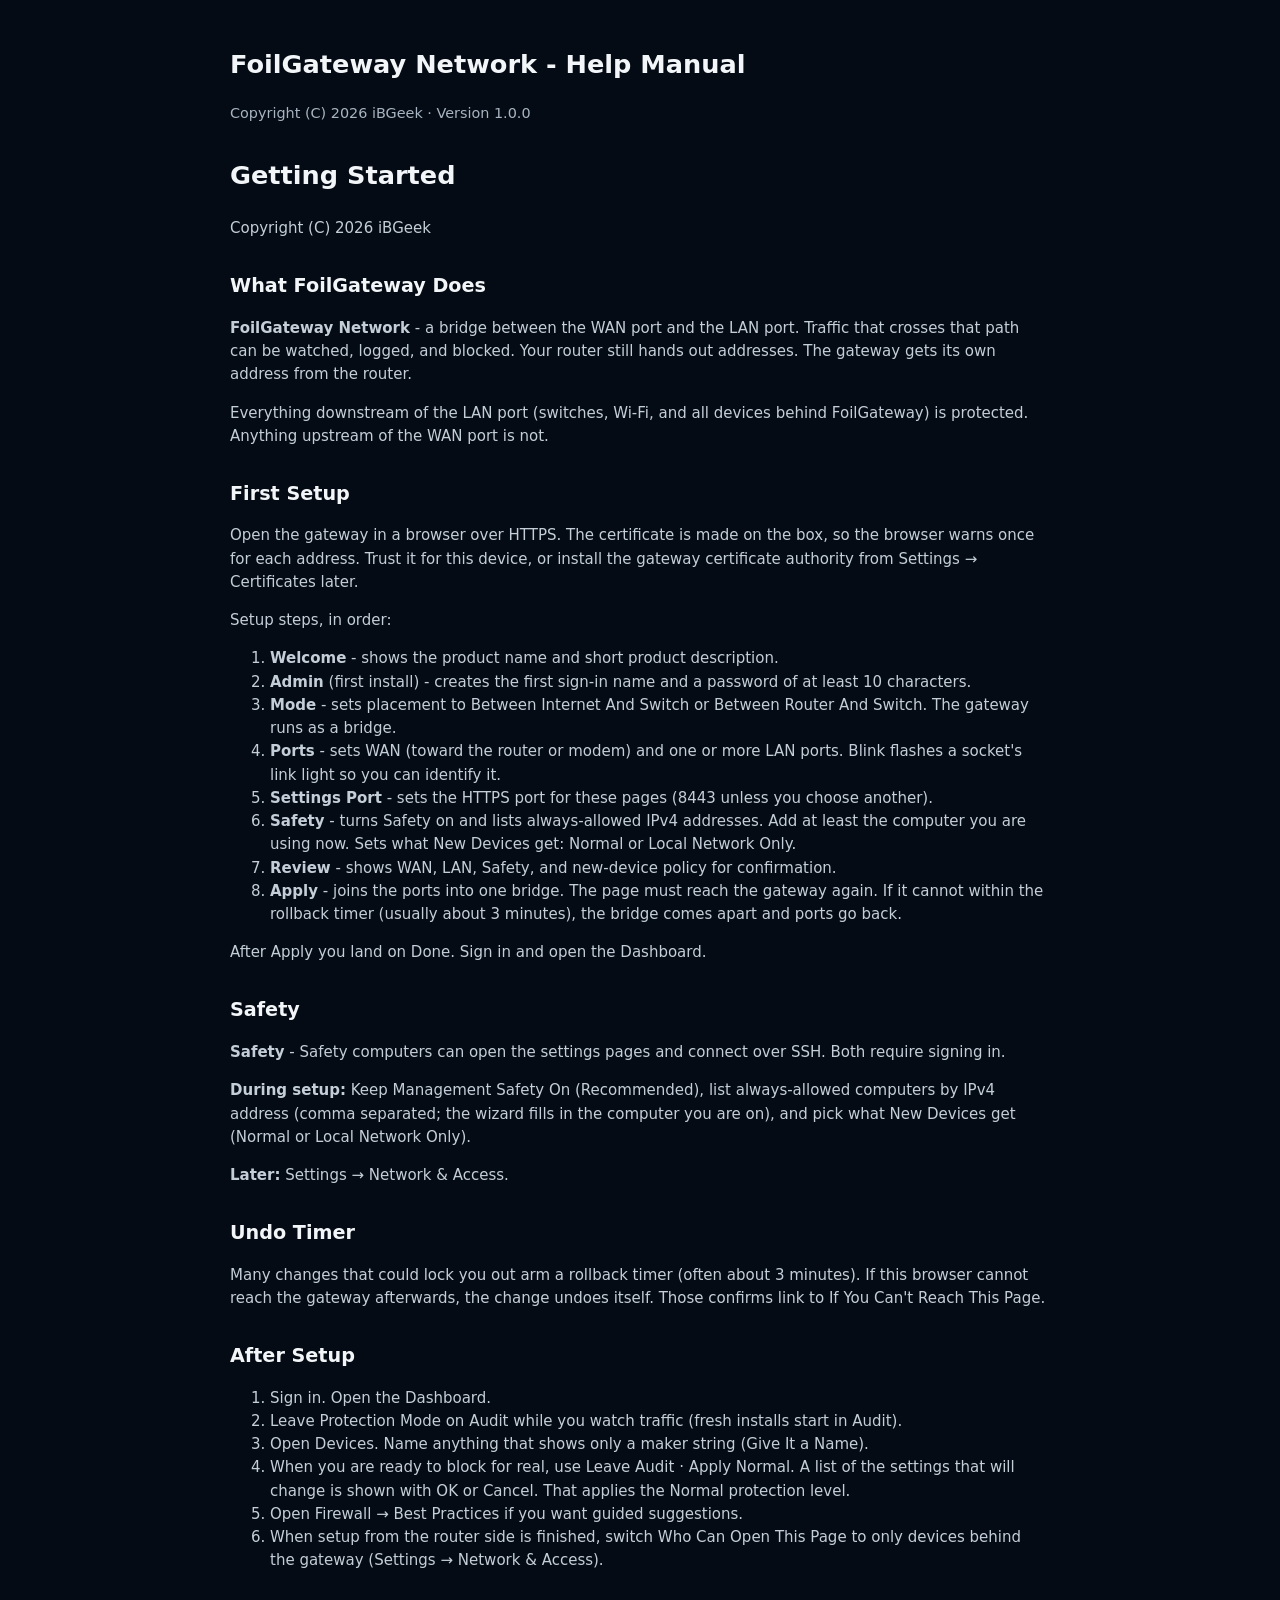
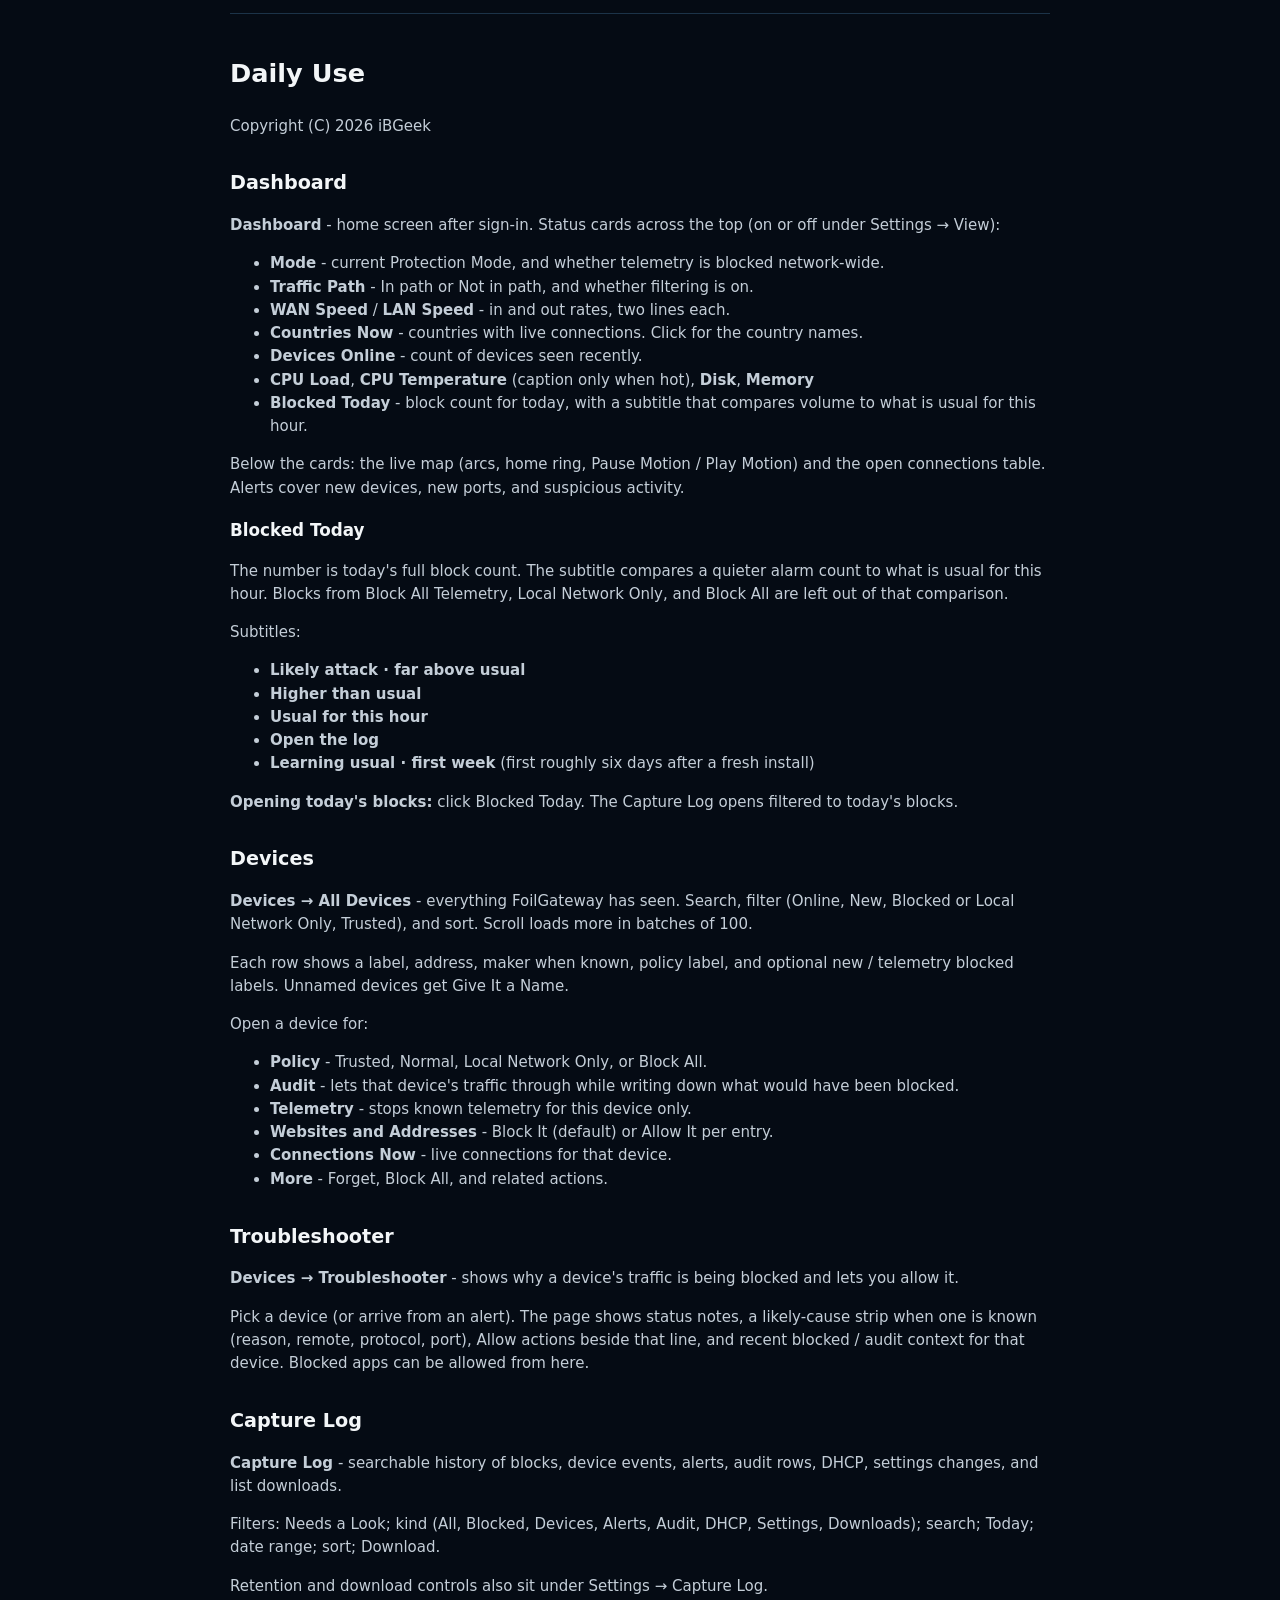
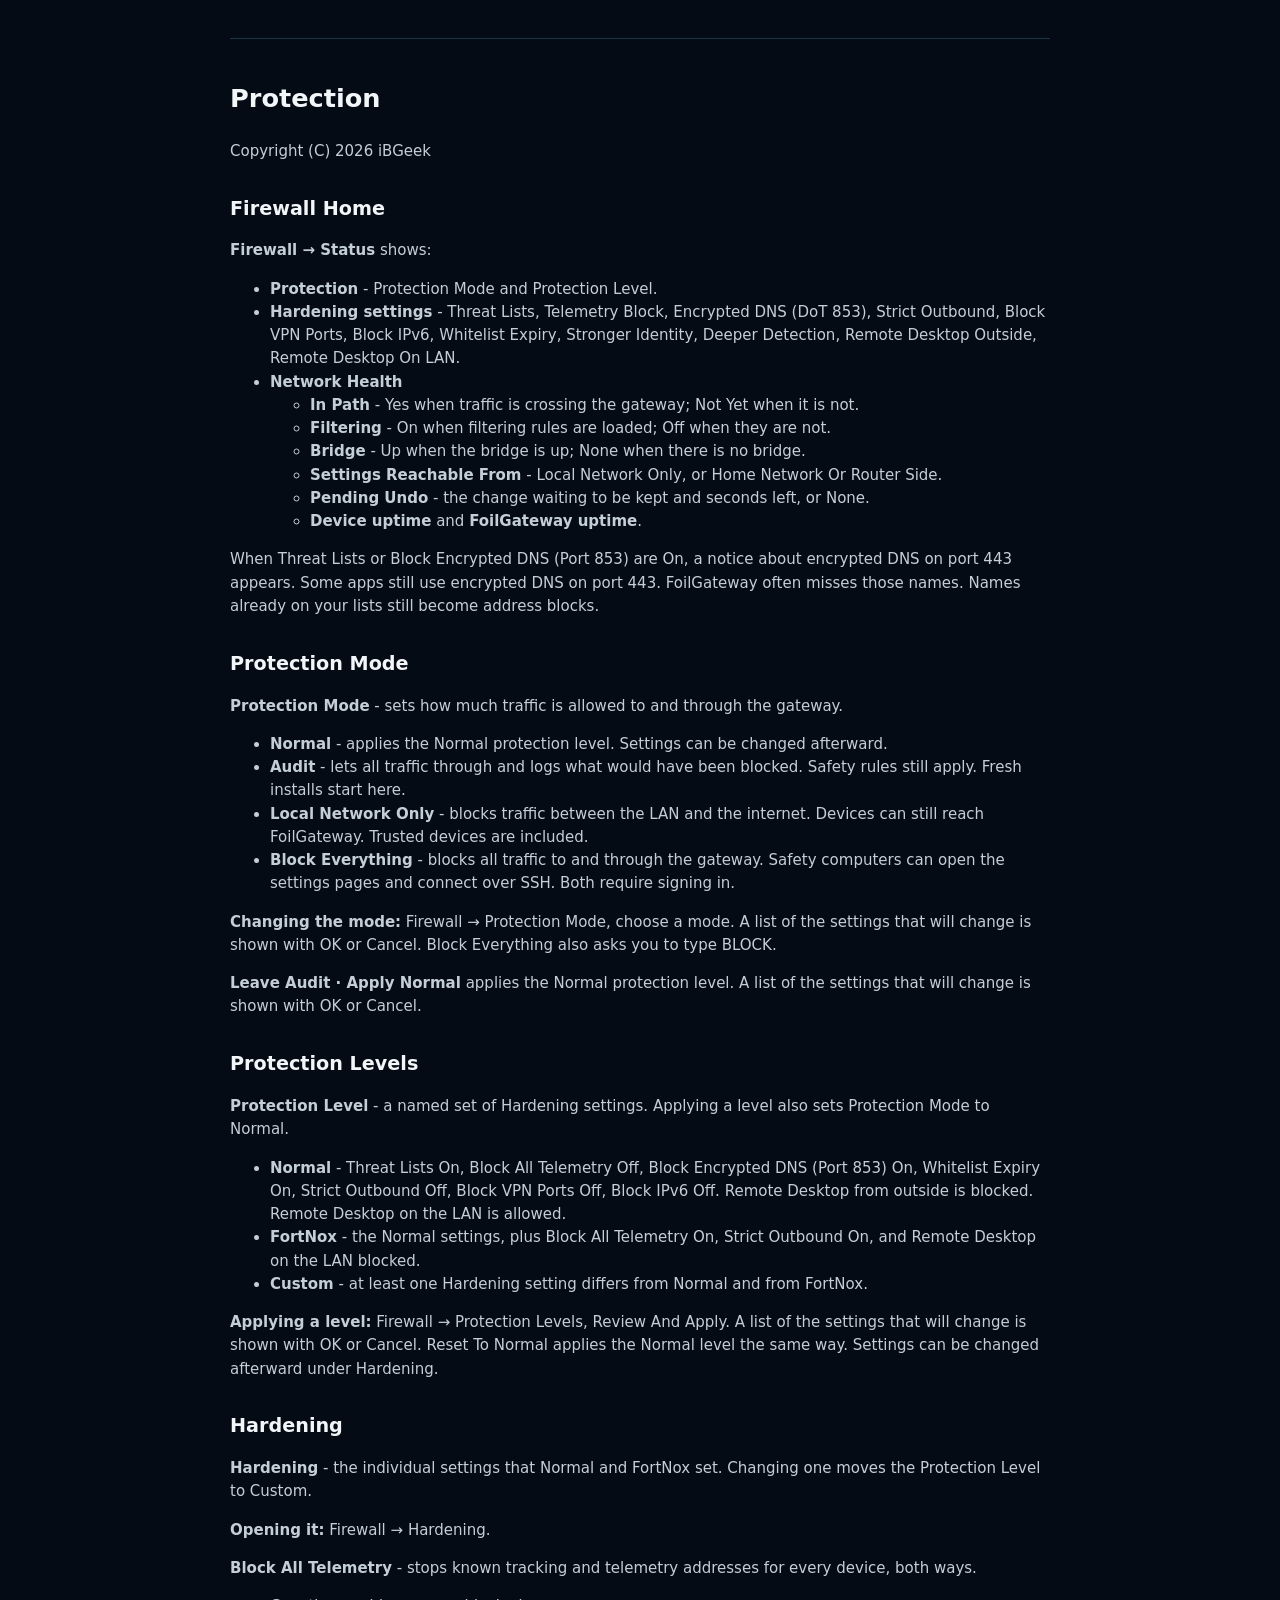
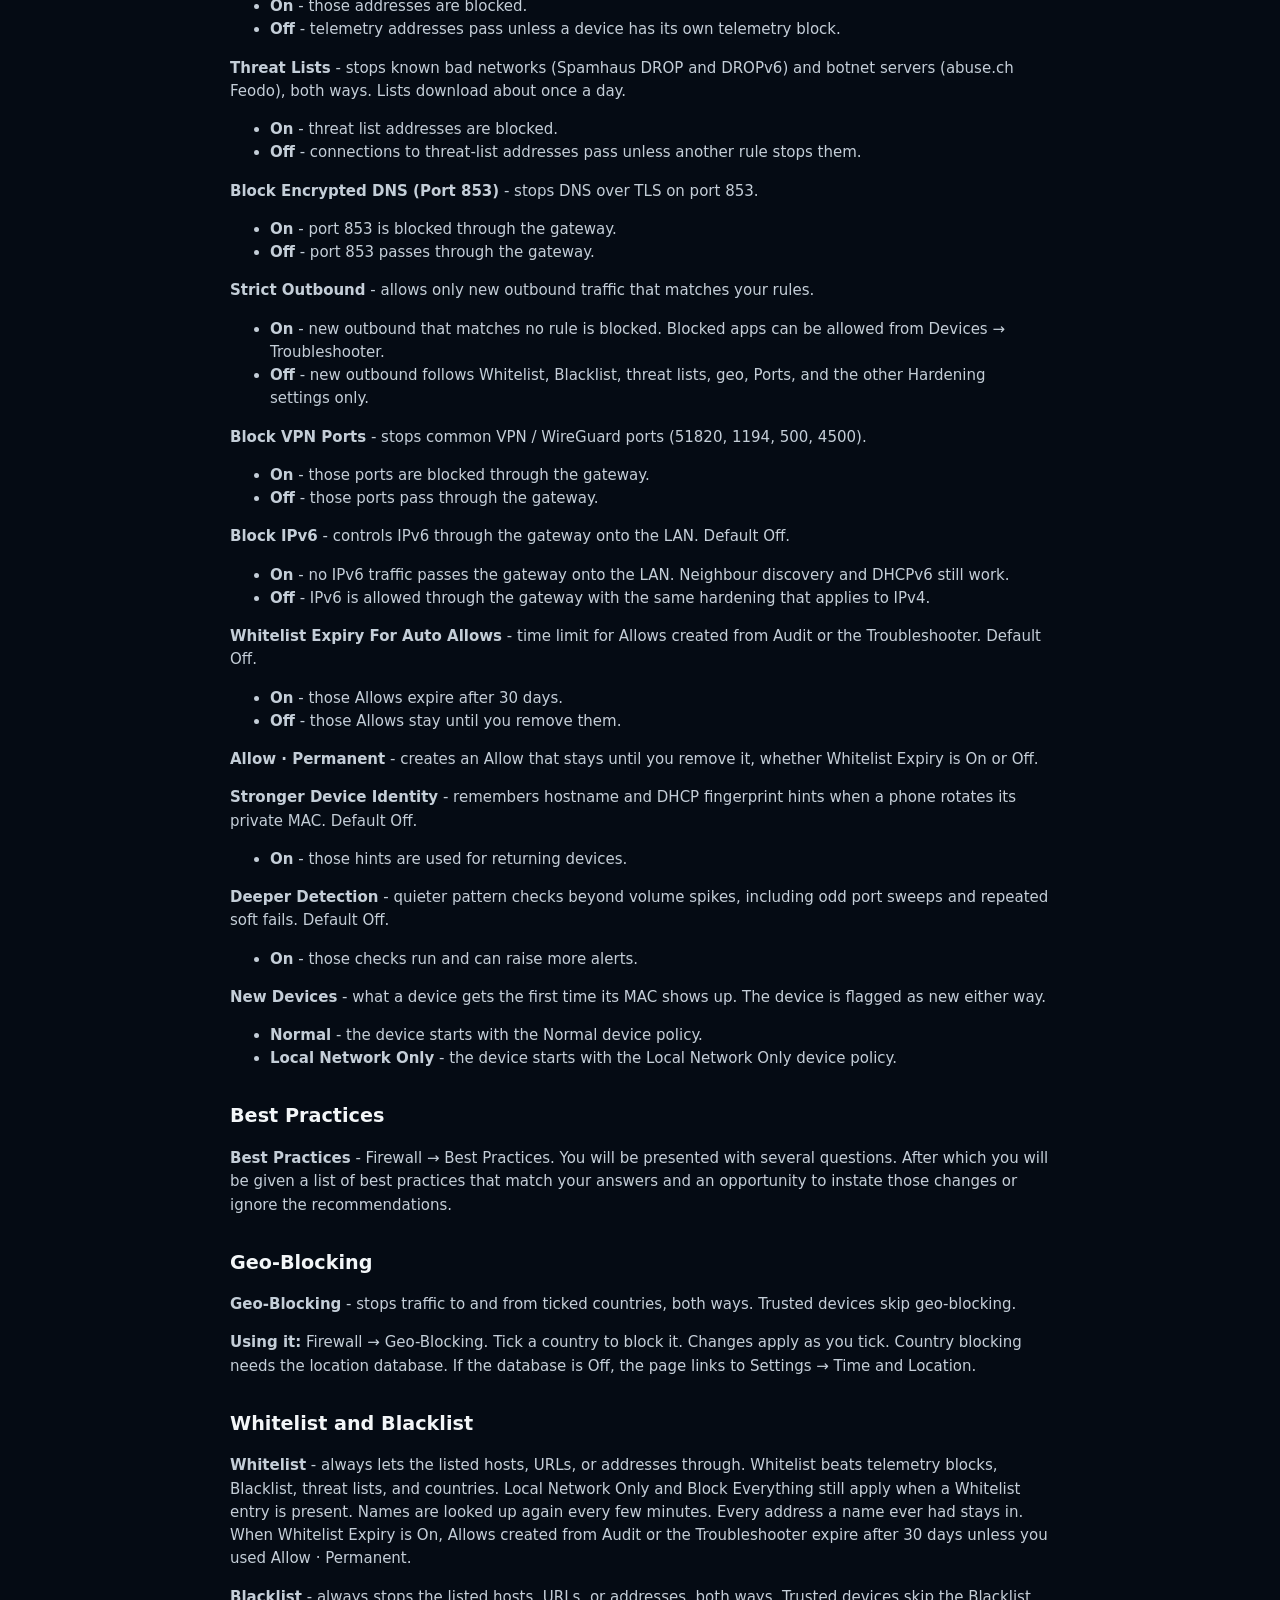
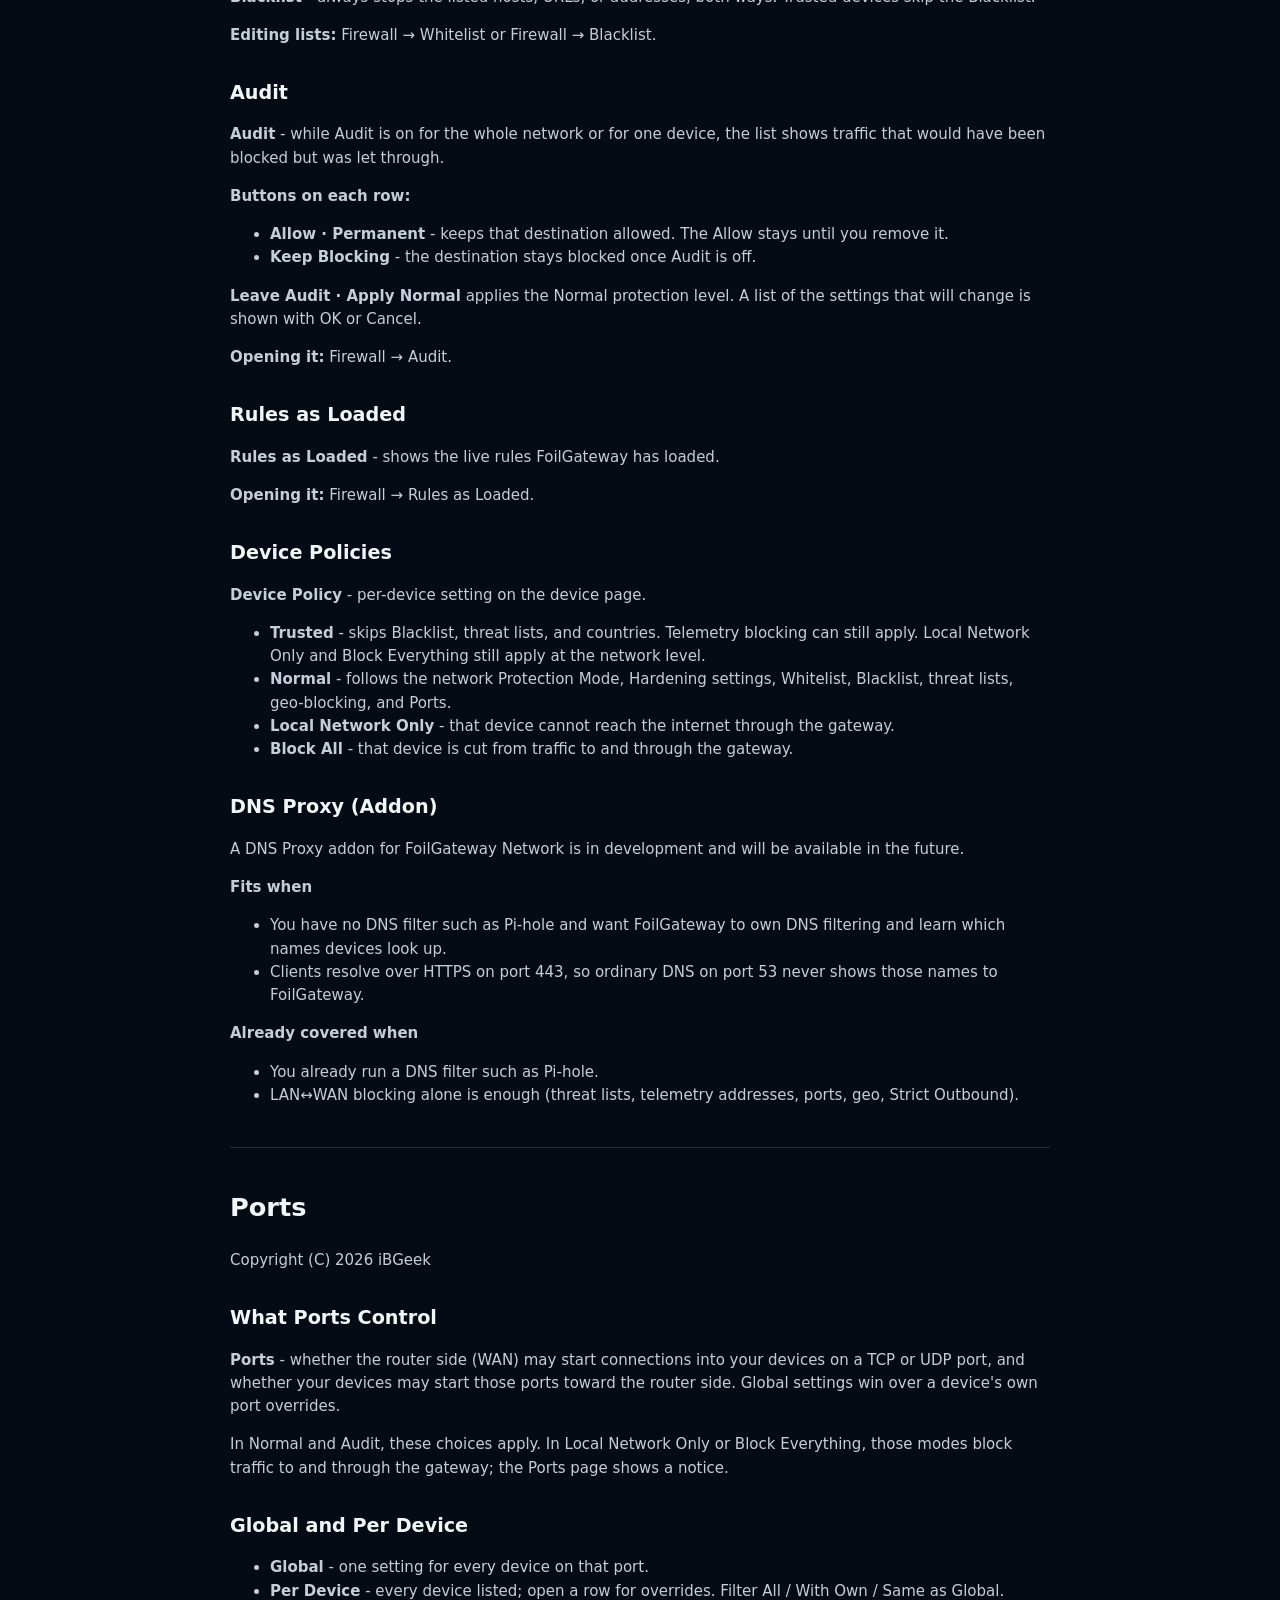
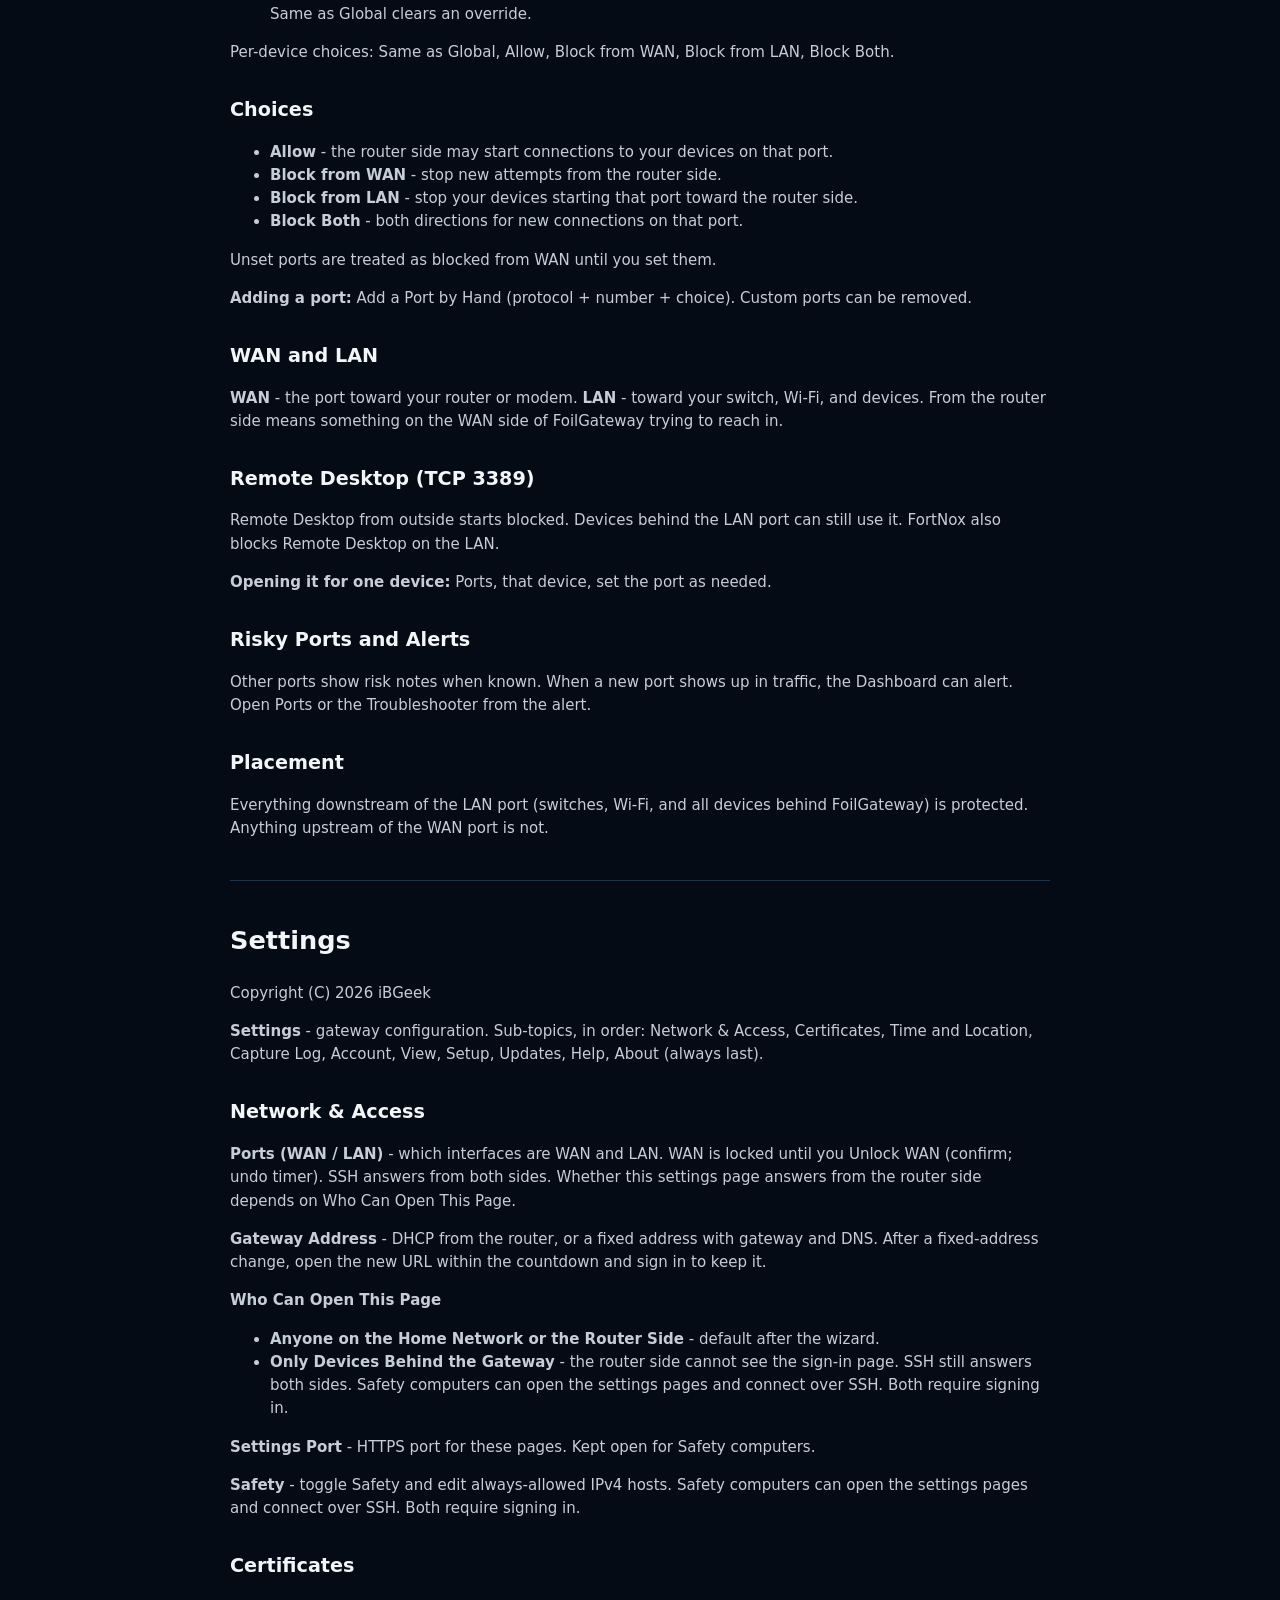
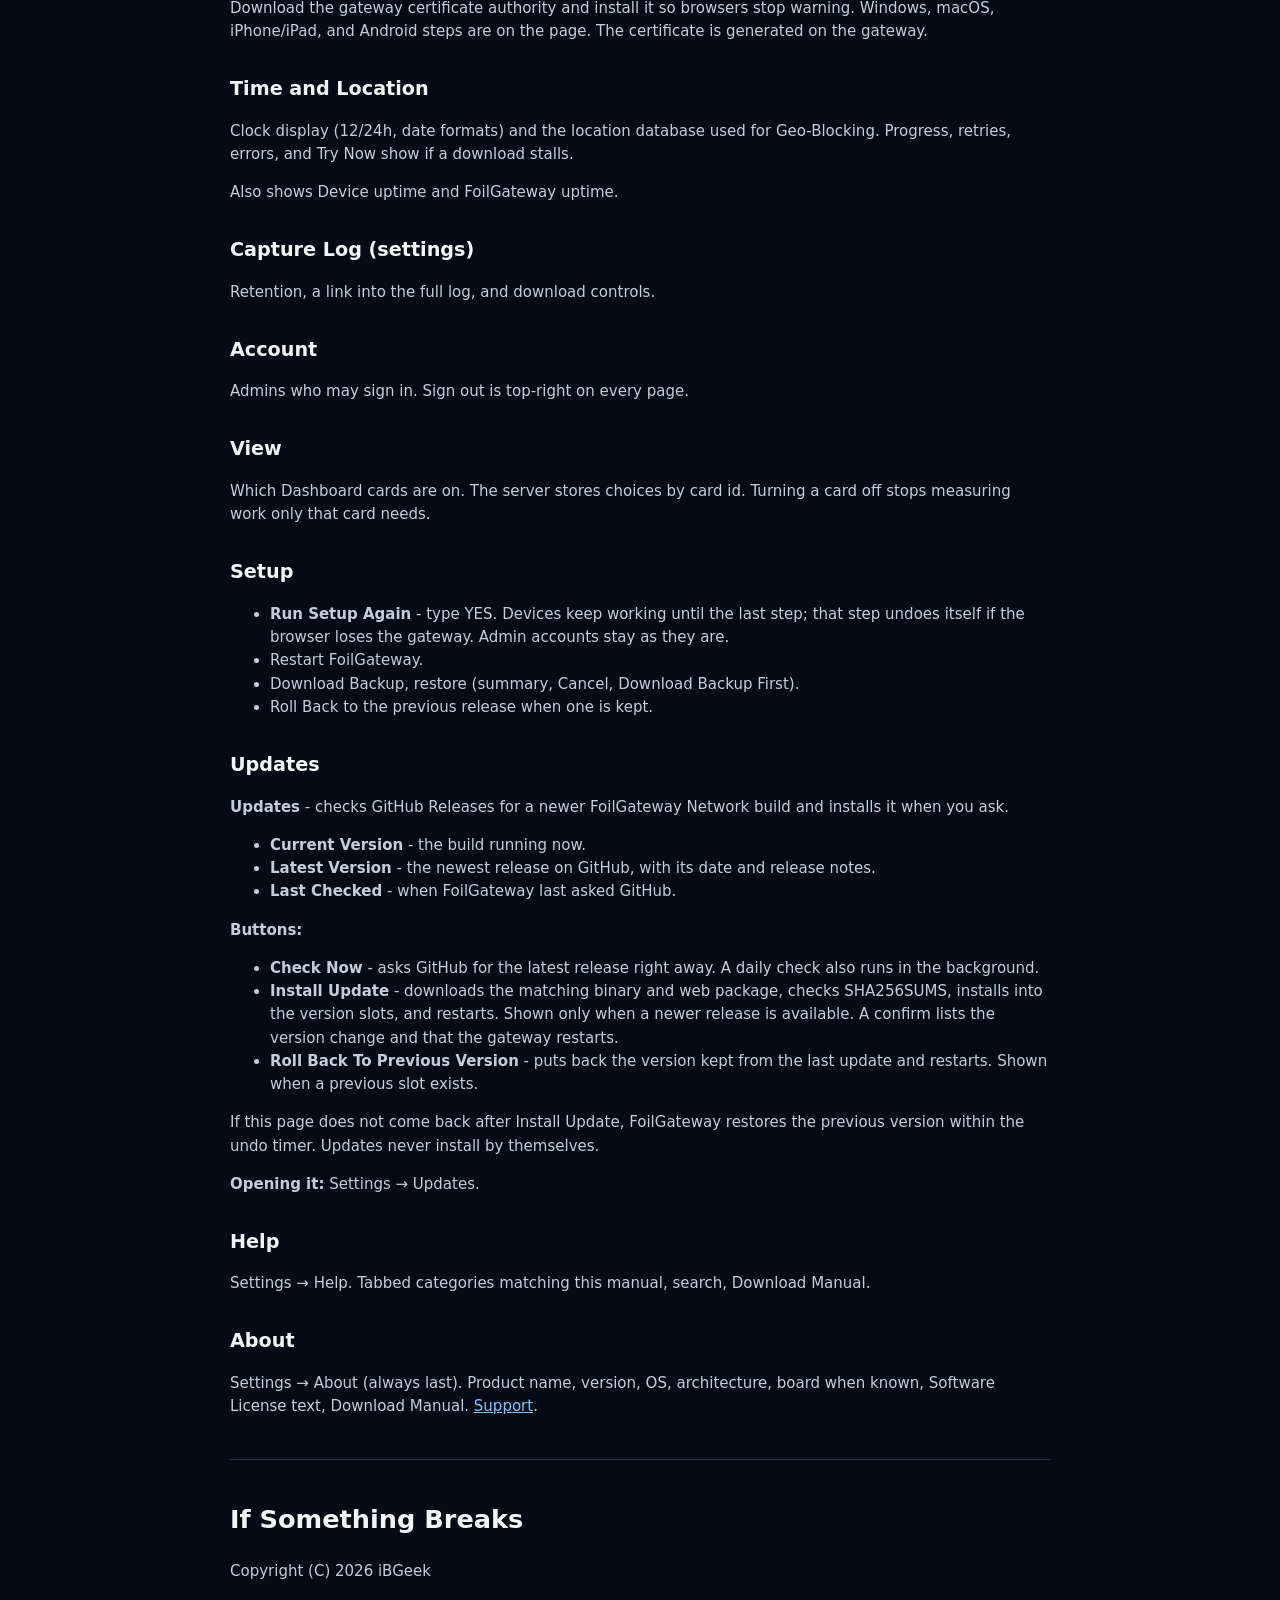
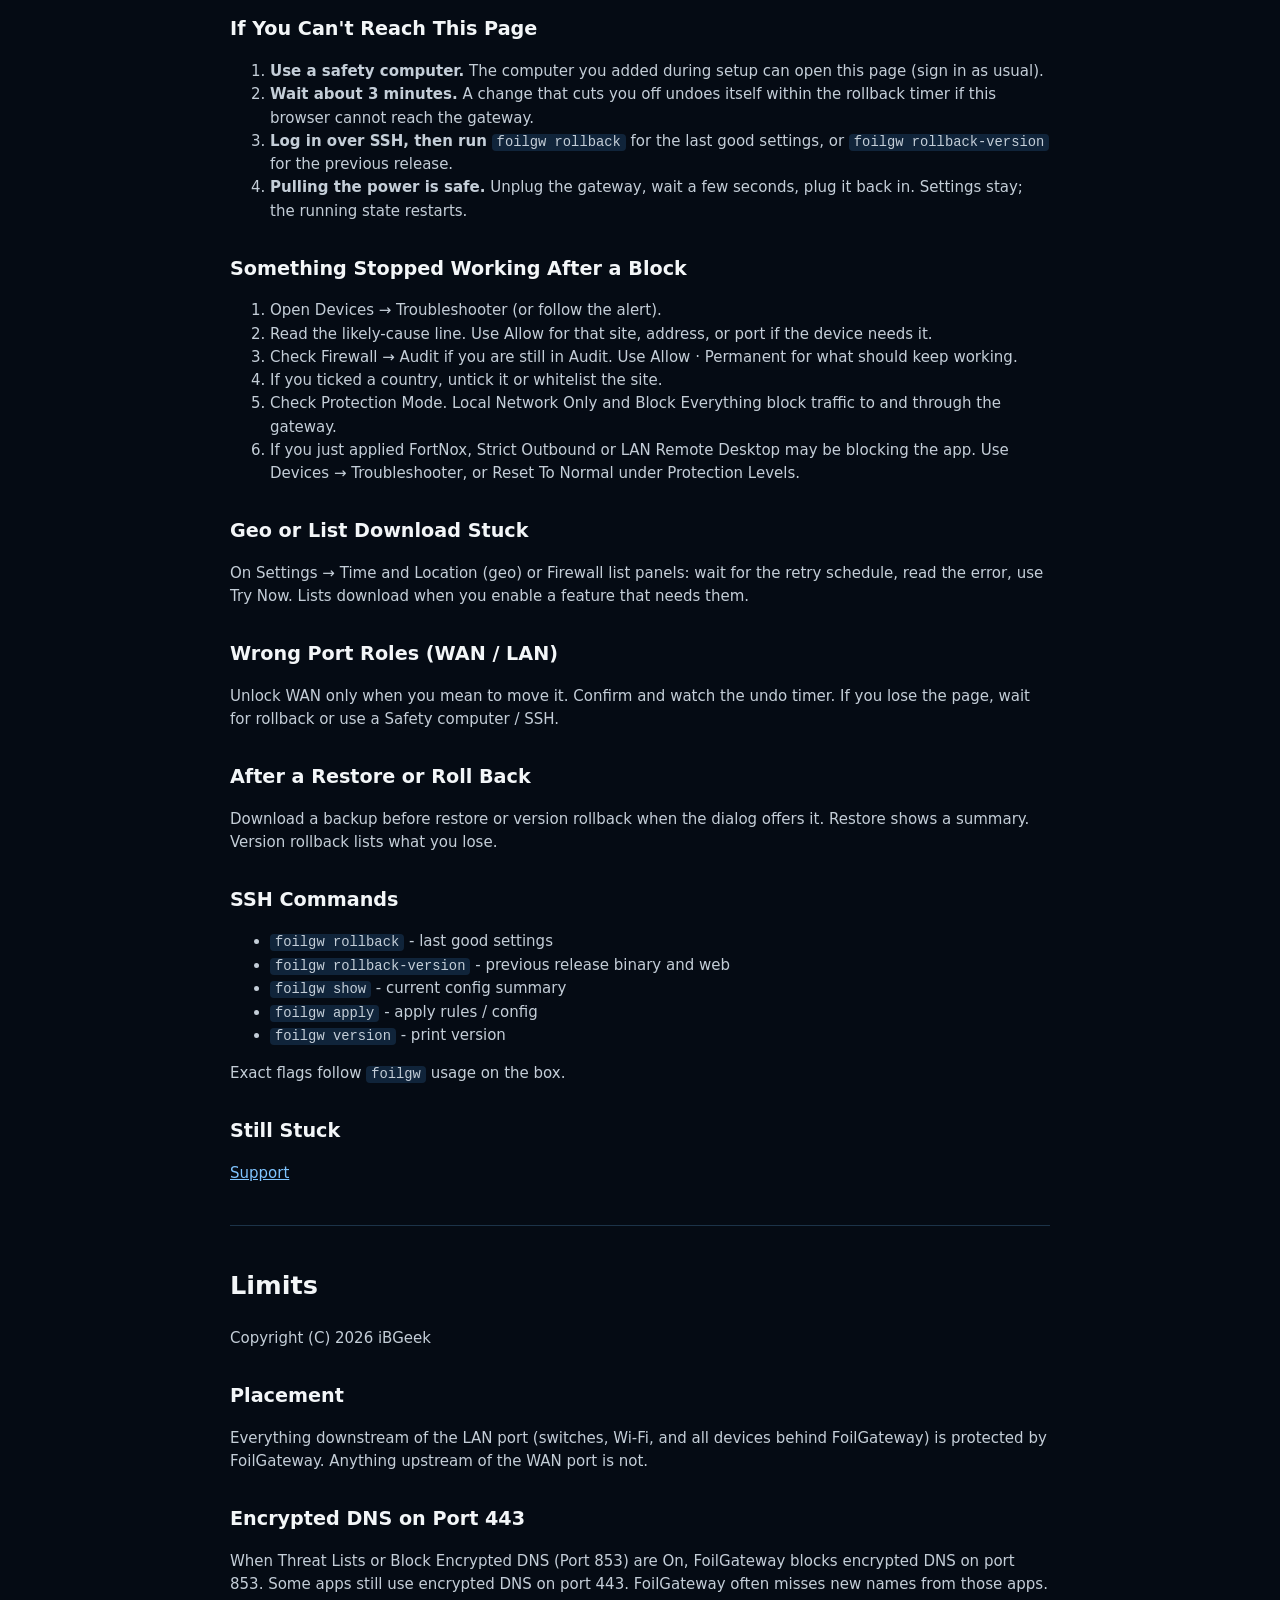
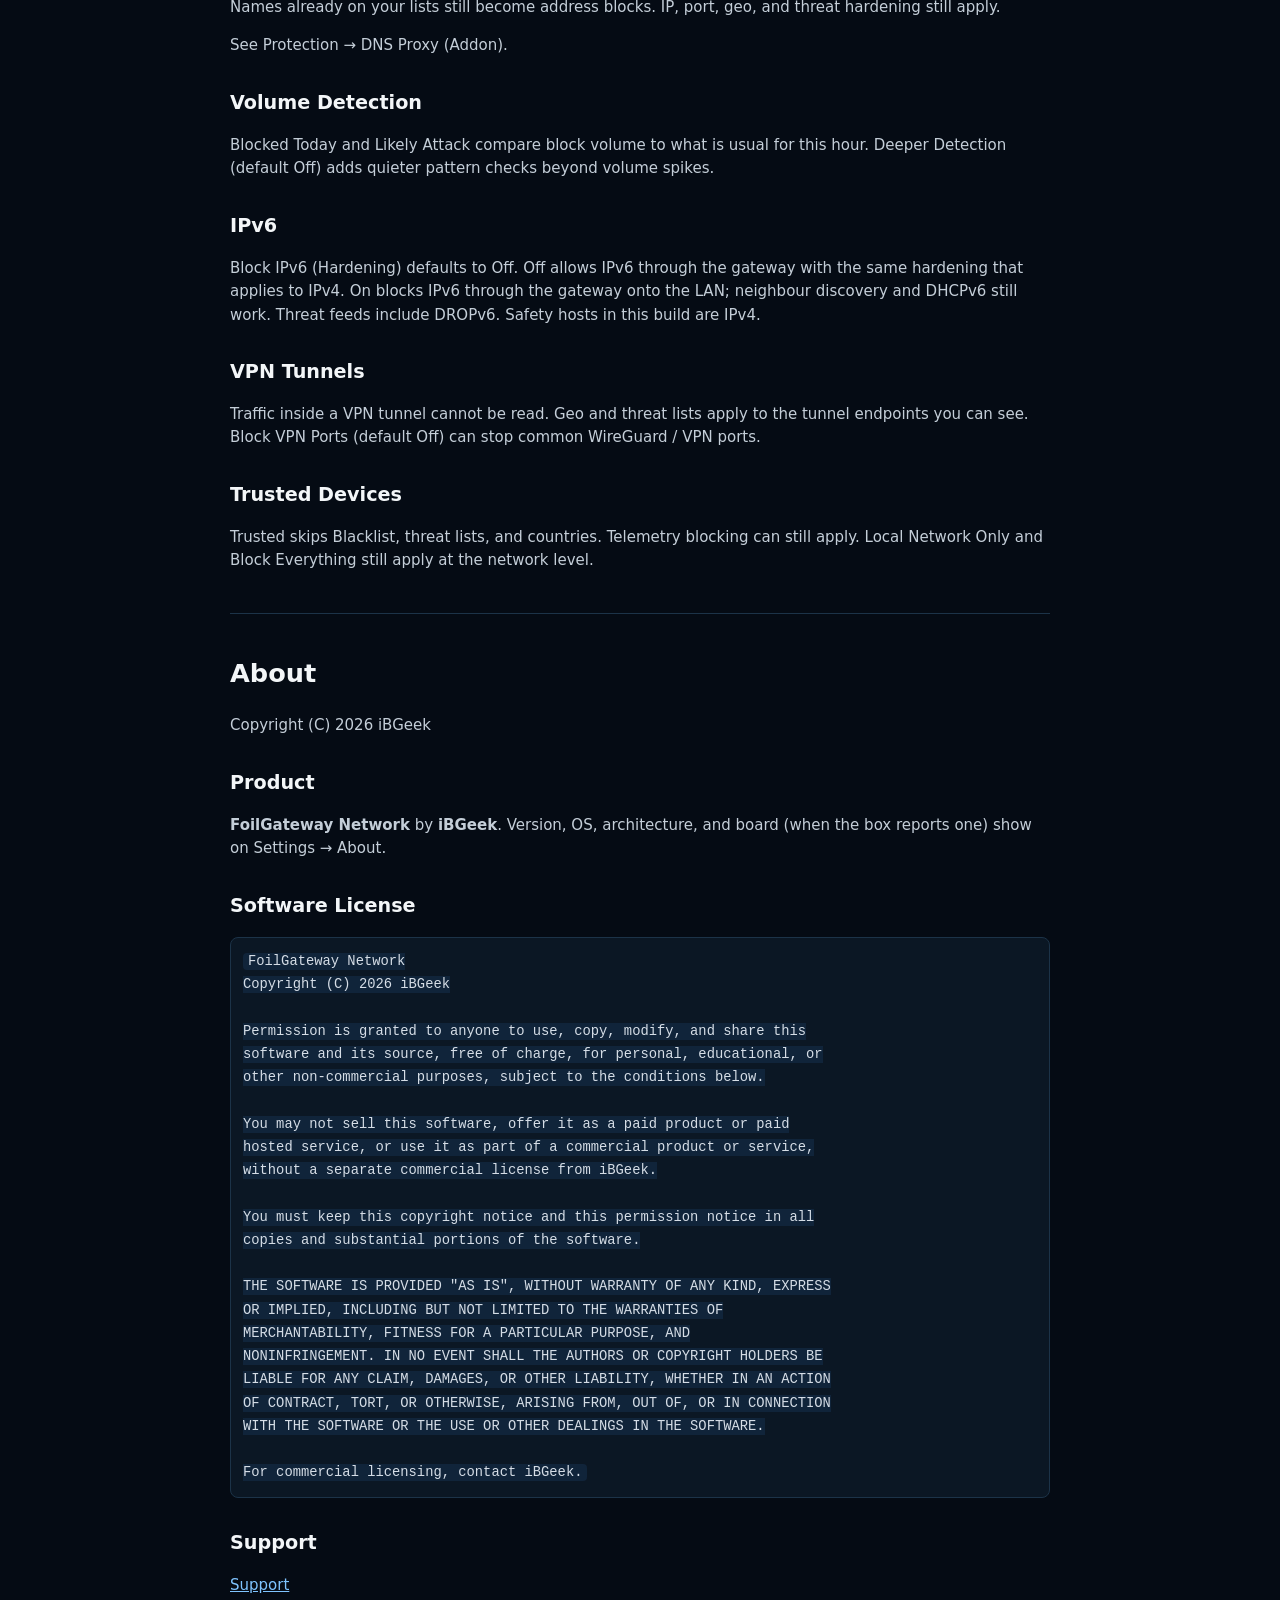
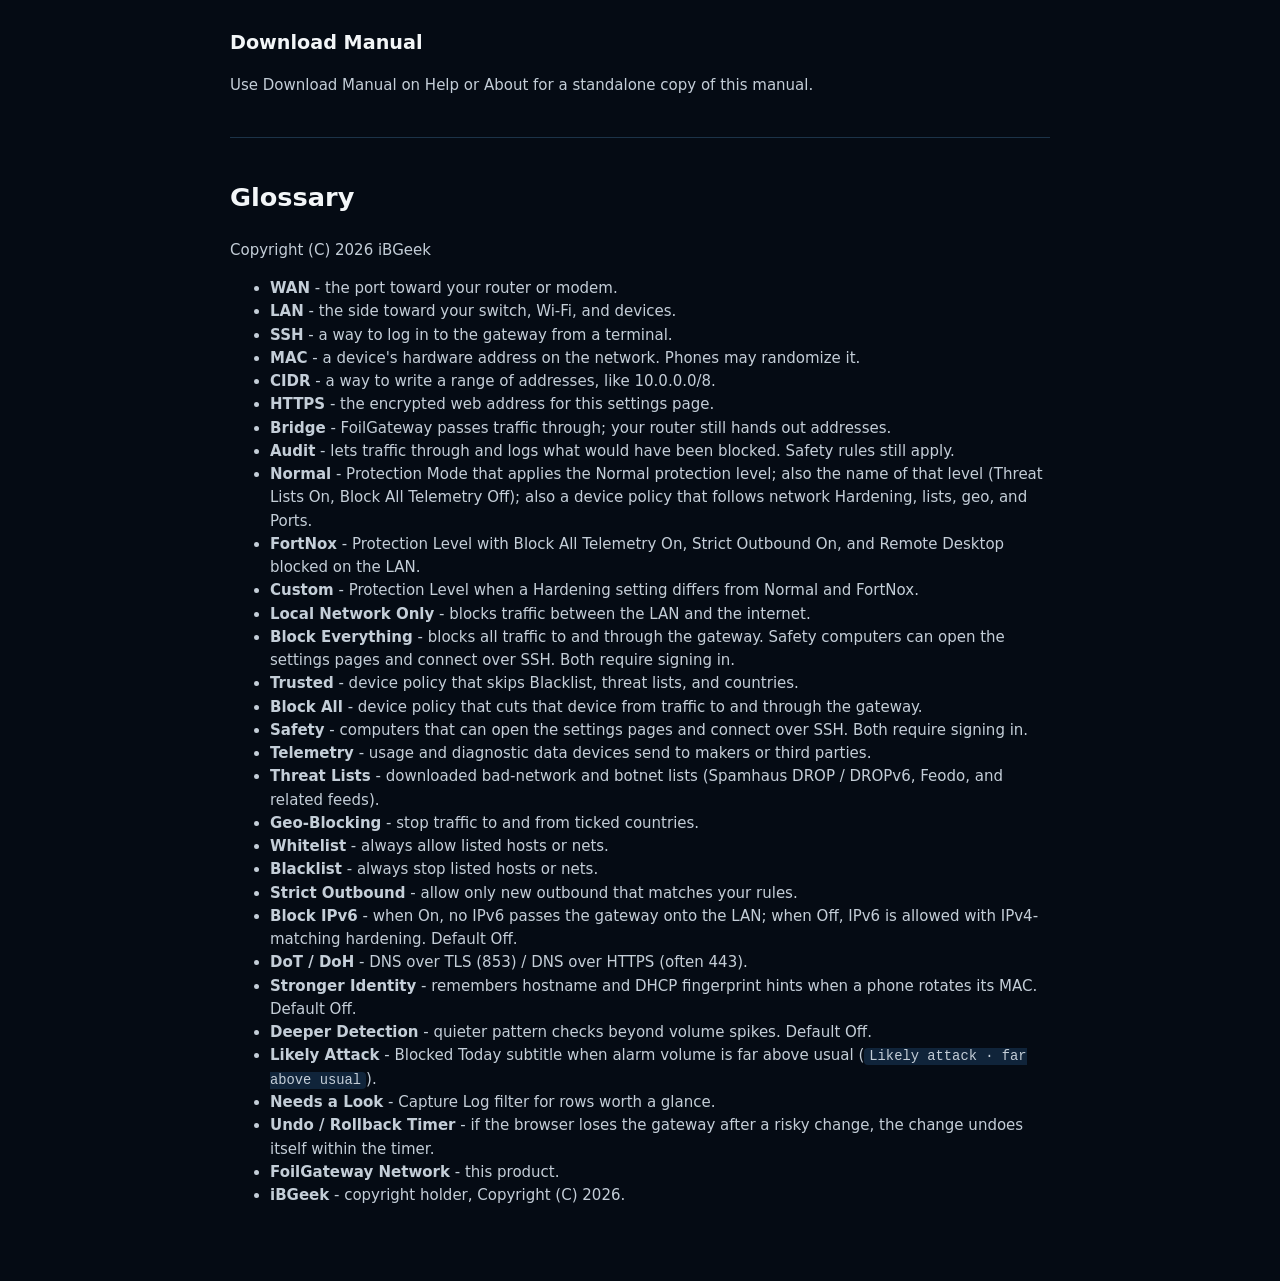
==== assets/manual.html @ d45509f2 "New - FoilGateway Network 1.0.0" ====
<!doctype html><html lang="en"><head><meta charset="utf-8"><meta name="viewport" content="width=device-width, initial-scale=1"><title>FoilGateway Network - Help Manual</title><style>
:root { --bg:#050b14; --card:#0c1826; --line:#1c3348; --text:#d5dde6; --text-2:#c4ced8; --strong:#f3f6f8; --dim:#a7b4c1; --link:#7fc4ff; }
body { margin:0; background:var(--bg); color:var(--text); font:15px/1.55 "Segoe UI", system-ui, sans-serif; }
main { max-width:820px; margin:0 auto; padding:28px 20px 60px; }
h1 { color:var(--strong); font-size:1.6rem; }
h2 { color:var(--strong); font-size:1.2rem; margin-top:1.6em; }
h3 { color:var(--strong); font-size:1.05rem; }
p, li { color:var(--text-2); }
a { color:var(--link); }
code { background:#10243a; padding:1px 5px; border-radius:4px; font-size:.92em; }
.help-pre { background:#0b1724; border:1px solid var(--line); border-radius:8px; padding:12px; overflow:auto; }
.help-table { width:100%; border-collapse:collapse; margin:12px 0; display:block; overflow-x:auto; }
.help-table th, .help-table td { text-align:left; padding:6px 8px; border-bottom:1px solid var(--line); vertical-align:top; }
.help-table th { color:var(--strong); }
.help-table th:first-child, .help-table td:first-child { white-space:nowrap; }
.meta { color:var(--dim); font-size:.9rem; margin-bottom:2rem; }
hr.chap { border:0; border-top:1px solid var(--line); margin:2.5rem 0; }
</style></head><body><main><h1>FoilGateway Network - Help Manual</h1><p class="meta">Copyright (C) 2026 iBGeek · Version 1.0.0</p><section id="getting-started"><h1>Getting Started</h1>
<p>Copyright (C) 2026 iBGeek</p>
<h2>What FoilGateway Does</h2>
<p><strong>FoilGateway Network</strong> - a bridge between the WAN port and the LAN port. Traffic that crosses that path can be watched, logged, and blocked. Your router still hands out addresses. The gateway gets its own address from the router.</p>
<p>Everything downstream of the LAN port (switches, Wi-Fi, and all devices behind FoilGateway) is protected. Anything upstream of the WAN port is not.</p>
<h2>First Setup</h2>
<p>Open the gateway in a browser over HTTPS. The certificate is made on the box, so the browser warns once for each address. Trust it for this device, or install the gateway certificate authority from Settings → Certificates later.</p>
<p>Setup steps, in order:</p>
<ol>
<li><strong>Welcome</strong> - shows the product name and short product description.</li>
<li><strong>Admin</strong> (first install) - creates the first sign-in name and a password of at least 10 characters.</li>
<li><strong>Mode</strong> - sets placement to Between Internet And Switch or Between Router And Switch. The gateway runs as a bridge.</li>
<li><strong>Ports</strong> - sets WAN (toward the router or modem) and one or more LAN ports. Blink flashes a socket&#x27;s link light so you can identify it.</li>
<li><strong>Settings Port</strong> - sets the HTTPS port for these pages (8443 unless you choose another).</li>
<li><strong>Safety</strong> - turns Safety on and lists always-allowed IPv4 addresses. Add at least the computer you are using now. Sets what New Devices get: Normal or Local Network Only.</li>
<li><strong>Review</strong> - shows WAN, LAN, Safety, and new-device policy for confirmation.</li>
<li><strong>Apply</strong> - joins the ports into one bridge. The page must reach the gateway again. If it cannot within the rollback timer (usually about 3 minutes), the bridge comes apart and ports go back.</li>
</ol>
<p>After Apply you land on Done. Sign in and open the Dashboard.</p>
<h2>Safety</h2>
<p><strong>Safety</strong> - Safety computers can open the settings pages and connect over SSH. Both require signing in.</p>
<p><strong>During setup:</strong> Keep Management Safety On (Recommended), list always-allowed computers by IPv4 address (comma separated; the wizard fills in the computer you are on), and pick what New Devices get (Normal or Local Network Only).</p>
<p><strong>Later:</strong> Settings → Network &amp; Access.</p>
<h2>Undo Timer</h2>
<p>Many changes that could lock you out arm a rollback timer (often about 3 minutes). If this browser cannot reach the gateway afterwards, the change undoes itself. Those confirms link to If You Can&#x27;t Reach This Page.</p>
<h2>After Setup</h2>
<ol>
<li>Sign in. Open the Dashboard.</li>
<li>Leave Protection Mode on Audit while you watch traffic (fresh installs start in Audit).</li>
<li>Open Devices. Name anything that shows only a maker string (Give It a Name).</li>
<li>When you are ready to block for real, use Leave Audit · Apply Normal. A list of the settings that will change is shown with OK or Cancel. That applies the Normal protection level.</li>
<li>Open Firewall → Best Practices if you want guided suggestions.</li>
<li>When setup from the router side is finished, switch Who Can Open This Page to only devices behind the gateway (Settings → Network &amp; Access).</li>
</ol>
</section><hr class="chap"><section id="daily-use"><h1>Daily Use</h1>
<p>Copyright (C) 2026 iBGeek</p>
<h2>Dashboard</h2>
<p><strong>Dashboard</strong> - home screen after sign-in. Status cards across the top (on or off under Settings → View):</p>
<ul>
<li><strong>Mode</strong> - current Protection Mode, and whether telemetry is blocked network-wide.
</li>
<li><strong>Traffic Path</strong> - In path or Not in path, and whether filtering is on.
</li>
<li><strong>WAN Speed</strong> / <strong>LAN Speed</strong> - in and out rates, two lines each.
</li>
<li><strong>Countries Now</strong> - countries with live connections. Click for the country names.
</li>
<li><strong>Devices Online</strong> - count of devices seen recently.
</li>
<li><strong>CPU Load</strong>, <strong>CPU Temperature</strong> (caption only when hot), <strong>Disk</strong>, <strong>Memory</strong>
</li>
<li><strong>Blocked Today</strong> - block count for today, with a subtitle that compares volume to what is usual for this hour.
</li>
</ul>
<p>Below the cards: the live map (arcs, home ring, Pause Motion / Play Motion) and the open connections table. Alerts cover new devices, new ports, and suspicious activity.</p>
<h3>Blocked Today</h3>
<p>The number is today&#x27;s full block count. The subtitle compares a quieter alarm count to what is usual for this hour. Blocks from Block All Telemetry, Local Network Only, and Block All are left out of that comparison.</p>
<p>Subtitles:</p>
<ul>
<li><strong>Likely attack · far above usual</strong>
</li>
<li><strong>Higher than usual</strong>
</li>
<li><strong>Usual for this hour</strong>
</li>
<li><strong>Open the log</strong>
</li>
<li><strong>Learning usual · first week</strong> (first roughly six days after a fresh install)
</li>
</ul>
<p><strong>Opening today&#x27;s blocks:</strong> click Blocked Today. The Capture Log opens filtered to today&#x27;s blocks.</p>
<h2>Devices</h2>
<p><strong>Devices → All Devices</strong> - everything FoilGateway has seen. Search, filter (Online, New, Blocked or Local Network Only, Trusted), and sort. Scroll loads more in batches of 100.</p>
<p>Each row shows a label, address, maker when known, policy label, and optional new / telemetry blocked labels. Unnamed devices get Give It a Name.</p>
<p>Open a device for:</p>
<ul>
<li><strong>Policy</strong> - Trusted, Normal, Local Network Only, or Block All.
</li>
<li><strong>Audit</strong> - lets that device&#x27;s traffic through while writing down what would have been blocked.
</li>
<li><strong>Telemetry</strong> - stops known telemetry for this device only.
</li>
<li><strong>Websites and Addresses</strong> - Block It (default) or Allow It per entry.
</li>
<li><strong>Connections Now</strong> - live connections for that device.
</li>
<li><strong>More</strong> - Forget, Block All, and related actions.
</li>
</ul>
<h2>Troubleshooter</h2>
<p><strong>Devices → Troubleshooter</strong> - shows why a device&#x27;s traffic is being blocked and lets you allow it.</p>
<p>Pick a device (or arrive from an alert). The page shows status notes, a likely-cause strip when one is known (reason, remote, protocol, port), Allow actions beside that line, and recent blocked / audit context for that device. Blocked apps can be allowed from here.</p>
<h2>Capture Log</h2>
<p><strong>Capture Log</strong> - searchable history of blocks, device events, alerts, audit rows, DHCP, settings changes, and list downloads.</p>
<p>Filters: Needs a Look; kind (All, Blocked, Devices, Alerts, Audit, DHCP, Settings, Downloads); search; Today; date range; sort; Download.</p>
<p>Retention and download controls also sit under Settings → Capture Log.</p>
</section><hr class="chap"><section id="protection"><h1>Protection</h1>
<p>Copyright (C) 2026 iBGeek</p>
<h2>Firewall Home</h2>
<p><strong>Firewall → Status</strong> shows:</p>
<ul>
<li><strong>Protection</strong> - Protection Mode and Protection Level.
</li>
<li><strong>Hardening settings</strong> - Threat Lists, Telemetry Block, Encrypted DNS (DoT 853), Strict Outbound, Block VPN Ports, Block IPv6, Whitelist Expiry, Stronger Identity, Deeper Detection, Remote Desktop Outside, Remote Desktop On LAN.
</li>
<li><strong>Network Health</strong>
<ul>
<li><strong>In Path</strong> - Yes when traffic is crossing the gateway; Not Yet when it is not.</li>
<li><strong>Filtering</strong> - On when filtering rules are loaded; Off when they are not.</li>
<li><strong>Bridge</strong> - Up when the bridge is up; None when there is no bridge.</li>
<li><strong>Settings Reachable From</strong> - Local Network Only, or Home Network Or Router Side.</li>
<li><strong>Pending Undo</strong> - the change waiting to be kept and seconds left, or None.</li>
<li><strong>Device uptime</strong> and <strong>FoilGateway uptime</strong>.</li>
</ul>
</li>
</ul>
<p>When Threat Lists or Block Encrypted DNS (Port 853) are On, a notice about encrypted DNS on port 443 appears. Some apps still use encrypted DNS on port 443. FoilGateway often misses those names. Names already on your lists still become address blocks.</p>
<h2>Protection Mode</h2>
<p><strong>Protection Mode</strong> - sets how much traffic is allowed to and through the gateway.</p>
<ul>
<li><strong>Normal</strong> - applies the Normal protection level. Settings can be changed afterward.
</li>
<li><strong>Audit</strong> - lets all traffic through and logs what would have been blocked. Safety rules still apply. Fresh installs start here.
</li>
<li><strong>Local Network Only</strong> - blocks traffic between the LAN and the internet. Devices can still reach FoilGateway. Trusted devices are included.
</li>
<li><strong>Block Everything</strong> - blocks all traffic to and through the gateway. Safety computers can open the settings pages and connect over SSH. Both require signing in.
</li>
</ul>
<p><strong>Changing the mode:</strong> Firewall → Protection Mode, choose a mode. A list of the settings that will change is shown with OK or Cancel. Block Everything also asks you to type BLOCK.</p>
<p><strong>Leave Audit · Apply Normal</strong> applies the Normal protection level. A list of the settings that will change is shown with OK or Cancel.</p>
<h2>Protection Levels</h2>
<p><strong>Protection Level</strong> - a named set of Hardening settings. Applying a level also sets Protection Mode to Normal.</p>
<ul>
<li><strong>Normal</strong> - Threat Lists On, Block All Telemetry Off, Block Encrypted DNS (Port 853) On, Whitelist Expiry On, Strict Outbound Off, Block VPN Ports Off, Block IPv6 Off. Remote Desktop from outside is blocked. Remote Desktop on the LAN is allowed.
</li>
<li><strong>FortNox</strong> - the Normal settings, plus Block All Telemetry On, Strict Outbound On, and Remote Desktop on the LAN blocked.
</li>
<li><strong>Custom</strong> - at least one Hardening setting differs from Normal and from FortNox.
</li>
</ul>
<p><strong>Applying a level:</strong> Firewall → Protection Levels, Review And Apply. A list of the settings that will change is shown with OK or Cancel. Reset To Normal applies the Normal level the same way. Settings can be changed afterward under Hardening.</p>
<h2>Hardening</h2>
<p><strong>Hardening</strong> - the individual settings that Normal and FortNox set. Changing one moves the Protection Level to Custom.</p>
<p><strong>Opening it:</strong> Firewall → Hardening.</p>
<p><strong>Block All Telemetry</strong> - stops known tracking and telemetry addresses for every device, both ways.</p>
<ul>
<li><strong>On</strong> - those addresses are blocked.
</li>
<li><strong>Off</strong> - telemetry addresses pass unless a device has its own telemetry block.
</li>
</ul>
<p><strong>Threat Lists</strong> - stops known bad networks (Spamhaus DROP and DROPv6) and botnet servers (abuse.ch Feodo), both ways. Lists download about once a day.</p>
<ul>
<li><strong>On</strong> - threat list addresses are blocked.
</li>
<li><strong>Off</strong> - connections to threat-list addresses pass unless another rule stops them.
</li>
</ul>
<p><strong>Block Encrypted DNS (Port 853)</strong> - stops DNS over TLS on port 853.</p>
<ul>
<li><strong>On</strong> - port 853 is blocked through the gateway.
</li>
<li><strong>Off</strong> - port 853 passes through the gateway.
</li>
</ul>
<p><strong>Strict Outbound</strong> - allows only new outbound traffic that matches your rules.</p>
<ul>
<li><strong>On</strong> - new outbound that matches no rule is blocked. Blocked apps can be allowed from Devices → Troubleshooter.
</li>
<li><strong>Off</strong> - new outbound follows Whitelist, Blacklist, threat lists, geo, Ports, and the other Hardening settings only.
</li>
</ul>
<p><strong>Block VPN Ports</strong> - stops common VPN / WireGuard ports (51820, 1194, 500, 4500).</p>
<ul>
<li><strong>On</strong> - those ports are blocked through the gateway.
</li>
<li><strong>Off</strong> - those ports pass through the gateway.
</li>
</ul>
<p><strong>Block IPv6</strong> - controls IPv6 through the gateway onto the LAN. Default Off.</p>
<ul>
<li><strong>On</strong> - no IPv6 traffic passes the gateway onto the LAN. Neighbour discovery and DHCPv6 still work.
</li>
<li><strong>Off</strong> - IPv6 is allowed through the gateway with the same hardening that applies to IPv4.
</li>
</ul>
<p><strong>Whitelist Expiry For Auto Allows</strong> - time limit for Allows created from Audit or the Troubleshooter. Default Off.</p>
<ul>
<li><strong>On</strong> - those Allows expire after 30 days.
</li>
<li><strong>Off</strong> - those Allows stay until you remove them.
</li>
</ul>
<p><strong>Allow · Permanent</strong> - creates an Allow that stays until you remove it, whether Whitelist Expiry is On or Off.</p>
<p><strong>Stronger Device Identity</strong> - remembers hostname and DHCP fingerprint hints when a phone rotates its private MAC. Default Off.</p>
<ul>
<li><strong>On</strong> - those hints are used for returning devices.
</li>
</ul>
<p><strong>Deeper Detection</strong> - quieter pattern checks beyond volume spikes, including odd port sweeps and repeated soft fails. Default Off.</p>
<ul>
<li><strong>On</strong> - those checks run and can raise more alerts.
</li>
</ul>
<p><strong>New Devices</strong> - what a device gets the first time its MAC shows up. The device is flagged as new either way.</p>
<ul>
<li><strong>Normal</strong> - the device starts with the Normal device policy.
</li>
<li><strong>Local Network Only</strong> - the device starts with the Local Network Only device policy.
</li>
</ul>
<h2>Best Practices</h2>
<p><strong>Best Practices</strong> - Firewall → Best Practices. You will be presented with several questions. After which you will be given a list of best practices that match your answers and an opportunity to instate those changes or ignore the recommendations.</p>
<h2>Geo-Blocking</h2>
<p><strong>Geo-Blocking</strong> - stops traffic to and from ticked countries, both ways. Trusted devices skip geo-blocking.</p>
<p><strong>Using it:</strong> Firewall → Geo-Blocking. Tick a country to block it. Changes apply as you tick. Country blocking needs the location database. If the database is Off, the page links to Settings → Time and Location.</p>
<h2>Whitelist and Blacklist</h2>
<p><strong>Whitelist</strong> - always lets the listed hosts, URLs, or addresses through. Whitelist beats telemetry blocks, Blacklist, threat lists, and countries. Local Network Only and Block Everything still apply when a Whitelist entry is present. Names are looked up again every few minutes. Every address a name ever had stays in. When Whitelist Expiry is On, Allows created from Audit or the Troubleshooter expire after 30 days unless you used Allow · Permanent.</p>
<p><strong>Blacklist</strong> - always stops the listed hosts, URLs, or addresses, both ways. Trusted devices skip the Blacklist.</p>
<p><strong>Editing lists:</strong> Firewall → Whitelist or Firewall → Blacklist.</p>
<h2>Audit</h2>
<p><strong>Audit</strong> - while Audit is on for the whole network or for one device, the list shows traffic that would have been blocked but was let through.</p>
<p><strong>Buttons on each row:</strong></p>
<ul>
<li><strong>Allow · Permanent</strong> - keeps that destination allowed. The Allow stays until you remove it.
</li>
<li><strong>Keep Blocking</strong> - the destination stays blocked once Audit is off.
</li>
</ul>
<p><strong>Leave Audit · Apply Normal</strong> applies the Normal protection level. A list of the settings that will change is shown with OK or Cancel.</p>
<p><strong>Opening it:</strong> Firewall → Audit.</p>
<h2>Rules as Loaded</h2>
<p><strong>Rules as Loaded</strong> - shows the live rules FoilGateway has loaded.</p>
<p><strong>Opening it:</strong> Firewall → Rules as Loaded.</p>
<h2>Device Policies</h2>
<p><strong>Device Policy</strong> - per-device setting on the device page.</p>
<ul>
<li><strong>Trusted</strong> - skips Blacklist, threat lists, and countries. Telemetry blocking can still apply. Local Network Only and Block Everything still apply at the network level.
</li>
<li><strong>Normal</strong> - follows the network Protection Mode, Hardening settings, Whitelist, Blacklist, threat lists, geo-blocking, and Ports.
</li>
<li><strong>Local Network Only</strong> - that device cannot reach the internet through the gateway.
</li>
<li><strong>Block All</strong> - that device is cut from traffic to and through the gateway.
</li>
</ul>
<h2>DNS Proxy (Addon)</h2>
<p>A DNS Proxy addon for FoilGateway Network is in development and will be available in the future.</p>
<p><strong>Fits when</strong></p>
<ul>
<li>You have no DNS filter such as Pi-hole and want FoilGateway to own DNS filtering and learn which names devices look up.
</li>
<li>Clients resolve over HTTPS on port 443, so ordinary DNS on port 53 never shows those names to FoilGateway.
</li>
</ul>
<p><strong>Already covered when</strong></p>
<ul>
<li>You already run a DNS filter such as Pi-hole.
</li>
<li>LAN↔WAN blocking alone is enough (threat lists, telemetry addresses, ports, geo, Strict Outbound).
</li>
</ul>
</section><hr class="chap"><section id="ports"><h1>Ports</h1>
<p>Copyright (C) 2026 iBGeek</p>
<h2>What Ports Control</h2>
<p><strong>Ports</strong> - whether the router side (WAN) may start connections into your devices on a TCP or UDP port, and whether your devices may start those ports toward the router side. Global settings win over a device&#x27;s own port overrides.</p>
<p>In Normal and Audit, these choices apply. In Local Network Only or Block Everything, those modes block traffic to and through the gateway; the Ports page shows a notice.</p>
<h2>Global and Per Device</h2>
<ul>
<li><strong>Global</strong> - one setting for every device on that port.
</li>
<li><strong>Per Device</strong> - every device listed; open a row for overrides. Filter All / With Own / Same as Global. Same as Global clears an override.
</li>
</ul>
<p>Per-device choices: Same as Global, Allow, Block from WAN, Block from LAN, Block Both.</p>
<h2>Choices</h2>
<ul>
<li><strong>Allow</strong> - the router side may start connections to your devices on that port.
</li>
<li><strong>Block from WAN</strong> - stop new attempts from the router side.
</li>
<li><strong>Block from LAN</strong> - stop your devices starting that port toward the router side.
</li>
<li><strong>Block Both</strong> - both directions for new connections on that port.
</li>
</ul>
<p>Unset ports are treated as blocked from WAN until you set them.</p>
<p><strong>Adding a port:</strong> Add a Port by Hand (protocol + number + choice). Custom ports can be removed.</p>
<h2>WAN and LAN</h2>
<p><strong>WAN</strong> - the port toward your router or modem. <strong>LAN</strong> - toward your switch, Wi-Fi, and devices. From the router side means something on the WAN side of FoilGateway trying to reach in.</p>
<h2>Remote Desktop (TCP 3389)</h2>
<p>Remote Desktop from outside starts blocked. Devices behind the LAN port can still use it. FortNox also blocks Remote Desktop on the LAN.</p>
<p><strong>Opening it for one device:</strong> Ports, that device, set the port as needed.</p>
<h2>Risky Ports and Alerts</h2>
<p>Other ports show risk notes when known. When a new port shows up in traffic, the Dashboard can alert. Open Ports or the Troubleshooter from the alert.</p>
<h2>Placement</h2>
<p>Everything downstream of the LAN port (switches, Wi-Fi, and all devices behind FoilGateway) is protected. Anything upstream of the WAN port is not.</p>
</section><hr class="chap"><section id="settings"><h1>Settings</h1>
<p>Copyright (C) 2026 iBGeek</p>
<p><strong>Settings</strong> - gateway configuration. Sub-topics, in order: Network &amp; Access, Certificates, Time and Location, Capture Log, Account, View, Setup, Updates, Help, About (always last).</p>
<h2>Network &amp; Access</h2>
<p><strong>Ports (WAN / LAN)</strong> - which interfaces are WAN and LAN. WAN is locked until you Unlock WAN (confirm; undo timer). SSH answers from both sides. Whether this settings page answers from the router side depends on Who Can Open This Page.</p>
<p><strong>Gateway Address</strong> - DHCP from the router, or a fixed address with gateway and DNS. After a fixed-address change, open the new URL within the countdown and sign in to keep it.</p>
<p><strong>Who Can Open This Page</strong></p>
<ul>
<li><strong>Anyone on the Home Network or the Router Side</strong> - default after the wizard.
</li>
<li><strong>Only Devices Behind the Gateway</strong> - the router side cannot see the sign-in page. SSH still answers both sides. Safety computers can open the settings pages and connect over SSH. Both require signing in.
</li>
</ul>
<p><strong>Settings Port</strong> - HTTPS port for these pages. Kept open for Safety computers.</p>
<p><strong>Safety</strong> - toggle Safety and edit always-allowed IPv4 hosts. Safety computers can open the settings pages and connect over SSH. Both require signing in.</p>
<h2>Certificates</h2>
<p>Download the gateway certificate authority and install it so browsers stop warning. Windows, macOS, iPhone/iPad, and Android steps are on the page. The certificate is generated on the gateway.</p>
<h2>Time and Location</h2>
<p>Clock display (12/24h, date formats) and the location database used for Geo-Blocking. Progress, retries, errors, and Try Now show if a download stalls.</p>
<p>Also shows Device uptime and FoilGateway uptime.</p>
<h2>Capture Log (settings)</h2>
<p>Retention, a link into the full log, and download controls.</p>
<h2>Account</h2>
<p>Admins who may sign in. Sign out is top-right on every page.</p>
<h2>View</h2>
<p>Which Dashboard cards are on. The server stores choices by card id. Turning a card off stops measuring work only that card needs.</p>
<h2>Setup</h2>
<ul>
<li><strong>Run Setup Again</strong> - type YES. Devices keep working until the last step; that step undoes itself if the browser loses the gateway. Admin accounts stay as they are.
</li>
<li>Restart FoilGateway.
</li>
<li>Download Backup, restore (summary, Cancel, Download Backup First).
</li>
<li>Roll Back to the previous release when one is kept.
</li>
</ul>
<h2>Updates</h2>
<p><strong>Updates</strong> - checks GitHub Releases for a newer FoilGateway Network build and installs it when you ask.</p>
<ul>
<li><strong>Current Version</strong> - the build running now.
</li>
<li><strong>Latest Version</strong> - the newest release on GitHub, with its date and release notes.
</li>
<li><strong>Last Checked</strong> - when FoilGateway last asked GitHub.
</li>
</ul>
<p><strong>Buttons:</strong></p>
<ul>
<li><strong>Check Now</strong> - asks GitHub for the latest release right away. A daily check also runs in the background.
</li>
<li><strong>Install Update</strong> - downloads the matching binary and web package, checks SHA256SUMS, installs into the version slots, and restarts. Shown only when a newer release is available. A confirm lists the version change and that the gateway restarts.
</li>
<li><strong>Roll Back To Previous Version</strong> - puts back the version kept from the last update and restarts. Shown when a previous slot exists.
</li>
</ul>
<p>If this page does not come back after Install Update, FoilGateway restores the previous version within the undo timer. Updates never install by themselves.</p>
<p><strong>Opening it:</strong> Settings → Updates.</p>
<h2>Help</h2>
<p>Settings → Help. Tabbed categories matching this manual, search, Download Manual.</p>
<h2>About</h2>
<p>Settings → About (always last). Product name, version, OS, architecture, board when known, Software License text, Download Manual. <a href="https://github.com/iBgeek/FoilGateway-Network/discussions/1">Support</a>.</p>
</section><hr class="chap"><section id="breaks"><h1>If Something Breaks</h1>
<p>Copyright (C) 2026 iBGeek</p>
<h2>If You Can&#x27;t Reach This Page</h2>
<ol>
<li><strong>Use a safety computer.</strong> The computer you added during setup can open this page (sign in as usual).</li>
<li><strong>Wait about 3 minutes.</strong> A change that cuts you off undoes itself within the rollback timer if this browser cannot reach the gateway.</li>
<li><strong>Log in over SSH, then run</strong> <code>foilgw rollback</code> for the last good settings, or <code>foilgw rollback-version</code> for the previous release.</li>
<li><strong>Pulling the power is safe.</strong> Unplug the gateway, wait a few seconds, plug it back in. Settings stay; the running state restarts.</li>
</ol>
<h2>Something Stopped Working After a Block</h2>
<ol>
<li>Open Devices → Troubleshooter (or follow the alert).</li>
<li>Read the likely-cause line. Use Allow for that site, address, or port if the device needs it.</li>
<li>Check Firewall → Audit if you are still in Audit. Use Allow · Permanent for what should keep working.</li>
<li>If you ticked a country, untick it or whitelist the site.</li>
<li>Check Protection Mode. Local Network Only and Block Everything block traffic to and through the gateway.</li>
<li>If you just applied FortNox, Strict Outbound or LAN Remote Desktop may be blocking the app. Use Devices → Troubleshooter, or Reset To Normal under Protection Levels.</li>
</ol>
<h2>Geo or List Download Stuck</h2>
<p>On Settings → Time and Location (geo) or Firewall list panels: wait for the retry schedule, read the error, use Try Now. Lists download when you enable a feature that needs them.</p>
<h2>Wrong Port Roles (WAN / LAN)</h2>
<p>Unlock WAN only when you mean to move it. Confirm and watch the undo timer. If you lose the page, wait for rollback or use a Safety computer / SSH.</p>
<h2>After a Restore or Roll Back</h2>
<p>Download a backup before restore or version rollback when the dialog offers it. Restore shows a summary. Version rollback lists what you lose.</p>
<h2>SSH Commands</h2>
<ul>
<li><code>foilgw rollback</code> - last good settings
</li>
<li><code>foilgw rollback-version</code> - previous release binary and web
</li>
<li><code>foilgw show</code> - current config summary
</li>
<li><code>foilgw apply</code> - apply rules / config
</li>
<li><code>foilgw version</code> - print version
</li>
</ul>
<p>Exact flags follow <code>foilgw</code> usage on the box.</p>
<h2>Still Stuck</h2>
<p><a href="https://github.com/iBgeek/FoilGateway-Network/discussions/1">Support</a></p>
</section><hr class="chap"><section id="limits"><h1>Limits</h1>
<p>Copyright (C) 2026 iBGeek</p>
<h2>Placement</h2>
<p>Everything downstream of the LAN port (switches, Wi-Fi, and all devices behind FoilGateway) is protected by FoilGateway. Anything upstream of the WAN port is not.</p>
<h2>Encrypted DNS on Port 443</h2>
<p>When Threat Lists or Block Encrypted DNS (Port 853) are On, FoilGateway blocks encrypted DNS on port 853. Some apps still use encrypted DNS on port 443. FoilGateway often misses new names from those apps. Names already on your lists still become address blocks. IP, port, geo, and threat hardening still apply.</p>
<p>See Protection → DNS Proxy (Addon).</p>
<h2>Volume Detection</h2>
<p>Blocked Today and Likely Attack compare block volume to what is usual for this hour. Deeper Detection (default Off) adds quieter pattern checks beyond volume spikes.</p>
<h2>IPv6</h2>
<p>Block IPv6 (Hardening) defaults to Off. Off allows IPv6 through the gateway with the same hardening that applies to IPv4. On blocks IPv6 through the gateway onto the LAN; neighbour discovery and DHCPv6 still work. Threat feeds include DROPv6. Safety hosts in this build are IPv4.</p>
<h2>VPN Tunnels</h2>
<p>Traffic inside a VPN tunnel cannot be read. Geo and threat lists apply to the tunnel endpoints you can see. Block VPN Ports (default Off) can stop common WireGuard / VPN ports.</p>
<h2>Trusted Devices</h2>
<p>Trusted skips Blacklist, threat lists, and countries. Telemetry blocking can still apply. Local Network Only and Block Everything still apply at the network level.</p>
</section><hr class="chap"><section id="about"><h1>About</h1>
<p>Copyright (C) 2026 iBGeek</p>
<h2>Product</h2>
<p><strong>FoilGateway Network</strong> by <strong>iBGeek</strong>. Version, OS, architecture, and board (when the box reports one) show on Settings → About.</p>
<h2>Software License</h2>
<pre class="help-pre"><code>FoilGateway Network
Copyright (C) 2026 iBGeek

Permission is granted to anyone to use, copy, modify, and share this
software and its source, free of charge, for personal, educational, or
other non-commercial purposes, subject to the conditions below.

You may not sell this software, offer it as a paid product or paid
hosted service, or use it as part of a commercial product or service,
without a separate commercial license from iBGeek.

You must keep this copyright notice and this permission notice in all
copies and substantial portions of the software.

THE SOFTWARE IS PROVIDED &quot;AS IS&quot;, WITHOUT WARRANTY OF ANY KIND, EXPRESS
OR IMPLIED, INCLUDING BUT NOT LIMITED TO THE WARRANTIES OF
MERCHANTABILITY, FITNESS FOR A PARTICULAR PURPOSE, AND
NONINFRINGEMENT. IN NO EVENT SHALL THE AUTHORS OR COPYRIGHT HOLDERS BE
LIABLE FOR ANY CLAIM, DAMAGES, OR OTHER LIABILITY, WHETHER IN AN ACTION
OF CONTRACT, TORT, OR OTHERWISE, ARISING FROM, OUT OF, OR IN CONNECTION
WITH THE SOFTWARE OR THE USE OR OTHER DEALINGS IN THE SOFTWARE.

For commercial licensing, contact iBGeek.</code></pre>
<h2>Support</h2>
<p><a href="https://github.com/iBgeek/FoilGateway-Network/discussions/1">Support</a></p>
<h2>Download Manual</h2>
<p>Use Download Manual on Help or About for a standalone copy of this manual.</p>
</section><hr class="chap"><section id="glossary"><h1>Glossary</h1>
<p>Copyright (C) 2026 iBGeek</p>
<ul>
<li><strong>WAN</strong> - the port toward your router or modem.
</li>
<li><strong>LAN</strong> - the side toward your switch, Wi-Fi, and devices.
</li>
<li><strong>SSH</strong> - a way to log in to the gateway from a terminal.
</li>
<li><strong>MAC</strong> - a device&#x27;s hardware address on the network. Phones may randomize it.
</li>
<li><strong>CIDR</strong> - a way to write a range of addresses, like 10.0.0.0/8.
</li>
<li><strong>HTTPS</strong> - the encrypted web address for this settings page.
</li>
<li><strong>Bridge</strong> - FoilGateway passes traffic through; your router still hands out addresses.
</li>
<li><strong>Audit</strong> - lets traffic through and logs what would have been blocked. Safety rules still apply.
</li>
<li><strong>Normal</strong> - Protection Mode that applies the Normal protection level; also the name of that level (Threat Lists On, Block All Telemetry Off); also a device policy that follows network Hardening, lists, geo, and Ports.
</li>
<li><strong>FortNox</strong> - Protection Level with Block All Telemetry On, Strict Outbound On, and Remote Desktop blocked on the LAN.
</li>
<li><strong>Custom</strong> - Protection Level when a Hardening setting differs from Normal and FortNox.
</li>
<li><strong>Local Network Only</strong> - blocks traffic between the LAN and the internet.
</li>
<li><strong>Block Everything</strong> - blocks all traffic to and through the gateway. Safety computers can open the settings pages and connect over SSH. Both require signing in.
</li>
<li><strong>Trusted</strong> - device policy that skips Blacklist, threat lists, and countries.
</li>
<li><strong>Block All</strong> - device policy that cuts that device from traffic to and through the gateway.
</li>
<li><strong>Safety</strong> - computers that can open the settings pages and connect over SSH. Both require signing in.
</li>
<li><strong>Telemetry</strong> - usage and diagnostic data devices send to makers or third parties.
</li>
<li><strong>Threat Lists</strong> - downloaded bad-network and botnet lists (Spamhaus DROP / DROPv6, Feodo, and related feeds).
</li>
<li><strong>Geo-Blocking</strong> - stop traffic to and from ticked countries.
</li>
<li><strong>Whitelist</strong> - always allow listed hosts or nets.
</li>
<li><strong>Blacklist</strong> - always stop listed hosts or nets.
</li>
<li><strong>Strict Outbound</strong> - allow only new outbound that matches your rules.
</li>
<li><strong>Block IPv6</strong> - when On, no IPv6 passes the gateway onto the LAN; when Off, IPv6 is allowed with IPv4-matching hardening. Default Off.
</li>
<li><strong>DoT / DoH</strong> - DNS over TLS (853) / DNS over HTTPS (often 443).
</li>
<li><strong>Stronger Identity</strong> - remembers hostname and DHCP fingerprint hints when a phone rotates its MAC. Default Off.
</li>
<li><strong>Deeper Detection</strong> - quieter pattern checks beyond volume spikes. Default Off.
</li>
<li><strong>Likely Attack</strong> - Blocked Today subtitle when alarm volume is far above usual (<code>Likely attack · far above usual</code>).
</li>
<li><strong>Needs a Look</strong> - Capture Log filter for rows worth a glance.
</li>
<li><strong>Undo / Rollback Timer</strong> - if the browser loses the gateway after a risky change, the change undoes itself within the timer.
</li>
<li><strong>FoilGateway Network</strong> - this product.
</li>
<li><strong>iBGeek</strong> - copyright holder, Copyright (C) 2026.
</li>
</ul>
</section></main></body></html>
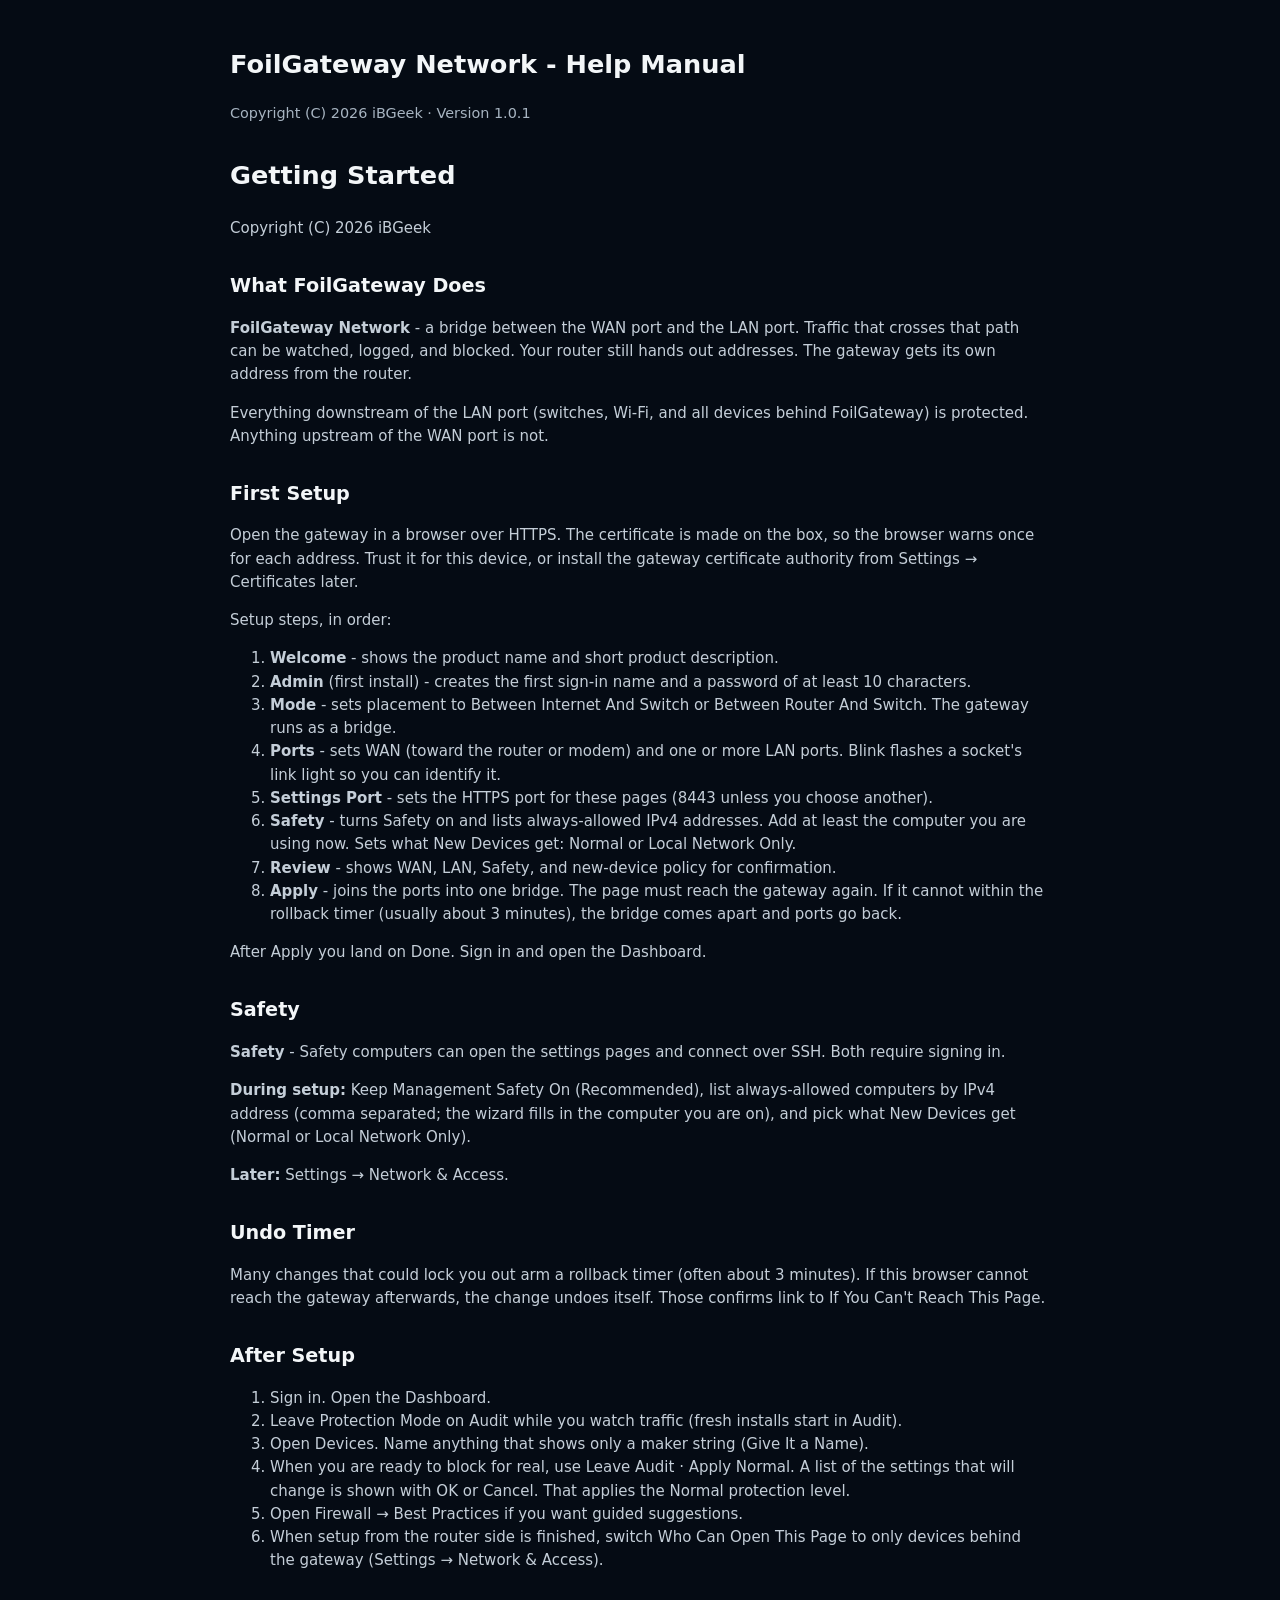
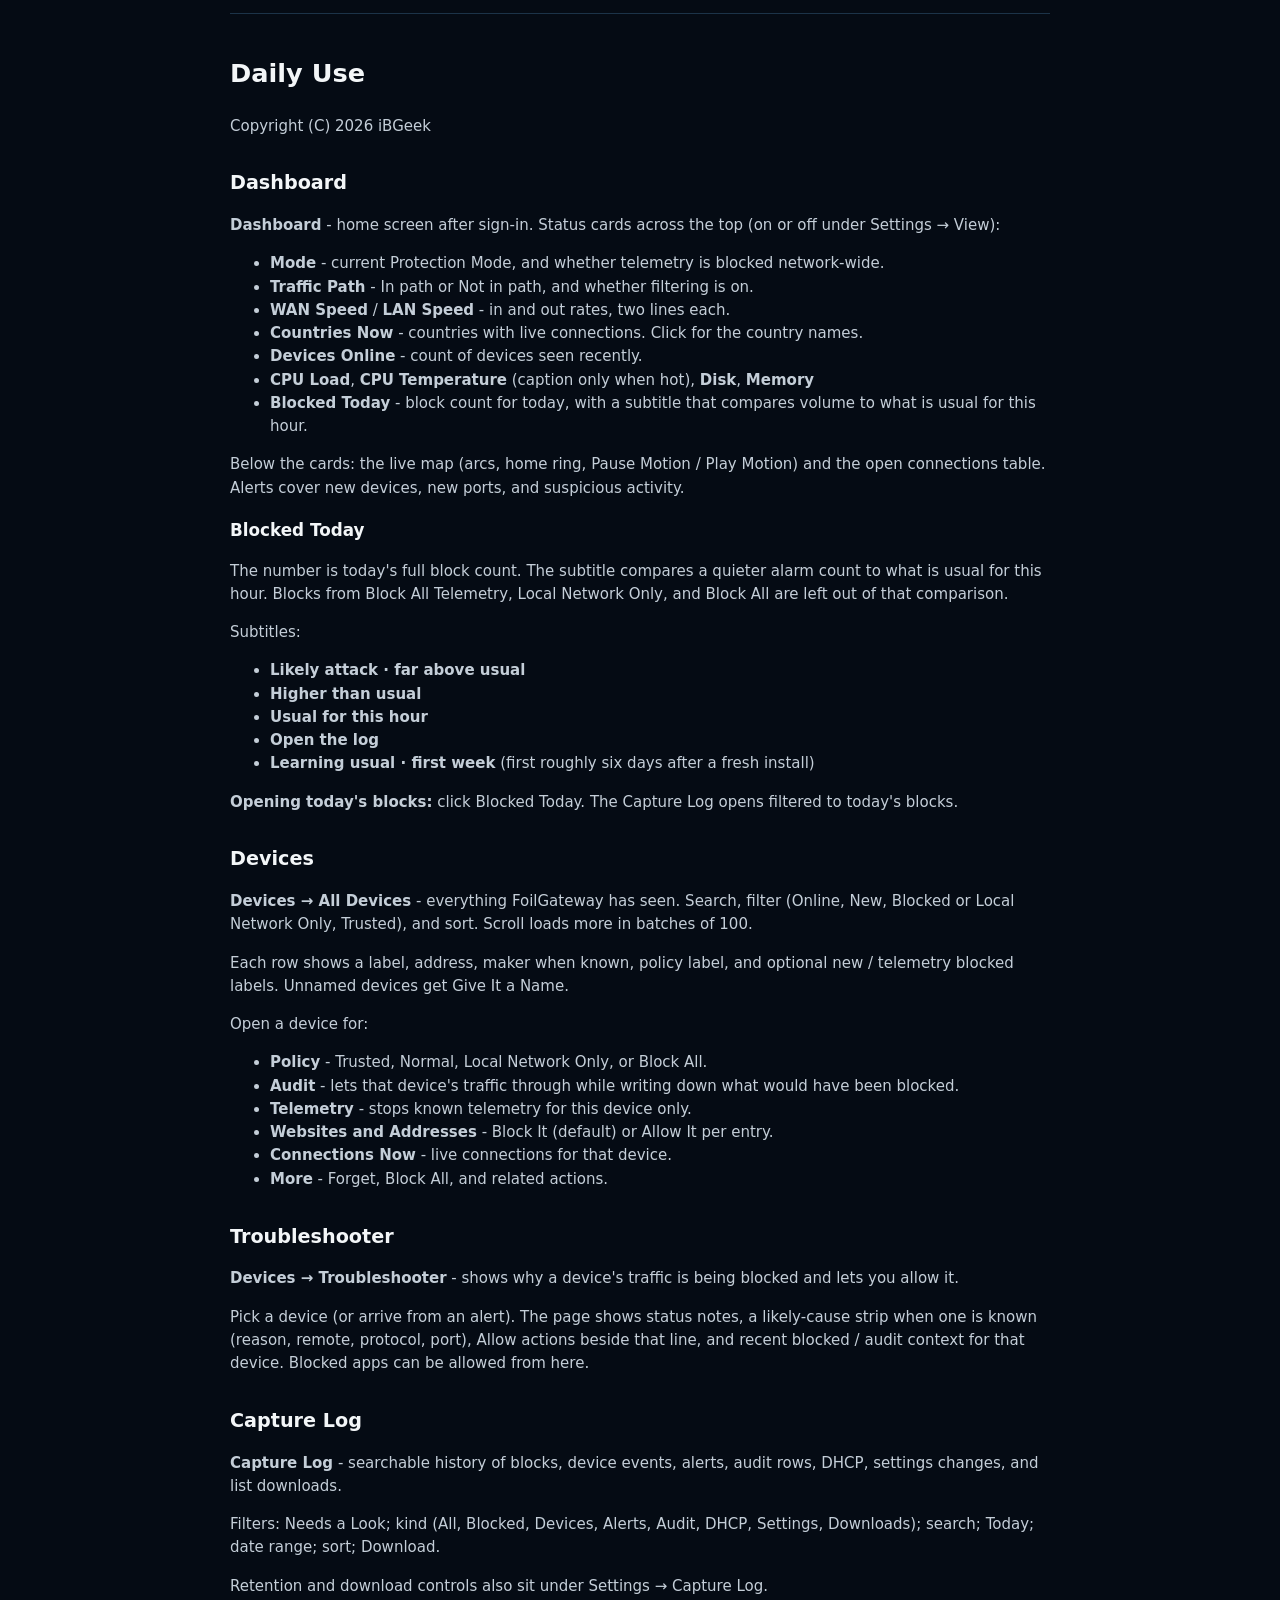
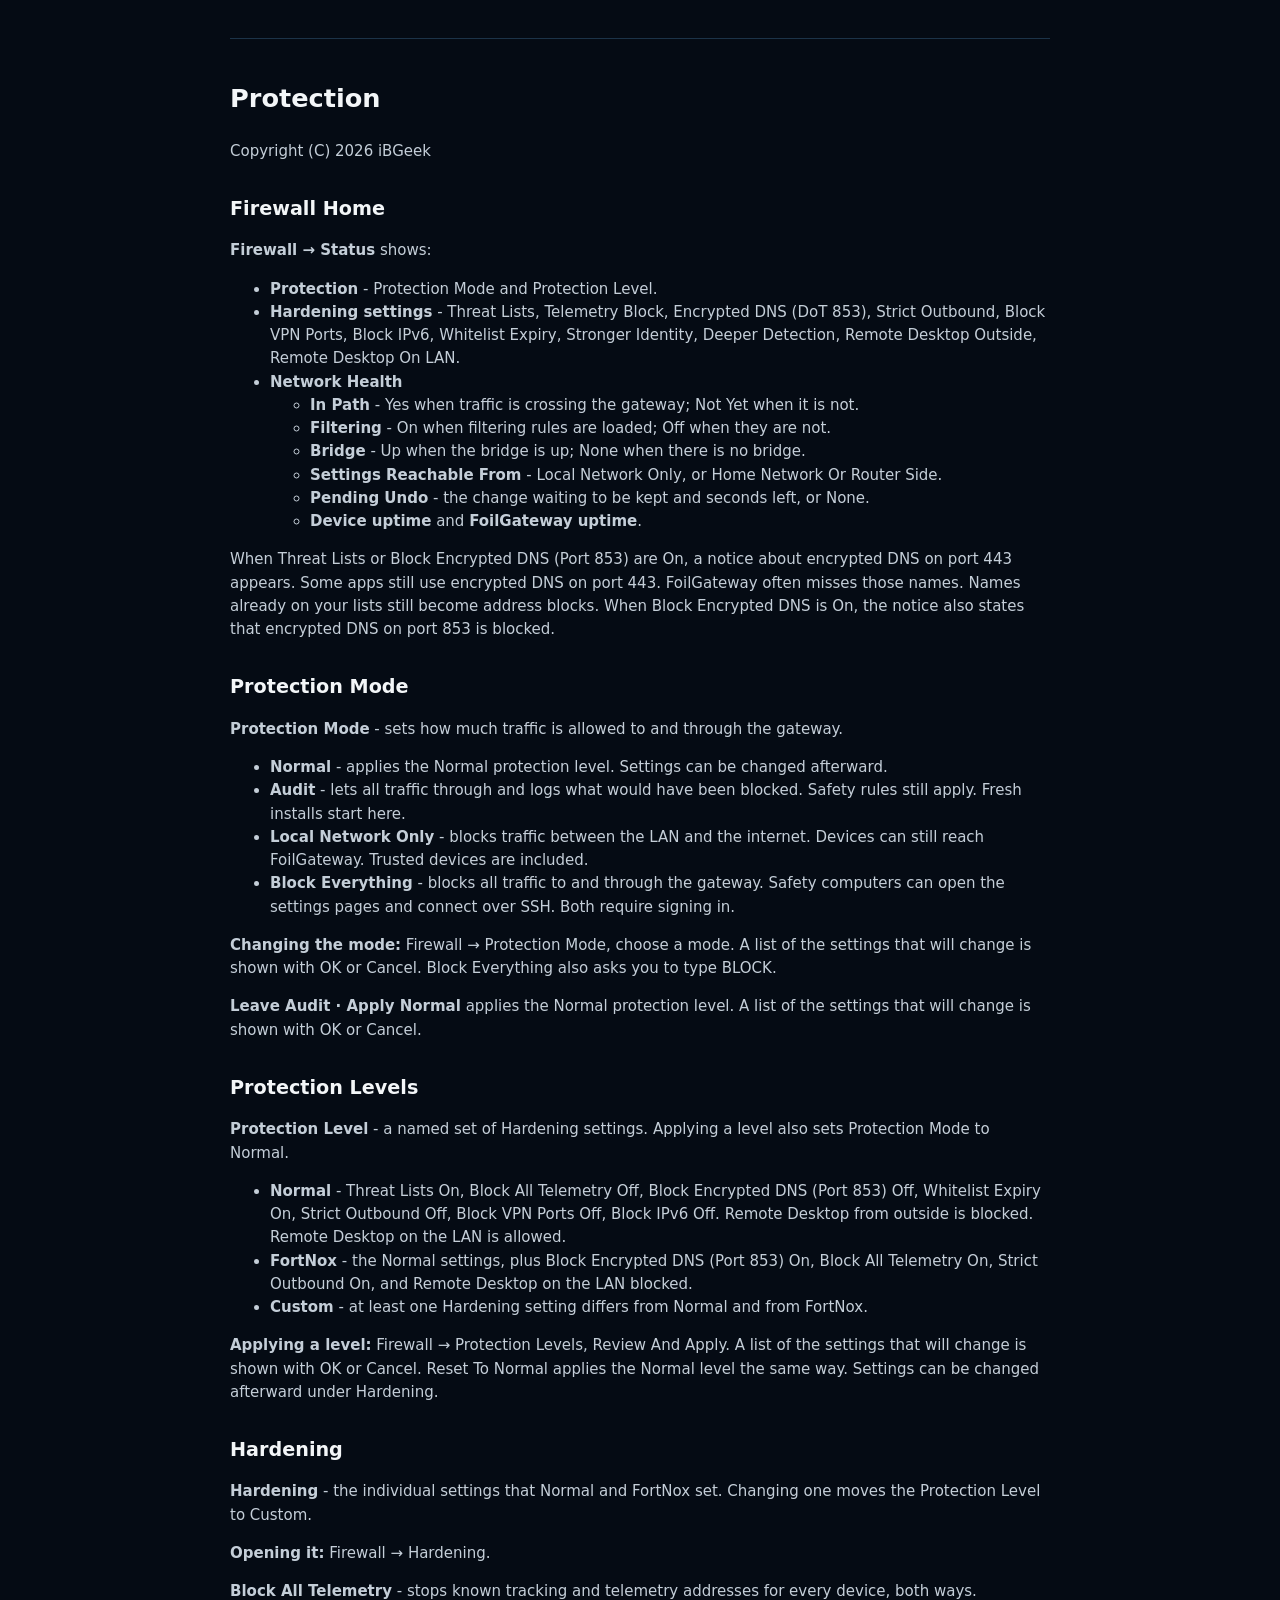
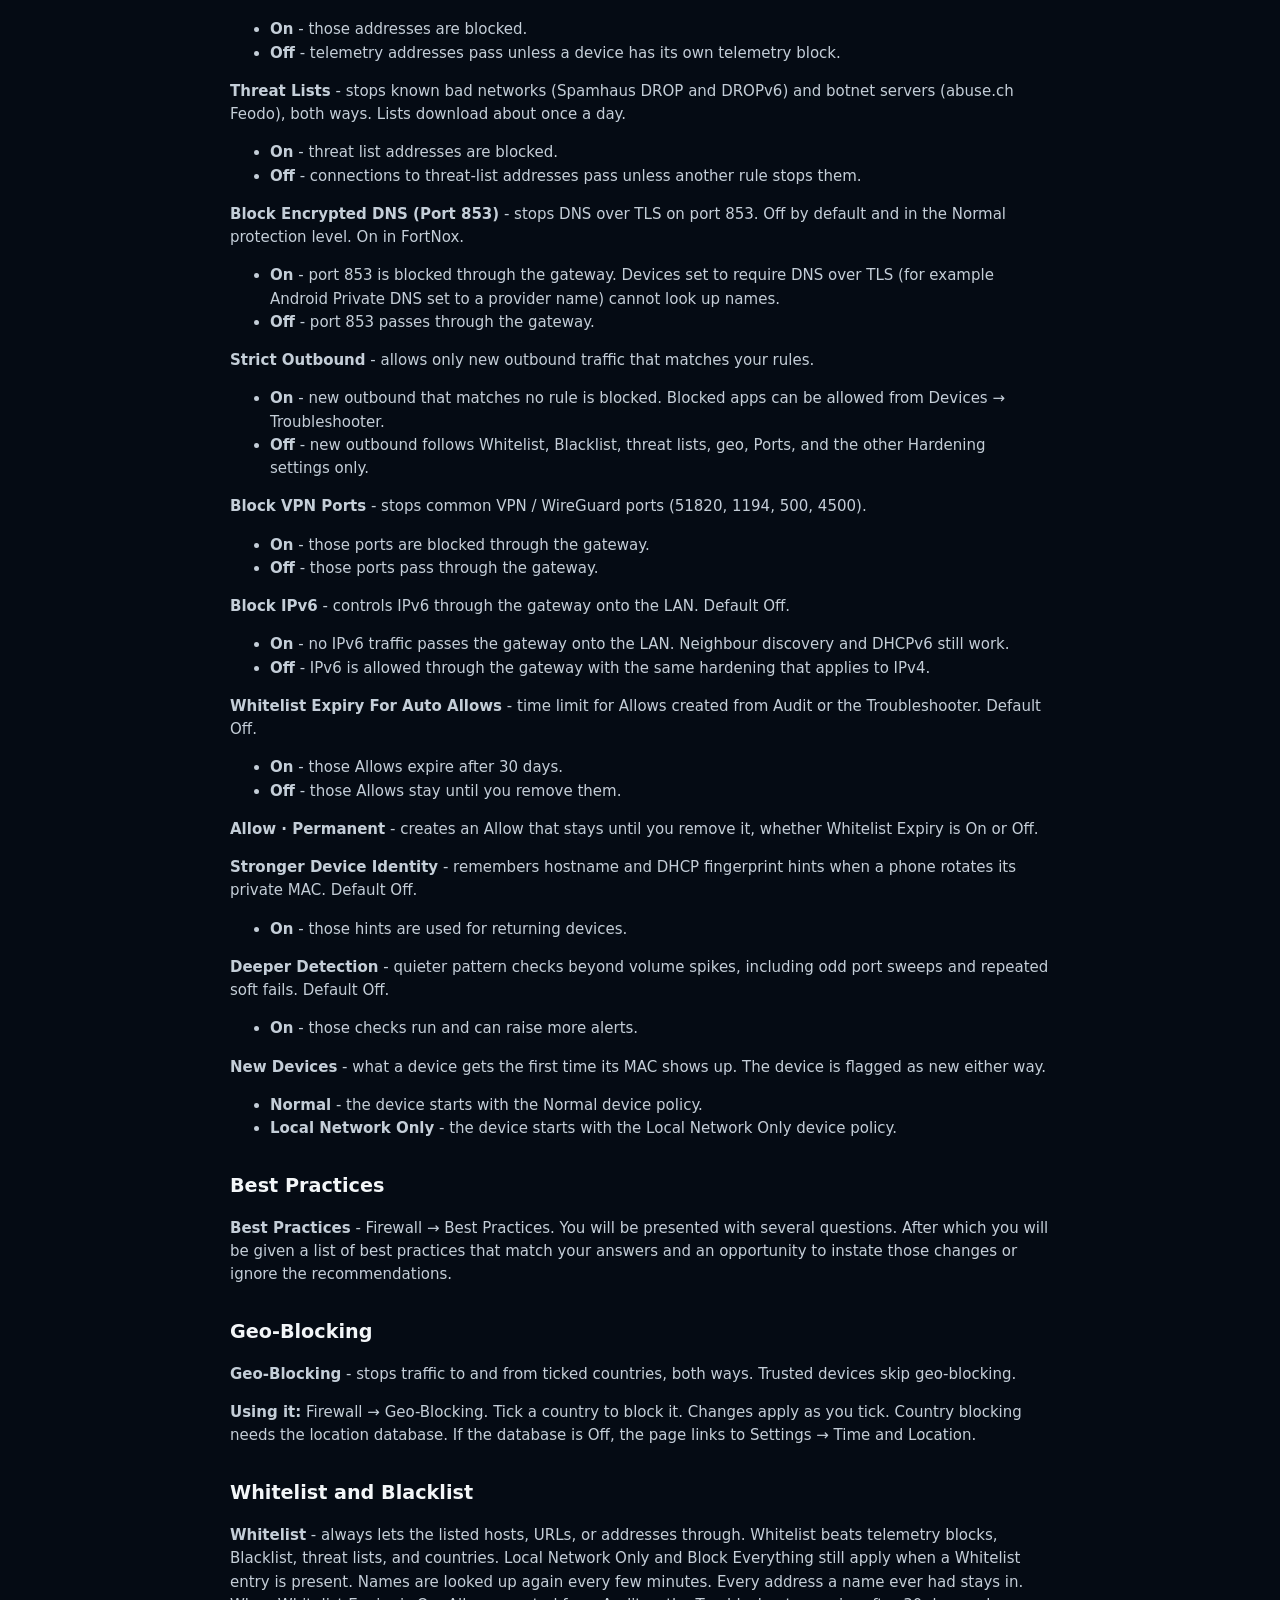
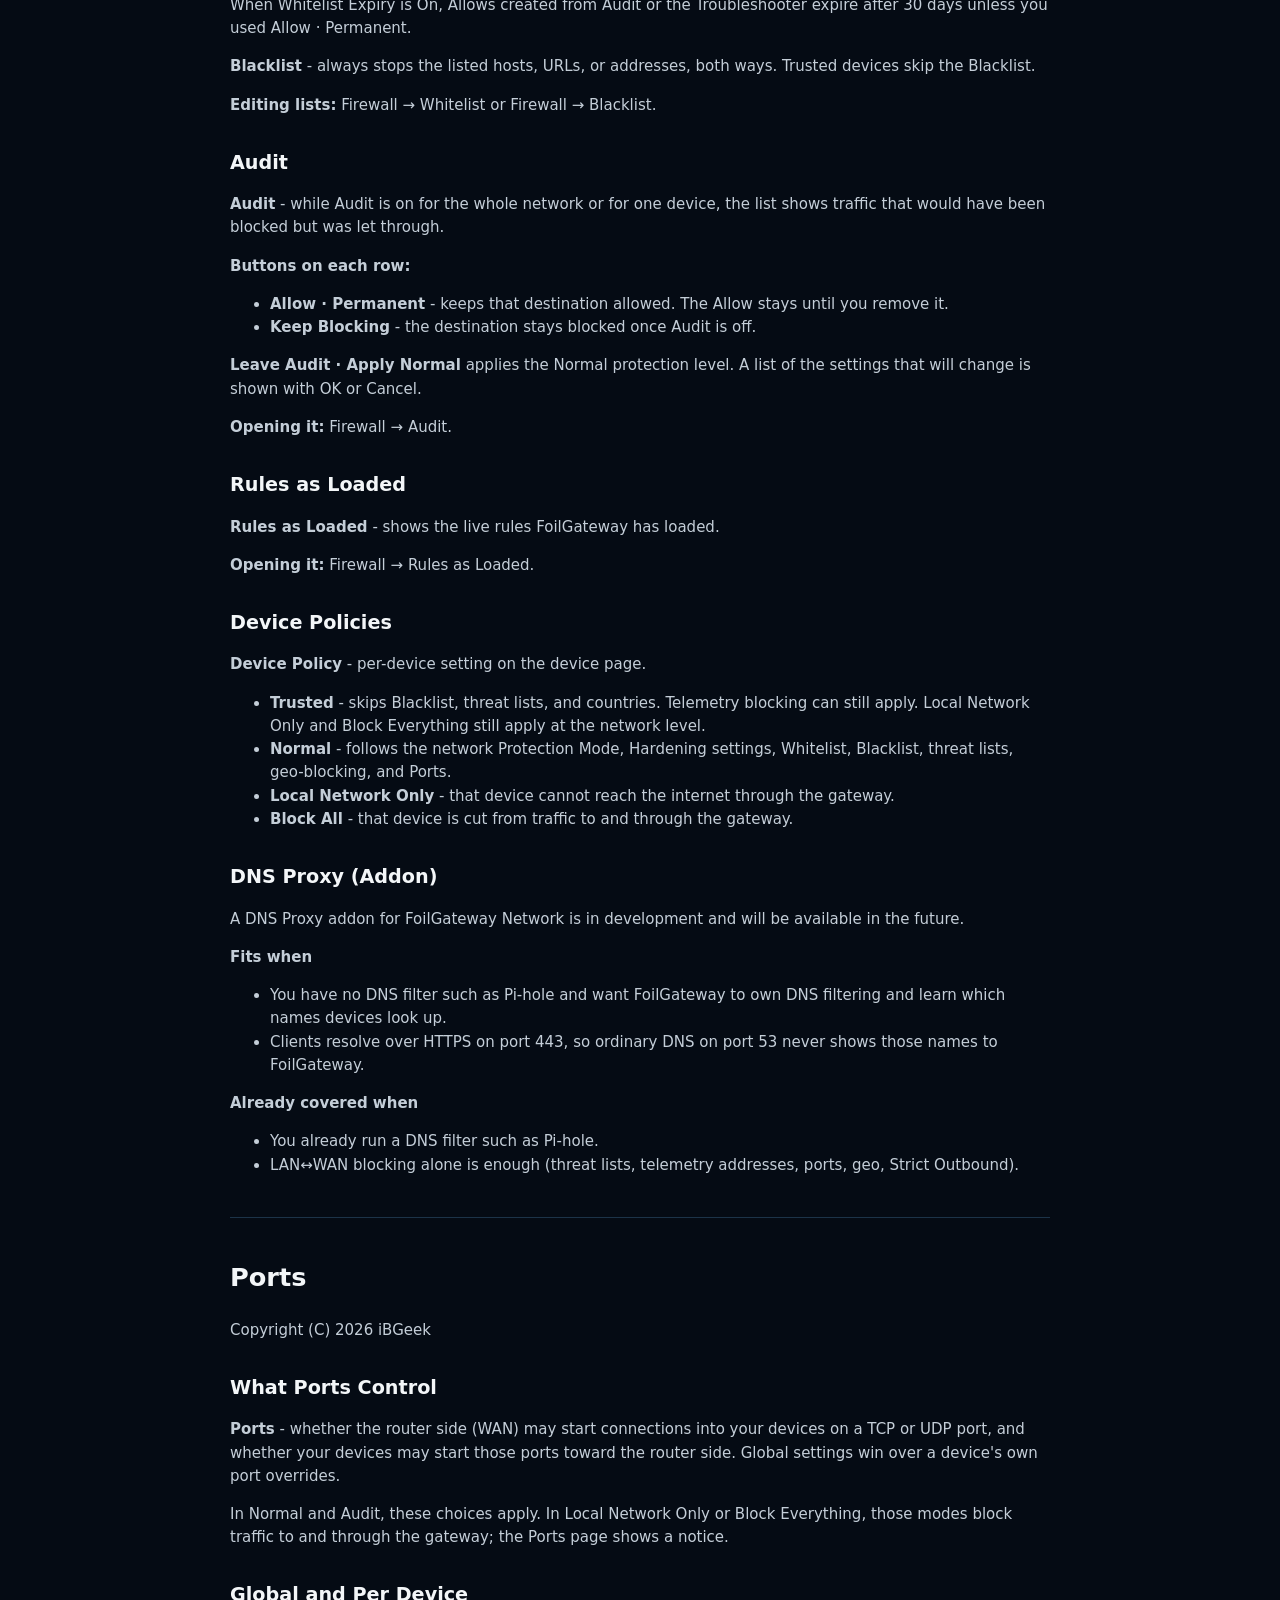
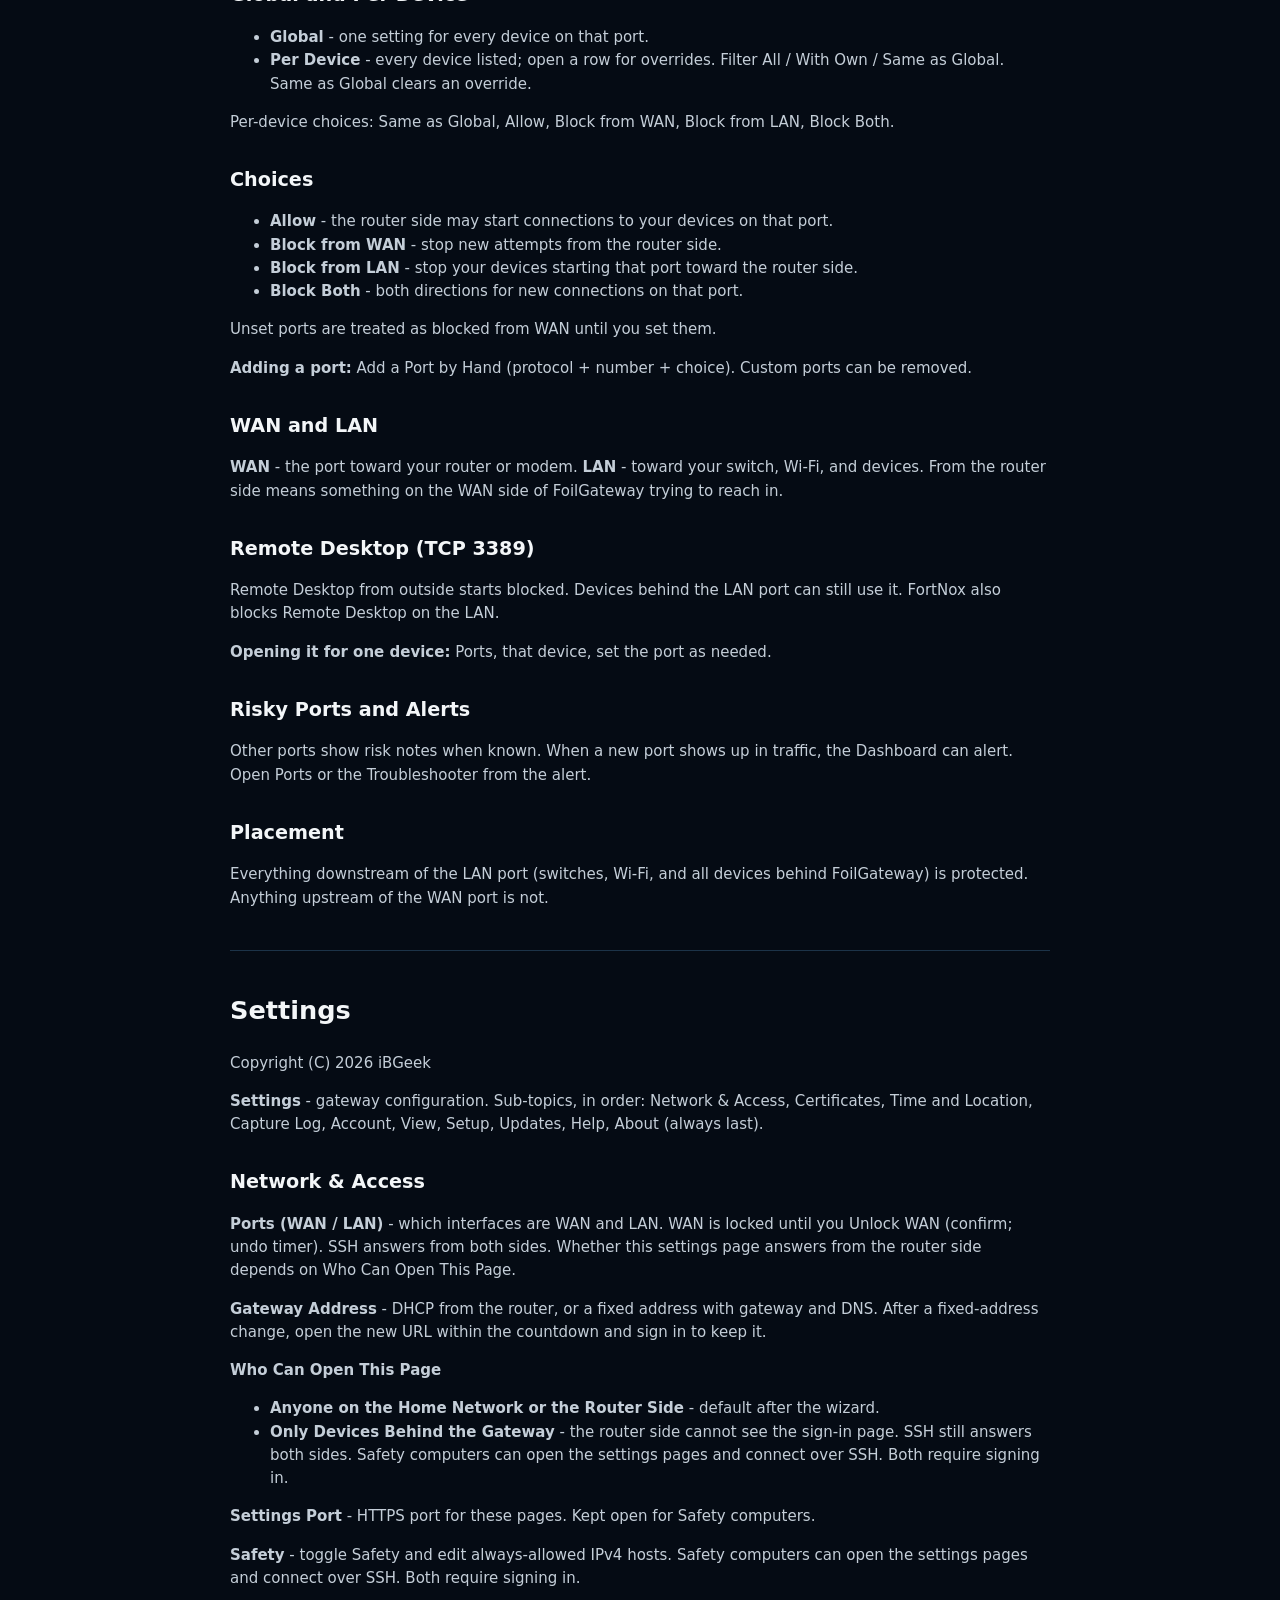
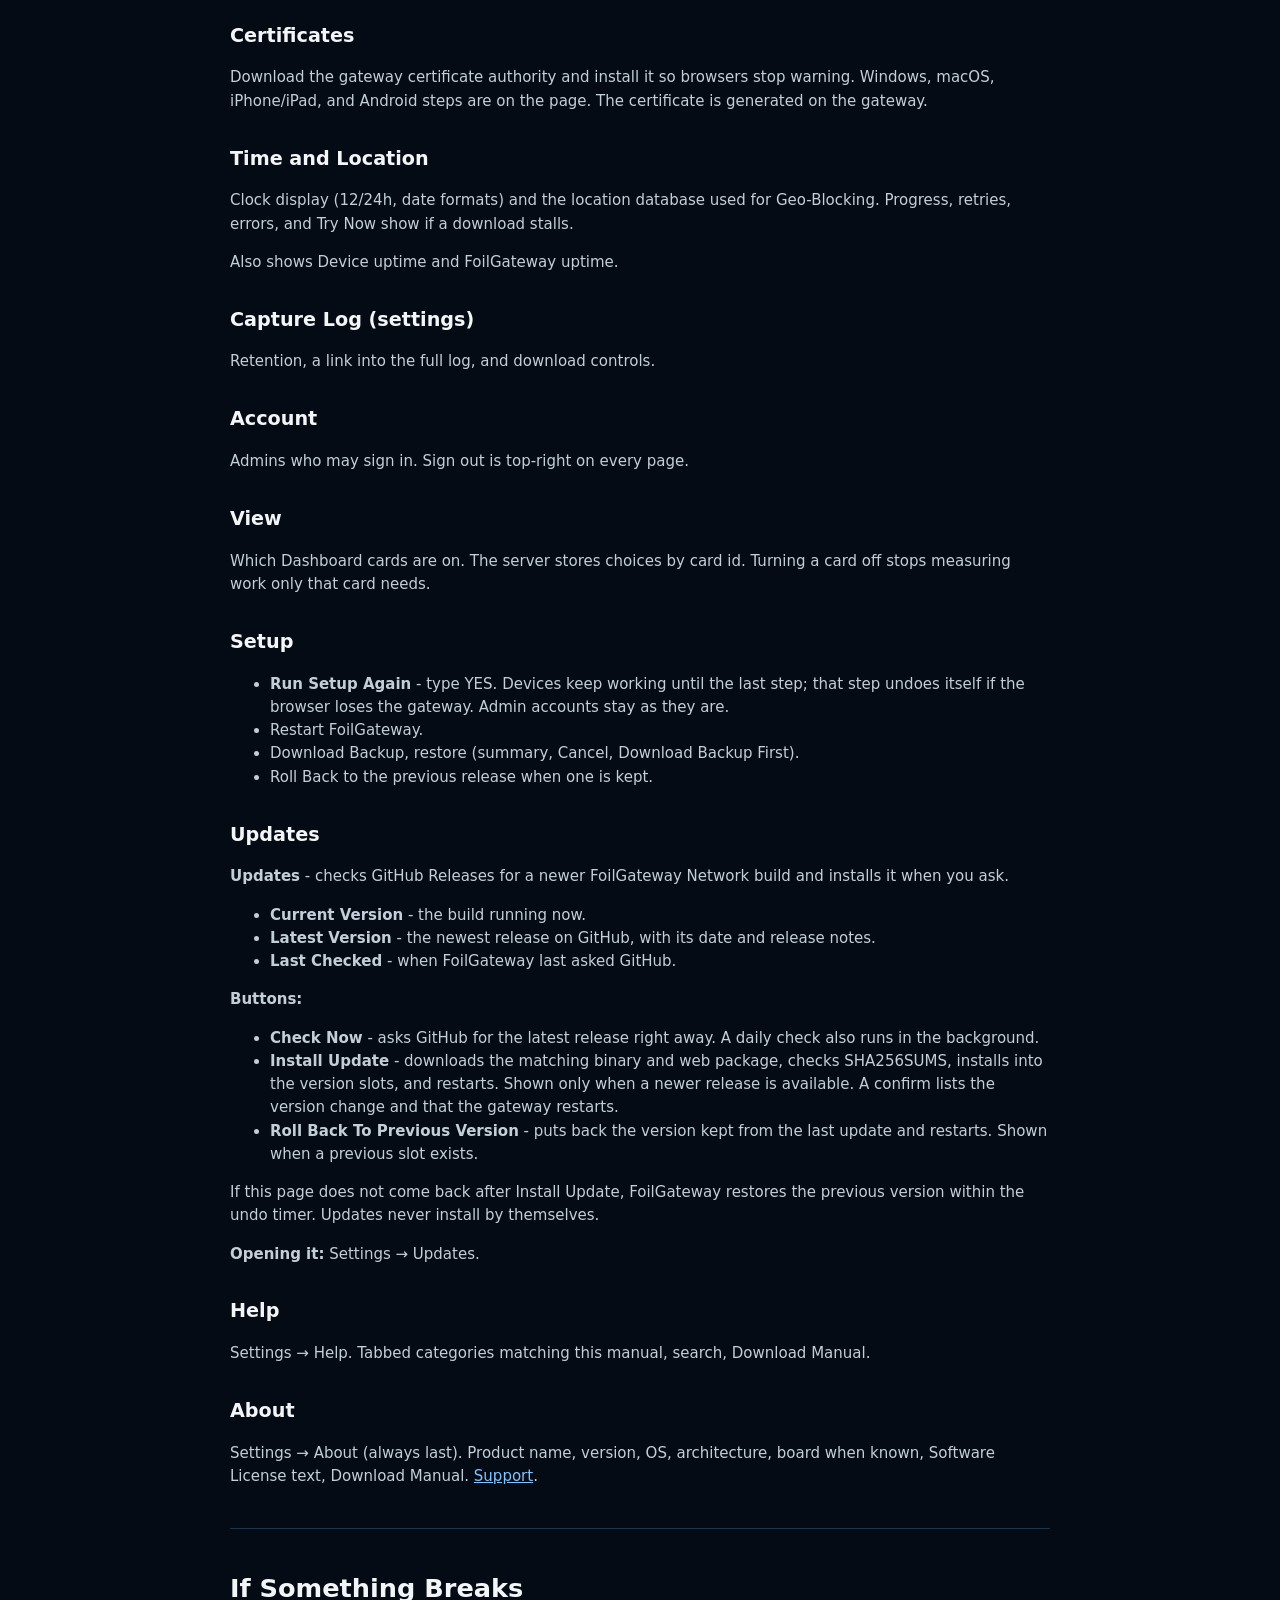
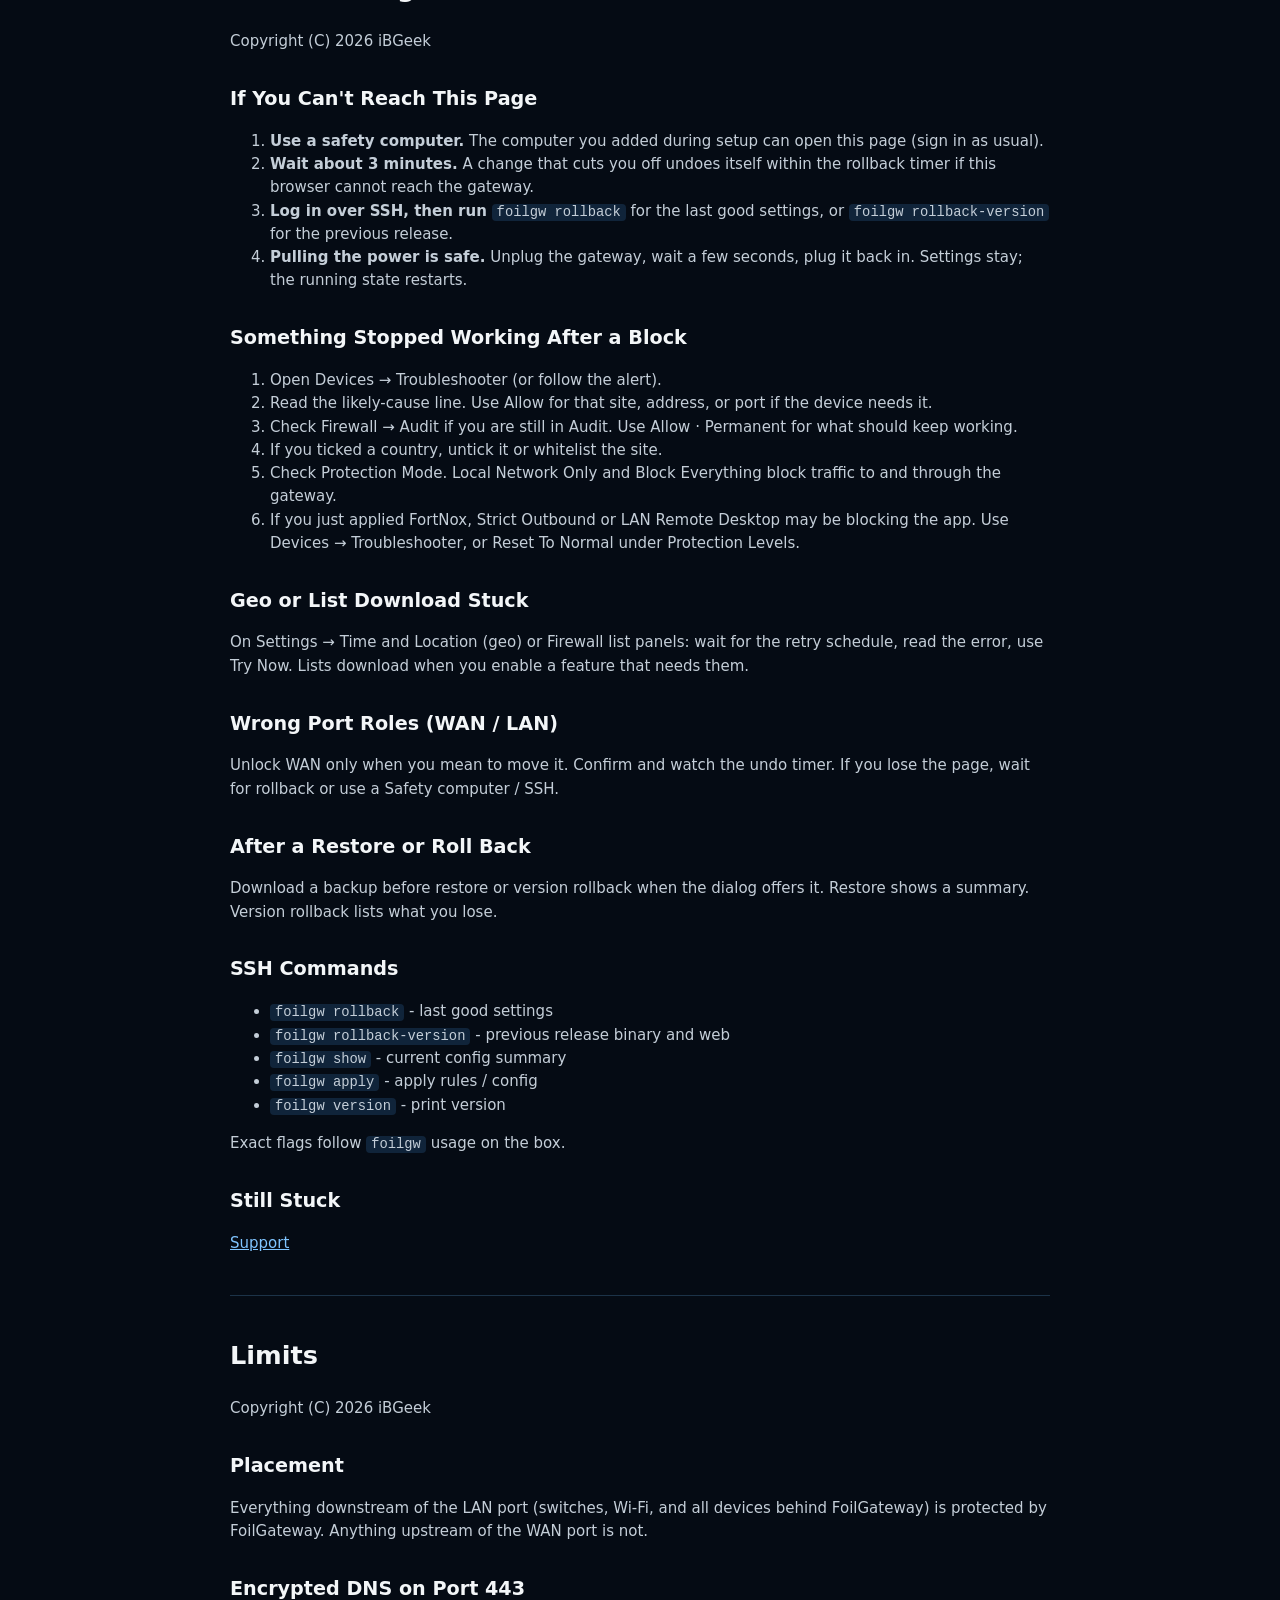
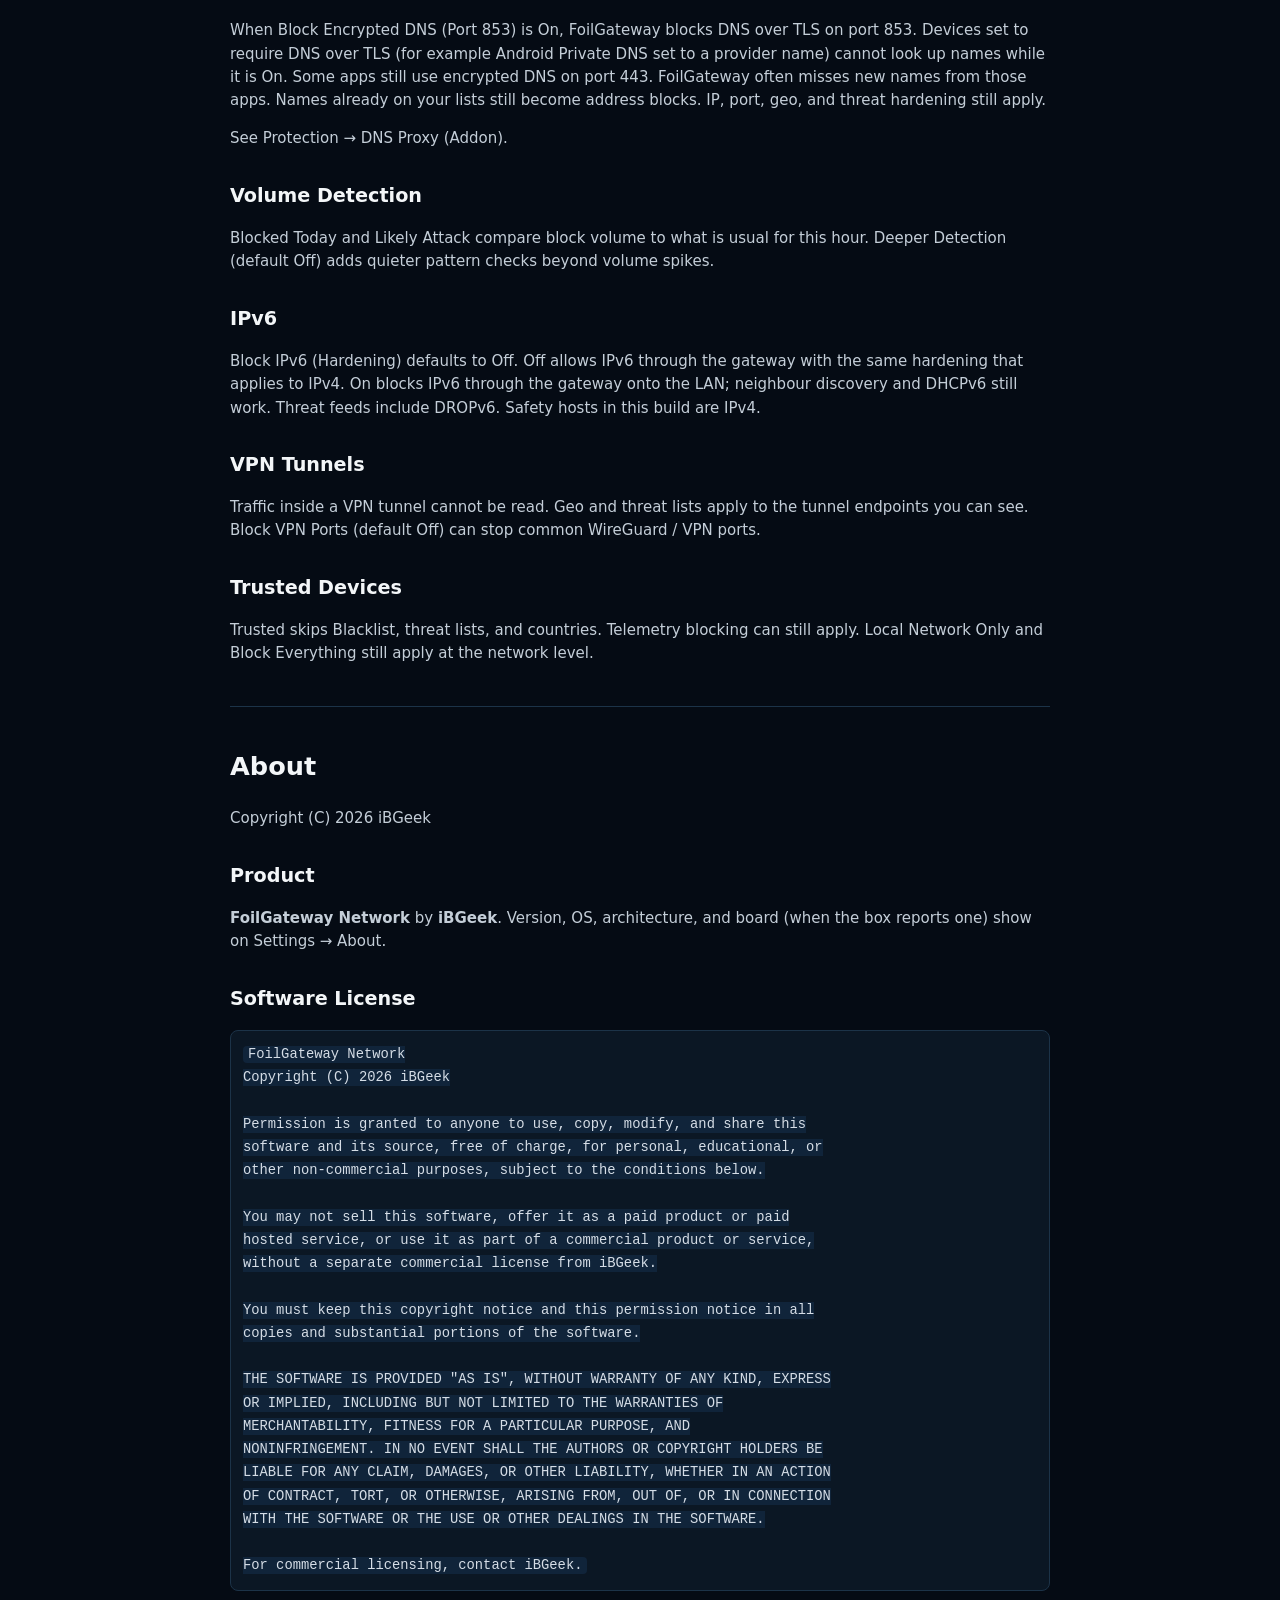
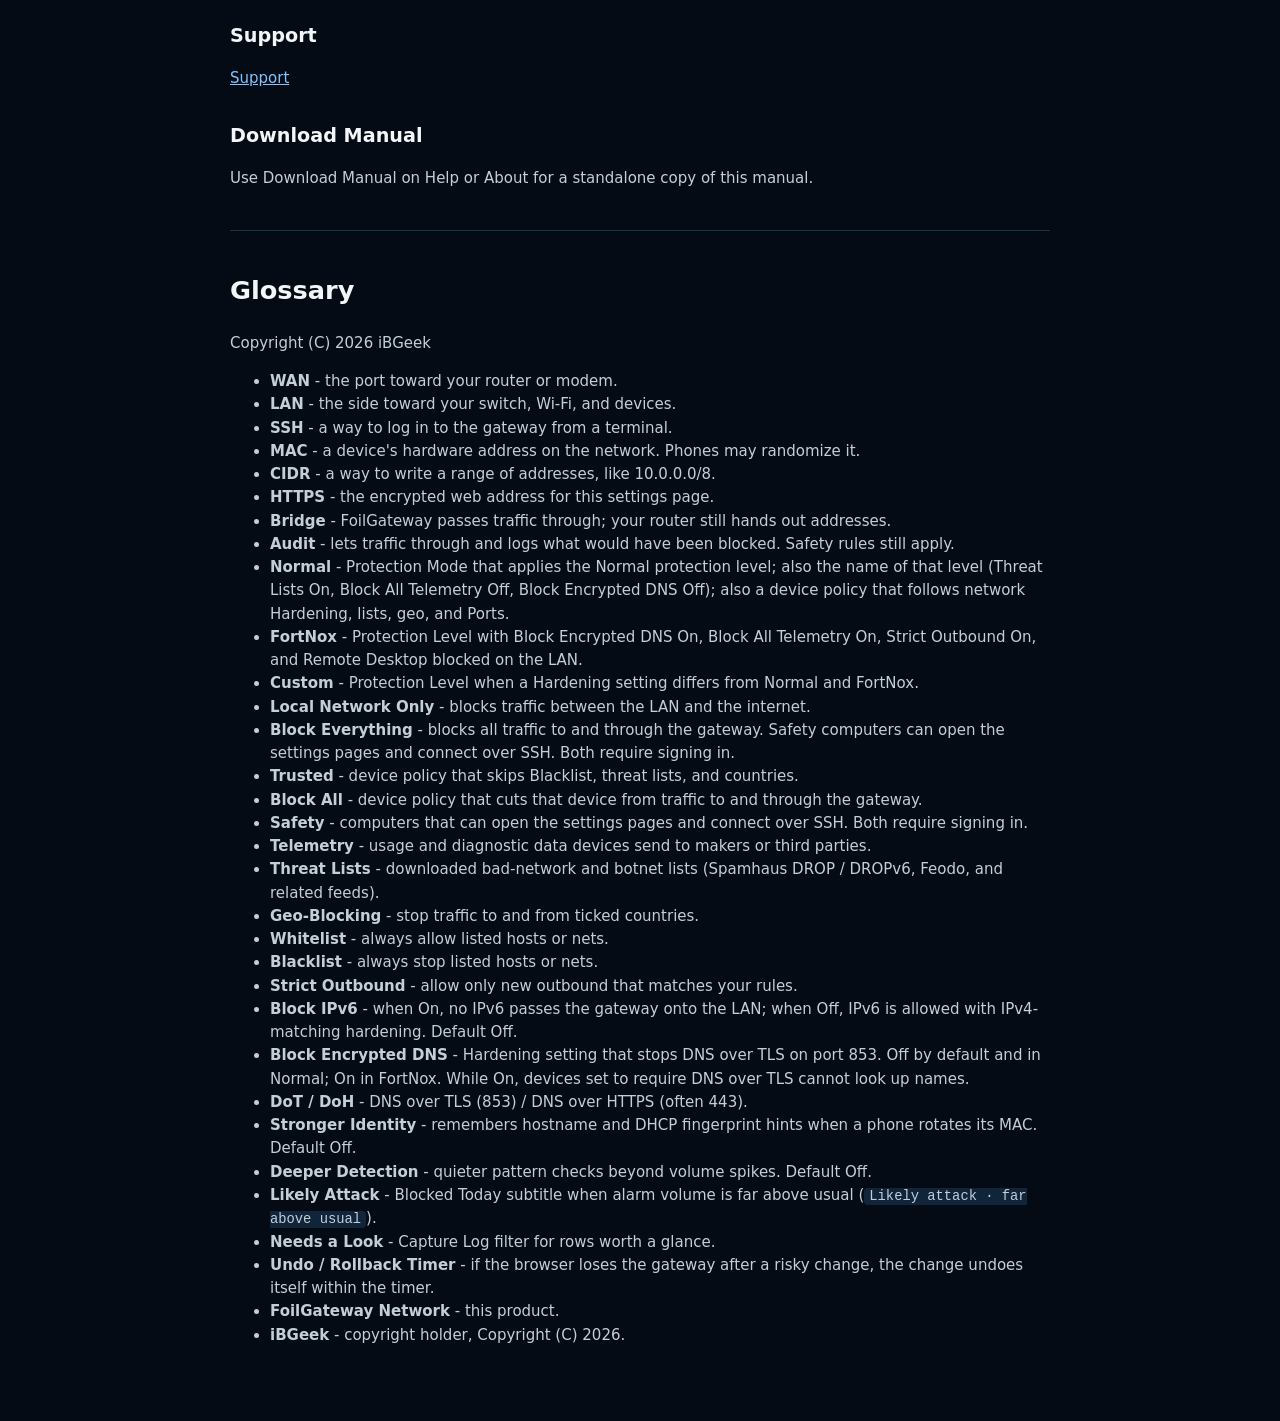
==== commit 348b19ff: "Fix - Normal protection level leaves Block Encrypted DNS Off" ====
--- a/assets/manual.html
+++ b/assets/manual.html
@@ -15,7 +15,7 @@
 .help-table th:first-child, .help-table td:first-child { white-space:nowrap; }
 .meta { color:var(--dim); font-size:.9rem; margin-bottom:2rem; }
 hr.chap { border:0; border-top:1px solid var(--line); margin:2.5rem 0; }
-</style></head><body><main><h1>FoilGateway Network - Help Manual</h1><p class="meta">Copyright (C) 2026 iBGeek · Version 1.0.0</p><section id="getting-started"><h1>Getting Started</h1>
+</style></head><body><main><h1>FoilGateway Network - Help Manual</h1><p class="meta">Copyright (C) 2026 iBGeek · Version 1.0.1</p><section id="getting-started"><h1>Getting Started</h1>
 <p>Copyright (C) 2026 iBGeek</p>
 <h2>What FoilGateway Does</h2>
 <p><strong>FoilGateway Network</strong> - a bridge between the WAN port and the LAN port. Traffic that crosses that path can be watched, logged, and blocked. Your router still hands out addresses. The gateway gets its own address from the router.</p>
@@ -131,7 +131,7 @@
 </ul>
 </li>
 </ul>
-<p>When Threat Lists or Block Encrypted DNS (Port 853) are On, a notice about encrypted DNS on port 443 appears. Some apps still use encrypted DNS on port 443. FoilGateway often misses those names. Names already on your lists still become address blocks.</p>
+<p>When Threat Lists or Block Encrypted DNS (Port 853) are On, a notice about encrypted DNS on port 443 appears. Some apps still use encrypted DNS on port 443. FoilGateway often misses those names. Names already on your lists still become address blocks. When Block Encrypted DNS is On, the notice also states that encrypted DNS on port 853 is blocked.</p>
 <h2>Protection Mode</h2>
 <p><strong>Protection Mode</strong> - sets how much traffic is allowed to and through the gateway.</p>
 <ul>
@@ -149,9 +149,9 @@
 <h2>Protection Levels</h2>
 <p><strong>Protection Level</strong> - a named set of Hardening settings. Applying a level also sets Protection Mode to Normal.</p>
 <ul>
-<li><strong>Normal</strong> - Threat Lists On, Block All Telemetry Off, Block Encrypted DNS (Port 853) On, Whitelist Expiry On, Strict Outbound Off, Block VPN Ports Off, Block IPv6 Off. Remote Desktop from outside is blocked. Remote Desktop on the LAN is allowed.
-</li>
-<li><strong>FortNox</strong> - the Normal settings, plus Block All Telemetry On, Strict Outbound On, and Remote Desktop on the LAN blocked.
+<li><strong>Normal</strong> - Threat Lists On, Block All Telemetry Off, Block Encrypted DNS (Port 853) Off, Whitelist Expiry On, Strict Outbound Off, Block VPN Ports Off, Block IPv6 Off. Remote Desktop from outside is blocked. Remote Desktop on the LAN is allowed.
+</li>
+<li><strong>FortNox</strong> - the Normal settings, plus Block Encrypted DNS (Port 853) On, Block All Telemetry On, Strict Outbound On, and Remote Desktop on the LAN blocked.
 </li>
 <li><strong>Custom</strong> - at least one Hardening setting differs from Normal and from FortNox.
 </li>
@@ -174,9 +174,9 @@
 <li><strong>Off</strong> - connections to threat-list addresses pass unless another rule stops them.
 </li>
 </ul>
-<p><strong>Block Encrypted DNS (Port 853)</strong> - stops DNS over TLS on port 853.</p>
-<ul>
-<li><strong>On</strong> - port 853 is blocked through the gateway.
+<p><strong>Block Encrypted DNS (Port 853)</strong> - stops DNS over TLS on port 853. Off by default and in the Normal protection level. On in FortNox.</p>
+<ul>
+<li><strong>On</strong> - port 853 is blocked through the gateway. Devices set to require DNS over TLS (for example Android Private DNS set to a provider name) cannot look up names.
 </li>
 <li><strong>Off</strong> - port 853 passes through the gateway.
 </li>
@@ -420,7 +420,7 @@
 <h2>Placement</h2>
 <p>Everything downstream of the LAN port (switches, Wi-Fi, and all devices behind FoilGateway) is protected by FoilGateway. Anything upstream of the WAN port is not.</p>
 <h2>Encrypted DNS on Port 443</h2>
-<p>When Threat Lists or Block Encrypted DNS (Port 853) are On, FoilGateway blocks encrypted DNS on port 853. Some apps still use encrypted DNS on port 443. FoilGateway often misses new names from those apps. Names already on your lists still become address blocks. IP, port, geo, and threat hardening still apply.</p>
+<p>When Block Encrypted DNS (Port 853) is On, FoilGateway blocks DNS over TLS on port 853. Devices set to require DNS over TLS (for example Android Private DNS set to a provider name) cannot look up names while it is On. Some apps still use encrypted DNS on port 443. FoilGateway often misses new names from those apps. Names already on your lists still become address blocks. IP, port, geo, and threat hardening still apply.</p>
 <p>See Protection → DNS Proxy (Addon).</p>
 <h2>Volume Detection</h2>
 <p>Blocked Today and Likely Attack compare block volume to what is usual for this hour. Deeper Detection (default Off) adds quieter pattern checks beyond volume spikes.</p>
@@ -481,9 +481,9 @@
 </li>
 <li><strong>Audit</strong> - lets traffic through and logs what would have been blocked. Safety rules still apply.
 </li>
-<li><strong>Normal</strong> - Protection Mode that applies the Normal protection level; also the name of that level (Threat Lists On, Block All Telemetry Off); also a device policy that follows network Hardening, lists, geo, and Ports.
-</li>
-<li><strong>FortNox</strong> - Protection Level with Block All Telemetry On, Strict Outbound On, and Remote Desktop blocked on the LAN.
+<li><strong>Normal</strong> - Protection Mode that applies the Normal protection level; also the name of that level (Threat Lists On, Block All Telemetry Off, Block Encrypted DNS Off); also a device policy that follows network Hardening, lists, geo, and Ports.
+</li>
+<li><strong>FortNox</strong> - Protection Level with Block Encrypted DNS On, Block All Telemetry On, Strict Outbound On, and Remote Desktop blocked on the LAN.
 </li>
 <li><strong>Custom</strong> - Protection Level when a Hardening setting differs from Normal and FortNox.
 </li>
@@ -511,6 +511,8 @@
 </li>
 <li><strong>Block IPv6</strong> - when On, no IPv6 passes the gateway onto the LAN; when Off, IPv6 is allowed with IPv4-matching hardening. Default Off.
 </li>
+<li><strong>Block Encrypted DNS</strong> - Hardening setting that stops DNS over TLS on port 853. Off by default and in Normal; On in FortNox. While On, devices set to require DNS over TLS cannot look up names.
+</li>
 <li><strong>DoT / DoH</strong> - DNS over TLS (853) / DNS over HTTPS (often 443).
 </li>
 <li><strong>Stronger Identity</strong> - remembers hostname and DHCP fingerprint hints when a phone rotates its MAC. Default Off.
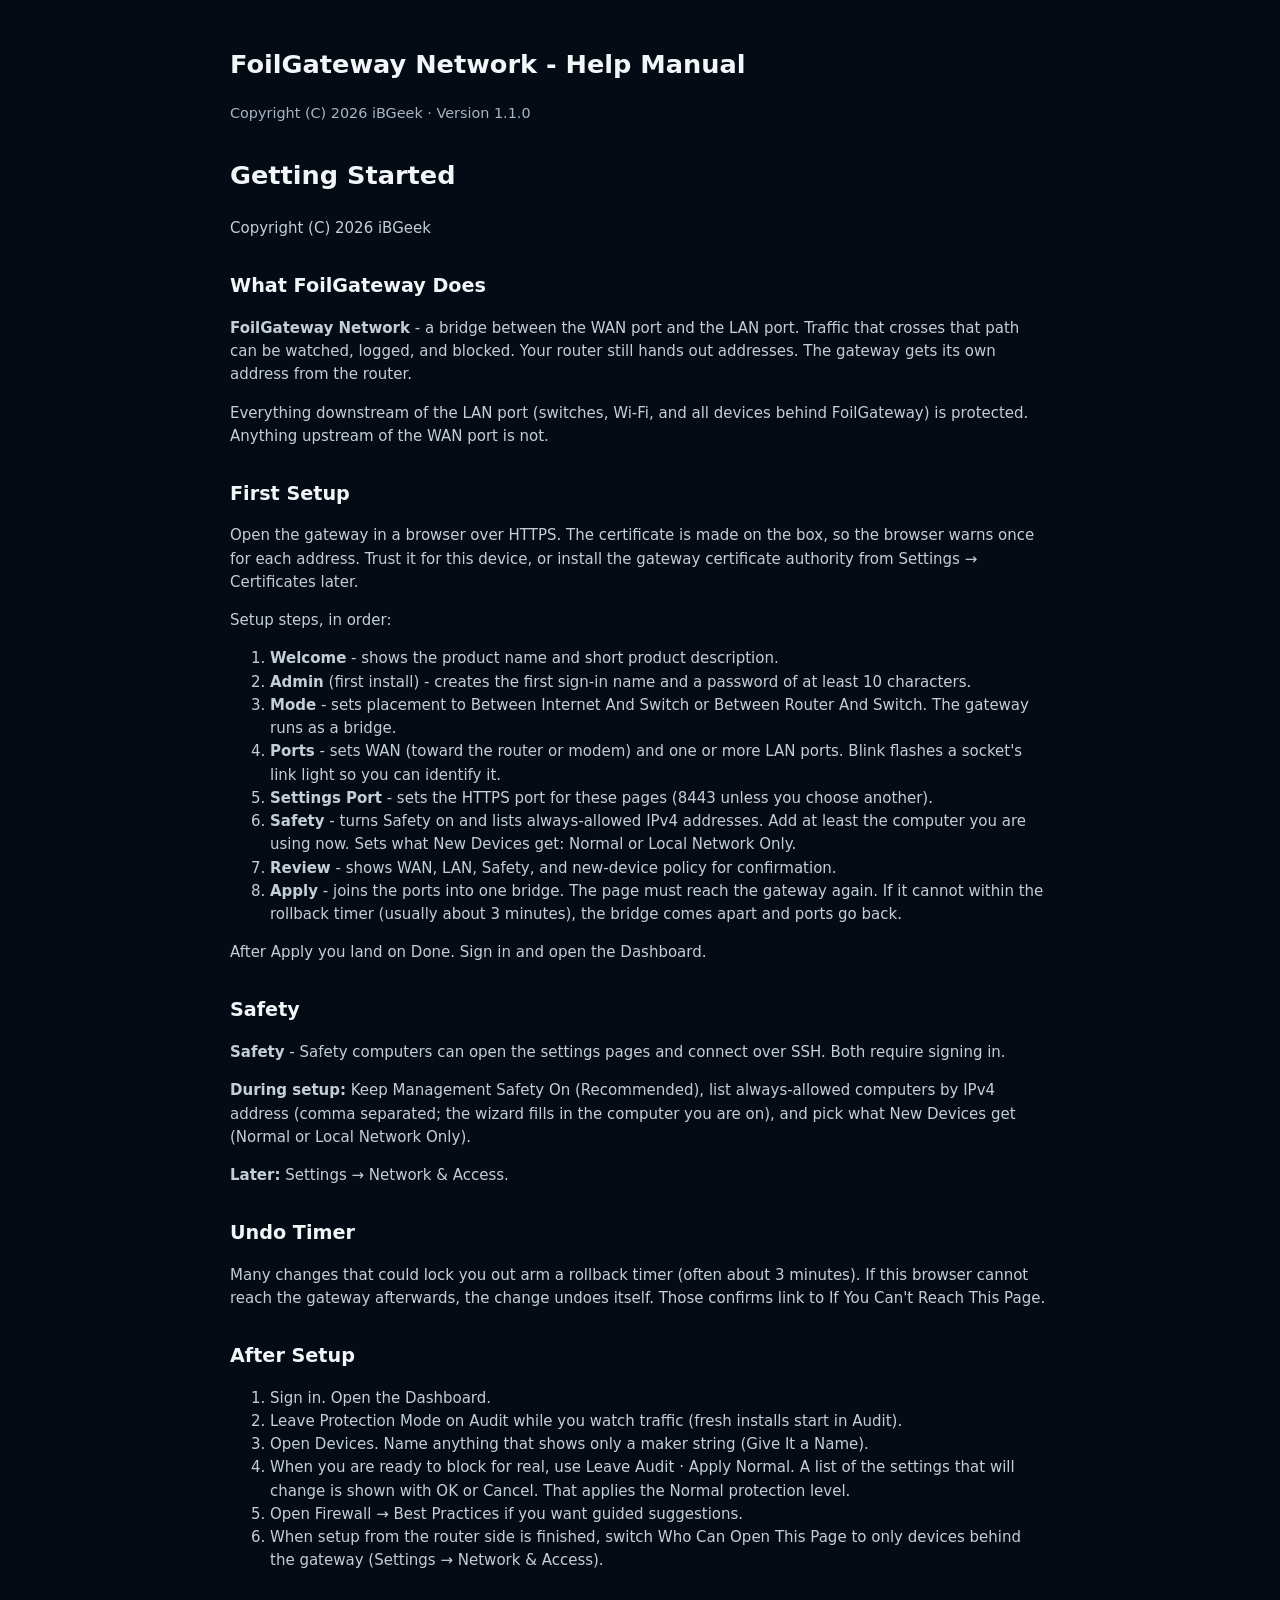
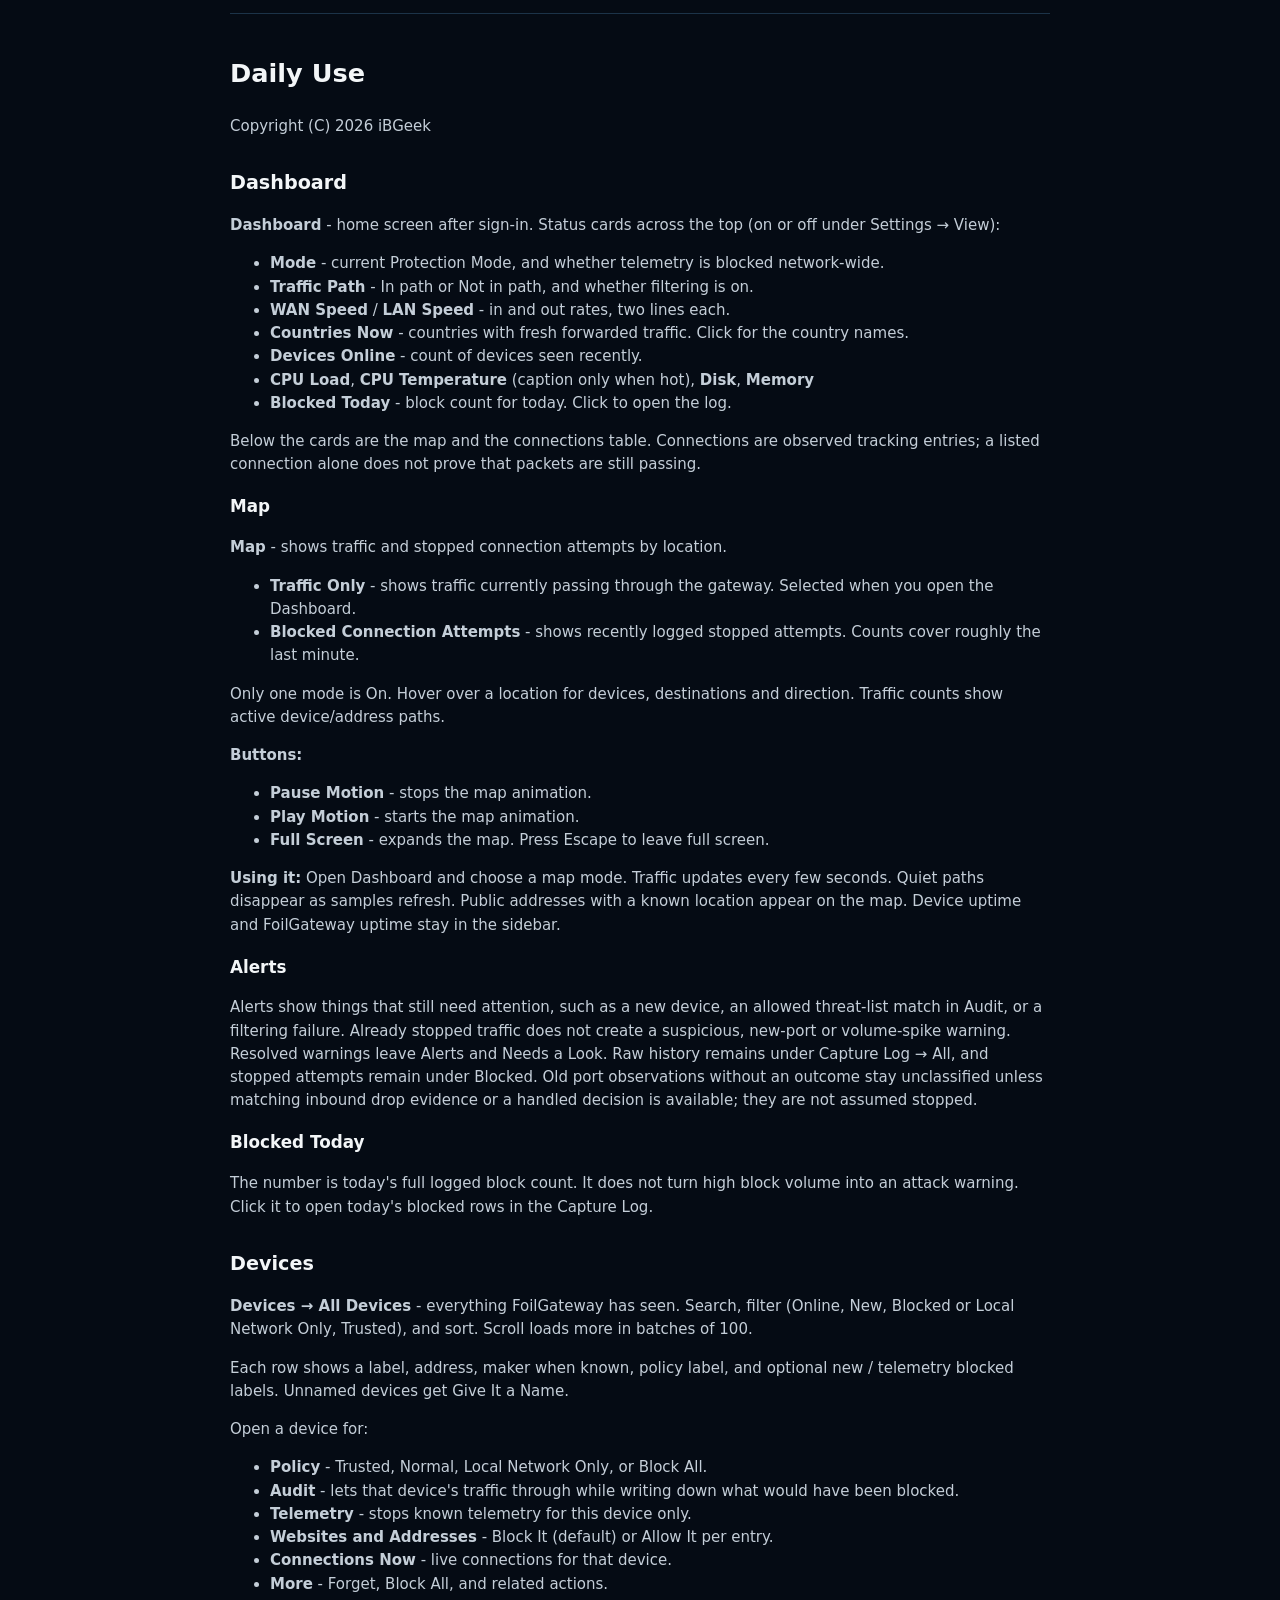
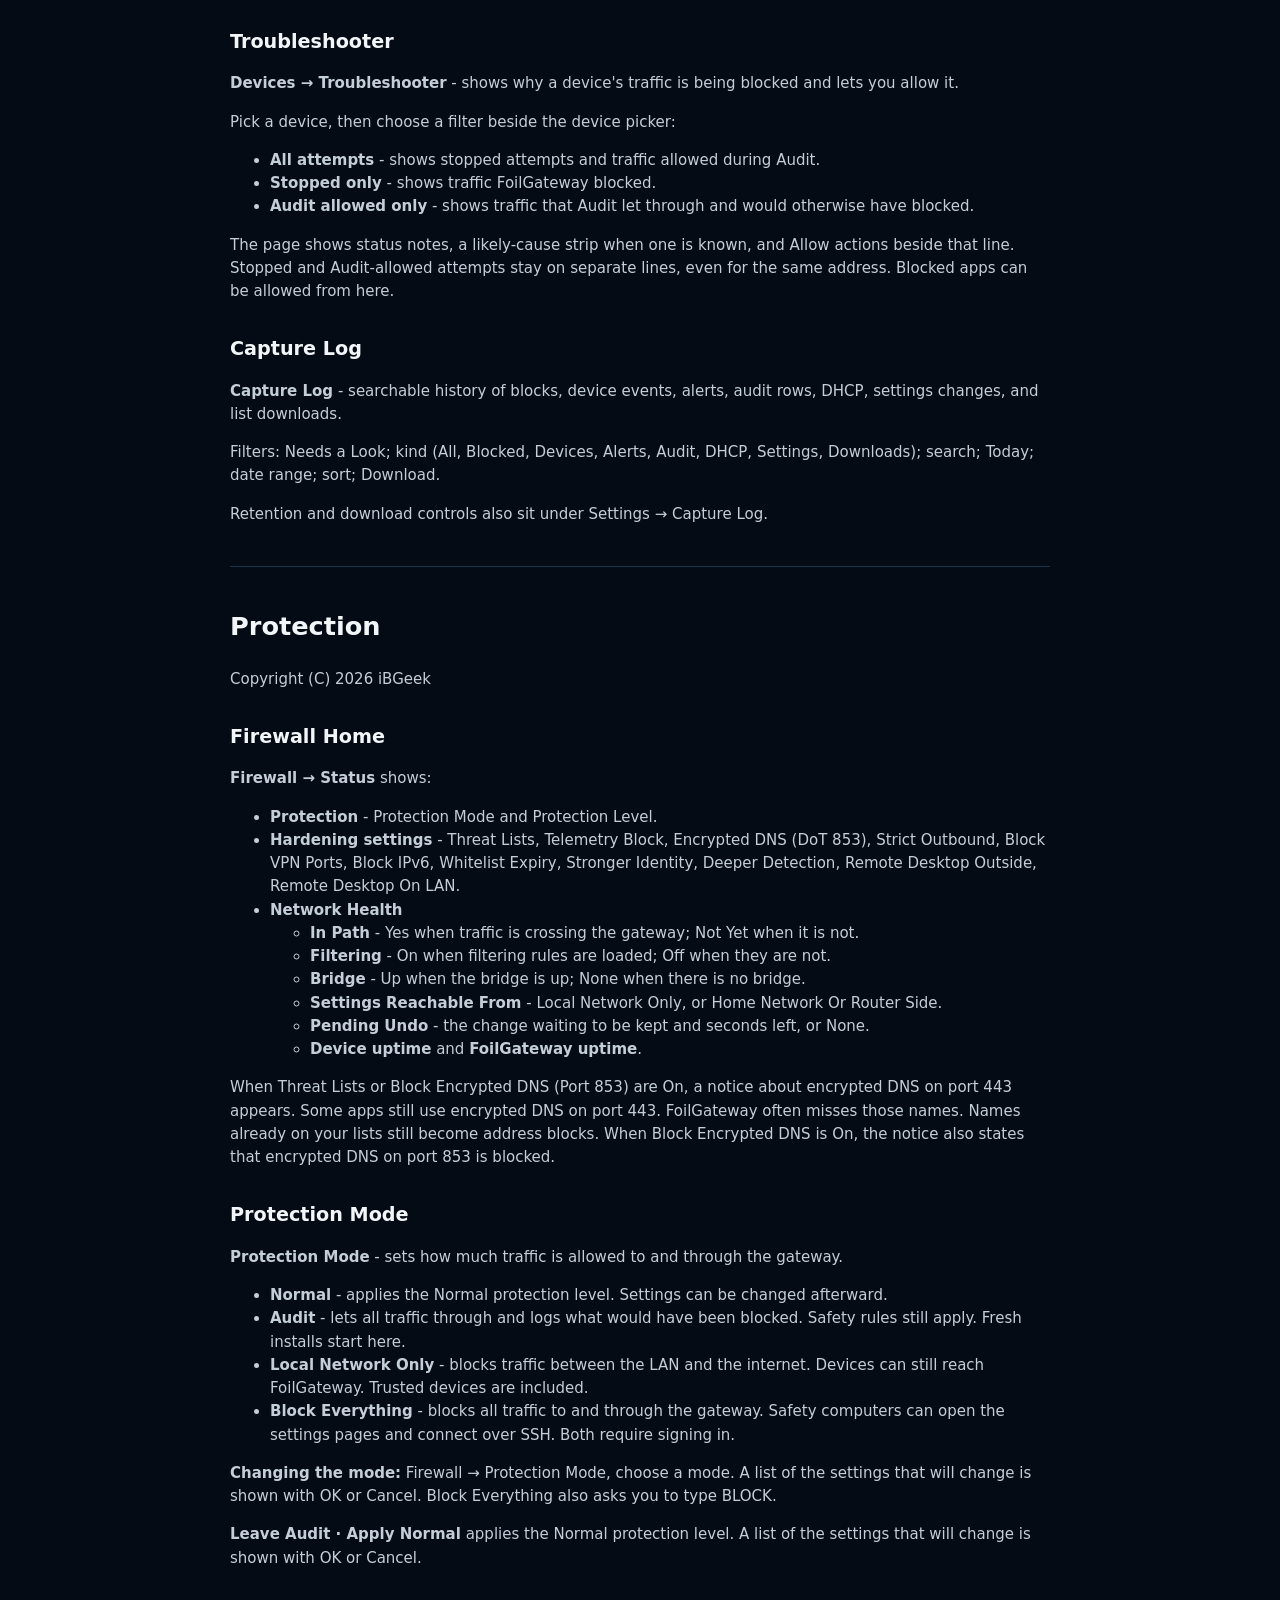
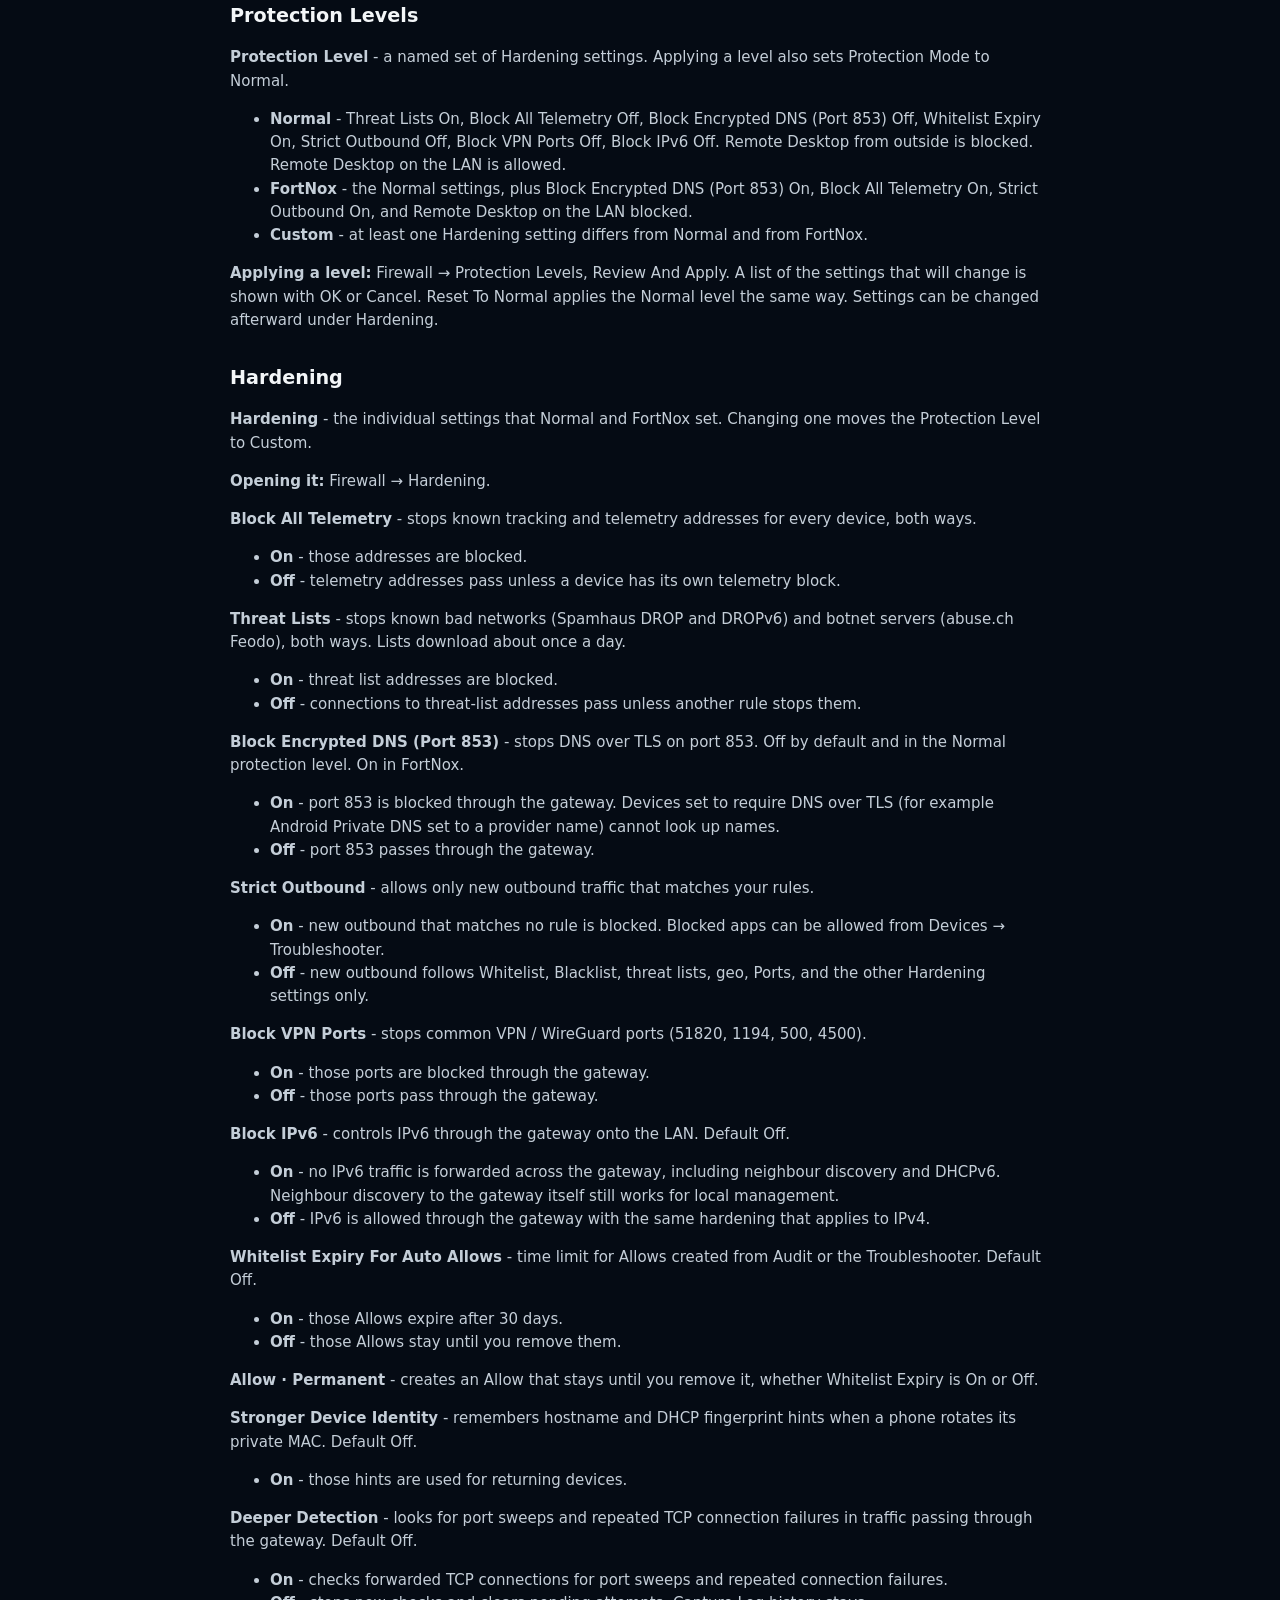
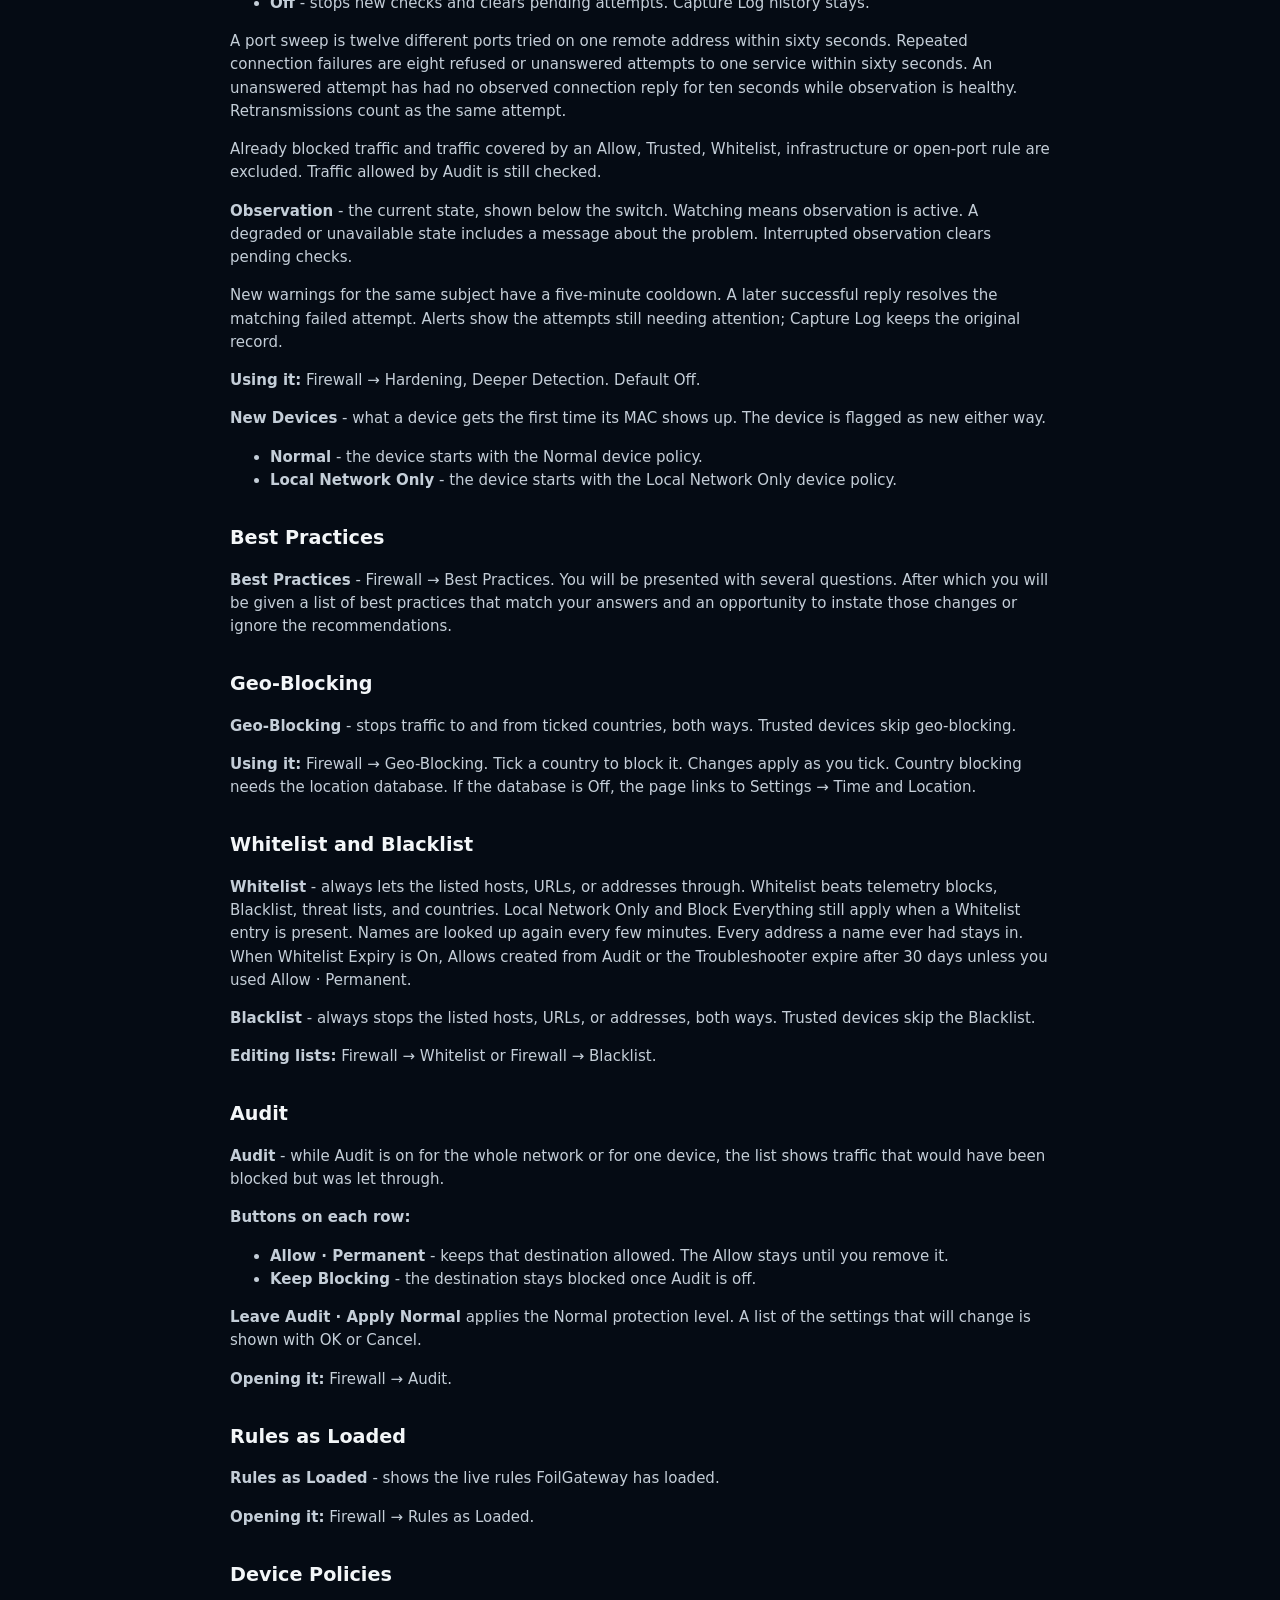
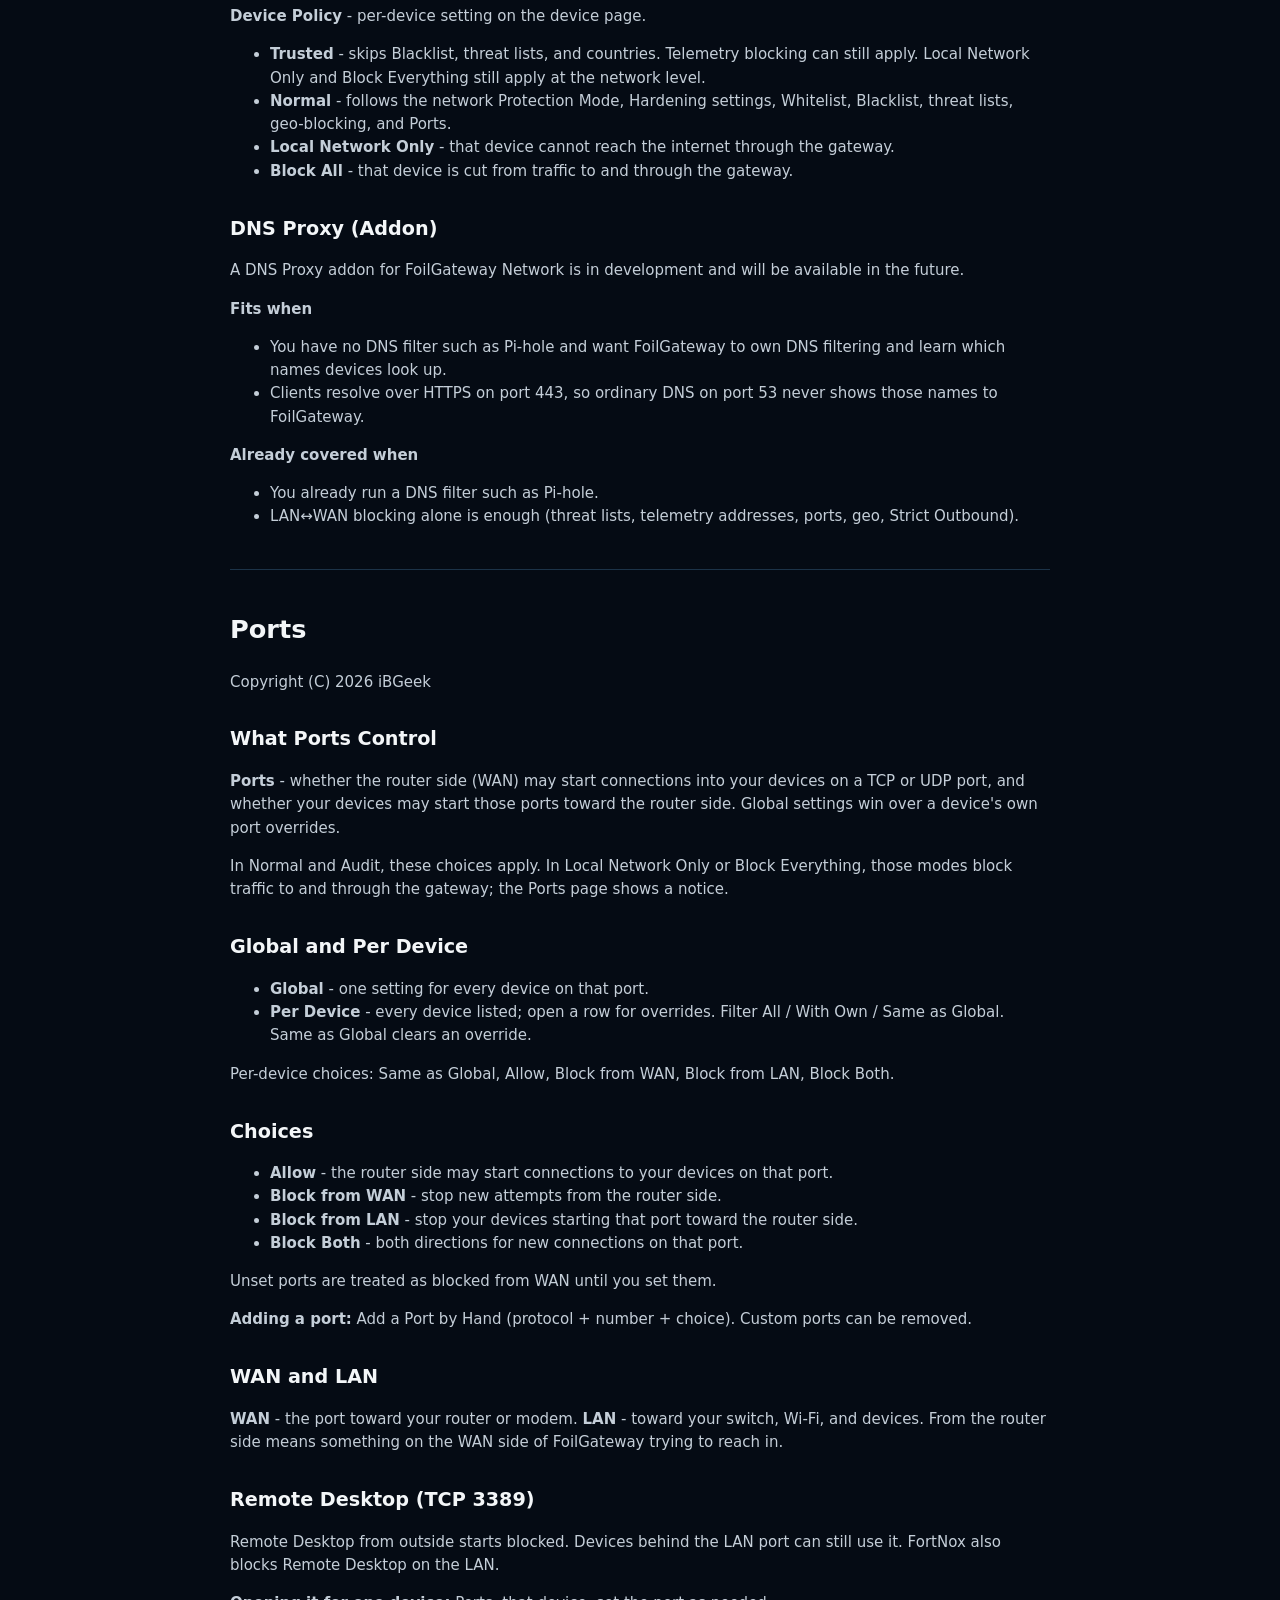
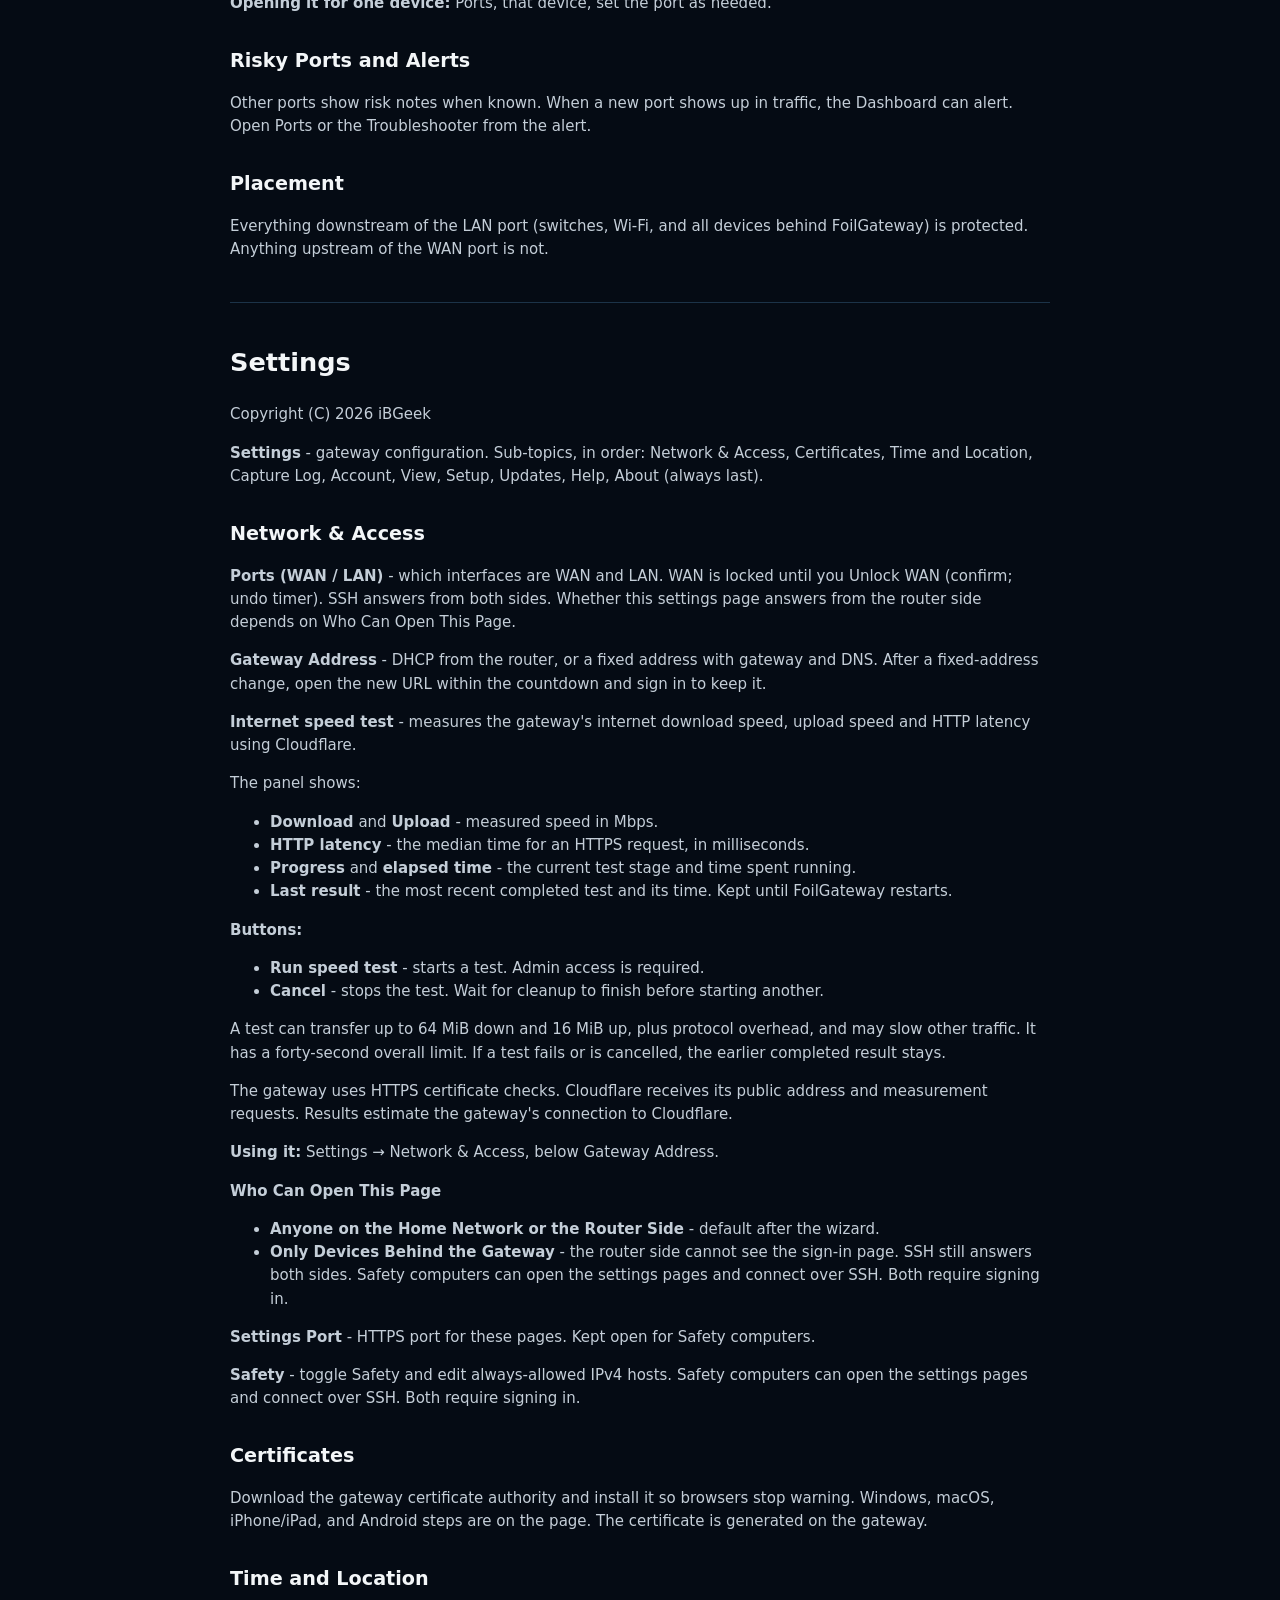
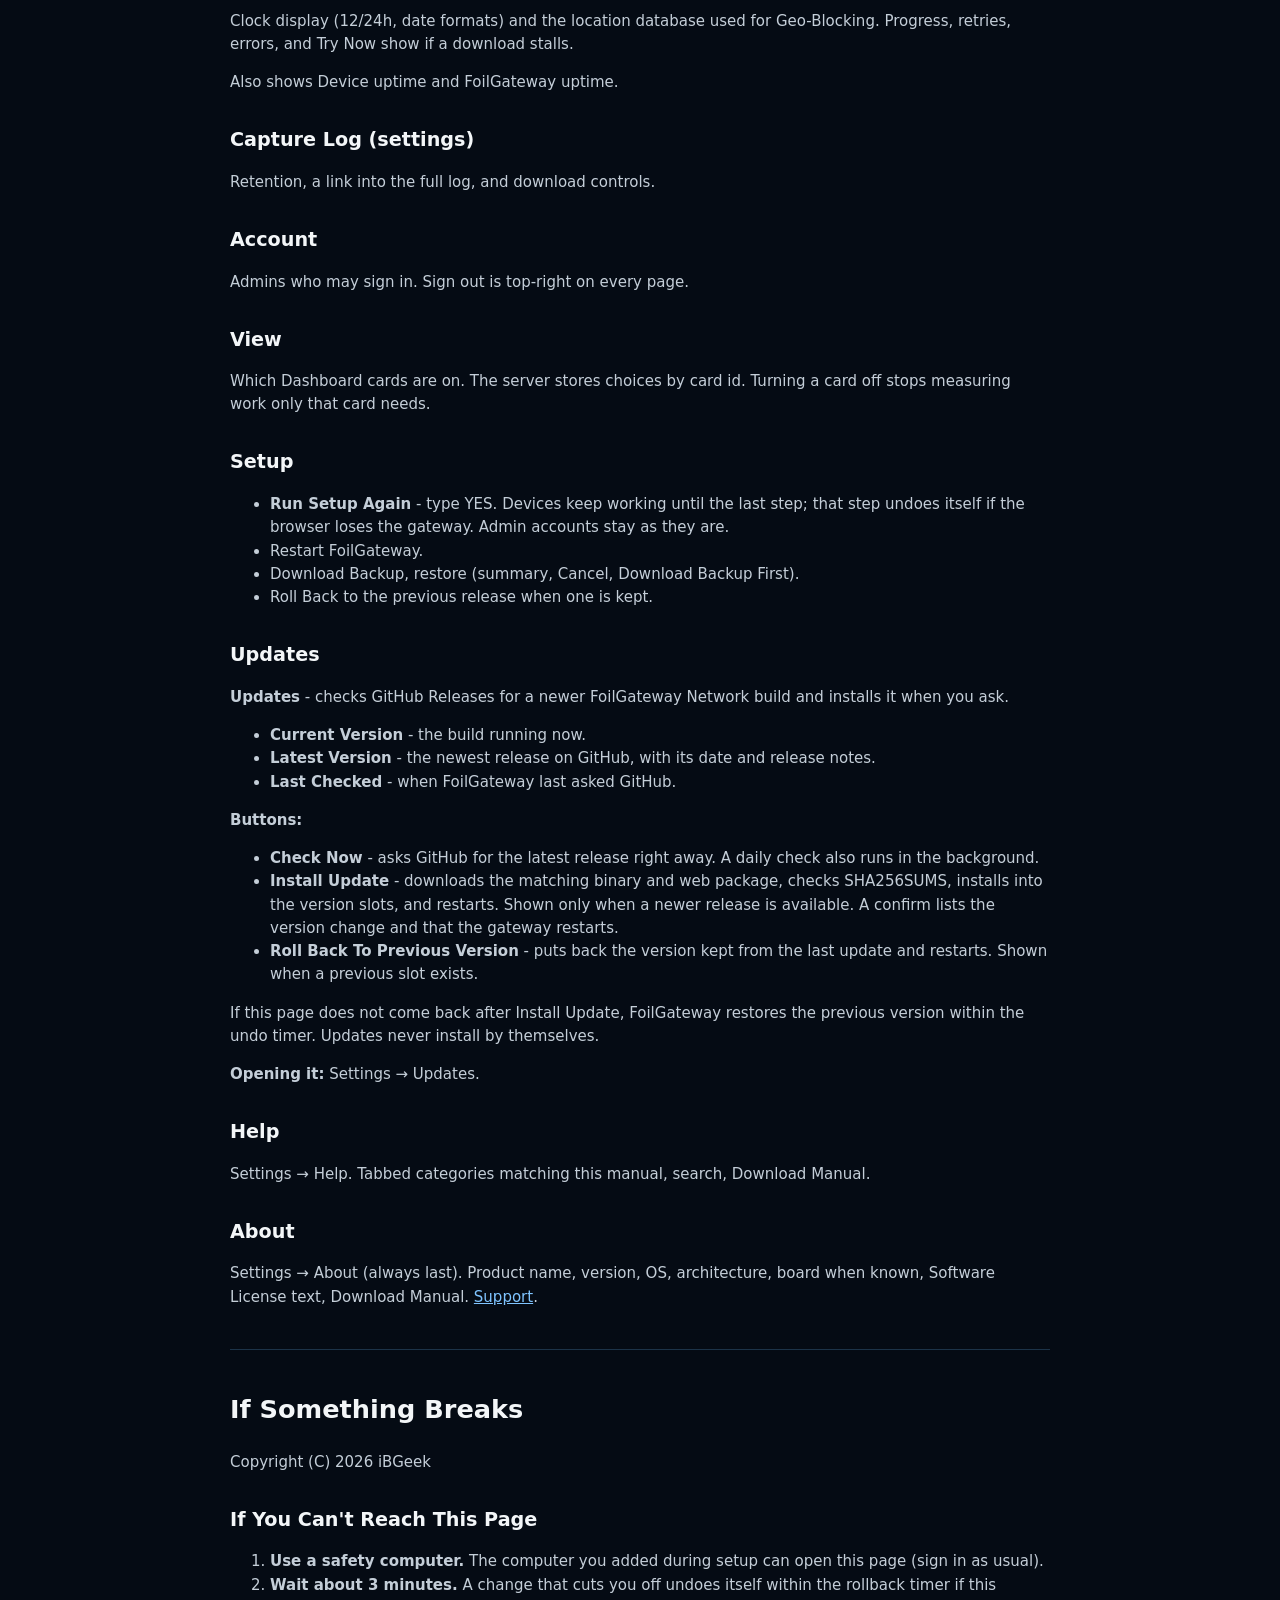
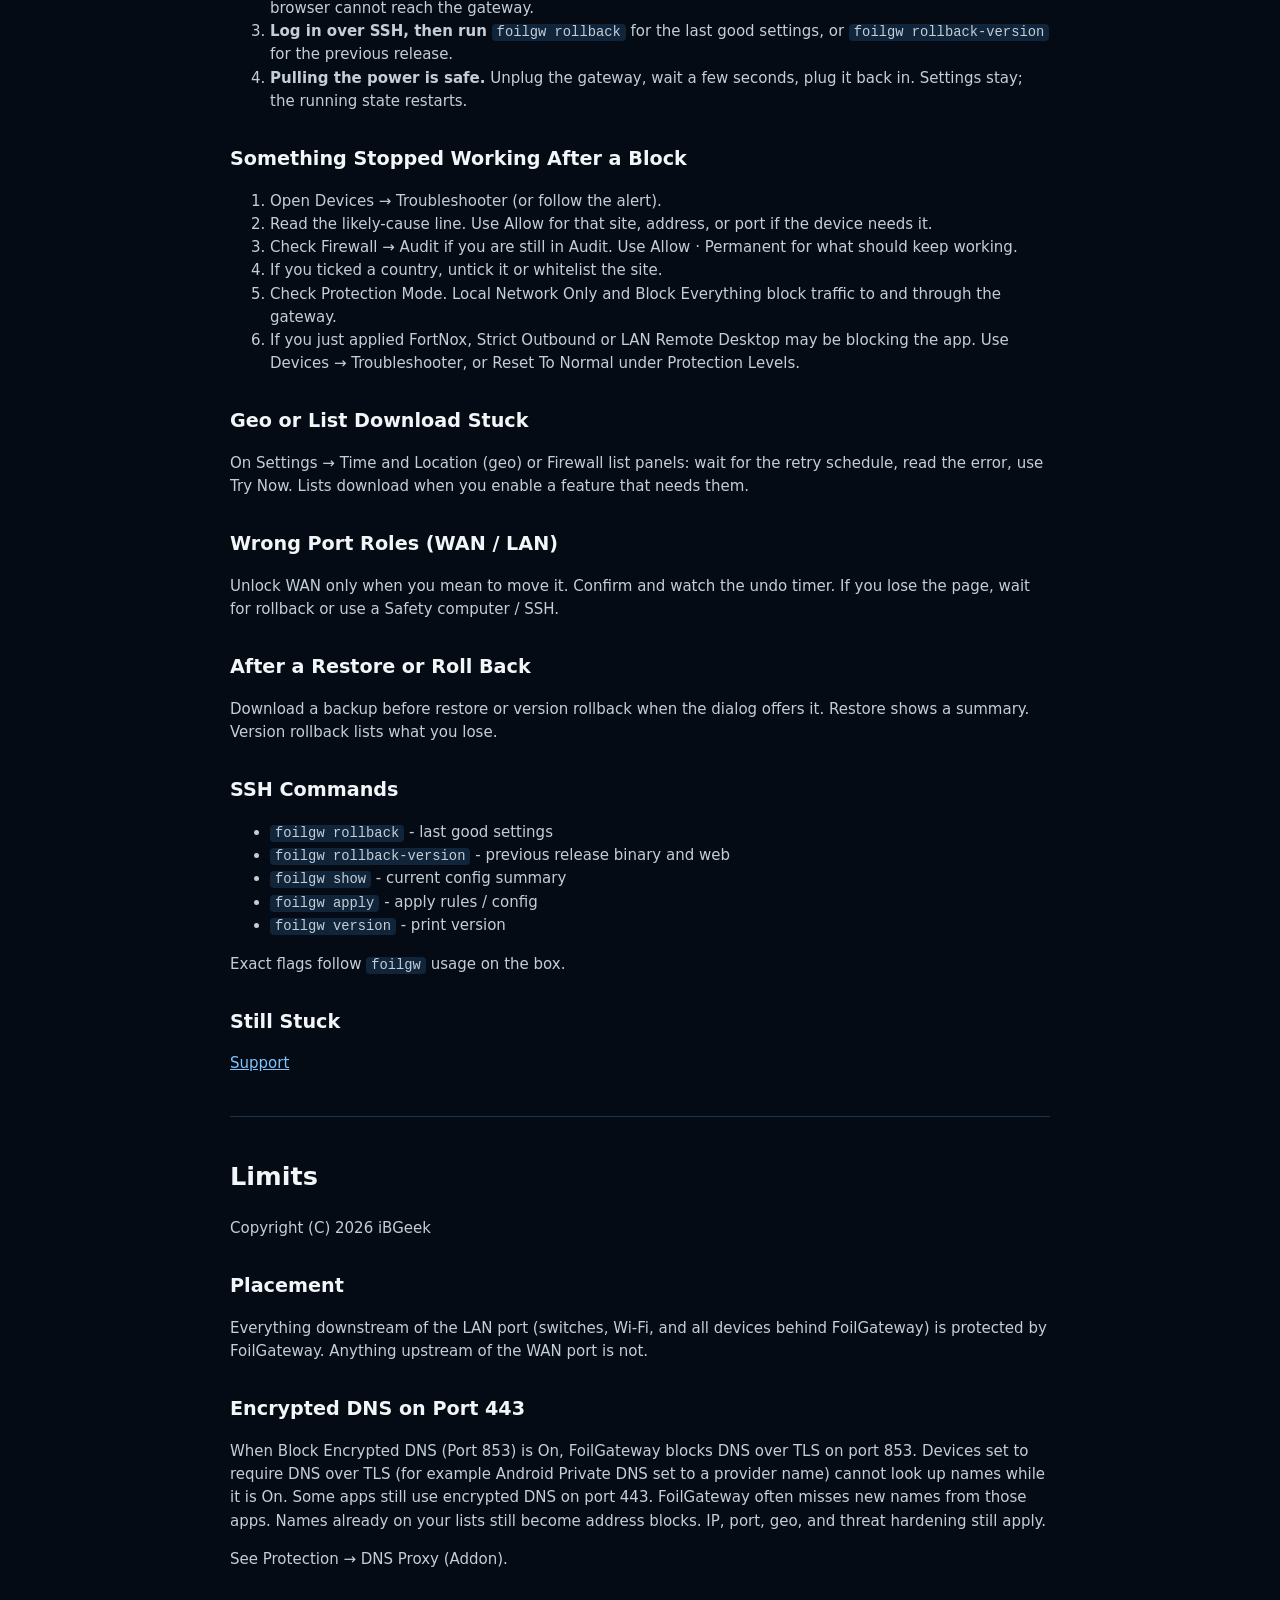
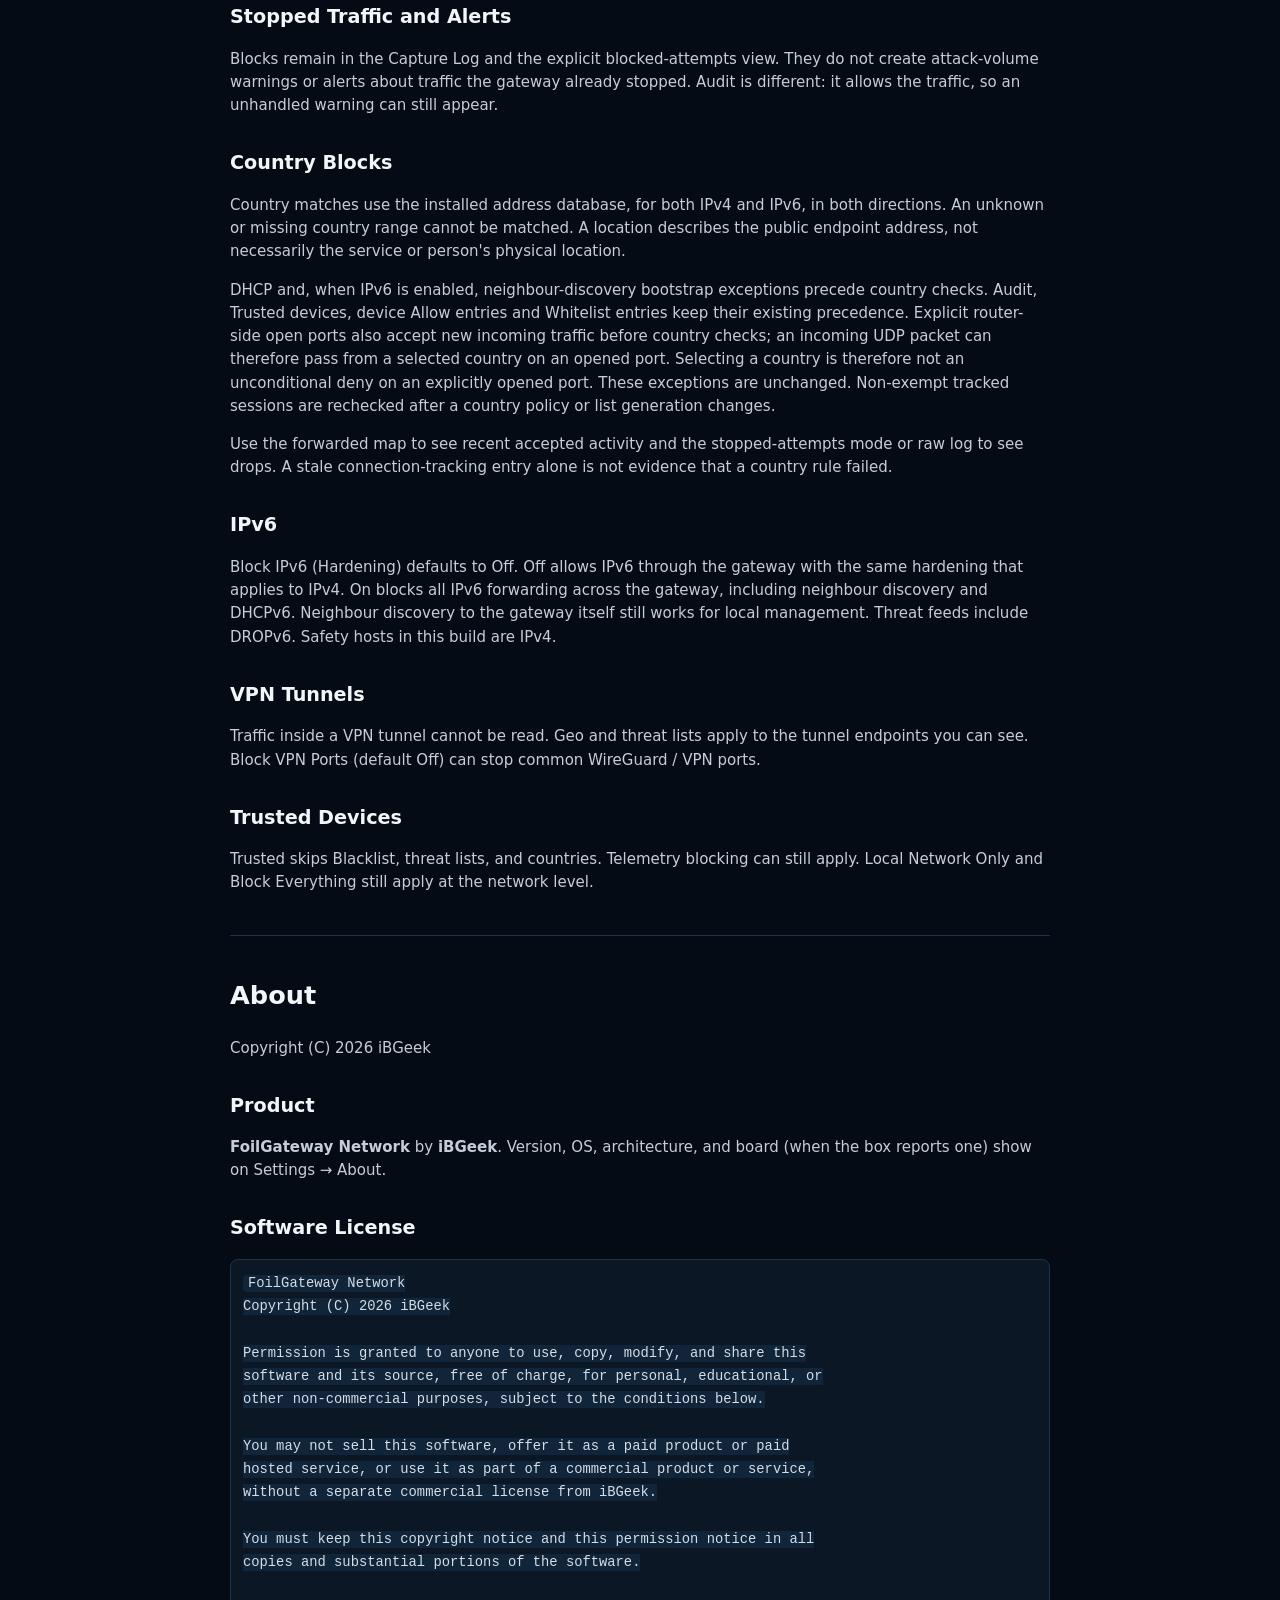
==== commit 680d0595: "New - Add map modes, speed testing and Troubleshooter filters Fix - Repair Deeper Detection, IPv6 bl" ====
--- a/assets/manual.html
+++ b/assets/manual.html
@@ -1,533 +1,578 @@
-<!doctype html><html lang="en"><head><meta charset="utf-8"><meta name="viewport" content="width=device-width, initial-scale=1"><title>FoilGateway Network - Help Manual</title><style>
-:root { --bg:#050b14; --card:#0c1826; --line:#1c3348; --text:#d5dde6; --text-2:#c4ced8; --strong:#f3f6f8; --dim:#a7b4c1; --link:#7fc4ff; }
-body { margin:0; background:var(--bg); color:var(--text); font:15px/1.55 "Segoe UI", system-ui, sans-serif; }
-main { max-width:820px; margin:0 auto; padding:28px 20px 60px; }
-h1 { color:var(--strong); font-size:1.6rem; }
-h2 { color:var(--strong); font-size:1.2rem; margin-top:1.6em; }
-h3 { color:var(--strong); font-size:1.05rem; }
-p, li { color:var(--text-2); }
-a { color:var(--link); }
-code { background:#10243a; padding:1px 5px; border-radius:4px; font-size:.92em; }
-.help-pre { background:#0b1724; border:1px solid var(--line); border-radius:8px; padding:12px; overflow:auto; }
-.help-table { width:100%; border-collapse:collapse; margin:12px 0; display:block; overflow-x:auto; }
-.help-table th, .help-table td { text-align:left; padding:6px 8px; border-bottom:1px solid var(--line); vertical-align:top; }
-.help-table th { color:var(--strong); }
-.help-table th:first-child, .help-table td:first-child { white-space:nowrap; }
-.meta { color:var(--dim); font-size:.9rem; margin-bottom:2rem; }
-hr.chap { border:0; border-top:1px solid var(--line); margin:2.5rem 0; }
-</style></head><body><main><h1>FoilGateway Network - Help Manual</h1><p class="meta">Copyright (C) 2026 iBGeek · Version 1.0.1</p><section id="getting-started"><h1>Getting Started</h1>
-<p>Copyright (C) 2026 iBGeek</p>
-<h2>What FoilGateway Does</h2>
-<p><strong>FoilGateway Network</strong> - a bridge between the WAN port and the LAN port. Traffic that crosses that path can be watched, logged, and blocked. Your router still hands out addresses. The gateway gets its own address from the router.</p>
-<p>Everything downstream of the LAN port (switches, Wi-Fi, and all devices behind FoilGateway) is protected. Anything upstream of the WAN port is not.</p>
-<h2>First Setup</h2>
-<p>Open the gateway in a browser over HTTPS. The certificate is made on the box, so the browser warns once for each address. Trust it for this device, or install the gateway certificate authority from Settings → Certificates later.</p>
-<p>Setup steps, in order:</p>
-<ol>
-<li><strong>Welcome</strong> - shows the product name and short product description.</li>
-<li><strong>Admin</strong> (first install) - creates the first sign-in name and a password of at least 10 characters.</li>
-<li><strong>Mode</strong> - sets placement to Between Internet And Switch or Between Router And Switch. The gateway runs as a bridge.</li>
-<li><strong>Ports</strong> - sets WAN (toward the router or modem) and one or more LAN ports. Blink flashes a socket&#x27;s link light so you can identify it.</li>
-<li><strong>Settings Port</strong> - sets the HTTPS port for these pages (8443 unless you choose another).</li>
-<li><strong>Safety</strong> - turns Safety on and lists always-allowed IPv4 addresses. Add at least the computer you are using now. Sets what New Devices get: Normal or Local Network Only.</li>
-<li><strong>Review</strong> - shows WAN, LAN, Safety, and new-device policy for confirmation.</li>
-<li><strong>Apply</strong> - joins the ports into one bridge. The page must reach the gateway again. If it cannot within the rollback timer (usually about 3 minutes), the bridge comes apart and ports go back.</li>
-</ol>
-<p>After Apply you land on Done. Sign in and open the Dashboard.</p>
-<h2>Safety</h2>
-<p><strong>Safety</strong> - Safety computers can open the settings pages and connect over SSH. Both require signing in.</p>
-<p><strong>During setup:</strong> Keep Management Safety On (Recommended), list always-allowed computers by IPv4 address (comma separated; the wizard fills in the computer you are on), and pick what New Devices get (Normal or Local Network Only).</p>
-<p><strong>Later:</strong> Settings → Network &amp; Access.</p>
-<h2>Undo Timer</h2>
-<p>Many changes that could lock you out arm a rollback timer (often about 3 minutes). If this browser cannot reach the gateway afterwards, the change undoes itself. Those confirms link to If You Can&#x27;t Reach This Page.</p>
-<h2>After Setup</h2>
-<ol>
-<li>Sign in. Open the Dashboard.</li>
-<li>Leave Protection Mode on Audit while you watch traffic (fresh installs start in Audit).</li>
-<li>Open Devices. Name anything that shows only a maker string (Give It a Name).</li>
-<li>When you are ready to block for real, use Leave Audit · Apply Normal. A list of the settings that will change is shown with OK or Cancel. That applies the Normal protection level.</li>
-<li>Open Firewall → Best Practices if you want guided suggestions.</li>
-<li>When setup from the router side is finished, switch Who Can Open This Page to only devices behind the gateway (Settings → Network &amp; Access).</li>
-</ol>
-</section><hr class="chap"><section id="daily-use"><h1>Daily Use</h1>
-<p>Copyright (C) 2026 iBGeek</p>
-<h2>Dashboard</h2>
-<p><strong>Dashboard</strong> - home screen after sign-in. Status cards across the top (on or off under Settings → View):</p>
-<ul>
-<li><strong>Mode</strong> - current Protection Mode, and whether telemetry is blocked network-wide.
-</li>
-<li><strong>Traffic Path</strong> - In path or Not in path, and whether filtering is on.
-</li>
-<li><strong>WAN Speed</strong> / <strong>LAN Speed</strong> - in and out rates, two lines each.
-</li>
-<li><strong>Countries Now</strong> - countries with live connections. Click for the country names.
-</li>
-<li><strong>Devices Online</strong> - count of devices seen recently.
-</li>
-<li><strong>CPU Load</strong>, <strong>CPU Temperature</strong> (caption only when hot), <strong>Disk</strong>, <strong>Memory</strong>
-</li>
-<li><strong>Blocked Today</strong> - block count for today, with a subtitle that compares volume to what is usual for this hour.
-</li>
-</ul>
-<p>Below the cards: the live map (arcs, home ring, Pause Motion / Play Motion) and the open connections table. Alerts cover new devices, new ports, and suspicious activity.</p>
-<h3>Blocked Today</h3>
-<p>The number is today&#x27;s full block count. The subtitle compares a quieter alarm count to what is usual for this hour. Blocks from Block All Telemetry, Local Network Only, and Block All are left out of that comparison.</p>
-<p>Subtitles:</p>
-<ul>
-<li><strong>Likely attack · far above usual</strong>
-</li>
-<li><strong>Higher than usual</strong>
-</li>
-<li><strong>Usual for this hour</strong>
-</li>
-<li><strong>Open the log</strong>
-</li>
-<li><strong>Learning usual · first week</strong> (first roughly six days after a fresh install)
-</li>
-</ul>
-<p><strong>Opening today&#x27;s blocks:</strong> click Blocked Today. The Capture Log opens filtered to today&#x27;s blocks.</p>
-<h2>Devices</h2>
-<p><strong>Devices → All Devices</strong> - everything FoilGateway has seen. Search, filter (Online, New, Blocked or Local Network Only, Trusted), and sort. Scroll loads more in batches of 100.</p>
-<p>Each row shows a label, address, maker when known, policy label, and optional new / telemetry blocked labels. Unnamed devices get Give It a Name.</p>
-<p>Open a device for:</p>
-<ul>
-<li><strong>Policy</strong> - Trusted, Normal, Local Network Only, or Block All.
-</li>
-<li><strong>Audit</strong> - lets that device&#x27;s traffic through while writing down what would have been blocked.
-</li>
-<li><strong>Telemetry</strong> - stops known telemetry for this device only.
-</li>
-<li><strong>Websites and Addresses</strong> - Block It (default) or Allow It per entry.
-</li>
-<li><strong>Connections Now</strong> - live connections for that device.
-</li>
-<li><strong>More</strong> - Forget, Block All, and related actions.
-</li>
-</ul>
-<h2>Troubleshooter</h2>
-<p><strong>Devices → Troubleshooter</strong> - shows why a device&#x27;s traffic is being blocked and lets you allow it.</p>
-<p>Pick a device (or arrive from an alert). The page shows status notes, a likely-cause strip when one is known (reason, remote, protocol, port), Allow actions beside that line, and recent blocked / audit context for that device. Blocked apps can be allowed from here.</p>
-<h2>Capture Log</h2>
-<p><strong>Capture Log</strong> - searchable history of blocks, device events, alerts, audit rows, DHCP, settings changes, and list downloads.</p>
-<p>Filters: Needs a Look; kind (All, Blocked, Devices, Alerts, Audit, DHCP, Settings, Downloads); search; Today; date range; sort; Download.</p>
-<p>Retention and download controls also sit under Settings → Capture Log.</p>
-</section><hr class="chap"><section id="protection"><h1>Protection</h1>
-<p>Copyright (C) 2026 iBGeek</p>
-<h2>Firewall Home</h2>
-<p><strong>Firewall → Status</strong> shows:</p>
-<ul>
-<li><strong>Protection</strong> - Protection Mode and Protection Level.
-</li>
-<li><strong>Hardening settings</strong> - Threat Lists, Telemetry Block, Encrypted DNS (DoT 853), Strict Outbound, Block VPN Ports, Block IPv6, Whitelist Expiry, Stronger Identity, Deeper Detection, Remote Desktop Outside, Remote Desktop On LAN.
-</li>
-<li><strong>Network Health</strong>
-<ul>
-<li><strong>In Path</strong> - Yes when traffic is crossing the gateway; Not Yet when it is not.</li>
-<li><strong>Filtering</strong> - On when filtering rules are loaded; Off when they are not.</li>
-<li><strong>Bridge</strong> - Up when the bridge is up; None when there is no bridge.</li>
-<li><strong>Settings Reachable From</strong> - Local Network Only, or Home Network Or Router Side.</li>
-<li><strong>Pending Undo</strong> - the change waiting to be kept and seconds left, or None.</li>
-<li><strong>Device uptime</strong> and <strong>FoilGateway uptime</strong>.</li>
-</ul>
-</li>
-</ul>
-<p>When Threat Lists or Block Encrypted DNS (Port 853) are On, a notice about encrypted DNS on port 443 appears. Some apps still use encrypted DNS on port 443. FoilGateway often misses those names. Names already on your lists still become address blocks. When Block Encrypted DNS is On, the notice also states that encrypted DNS on port 853 is blocked.</p>
-<h2>Protection Mode</h2>
-<p><strong>Protection Mode</strong> - sets how much traffic is allowed to and through the gateway.</p>
-<ul>
-<li><strong>Normal</strong> - applies the Normal protection level. Settings can be changed afterward.
-</li>
-<li><strong>Audit</strong> - lets all traffic through and logs what would have been blocked. Safety rules still apply. Fresh installs start here.
-</li>
-<li><strong>Local Network Only</strong> - blocks traffic between the LAN and the internet. Devices can still reach FoilGateway. Trusted devices are included.
-</li>
-<li><strong>Block Everything</strong> - blocks all traffic to and through the gateway. Safety computers can open the settings pages and connect over SSH. Both require signing in.
-</li>
-</ul>
-<p><strong>Changing the mode:</strong> Firewall → Protection Mode, choose a mode. A list of the settings that will change is shown with OK or Cancel. Block Everything also asks you to type BLOCK.</p>
-<p><strong>Leave Audit · Apply Normal</strong> applies the Normal protection level. A list of the settings that will change is shown with OK or Cancel.</p>
-<h2>Protection Levels</h2>
-<p><strong>Protection Level</strong> - a named set of Hardening settings. Applying a level also sets Protection Mode to Normal.</p>
-<ul>
-<li><strong>Normal</strong> - Threat Lists On, Block All Telemetry Off, Block Encrypted DNS (Port 853) Off, Whitelist Expiry On, Strict Outbound Off, Block VPN Ports Off, Block IPv6 Off. Remote Desktop from outside is blocked. Remote Desktop on the LAN is allowed.
-</li>
-<li><strong>FortNox</strong> - the Normal settings, plus Block Encrypted DNS (Port 853) On, Block All Telemetry On, Strict Outbound On, and Remote Desktop on the LAN blocked.
-</li>
-<li><strong>Custom</strong> - at least one Hardening setting differs from Normal and from FortNox.
-</li>
-</ul>
-<p><strong>Applying a level:</strong> Firewall → Protection Levels, Review And Apply. A list of the settings that will change is shown with OK or Cancel. Reset To Normal applies the Normal level the same way. Settings can be changed afterward under Hardening.</p>
-<h2>Hardening</h2>
-<p><strong>Hardening</strong> - the individual settings that Normal and FortNox set. Changing one moves the Protection Level to Custom.</p>
-<p><strong>Opening it:</strong> Firewall → Hardening.</p>
-<p><strong>Block All Telemetry</strong> - stops known tracking and telemetry addresses for every device, both ways.</p>
-<ul>
-<li><strong>On</strong> - those addresses are blocked.
-</li>
-<li><strong>Off</strong> - telemetry addresses pass unless a device has its own telemetry block.
-</li>
-</ul>
-<p><strong>Threat Lists</strong> - stops known bad networks (Spamhaus DROP and DROPv6) and botnet servers (abuse.ch Feodo), both ways. Lists download about once a day.</p>
-<ul>
-<li><strong>On</strong> - threat list addresses are blocked.
-</li>
-<li><strong>Off</strong> - connections to threat-list addresses pass unless another rule stops them.
-</li>
-</ul>
-<p><strong>Block Encrypted DNS (Port 853)</strong> - stops DNS over TLS on port 853. Off by default and in the Normal protection level. On in FortNox.</p>
-<ul>
-<li><strong>On</strong> - port 853 is blocked through the gateway. Devices set to require DNS over TLS (for example Android Private DNS set to a provider name) cannot look up names.
-</li>
-<li><strong>Off</strong> - port 853 passes through the gateway.
-</li>
-</ul>
-<p><strong>Strict Outbound</strong> - allows only new outbound traffic that matches your rules.</p>
-<ul>
-<li><strong>On</strong> - new outbound that matches no rule is blocked. Blocked apps can be allowed from Devices → Troubleshooter.
-</li>
-<li><strong>Off</strong> - new outbound follows Whitelist, Blacklist, threat lists, geo, Ports, and the other Hardening settings only.
-</li>
-</ul>
-<p><strong>Block VPN Ports</strong> - stops common VPN / WireGuard ports (51820, 1194, 500, 4500).</p>
-<ul>
-<li><strong>On</strong> - those ports are blocked through the gateway.
-</li>
-<li><strong>Off</strong> - those ports pass through the gateway.
-</li>
-</ul>
-<p><strong>Block IPv6</strong> - controls IPv6 through the gateway onto the LAN. Default Off.</p>
-<ul>
-<li><strong>On</strong> - no IPv6 traffic passes the gateway onto the LAN. Neighbour discovery and DHCPv6 still work.
-</li>
-<li><strong>Off</strong> - IPv6 is allowed through the gateway with the same hardening that applies to IPv4.
-</li>
-</ul>
-<p><strong>Whitelist Expiry For Auto Allows</strong> - time limit for Allows created from Audit or the Troubleshooter. Default Off.</p>
-<ul>
-<li><strong>On</strong> - those Allows expire after 30 days.
-</li>
-<li><strong>Off</strong> - those Allows stay until you remove them.
-</li>
-</ul>
-<p><strong>Allow · Permanent</strong> - creates an Allow that stays until you remove it, whether Whitelist Expiry is On or Off.</p>
-<p><strong>Stronger Device Identity</strong> - remembers hostname and DHCP fingerprint hints when a phone rotates its private MAC. Default Off.</p>
-<ul>
-<li><strong>On</strong> - those hints are used for returning devices.
-</li>
-</ul>
-<p><strong>Deeper Detection</strong> - quieter pattern checks beyond volume spikes, including odd port sweeps and repeated soft fails. Default Off.</p>
-<ul>
-<li><strong>On</strong> - those checks run and can raise more alerts.
-</li>
-</ul>
-<p><strong>New Devices</strong> - what a device gets the first time its MAC shows up. The device is flagged as new either way.</p>
-<ul>
-<li><strong>Normal</strong> - the device starts with the Normal device policy.
-</li>
-<li><strong>Local Network Only</strong> - the device starts with the Local Network Only device policy.
-</li>
-</ul>
-<h2>Best Practices</h2>
-<p><strong>Best Practices</strong> - Firewall → Best Practices. You will be presented with several questions. After which you will be given a list of best practices that match your answers and an opportunity to instate those changes or ignore the recommendations.</p>
-<h2>Geo-Blocking</h2>
-<p><strong>Geo-Blocking</strong> - stops traffic to and from ticked countries, both ways. Trusted devices skip geo-blocking.</p>
-<p><strong>Using it:</strong> Firewall → Geo-Blocking. Tick a country to block it. Changes apply as you tick. Country blocking needs the location database. If the database is Off, the page links to Settings → Time and Location.</p>
-<h2>Whitelist and Blacklist</h2>
-<p><strong>Whitelist</strong> - always lets the listed hosts, URLs, or addresses through. Whitelist beats telemetry blocks, Blacklist, threat lists, and countries. Local Network Only and Block Everything still apply when a Whitelist entry is present. Names are looked up again every few minutes. Every address a name ever had stays in. When Whitelist Expiry is On, Allows created from Audit or the Troubleshooter expire after 30 days unless you used Allow · Permanent.</p>
-<p><strong>Blacklist</strong> - always stops the listed hosts, URLs, or addresses, both ways. Trusted devices skip the Blacklist.</p>
-<p><strong>Editing lists:</strong> Firewall → Whitelist or Firewall → Blacklist.</p>
-<h2>Audit</h2>
-<p><strong>Audit</strong> - while Audit is on for the whole network or for one device, the list shows traffic that would have been blocked but was let through.</p>
-<p><strong>Buttons on each row:</strong></p>
-<ul>
-<li><strong>Allow · Permanent</strong> - keeps that destination allowed. The Allow stays until you remove it.
-</li>
-<li><strong>Keep Blocking</strong> - the destination stays blocked once Audit is off.
-</li>
-</ul>
-<p><strong>Leave Audit · Apply Normal</strong> applies the Normal protection level. A list of the settings that will change is shown with OK or Cancel.</p>
-<p><strong>Opening it:</strong> Firewall → Audit.</p>
-<h2>Rules as Loaded</h2>
-<p><strong>Rules as Loaded</strong> - shows the live rules FoilGateway has loaded.</p>
-<p><strong>Opening it:</strong> Firewall → Rules as Loaded.</p>
-<h2>Device Policies</h2>
-<p><strong>Device Policy</strong> - per-device setting on the device page.</p>
-<ul>
-<li><strong>Trusted</strong> - skips Blacklist, threat lists, and countries. Telemetry blocking can still apply. Local Network Only and Block Everything still apply at the network level.
-</li>
-<li><strong>Normal</strong> - follows the network Protection Mode, Hardening settings, Whitelist, Blacklist, threat lists, geo-blocking, and Ports.
-</li>
-<li><strong>Local Network Only</strong> - that device cannot reach the internet through the gateway.
-</li>
-<li><strong>Block All</strong> - that device is cut from traffic to and through the gateway.
-</li>
-</ul>
-<h2>DNS Proxy (Addon)</h2>
-<p>A DNS Proxy addon for FoilGateway Network is in development and will be available in the future.</p>
-<p><strong>Fits when</strong></p>
-<ul>
-<li>You have no DNS filter such as Pi-hole and want FoilGateway to own DNS filtering and learn which names devices look up.
-</li>
-<li>Clients resolve over HTTPS on port 443, so ordinary DNS on port 53 never shows those names to FoilGateway.
-</li>
-</ul>
-<p><strong>Already covered when</strong></p>
-<ul>
-<li>You already run a DNS filter such as Pi-hole.
-</li>
-<li>LAN↔WAN blocking alone is enough (threat lists, telemetry addresses, ports, geo, Strict Outbound).
-</li>
-</ul>
-</section><hr class="chap"><section id="ports"><h1>Ports</h1>
-<p>Copyright (C) 2026 iBGeek</p>
-<h2>What Ports Control</h2>
-<p><strong>Ports</strong> - whether the router side (WAN) may start connections into your devices on a TCP or UDP port, and whether your devices may start those ports toward the router side. Global settings win over a device&#x27;s own port overrides.</p>
-<p>In Normal and Audit, these choices apply. In Local Network Only or Block Everything, those modes block traffic to and through the gateway; the Ports page shows a notice.</p>
-<h2>Global and Per Device</h2>
-<ul>
-<li><strong>Global</strong> - one setting for every device on that port.
-</li>
-<li><strong>Per Device</strong> - every device listed; open a row for overrides. Filter All / With Own / Same as Global. Same as Global clears an override.
-</li>
-</ul>
-<p>Per-device choices: Same as Global, Allow, Block from WAN, Block from LAN, Block Both.</p>
-<h2>Choices</h2>
-<ul>
-<li><strong>Allow</strong> - the router side may start connections to your devices on that port.
-</li>
-<li><strong>Block from WAN</strong> - stop new attempts from the router side.
-</li>
-<li><strong>Block from LAN</strong> - stop your devices starting that port toward the router side.
-</li>
-<li><strong>Block Both</strong> - both directions for new connections on that port.
-</li>
-</ul>
-<p>Unset ports are treated as blocked from WAN until you set them.</p>
-<p><strong>Adding a port:</strong> Add a Port by Hand (protocol + number + choice). Custom ports can be removed.</p>
-<h2>WAN and LAN</h2>
-<p><strong>WAN</strong> - the port toward your router or modem. <strong>LAN</strong> - toward your switch, Wi-Fi, and devices. From the router side means something on the WAN side of FoilGateway trying to reach in.</p>
-<h2>Remote Desktop (TCP 3389)</h2>
-<p>Remote Desktop from outside starts blocked. Devices behind the LAN port can still use it. FortNox also blocks Remote Desktop on the LAN.</p>
-<p><strong>Opening it for one device:</strong> Ports, that device, set the port as needed.</p>
-<h2>Risky Ports and Alerts</h2>
-<p>Other ports show risk notes when known. When a new port shows up in traffic, the Dashboard can alert. Open Ports or the Troubleshooter from the alert.</p>
-<h2>Placement</h2>
-<p>Everything downstream of the LAN port (switches, Wi-Fi, and all devices behind FoilGateway) is protected. Anything upstream of the WAN port is not.</p>
-</section><hr class="chap"><section id="settings"><h1>Settings</h1>
-<p>Copyright (C) 2026 iBGeek</p>
-<p><strong>Settings</strong> - gateway configuration. Sub-topics, in order: Network &amp; Access, Certificates, Time and Location, Capture Log, Account, View, Setup, Updates, Help, About (always last).</p>
-<h2>Network &amp; Access</h2>
-<p><strong>Ports (WAN / LAN)</strong> - which interfaces are WAN and LAN. WAN is locked until you Unlock WAN (confirm; undo timer). SSH answers from both sides. Whether this settings page answers from the router side depends on Who Can Open This Page.</p>
-<p><strong>Gateway Address</strong> - DHCP from the router, or a fixed address with gateway and DNS. After a fixed-address change, open the new URL within the countdown and sign in to keep it.</p>
-<p><strong>Who Can Open This Page</strong></p>
-<ul>
-<li><strong>Anyone on the Home Network or the Router Side</strong> - default after the wizard.
-</li>
-<li><strong>Only Devices Behind the Gateway</strong> - the router side cannot see the sign-in page. SSH still answers both sides. Safety computers can open the settings pages and connect over SSH. Both require signing in.
-</li>
-</ul>
-<p><strong>Settings Port</strong> - HTTPS port for these pages. Kept open for Safety computers.</p>
-<p><strong>Safety</strong> - toggle Safety and edit always-allowed IPv4 hosts. Safety computers can open the settings pages and connect over SSH. Both require signing in.</p>
-<h2>Certificates</h2>
-<p>Download the gateway certificate authority and install it so browsers stop warning. Windows, macOS, iPhone/iPad, and Android steps are on the page. The certificate is generated on the gateway.</p>
-<h2>Time and Location</h2>
-<p>Clock display (12/24h, date formats) and the location database used for Geo-Blocking. Progress, retries, errors, and Try Now show if a download stalls.</p>
-<p>Also shows Device uptime and FoilGateway uptime.</p>
-<h2>Capture Log (settings)</h2>
-<p>Retention, a link into the full log, and download controls.</p>
-<h2>Account</h2>
-<p>Admins who may sign in. Sign out is top-right on every page.</p>
-<h2>View</h2>
-<p>Which Dashboard cards are on. The server stores choices by card id. Turning a card off stops measuring work only that card needs.</p>
-<h2>Setup</h2>
-<ul>
-<li><strong>Run Setup Again</strong> - type YES. Devices keep working until the last step; that step undoes itself if the browser loses the gateway. Admin accounts stay as they are.
-</li>
-<li>Restart FoilGateway.
-</li>
-<li>Download Backup, restore (summary, Cancel, Download Backup First).
-</li>
-<li>Roll Back to the previous release when one is kept.
-</li>
-</ul>
-<h2>Updates</h2>
-<p><strong>Updates</strong> - checks GitHub Releases for a newer FoilGateway Network build and installs it when you ask.</p>
-<ul>
-<li><strong>Current Version</strong> - the build running now.
-</li>
-<li><strong>Latest Version</strong> - the newest release on GitHub, with its date and release notes.
-</li>
-<li><strong>Last Checked</strong> - when FoilGateway last asked GitHub.
-</li>
-</ul>
-<p><strong>Buttons:</strong></p>
-<ul>
-<li><strong>Check Now</strong> - asks GitHub for the latest release right away. A daily check also runs in the background.
-</li>
-<li><strong>Install Update</strong> - downloads the matching binary and web package, checks SHA256SUMS, installs into the version slots, and restarts. Shown only when a newer release is available. A confirm lists the version change and that the gateway restarts.
-</li>
-<li><strong>Roll Back To Previous Version</strong> - puts back the version kept from the last update and restarts. Shown when a previous slot exists.
-</li>
-</ul>
-<p>If this page does not come back after Install Update, FoilGateway restores the previous version within the undo timer. Updates never install by themselves.</p>
-<p><strong>Opening it:</strong> Settings → Updates.</p>
-<h2>Help</h2>
-<p>Settings → Help. Tabbed categories matching this manual, search, Download Manual.</p>
-<h2>About</h2>
-<p>Settings → About (always last). Product name, version, OS, architecture, board when known, Software License text, Download Manual. <a href="https://github.com/iBgeek/FoilGateway-Network/discussions/1">Support</a>.</p>
-</section><hr class="chap"><section id="breaks"><h1>If Something Breaks</h1>
-<p>Copyright (C) 2026 iBGeek</p>
-<h2>If You Can&#x27;t Reach This Page</h2>
-<ol>
-<li><strong>Use a safety computer.</strong> The computer you added during setup can open this page (sign in as usual).</li>
-<li><strong>Wait about 3 minutes.</strong> A change that cuts you off undoes itself within the rollback timer if this browser cannot reach the gateway.</li>
-<li><strong>Log in over SSH, then run</strong> <code>foilgw rollback</code> for the last good settings, or <code>foilgw rollback-version</code> for the previous release.</li>
-<li><strong>Pulling the power is safe.</strong> Unplug the gateway, wait a few seconds, plug it back in. Settings stay; the running state restarts.</li>
-</ol>
-<h2>Something Stopped Working After a Block</h2>
-<ol>
-<li>Open Devices → Troubleshooter (or follow the alert).</li>
-<li>Read the likely-cause line. Use Allow for that site, address, or port if the device needs it.</li>
-<li>Check Firewall → Audit if you are still in Audit. Use Allow · Permanent for what should keep working.</li>
-<li>If you ticked a country, untick it or whitelist the site.</li>
-<li>Check Protection Mode. Local Network Only and Block Everything block traffic to and through the gateway.</li>
-<li>If you just applied FortNox, Strict Outbound or LAN Remote Desktop may be blocking the app. Use Devices → Troubleshooter, or Reset To Normal under Protection Levels.</li>
-</ol>
-<h2>Geo or List Download Stuck</h2>
-<p>On Settings → Time and Location (geo) or Firewall list panels: wait for the retry schedule, read the error, use Try Now. Lists download when you enable a feature that needs them.</p>
-<h2>Wrong Port Roles (WAN / LAN)</h2>
-<p>Unlock WAN only when you mean to move it. Confirm and watch the undo timer. If you lose the page, wait for rollback or use a Safety computer / SSH.</p>
-<h2>After a Restore or Roll Back</h2>
-<p>Download a backup before restore or version rollback when the dialog offers it. Restore shows a summary. Version rollback lists what you lose.</p>
-<h2>SSH Commands</h2>
-<ul>
-<li><code>foilgw rollback</code> - last good settings
-</li>
-<li><code>foilgw rollback-version</code> - previous release binary and web
-</li>
-<li><code>foilgw show</code> - current config summary
-</li>
-<li><code>foilgw apply</code> - apply rules / config
-</li>
-<li><code>foilgw version</code> - print version
-</li>
-</ul>
-<p>Exact flags follow <code>foilgw</code> usage on the box.</p>
-<h2>Still Stuck</h2>
-<p><a href="https://github.com/iBgeek/FoilGateway-Network/discussions/1">Support</a></p>
-</section><hr class="chap"><section id="limits"><h1>Limits</h1>
-<p>Copyright (C) 2026 iBGeek</p>
-<h2>Placement</h2>
-<p>Everything downstream of the LAN port (switches, Wi-Fi, and all devices behind FoilGateway) is protected by FoilGateway. Anything upstream of the WAN port is not.</p>
-<h2>Encrypted DNS on Port 443</h2>
-<p>When Block Encrypted DNS (Port 853) is On, FoilGateway blocks DNS over TLS on port 853. Devices set to require DNS over TLS (for example Android Private DNS set to a provider name) cannot look up names while it is On. Some apps still use encrypted DNS on port 443. FoilGateway often misses new names from those apps. Names already on your lists still become address blocks. IP, port, geo, and threat hardening still apply.</p>
-<p>See Protection → DNS Proxy (Addon).</p>
-<h2>Volume Detection</h2>
-<p>Blocked Today and Likely Attack compare block volume to what is usual for this hour. Deeper Detection (default Off) adds quieter pattern checks beyond volume spikes.</p>
-<h2>IPv6</h2>
-<p>Block IPv6 (Hardening) defaults to Off. Off allows IPv6 through the gateway with the same hardening that applies to IPv4. On blocks IPv6 through the gateway onto the LAN; neighbour discovery and DHCPv6 still work. Threat feeds include DROPv6. Safety hosts in this build are IPv4.</p>
-<h2>VPN Tunnels</h2>
-<p>Traffic inside a VPN tunnel cannot be read. Geo and threat lists apply to the tunnel endpoints you can see. Block VPN Ports (default Off) can stop common WireGuard / VPN ports.</p>
-<h2>Trusted Devices</h2>
-<p>Trusted skips Blacklist, threat lists, and countries. Telemetry blocking can still apply. Local Network Only and Block Everything still apply at the network level.</p>
-</section><hr class="chap"><section id="about"><h1>About</h1>
-<p>Copyright (C) 2026 iBGeek</p>
-<h2>Product</h2>
-<p><strong>FoilGateway Network</strong> by <strong>iBGeek</strong>. Version, OS, architecture, and board (when the box reports one) show on Settings → About.</p>
-<h2>Software License</h2>
-<pre class="help-pre"><code>FoilGateway Network
-Copyright (C) 2026 iBGeek
-
-Permission is granted to anyone to use, copy, modify, and share this
-software and its source, free of charge, for personal, educational, or
-other non-commercial purposes, subject to the conditions below.
-
-You may not sell this software, offer it as a paid product or paid
-hosted service, or use it as part of a commercial product or service,
-without a separate commercial license from iBGeek.
-
-You must keep this copyright notice and this permission notice in all
-copies and substantial portions of the software.
-
-THE SOFTWARE IS PROVIDED &quot;AS IS&quot;, WITHOUT WARRANTY OF ANY KIND, EXPRESS
-OR IMPLIED, INCLUDING BUT NOT LIMITED TO THE WARRANTIES OF
-MERCHANTABILITY, FITNESS FOR A PARTICULAR PURPOSE, AND
-NONINFRINGEMENT. IN NO EVENT SHALL THE AUTHORS OR COPYRIGHT HOLDERS BE
-LIABLE FOR ANY CLAIM, DAMAGES, OR OTHER LIABILITY, WHETHER IN AN ACTION
-OF CONTRACT, TORT, OR OTHERWISE, ARISING FROM, OUT OF, OR IN CONNECTION
-WITH THE SOFTWARE OR THE USE OR OTHER DEALINGS IN THE SOFTWARE.
-
-For commercial licensing, contact iBGeek.</code></pre>
-<h2>Support</h2>
-<p><a href="https://github.com/iBgeek/FoilGateway-Network/discussions/1">Support</a></p>
-<h2>Download Manual</h2>
-<p>Use Download Manual on Help or About for a standalone copy of this manual.</p>
-</section><hr class="chap"><section id="glossary"><h1>Glossary</h1>
-<p>Copyright (C) 2026 iBGeek</p>
-<ul>
-<li><strong>WAN</strong> - the port toward your router or modem.
-</li>
-<li><strong>LAN</strong> - the side toward your switch, Wi-Fi, and devices.
-</li>
-<li><strong>SSH</strong> - a way to log in to the gateway from a terminal.
-</li>
-<li><strong>MAC</strong> - a device&#x27;s hardware address on the network. Phones may randomize it.
-</li>
-<li><strong>CIDR</strong> - a way to write a range of addresses, like 10.0.0.0/8.
-</li>
-<li><strong>HTTPS</strong> - the encrypted web address for this settings page.
-</li>
-<li><strong>Bridge</strong> - FoilGateway passes traffic through; your router still hands out addresses.
-</li>
-<li><strong>Audit</strong> - lets traffic through and logs what would have been blocked. Safety rules still apply.
-</li>
-<li><strong>Normal</strong> - Protection Mode that applies the Normal protection level; also the name of that level (Threat Lists On, Block All Telemetry Off, Block Encrypted DNS Off); also a device policy that follows network Hardening, lists, geo, and Ports.
-</li>
-<li><strong>FortNox</strong> - Protection Level with Block Encrypted DNS On, Block All Telemetry On, Strict Outbound On, and Remote Desktop blocked on the LAN.
-</li>
-<li><strong>Custom</strong> - Protection Level when a Hardening setting differs from Normal and FortNox.
-</li>
-<li><strong>Local Network Only</strong> - blocks traffic between the LAN and the internet.
-</li>
-<li><strong>Block Everything</strong> - blocks all traffic to and through the gateway. Safety computers can open the settings pages and connect over SSH. Both require signing in.
-</li>
-<li><strong>Trusted</strong> - device policy that skips Blacklist, threat lists, and countries.
-</li>
-<li><strong>Block All</strong> - device policy that cuts that device from traffic to and through the gateway.
-</li>
-<li><strong>Safety</strong> - computers that can open the settings pages and connect over SSH. Both require signing in.
-</li>
-<li><strong>Telemetry</strong> - usage and diagnostic data devices send to makers or third parties.
-</li>
-<li><strong>Threat Lists</strong> - downloaded bad-network and botnet lists (Spamhaus DROP / DROPv6, Feodo, and related feeds).
-</li>
-<li><strong>Geo-Blocking</strong> - stop traffic to and from ticked countries.
-</li>
-<li><strong>Whitelist</strong> - always allow listed hosts or nets.
-</li>
-<li><strong>Blacklist</strong> - always stop listed hosts or nets.
-</li>
-<li><strong>Strict Outbound</strong> - allow only new outbound that matches your rules.
-</li>
-<li><strong>Block IPv6</strong> - when On, no IPv6 passes the gateway onto the LAN; when Off, IPv6 is allowed with IPv4-matching hardening. Default Off.
-</li>
-<li><strong>Block Encrypted DNS</strong> - Hardening setting that stops DNS over TLS on port 853. Off by default and in Normal; On in FortNox. While On, devices set to require DNS over TLS cannot look up names.
-</li>
-<li><strong>DoT / DoH</strong> - DNS over TLS (853) / DNS over HTTPS (often 443).
-</li>
-<li><strong>Stronger Identity</strong> - remembers hostname and DHCP fingerprint hints when a phone rotates its MAC. Default Off.
-</li>
-<li><strong>Deeper Detection</strong> - quieter pattern checks beyond volume spikes. Default Off.
-</li>
-<li><strong>Likely Attack</strong> - Blocked Today subtitle when alarm volume is far above usual (<code>Likely attack · far above usual</code>).
-</li>
-<li><strong>Needs a Look</strong> - Capture Log filter for rows worth a glance.
-</li>
-<li><strong>Undo / Rollback Timer</strong> - if the browser loses the gateway after a risky change, the change undoes itself within the timer.
-</li>
-<li><strong>FoilGateway Network</strong> - this product.
-</li>
-<li><strong>iBGeek</strong> - copyright holder, Copyright (C) 2026.
-</li>
-</ul>
-</section></main></body></html>
+<!doctype html><html lang="en"><head><meta charset="utf-8"><meta name="viewport" content="width=device-width, initial-scale=1"><title>FoilGateway Network - Help Manual</title><style>
+:root { --bg:#050b14; --card:#0c1826; --line:#1c3348; --text:#d5dde6; --text-2:#c4ced8; --strong:#f3f6f8; --dim:#a7b4c1; --link:#7fc4ff; }
+body { margin:0; background:var(--bg); color:var(--text); font:15px/1.55 "Segoe UI", system-ui, sans-serif; }
+main { max-width:820px; margin:0 auto; padding:28px 20px 60px; }
+h1 { color:var(--strong); font-size:1.6rem; }
+h2 { color:var(--strong); font-size:1.2rem; margin-top:1.6em; }
+h3 { color:var(--strong); font-size:1.05rem; }
+p, li { color:var(--text-2); }
+a { color:var(--link); }
+code { background:#10243a; padding:1px 5px; border-radius:4px; font-size:.92em; }
+.help-pre { background:#0b1724; border:1px solid var(--line); border-radius:8px; padding:12px; overflow:auto; }
+.help-table { width:100%; border-collapse:collapse; margin:12px 0; display:block; overflow-x:auto; }
+.help-table th, .help-table td { text-align:left; padding:6px 8px; border-bottom:1px solid var(--line); vertical-align:top; }
+.help-table th { color:var(--strong); }
+.help-table th:first-child, .help-table td:first-child { white-space:nowrap; }
+.meta { color:var(--dim); font-size:.9rem; margin-bottom:2rem; }
+hr.chap { border:0; border-top:1px solid var(--line); margin:2.5rem 0; }
+</style></head><body><main><h1>FoilGateway Network - Help Manual</h1><p class="meta">Copyright (C) 2026 iBGeek · Version 1.1.0</p><section id="getting-started"><h1>Getting Started</h1>
+<p>Copyright (C) 2026 iBGeek</p>
+<h2>What FoilGateway Does</h2>
+<p><strong>FoilGateway Network</strong> - a bridge between the WAN port and the LAN port. Traffic that crosses that path can be watched, logged, and blocked. Your router still hands out addresses. The gateway gets its own address from the router.</p>
+<p>Everything downstream of the LAN port (switches, Wi-Fi, and all devices behind FoilGateway) is protected. Anything upstream of the WAN port is not.</p>
+<h2>First Setup</h2>
+<p>Open the gateway in a browser over HTTPS. The certificate is made on the box, so the browser warns once for each address. Trust it for this device, or install the gateway certificate authority from Settings → Certificates later.</p>
+<p>Setup steps, in order:</p>
+<ol>
+<li><strong>Welcome</strong> - shows the product name and short product description.</li>
+<li><strong>Admin</strong> (first install) - creates the first sign-in name and a password of at least 10 characters.</li>
+<li><strong>Mode</strong> - sets placement to Between Internet And Switch or Between Router And Switch. The gateway runs as a bridge.</li>
+<li><strong>Ports</strong> - sets WAN (toward the router or modem) and one or more LAN ports. Blink flashes a socket&#x27;s link light so you can identify it.</li>
+<li><strong>Settings Port</strong> - sets the HTTPS port for these pages (8443 unless you choose another).</li>
+<li><strong>Safety</strong> - turns Safety on and lists always-allowed IPv4 addresses. Add at least the computer you are using now. Sets what New Devices get: Normal or Local Network Only.</li>
+<li><strong>Review</strong> - shows WAN, LAN, Safety, and new-device policy for confirmation.</li>
+<li><strong>Apply</strong> - joins the ports into one bridge. The page must reach the gateway again. If it cannot within the rollback timer (usually about 3 minutes), the bridge comes apart and ports go back.</li>
+</ol>
+<p>After Apply you land on Done. Sign in and open the Dashboard.</p>
+<h2>Safety</h2>
+<p><strong>Safety</strong> - Safety computers can open the settings pages and connect over SSH. Both require signing in.</p>
+<p><strong>During setup:</strong> Keep Management Safety On (Recommended), list always-allowed computers by IPv4 address (comma separated; the wizard fills in the computer you are on), and pick what New Devices get (Normal or Local Network Only).</p>
+<p><strong>Later:</strong> Settings → Network &amp; Access.</p>
+<h2>Undo Timer</h2>
+<p>Many changes that could lock you out arm a rollback timer (often about 3 minutes). If this browser cannot reach the gateway afterwards, the change undoes itself. Those confirms link to If You Can&#x27;t Reach This Page.</p>
+<h2>After Setup</h2>
+<ol>
+<li>Sign in. Open the Dashboard.</li>
+<li>Leave Protection Mode on Audit while you watch traffic (fresh installs start in Audit).</li>
+<li>Open Devices. Name anything that shows only a maker string (Give It a Name).</li>
+<li>When you are ready to block for real, use Leave Audit · Apply Normal. A list of the settings that will change is shown with OK or Cancel. That applies the Normal protection level.</li>
+<li>Open Firewall → Best Practices if you want guided suggestions.</li>
+<li>When setup from the router side is finished, switch Who Can Open This Page to only devices behind the gateway (Settings → Network &amp; Access).</li>
+</ol>
+</section><hr class="chap"><section id="daily-use"><h1>Daily Use</h1>
+<p>Copyright (C) 2026 iBGeek</p>
+<h2>Dashboard</h2>
+<p><strong>Dashboard</strong> - home screen after sign-in. Status cards across the top (on or off under Settings → View):</p>
+<ul>
+<li><strong>Mode</strong> - current Protection Mode, and whether telemetry is blocked network-wide.
+</li>
+<li><strong>Traffic Path</strong> - In path or Not in path, and whether filtering is on.
+</li>
+<li><strong>WAN Speed</strong> / <strong>LAN Speed</strong> - in and out rates, two lines each.
+</li>
+<li><strong>Countries Now</strong> - countries with fresh forwarded traffic. Click for the country names.
+</li>
+<li><strong>Devices Online</strong> - count of devices seen recently.
+</li>
+<li><strong>CPU Load</strong>, <strong>CPU Temperature</strong> (caption only when hot), <strong>Disk</strong>, <strong>Memory</strong>
+</li>
+<li><strong>Blocked Today</strong> - block count for today. Click to open the log.
+</li>
+</ul>
+<p>Below the cards are the map and the connections table. Connections are observed tracking entries; a listed connection alone does not prove that packets are still passing.</p>
+<h3>Map</h3>
+<p><strong>Map</strong> - shows traffic and stopped connection attempts by location.</p>
+<ul>
+<li><strong>Traffic Only</strong> - shows traffic currently passing through the gateway. Selected when you open the Dashboard.
+</li>
+<li><strong>Blocked Connection Attempts</strong> - shows recently logged stopped attempts. Counts cover roughly the last minute.
+</li>
+</ul>
+<p>Only one mode is On. Hover over a location for devices, destinations and direction. Traffic counts show active device/address paths.</p>
+<p><strong>Buttons:</strong></p>
+<ul>
+<li><strong>Pause Motion</strong> - stops the map animation.
+</li>
+<li><strong>Play Motion</strong> - starts the map animation.
+</li>
+<li><strong>Full Screen</strong> - expands the map. Press Escape to leave full screen.
+</li>
+</ul>
+<p><strong>Using it:</strong> Open Dashboard and choose a map mode. Traffic updates every few seconds. Quiet paths disappear as samples refresh. Public addresses with a known location appear on the map. Device uptime and FoilGateway uptime stay in the sidebar.</p>
+<h3>Alerts</h3>
+<p>Alerts show things that still need attention, such as a new device, an allowed threat-list match in Audit, or a filtering failure. Already stopped traffic does not create a suspicious, new-port or volume-spike warning. Resolved warnings leave Alerts and Needs a Look. Raw history remains under Capture Log → All, and stopped attempts remain under Blocked. Old port observations without an outcome stay unclassified unless matching inbound drop evidence or a handled decision is available; they are not assumed stopped.</p>
+<h3>Blocked Today</h3>
+<p>The number is today&#x27;s full logged block count. It does not turn high block volume into an attack warning. Click it to open today&#x27;s blocked rows in the Capture Log.</p>
+<h2>Devices</h2>
+<p><strong>Devices → All Devices</strong> - everything FoilGateway has seen. Search, filter (Online, New, Blocked or Local Network Only, Trusted), and sort. Scroll loads more in batches of 100.</p>
+<p>Each row shows a label, address, maker when known, policy label, and optional new / telemetry blocked labels. Unnamed devices get Give It a Name.</p>
+<p>Open a device for:</p>
+<ul>
+<li><strong>Policy</strong> - Trusted, Normal, Local Network Only, or Block All.
+</li>
+<li><strong>Audit</strong> - lets that device&#x27;s traffic through while writing down what would have been blocked.
+</li>
+<li><strong>Telemetry</strong> - stops known telemetry for this device only.
+</li>
+<li><strong>Websites and Addresses</strong> - Block It (default) or Allow It per entry.
+</li>
+<li><strong>Connections Now</strong> - live connections for that device.
+</li>
+<li><strong>More</strong> - Forget, Block All, and related actions.
+</li>
+</ul>
+<h2>Troubleshooter</h2>
+<p><strong>Devices → Troubleshooter</strong> - shows why a device&#x27;s traffic is being blocked and lets you allow it.</p>
+<p>Pick a device, then choose a filter beside the device picker:</p>
+<ul>
+<li><strong>All attempts</strong> - shows stopped attempts and traffic allowed during Audit.
+</li>
+<li><strong>Stopped only</strong> - shows traffic FoilGateway blocked.
+</li>
+<li><strong>Audit allowed only</strong> - shows traffic that Audit let through and would otherwise have blocked.
+</li>
+</ul>
+<p>The page shows status notes, a likely-cause strip when one is known, and Allow actions beside that line. Stopped and Audit-allowed attempts stay on separate lines, even for the same address. Blocked apps can be allowed from here.</p>
+<h2>Capture Log</h2>
+<p><strong>Capture Log</strong> - searchable history of blocks, device events, alerts, audit rows, DHCP, settings changes, and list downloads.</p>
+<p>Filters: Needs a Look; kind (All, Blocked, Devices, Alerts, Audit, DHCP, Settings, Downloads); search; Today; date range; sort; Download.</p>
+<p>Retention and download controls also sit under Settings → Capture Log.</p>
+</section><hr class="chap"><section id="protection"><h1>Protection</h1>
+<p>Copyright (C) 2026 iBGeek</p>
+<h2>Firewall Home</h2>
+<p><strong>Firewall → Status</strong> shows:</p>
+<ul>
+<li><strong>Protection</strong> - Protection Mode and Protection Level.
+</li>
+<li><strong>Hardening settings</strong> - Threat Lists, Telemetry Block, Encrypted DNS (DoT 853), Strict Outbound, Block VPN Ports, Block IPv6, Whitelist Expiry, Stronger Identity, Deeper Detection, Remote Desktop Outside, Remote Desktop On LAN.
+</li>
+<li><strong>Network Health</strong>
+<ul>
+<li><strong>In Path</strong> - Yes when traffic is crossing the gateway; Not Yet when it is not.</li>
+<li><strong>Filtering</strong> - On when filtering rules are loaded; Off when they are not.</li>
+<li><strong>Bridge</strong> - Up when the bridge is up; None when there is no bridge.</li>
+<li><strong>Settings Reachable From</strong> - Local Network Only, or Home Network Or Router Side.</li>
+<li><strong>Pending Undo</strong> - the change waiting to be kept and seconds left, or None.</li>
+<li><strong>Device uptime</strong> and <strong>FoilGateway uptime</strong>.</li>
+</ul>
+</li>
+</ul>
+<p>When Threat Lists or Block Encrypted DNS (Port 853) are On, a notice about encrypted DNS on port 443 appears. Some apps still use encrypted DNS on port 443. FoilGateway often misses those names. Names already on your lists still become address blocks. When Block Encrypted DNS is On, the notice also states that encrypted DNS on port 853 is blocked.</p>
+<h2>Protection Mode</h2>
+<p><strong>Protection Mode</strong> - sets how much traffic is allowed to and through the gateway.</p>
+<ul>
+<li><strong>Normal</strong> - applies the Normal protection level. Settings can be changed afterward.
+</li>
+<li><strong>Audit</strong> - lets all traffic through and logs what would have been blocked. Safety rules still apply. Fresh installs start here.
+</li>
+<li><strong>Local Network Only</strong> - blocks traffic between the LAN and the internet. Devices can still reach FoilGateway. Trusted devices are included.
+</li>
+<li><strong>Block Everything</strong> - blocks all traffic to and through the gateway. Safety computers can open the settings pages and connect over SSH. Both require signing in.
+</li>
+</ul>
+<p><strong>Changing the mode:</strong> Firewall → Protection Mode, choose a mode. A list of the settings that will change is shown with OK or Cancel. Block Everything also asks you to type BLOCK.</p>
+<p><strong>Leave Audit · Apply Normal</strong> applies the Normal protection level. A list of the settings that will change is shown with OK or Cancel.</p>
+<h2>Protection Levels</h2>
+<p><strong>Protection Level</strong> - a named set of Hardening settings. Applying a level also sets Protection Mode to Normal.</p>
+<ul>
+<li><strong>Normal</strong> - Threat Lists On, Block All Telemetry Off, Block Encrypted DNS (Port 853) Off, Whitelist Expiry On, Strict Outbound Off, Block VPN Ports Off, Block IPv6 Off. Remote Desktop from outside is blocked. Remote Desktop on the LAN is allowed.
+</li>
+<li><strong>FortNox</strong> - the Normal settings, plus Block Encrypted DNS (Port 853) On, Block All Telemetry On, Strict Outbound On, and Remote Desktop on the LAN blocked.
+</li>
+<li><strong>Custom</strong> - at least one Hardening setting differs from Normal and from FortNox.
+</li>
+</ul>
+<p><strong>Applying a level:</strong> Firewall → Protection Levels, Review And Apply. A list of the settings that will change is shown with OK or Cancel. Reset To Normal applies the Normal level the same way. Settings can be changed afterward under Hardening.</p>
+<h2>Hardening</h2>
+<p><strong>Hardening</strong> - the individual settings that Normal and FortNox set. Changing one moves the Protection Level to Custom.</p>
+<p><strong>Opening it:</strong> Firewall → Hardening.</p>
+<p><strong>Block All Telemetry</strong> - stops known tracking and telemetry addresses for every device, both ways.</p>
+<ul>
+<li><strong>On</strong> - those addresses are blocked.
+</li>
+<li><strong>Off</strong> - telemetry addresses pass unless a device has its own telemetry block.
+</li>
+</ul>
+<p><strong>Threat Lists</strong> - stops known bad networks (Spamhaus DROP and DROPv6) and botnet servers (abuse.ch Feodo), both ways. Lists download about once a day.</p>
+<ul>
+<li><strong>On</strong> - threat list addresses are blocked.
+</li>
+<li><strong>Off</strong> - connections to threat-list addresses pass unless another rule stops them.
+</li>
+</ul>
+<p><strong>Block Encrypted DNS (Port 853)</strong> - stops DNS over TLS on port 853. Off by default and in the Normal protection level. On in FortNox.</p>
+<ul>
+<li><strong>On</strong> - port 853 is blocked through the gateway. Devices set to require DNS over TLS (for example Android Private DNS set to a provider name) cannot look up names.
+</li>
+<li><strong>Off</strong> - port 853 passes through the gateway.
+</li>
+</ul>
+<p><strong>Strict Outbound</strong> - allows only new outbound traffic that matches your rules.</p>
+<ul>
+<li><strong>On</strong> - new outbound that matches no rule is blocked. Blocked apps can be allowed from Devices → Troubleshooter.
+</li>
+<li><strong>Off</strong> - new outbound follows Whitelist, Blacklist, threat lists, geo, Ports, and the other Hardening settings only.
+</li>
+</ul>
+<p><strong>Block VPN Ports</strong> - stops common VPN / WireGuard ports (51820, 1194, 500, 4500).</p>
+<ul>
+<li><strong>On</strong> - those ports are blocked through the gateway.
+</li>
+<li><strong>Off</strong> - those ports pass through the gateway.
+</li>
+</ul>
+<p><strong>Block IPv6</strong> - controls IPv6 through the gateway onto the LAN. Default Off.</p>
+<ul>
+<li><strong>On</strong> - no IPv6 traffic is forwarded across the gateway, including neighbour discovery and DHCPv6. Neighbour discovery to the gateway itself still works for local management.
+</li>
+<li><strong>Off</strong> - IPv6 is allowed through the gateway with the same hardening that applies to IPv4.
+</li>
+</ul>
+<p><strong>Whitelist Expiry For Auto Allows</strong> - time limit for Allows created from Audit or the Troubleshooter. Default Off.</p>
+<ul>
+<li><strong>On</strong> - those Allows expire after 30 days.
+</li>
+<li><strong>Off</strong> - those Allows stay until you remove them.
+</li>
+</ul>
+<p><strong>Allow · Permanent</strong> - creates an Allow that stays until you remove it, whether Whitelist Expiry is On or Off.</p>
+<p><strong>Stronger Device Identity</strong> - remembers hostname and DHCP fingerprint hints when a phone rotates its private MAC. Default Off.</p>
+<ul>
+<li><strong>On</strong> - those hints are used for returning devices.
+</li>
+</ul>
+<p><strong>Deeper Detection</strong> - looks for port sweeps and repeated TCP connection failures in traffic passing through the gateway. Default Off.</p>
+<ul>
+<li><strong>On</strong> - checks forwarded TCP connections for port sweeps and repeated connection failures.
+</li>
+<li><strong>Off</strong> - stops new checks and clears pending attempts. Capture Log history stays.
+</li>
+</ul>
+<p>A port sweep is twelve different ports tried on one remote address within sixty seconds. Repeated connection failures are eight refused or unanswered attempts to one service within sixty seconds. An unanswered attempt has had no observed connection reply for ten seconds while observation is healthy. Retransmissions count as the same attempt.</p>
+<p>Already blocked traffic and traffic covered by an Allow, Trusted, Whitelist, infrastructure or open-port rule are excluded. Traffic allowed by Audit is still checked.</p>
+<p><strong>Observation</strong> - the current state, shown below the switch. Watching means observation is active. A degraded or unavailable state includes a message about the problem. Interrupted observation clears pending checks.</p>
+<p>New warnings for the same subject have a five-minute cooldown. A later successful reply resolves the matching failed attempt. Alerts show the attempts still needing attention; Capture Log keeps the original record.</p>
+<p><strong>Using it:</strong> Firewall → Hardening, Deeper Detection. Default Off.</p>
+<p><strong>New Devices</strong> - what a device gets the first time its MAC shows up. The device is flagged as new either way.</p>
+<ul>
+<li><strong>Normal</strong> - the device starts with the Normal device policy.
+</li>
+<li><strong>Local Network Only</strong> - the device starts with the Local Network Only device policy.
+</li>
+</ul>
+<h2>Best Practices</h2>
+<p><strong>Best Practices</strong> - Firewall → Best Practices. You will be presented with several questions. After which you will be given a list of best practices that match your answers and an opportunity to instate those changes or ignore the recommendations.</p>
+<h2>Geo-Blocking</h2>
+<p><strong>Geo-Blocking</strong> - stops traffic to and from ticked countries, both ways. Trusted devices skip geo-blocking.</p>
+<p><strong>Using it:</strong> Firewall → Geo-Blocking. Tick a country to block it. Changes apply as you tick. Country blocking needs the location database. If the database is Off, the page links to Settings → Time and Location.</p>
+<h2>Whitelist and Blacklist</h2>
+<p><strong>Whitelist</strong> - always lets the listed hosts, URLs, or addresses through. Whitelist beats telemetry blocks, Blacklist, threat lists, and countries. Local Network Only and Block Everything still apply when a Whitelist entry is present. Names are looked up again every few minutes. Every address a name ever had stays in. When Whitelist Expiry is On, Allows created from Audit or the Troubleshooter expire after 30 days unless you used Allow · Permanent.</p>
+<p><strong>Blacklist</strong> - always stops the listed hosts, URLs, or addresses, both ways. Trusted devices skip the Blacklist.</p>
+<p><strong>Editing lists:</strong> Firewall → Whitelist or Firewall → Blacklist.</p>
+<h2>Audit</h2>
+<p><strong>Audit</strong> - while Audit is on for the whole network or for one device, the list shows traffic that would have been blocked but was let through.</p>
+<p><strong>Buttons on each row:</strong></p>
+<ul>
+<li><strong>Allow · Permanent</strong> - keeps that destination allowed. The Allow stays until you remove it.
+</li>
+<li><strong>Keep Blocking</strong> - the destination stays blocked once Audit is off.
+</li>
+</ul>
+<p><strong>Leave Audit · Apply Normal</strong> applies the Normal protection level. A list of the settings that will change is shown with OK or Cancel.</p>
+<p><strong>Opening it:</strong> Firewall → Audit.</p>
+<h2>Rules as Loaded</h2>
+<p><strong>Rules as Loaded</strong> - shows the live rules FoilGateway has loaded.</p>
+<p><strong>Opening it:</strong> Firewall → Rules as Loaded.</p>
+<h2>Device Policies</h2>
+<p><strong>Device Policy</strong> - per-device setting on the device page.</p>
+<ul>
+<li><strong>Trusted</strong> - skips Blacklist, threat lists, and countries. Telemetry blocking can still apply. Local Network Only and Block Everything still apply at the network level.
+</li>
+<li><strong>Normal</strong> - follows the network Protection Mode, Hardening settings, Whitelist, Blacklist, threat lists, geo-blocking, and Ports.
+</li>
+<li><strong>Local Network Only</strong> - that device cannot reach the internet through the gateway.
+</li>
+<li><strong>Block All</strong> - that device is cut from traffic to and through the gateway.
+</li>
+</ul>
+<h2>DNS Proxy (Addon)</h2>
+<p>A DNS Proxy addon for FoilGateway Network is in development and will be available in the future.</p>
+<p><strong>Fits when</strong></p>
+<ul>
+<li>You have no DNS filter such as Pi-hole and want FoilGateway to own DNS filtering and learn which names devices look up.
+</li>
+<li>Clients resolve over HTTPS on port 443, so ordinary DNS on port 53 never shows those names to FoilGateway.
+</li>
+</ul>
+<p><strong>Already covered when</strong></p>
+<ul>
+<li>You already run a DNS filter such as Pi-hole.
+</li>
+<li>LAN↔WAN blocking alone is enough (threat lists, telemetry addresses, ports, geo, Strict Outbound).
+</li>
+</ul>
+</section><hr class="chap"><section id="ports"><h1>Ports</h1>
+<p>Copyright (C) 2026 iBGeek</p>
+<h2>What Ports Control</h2>
+<p><strong>Ports</strong> - whether the router side (WAN) may start connections into your devices on a TCP or UDP port, and whether your devices may start those ports toward the router side. Global settings win over a device&#x27;s own port overrides.</p>
+<p>In Normal and Audit, these choices apply. In Local Network Only or Block Everything, those modes block traffic to and through the gateway; the Ports page shows a notice.</p>
+<h2>Global and Per Device</h2>
+<ul>
+<li><strong>Global</strong> - one setting for every device on that port.
+</li>
+<li><strong>Per Device</strong> - every device listed; open a row for overrides. Filter All / With Own / Same as Global. Same as Global clears an override.
+</li>
+</ul>
+<p>Per-device choices: Same as Global, Allow, Block from WAN, Block from LAN, Block Both.</p>
+<h2>Choices</h2>
+<ul>
+<li><strong>Allow</strong> - the router side may start connections to your devices on that port.
+</li>
+<li><strong>Block from WAN</strong> - stop new attempts from the router side.
+</li>
+<li><strong>Block from LAN</strong> - stop your devices starting that port toward the router side.
+</li>
+<li><strong>Block Both</strong> - both directions for new connections on that port.
+</li>
+</ul>
+<p>Unset ports are treated as blocked from WAN until you set them.</p>
+<p><strong>Adding a port:</strong> Add a Port by Hand (protocol + number + choice). Custom ports can be removed.</p>
+<h2>WAN and LAN</h2>
+<p><strong>WAN</strong> - the port toward your router or modem. <strong>LAN</strong> - toward your switch, Wi-Fi, and devices. From the router side means something on the WAN side of FoilGateway trying to reach in.</p>
+<h2>Remote Desktop (TCP 3389)</h2>
+<p>Remote Desktop from outside starts blocked. Devices behind the LAN port can still use it. FortNox also blocks Remote Desktop on the LAN.</p>
+<p><strong>Opening it for one device:</strong> Ports, that device, set the port as needed.</p>
+<h2>Risky Ports and Alerts</h2>
+<p>Other ports show risk notes when known. When a new port shows up in traffic, the Dashboard can alert. Open Ports or the Troubleshooter from the alert.</p>
+<h2>Placement</h2>
+<p>Everything downstream of the LAN port (switches, Wi-Fi, and all devices behind FoilGateway) is protected. Anything upstream of the WAN port is not.</p>
+</section><hr class="chap"><section id="settings"><h1>Settings</h1>
+<p>Copyright (C) 2026 iBGeek</p>
+<p><strong>Settings</strong> - gateway configuration. Sub-topics, in order: Network &amp; Access, Certificates, Time and Location, Capture Log, Account, View, Setup, Updates, Help, About (always last).</p>
+<h2>Network &amp; Access</h2>
+<p><strong>Ports (WAN / LAN)</strong> - which interfaces are WAN and LAN. WAN is locked until you Unlock WAN (confirm; undo timer). SSH answers from both sides. Whether this settings page answers from the router side depends on Who Can Open This Page.</p>
+<p><strong>Gateway Address</strong> - DHCP from the router, or a fixed address with gateway and DNS. After a fixed-address change, open the new URL within the countdown and sign in to keep it.</p>
+<p><strong>Internet speed test</strong> - measures the gateway&#x27;s internet download speed, upload speed and HTTP latency using Cloudflare.</p>
+<p>The panel shows:</p>
+<ul>
+<li><strong>Download</strong> and <strong>Upload</strong> - measured speed in Mbps.
+</li>
+<li><strong>HTTP latency</strong> - the median time for an HTTPS request, in milliseconds.
+</li>
+<li><strong>Progress</strong> and <strong>elapsed time</strong> - the current test stage and time spent running.
+</li>
+<li><strong>Last result</strong> - the most recent completed test and its time. Kept until FoilGateway restarts.
+</li>
+</ul>
+<p><strong>Buttons:</strong></p>
+<ul>
+<li><strong>Run speed test</strong> - starts a test. Admin access is required.
+</li>
+<li><strong>Cancel</strong> - stops the test. Wait for cleanup to finish before starting another.
+</li>
+</ul>
+<p>A test can transfer up to 64 MiB down and 16 MiB up, plus protocol overhead, and may slow other traffic. It has a forty-second overall limit. If a test fails or is cancelled, the earlier completed result stays.</p>
+<p>The gateway uses HTTPS certificate checks. Cloudflare receives its public address and measurement requests. Results estimate the gateway&#x27;s connection to Cloudflare.</p>
+<p><strong>Using it:</strong> Settings → Network &amp; Access, below Gateway Address.</p>
+<p><strong>Who Can Open This Page</strong></p>
+<ul>
+<li><strong>Anyone on the Home Network or the Router Side</strong> - default after the wizard.
+</li>
+<li><strong>Only Devices Behind the Gateway</strong> - the router side cannot see the sign-in page. SSH still answers both sides. Safety computers can open the settings pages and connect over SSH. Both require signing in.
+</li>
+</ul>
+<p><strong>Settings Port</strong> - HTTPS port for these pages. Kept open for Safety computers.</p>
+<p><strong>Safety</strong> - toggle Safety and edit always-allowed IPv4 hosts. Safety computers can open the settings pages and connect over SSH. Both require signing in.</p>
+<h2>Certificates</h2>
+<p>Download the gateway certificate authority and install it so browsers stop warning. Windows, macOS, iPhone/iPad, and Android steps are on the page. The certificate is generated on the gateway.</p>
+<h2>Time and Location</h2>
+<p>Clock display (12/24h, date formats) and the location database used for Geo-Blocking. Progress, retries, errors, and Try Now show if a download stalls.</p>
+<p>Also shows Device uptime and FoilGateway uptime.</p>
+<h2>Capture Log (settings)</h2>
+<p>Retention, a link into the full log, and download controls.</p>
+<h2>Account</h2>
+<p>Admins who may sign in. Sign out is top-right on every page.</p>
+<h2>View</h2>
+<p>Which Dashboard cards are on. The server stores choices by card id. Turning a card off stops measuring work only that card needs.</p>
+<h2>Setup</h2>
+<ul>
+<li><strong>Run Setup Again</strong> - type YES. Devices keep working until the last step; that step undoes itself if the browser loses the gateway. Admin accounts stay as they are.
+</li>
+<li>Restart FoilGateway.
+</li>
+<li>Download Backup, restore (summary, Cancel, Download Backup First).
+</li>
+<li>Roll Back to the previous release when one is kept.
+</li>
+</ul>
+<h2>Updates</h2>
+<p><strong>Updates</strong> - checks GitHub Releases for a newer FoilGateway Network build and installs it when you ask.</p>
+<ul>
+<li><strong>Current Version</strong> - the build running now.
+</li>
+<li><strong>Latest Version</strong> - the newest release on GitHub, with its date and release notes.
+</li>
+<li><strong>Last Checked</strong> - when FoilGateway last asked GitHub.
+</li>
+</ul>
+<p><strong>Buttons:</strong></p>
+<ul>
+<li><strong>Check Now</strong> - asks GitHub for the latest release right away. A daily check also runs in the background.
+</li>
+<li><strong>Install Update</strong> - downloads the matching binary and web package, checks SHA256SUMS, installs into the version slots, and restarts. Shown only when a newer release is available. A confirm lists the version change and that the gateway restarts.
+</li>
+<li><strong>Roll Back To Previous Version</strong> - puts back the version kept from the last update and restarts. Shown when a previous slot exists.
+</li>
+</ul>
+<p>If this page does not come back after Install Update, FoilGateway restores the previous version within the undo timer. Updates never install by themselves.</p>
+<p><strong>Opening it:</strong> Settings → Updates.</p>
+<h2>Help</h2>
+<p>Settings → Help. Tabbed categories matching this manual, search, Download Manual.</p>
+<h2>About</h2>
+<p>Settings → About (always last). Product name, version, OS, architecture, board when known, Software License text, Download Manual. <a href="https://github.com/iBgeek/FoilGateway-Network/discussions/1">Support</a>.</p>
+</section><hr class="chap"><section id="breaks"><h1>If Something Breaks</h1>
+<p>Copyright (C) 2026 iBGeek</p>
+<h2>If You Can&#x27;t Reach This Page</h2>
+<ol>
+<li><strong>Use a safety computer.</strong> The computer you added during setup can open this page (sign in as usual).</li>
+<li><strong>Wait about 3 minutes.</strong> A change that cuts you off undoes itself within the rollback timer if this browser cannot reach the gateway.</li>
+<li><strong>Log in over SSH, then run</strong> <code>foilgw rollback</code> for the last good settings, or <code>foilgw rollback-version</code> for the previous release.</li>
+<li><strong>Pulling the power is safe.</strong> Unplug the gateway, wait a few seconds, plug it back in. Settings stay; the running state restarts.</li>
+</ol>
+<h2>Something Stopped Working After a Block</h2>
+<ol>
+<li>Open Devices → Troubleshooter (or follow the alert).</li>
+<li>Read the likely-cause line. Use Allow for that site, address, or port if the device needs it.</li>
+<li>Check Firewall → Audit if you are still in Audit. Use Allow · Permanent for what should keep working.</li>
+<li>If you ticked a country, untick it or whitelist the site.</li>
+<li>Check Protection Mode. Local Network Only and Block Everything block traffic to and through the gateway.</li>
+<li>If you just applied FortNox, Strict Outbound or LAN Remote Desktop may be blocking the app. Use Devices → Troubleshooter, or Reset To Normal under Protection Levels.</li>
+</ol>
+<h2>Geo or List Download Stuck</h2>
+<p>On Settings → Time and Location (geo) or Firewall list panels: wait for the retry schedule, read the error, use Try Now. Lists download when you enable a feature that needs them.</p>
+<h2>Wrong Port Roles (WAN / LAN)</h2>
+<p>Unlock WAN only when you mean to move it. Confirm and watch the undo timer. If you lose the page, wait for rollback or use a Safety computer / SSH.</p>
+<h2>After a Restore or Roll Back</h2>
+<p>Download a backup before restore or version rollback when the dialog offers it. Restore shows a summary. Version rollback lists what you lose.</p>
+<h2>SSH Commands</h2>
+<ul>
+<li><code>foilgw rollback</code> - last good settings
+</li>
+<li><code>foilgw rollback-version</code> - previous release binary and web
+</li>
+<li><code>foilgw show</code> - current config summary
+</li>
+<li><code>foilgw apply</code> - apply rules / config
+</li>
+<li><code>foilgw version</code> - print version
+</li>
+</ul>
+<p>Exact flags follow <code>foilgw</code> usage on the box.</p>
+<h2>Still Stuck</h2>
+<p><a href="https://github.com/iBgeek/FoilGateway-Network/discussions/1">Support</a></p>
+</section><hr class="chap"><section id="limits"><h1>Limits</h1>
+<p>Copyright (C) 2026 iBGeek</p>
+<h2>Placement</h2>
+<p>Everything downstream of the LAN port (switches, Wi-Fi, and all devices behind FoilGateway) is protected by FoilGateway. Anything upstream of the WAN port is not.</p>
+<h2>Encrypted DNS on Port 443</h2>
+<p>When Block Encrypted DNS (Port 853) is On, FoilGateway blocks DNS over TLS on port 853. Devices set to require DNS over TLS (for example Android Private DNS set to a provider name) cannot look up names while it is On. Some apps still use encrypted DNS on port 443. FoilGateway often misses new names from those apps. Names already on your lists still become address blocks. IP, port, geo, and threat hardening still apply.</p>
+<p>See Protection → DNS Proxy (Addon).</p>
+<h2>Stopped Traffic and Alerts</h2>
+<p>Blocks remain in the Capture Log and the explicit blocked-attempts view. They do not create attack-volume warnings or alerts about traffic the gateway already stopped. Audit is different: it allows the traffic, so an unhandled warning can still appear.</p>
+<h2>Country Blocks</h2>
+<p>Country matches use the installed address database, for both IPv4 and IPv6, in both directions. An unknown or missing country range cannot be matched. A location describes the public endpoint address, not necessarily the service or person&#x27;s physical location.</p>
+<p>DHCP and, when IPv6 is enabled, neighbour-discovery bootstrap exceptions precede country checks. Audit, Trusted devices, device Allow entries and Whitelist entries keep their existing precedence. Explicit router-side open ports also accept new incoming traffic before country checks; an incoming UDP packet can therefore pass from a selected country on an opened port. Selecting a country is therefore not an unconditional deny on an explicitly opened port. These exceptions are unchanged. Non-exempt tracked sessions are rechecked after a country policy or list generation changes.</p>
+<p>Use the forwarded map to see recent accepted activity and the stopped-attempts mode or raw log to see drops. A stale connection-tracking entry alone is not evidence that a country rule failed.</p>
+<h2>IPv6</h2>
+<p>Block IPv6 (Hardening) defaults to Off. Off allows IPv6 through the gateway with the same hardening that applies to IPv4. On blocks all IPv6 forwarding across the gateway, including neighbour discovery and DHCPv6. Neighbour discovery to the gateway itself still works for local management. Threat feeds include DROPv6. Safety hosts in this build are IPv4.</p>
+<h2>VPN Tunnels</h2>
+<p>Traffic inside a VPN tunnel cannot be read. Geo and threat lists apply to the tunnel endpoints you can see. Block VPN Ports (default Off) can stop common WireGuard / VPN ports.</p>
+<h2>Trusted Devices</h2>
+<p>Trusted skips Blacklist, threat lists, and countries. Telemetry blocking can still apply. Local Network Only and Block Everything still apply at the network level.</p>
+</section><hr class="chap"><section id="about"><h1>About</h1>
+<p>Copyright (C) 2026 iBGeek</p>
+<h2>Product</h2>
+<p><strong>FoilGateway Network</strong> by <strong>iBGeek</strong>. Version, OS, architecture, and board (when the box reports one) show on Settings → About.</p>
+<h2>Software License</h2>
+<pre class="help-pre"><code>FoilGateway Network
+Copyright (C) 2026 iBGeek
+
+Permission is granted to anyone to use, copy, modify, and share this
+software and its source, free of charge, for personal, educational, or
+other non-commercial purposes, subject to the conditions below.
+
+You may not sell this software, offer it as a paid product or paid
+hosted service, or use it as part of a commercial product or service,
+without a separate commercial license from iBGeek.
+
+You must keep this copyright notice and this permission notice in all
+copies and substantial portions of the software.
+
+THE SOFTWARE IS PROVIDED &quot;AS IS&quot;, WITHOUT WARRANTY OF ANY KIND, EXPRESS
+OR IMPLIED, INCLUDING BUT NOT LIMITED TO THE WARRANTIES OF
+MERCHANTABILITY, FITNESS FOR A PARTICULAR PURPOSE, AND
+NONINFRINGEMENT. IN NO EVENT SHALL THE AUTHORS OR COPYRIGHT HOLDERS BE
+LIABLE FOR ANY CLAIM, DAMAGES, OR OTHER LIABILITY, WHETHER IN AN ACTION
+OF CONTRACT, TORT, OR OTHERWISE, ARISING FROM, OUT OF, OR IN CONNECTION
+WITH THE SOFTWARE OR THE USE OR OTHER DEALINGS IN THE SOFTWARE.
+
+For commercial licensing, contact iBGeek.</code></pre>
+<h2>Support</h2>
+<p><a href="https://github.com/iBgeek/FoilGateway-Network/discussions/1">Support</a></p>
+<h2>Download Manual</h2>
+<p>Use Download Manual on Help or About for a standalone copy of this manual.</p>
+</section><hr class="chap"><section id="glossary"><h1>Glossary</h1>
+<p>Copyright (C) 2026 iBGeek</p>
+<ul>
+<li><strong>WAN</strong> - the port toward your router or modem.
+</li>
+<li><strong>LAN</strong> - the side toward your switch, Wi-Fi, and devices.
+</li>
+<li><strong>SSH</strong> - a way to log in to the gateway from a terminal.
+</li>
+<li><strong>MAC</strong> - a device&#x27;s hardware address on the network. Phones may randomize it.
+</li>
+<li><strong>CIDR</strong> - a way to write a range of addresses, like 10.0.0.0/8.
+</li>
+<li><strong>HTTPS</strong> - the encrypted web address for this settings page.
+</li>
+<li><strong>Bridge</strong> - FoilGateway passes traffic through; your router still hands out addresses.
+</li>
+<li><strong>Audit</strong> - lets traffic through and logs what would have been blocked. Safety rules still apply.
+</li>
+<li><strong>Normal</strong> - Protection Mode that applies the Normal protection level; also the name of that level (Threat Lists On, Block All Telemetry Off, Block Encrypted DNS Off); also a device policy that follows network Hardening, lists, geo, and Ports.
+</li>
+<li><strong>FortNox</strong> - Protection Level with Block Encrypted DNS On, Block All Telemetry On, Strict Outbound On, and Remote Desktop blocked on the LAN.
+</li>
+<li><strong>Custom</strong> - Protection Level when a Hardening setting differs from Normal and FortNox.
+</li>
+<li><strong>Local Network Only</strong> - blocks traffic between the LAN and the internet.
+</li>
+<li><strong>Block Everything</strong> - blocks all traffic to and through the gateway. Safety computers can open the settings pages and connect over SSH. Both require signing in.
+</li>
+<li><strong>Trusted</strong> - device policy that skips Blacklist, threat lists, and countries.
+</li>
+<li><strong>Block All</strong> - device policy that cuts that device from traffic to and through the gateway.
+</li>
+<li><strong>Safety</strong> - computers that can open the settings pages and connect over SSH. Both require signing in.
+</li>
+<li><strong>Telemetry</strong> - usage and diagnostic data devices send to makers or third parties.
+</li>
+<li><strong>Threat Lists</strong> - downloaded bad-network and botnet lists (Spamhaus DROP / DROPv6, Feodo, and related feeds).
+</li>
+<li><strong>Geo-Blocking</strong> - stop traffic to and from ticked countries.
+</li>
+<li><strong>Whitelist</strong> - always allow listed hosts or nets.
+</li>
+<li><strong>Blacklist</strong> - always stop listed hosts or nets.
+</li>
+<li><strong>Strict Outbound</strong> - allow only new outbound that matches your rules.
+</li>
+<li><strong>Block IPv6</strong> - when On, no IPv6 passes the gateway onto the LAN; when Off, IPv6 is allowed with IPv4-matching hardening. Default Off.
+</li>
+<li><strong>Block Encrypted DNS</strong> - Hardening setting that stops DNS over TLS on port 853. Off by default and in Normal; On in FortNox. While On, devices set to require DNS over TLS cannot look up names.
+</li>
+<li><strong>DoT / DoH</strong> - DNS over TLS (853) / DNS over HTTPS (often 443).
+</li>
+<li><strong>Stronger Identity</strong> - remembers hostname and DHCP fingerprint hints when a phone rotates its MAC. Default Off.
+</li>
+<li><strong>Needs a Look</strong> - Capture Log filter for rows worth a glance.
+</li>
+<li><strong>Undo / Rollback Timer</strong> - if the browser loses the gateway after a risky change, the change undoes itself within the timer.
+</li>
+<li><strong>FoilGateway Network</strong> - this product.
+</li>
+<li><strong>iBGeek</strong> - copyright holder, Copyright (C) 2026.
+</li>
+</ul>
+</section></main></body></html>
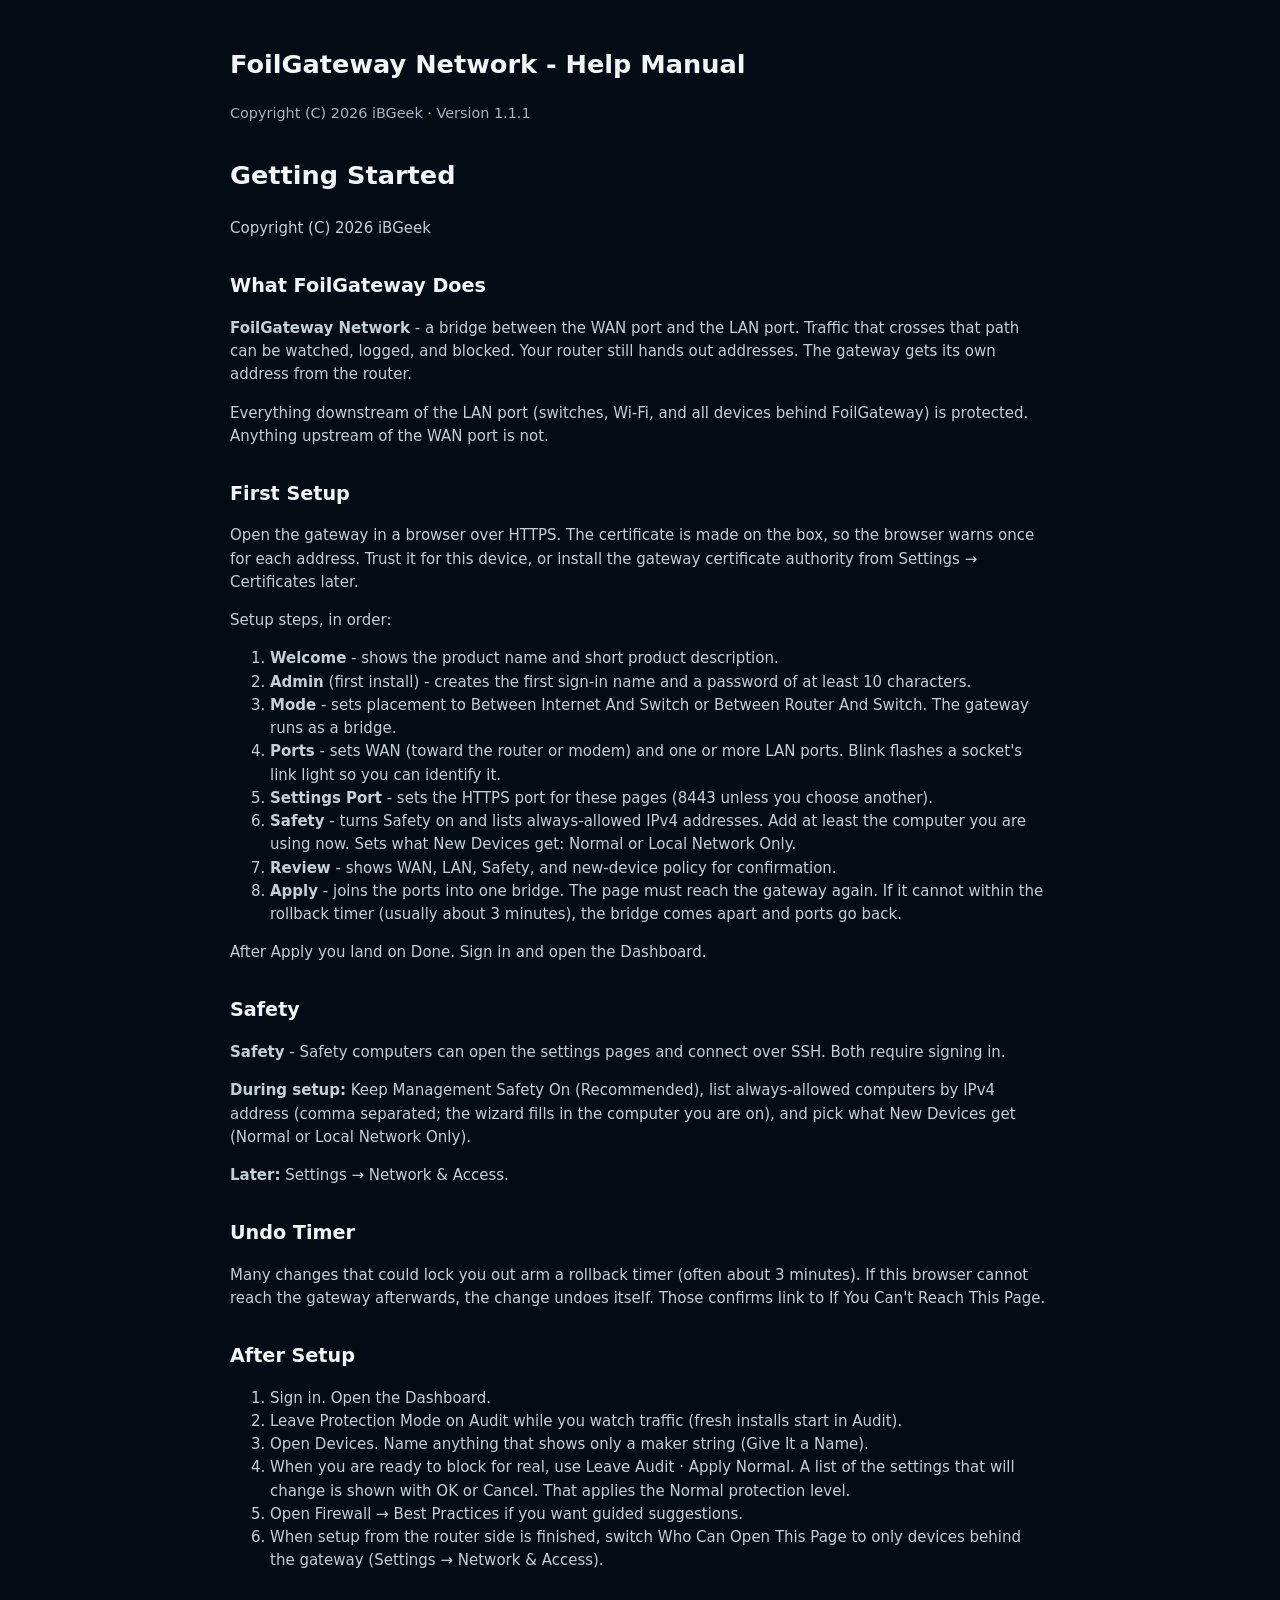
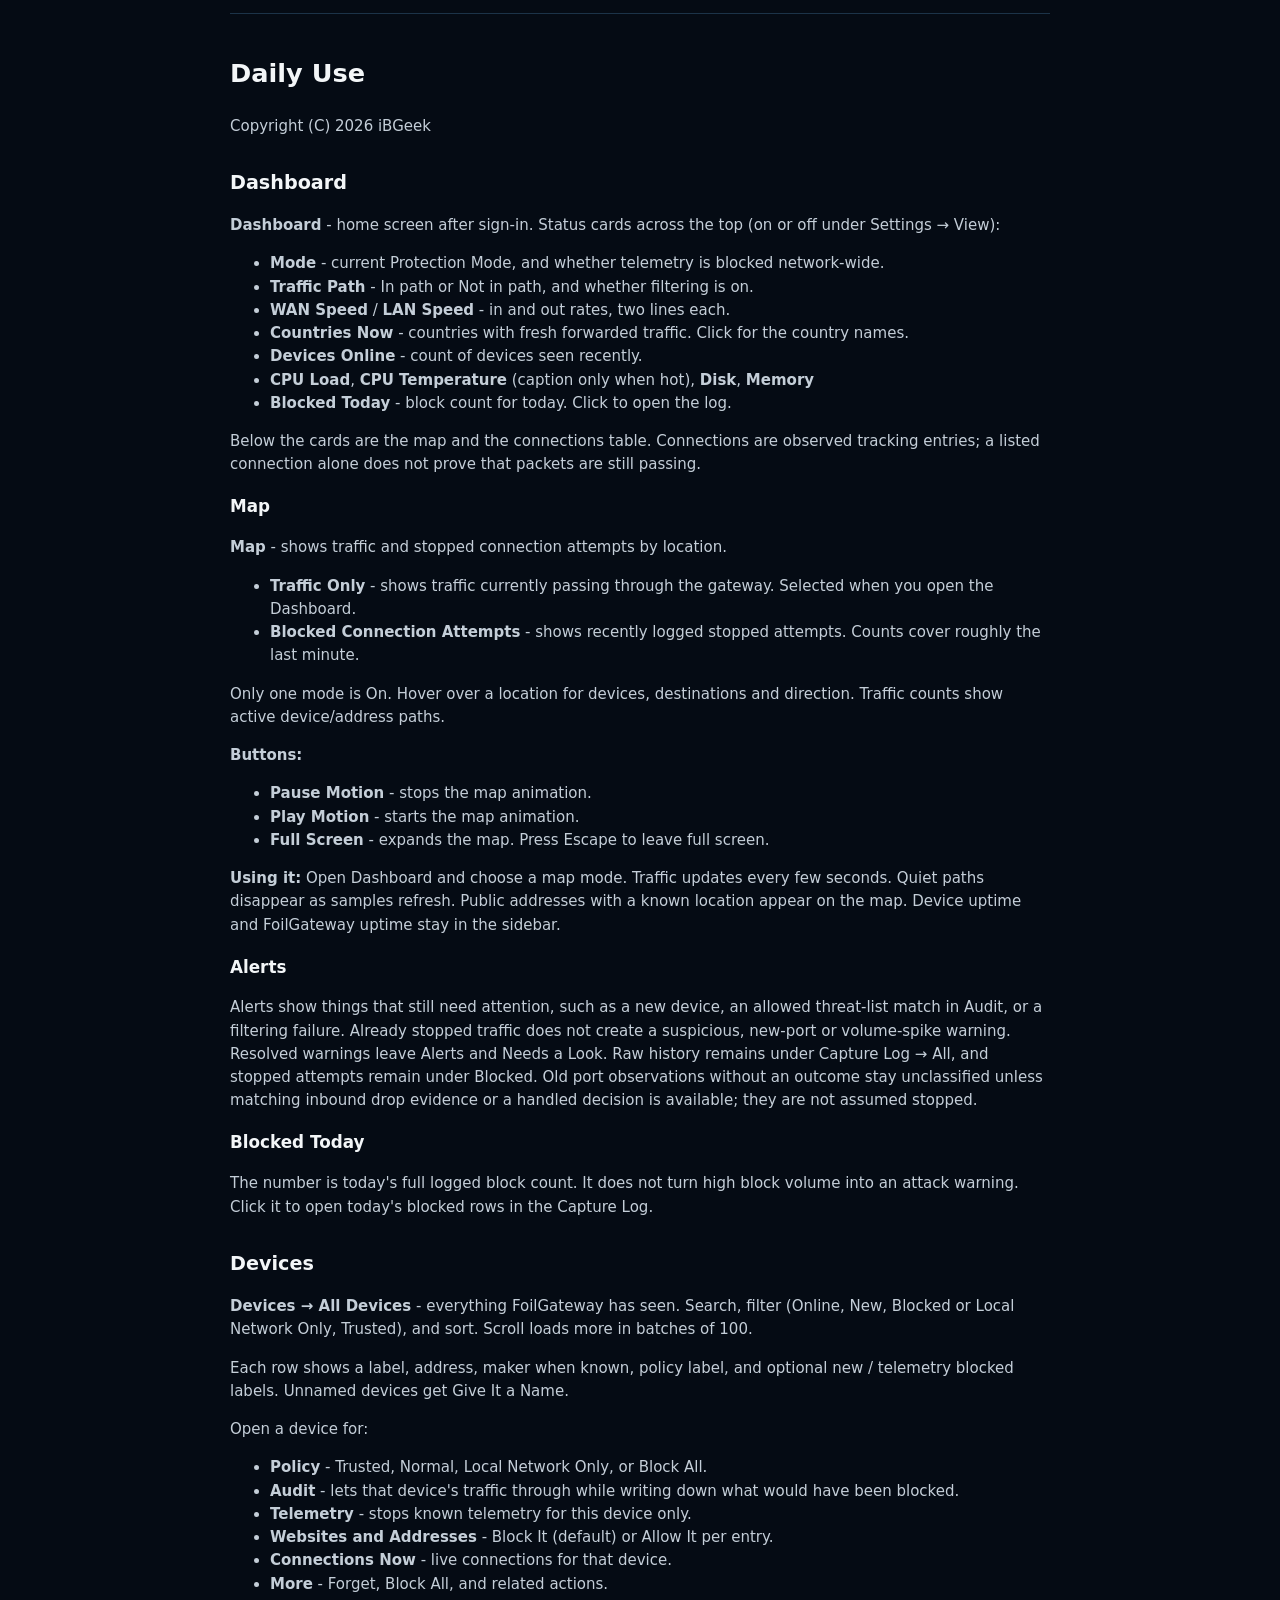
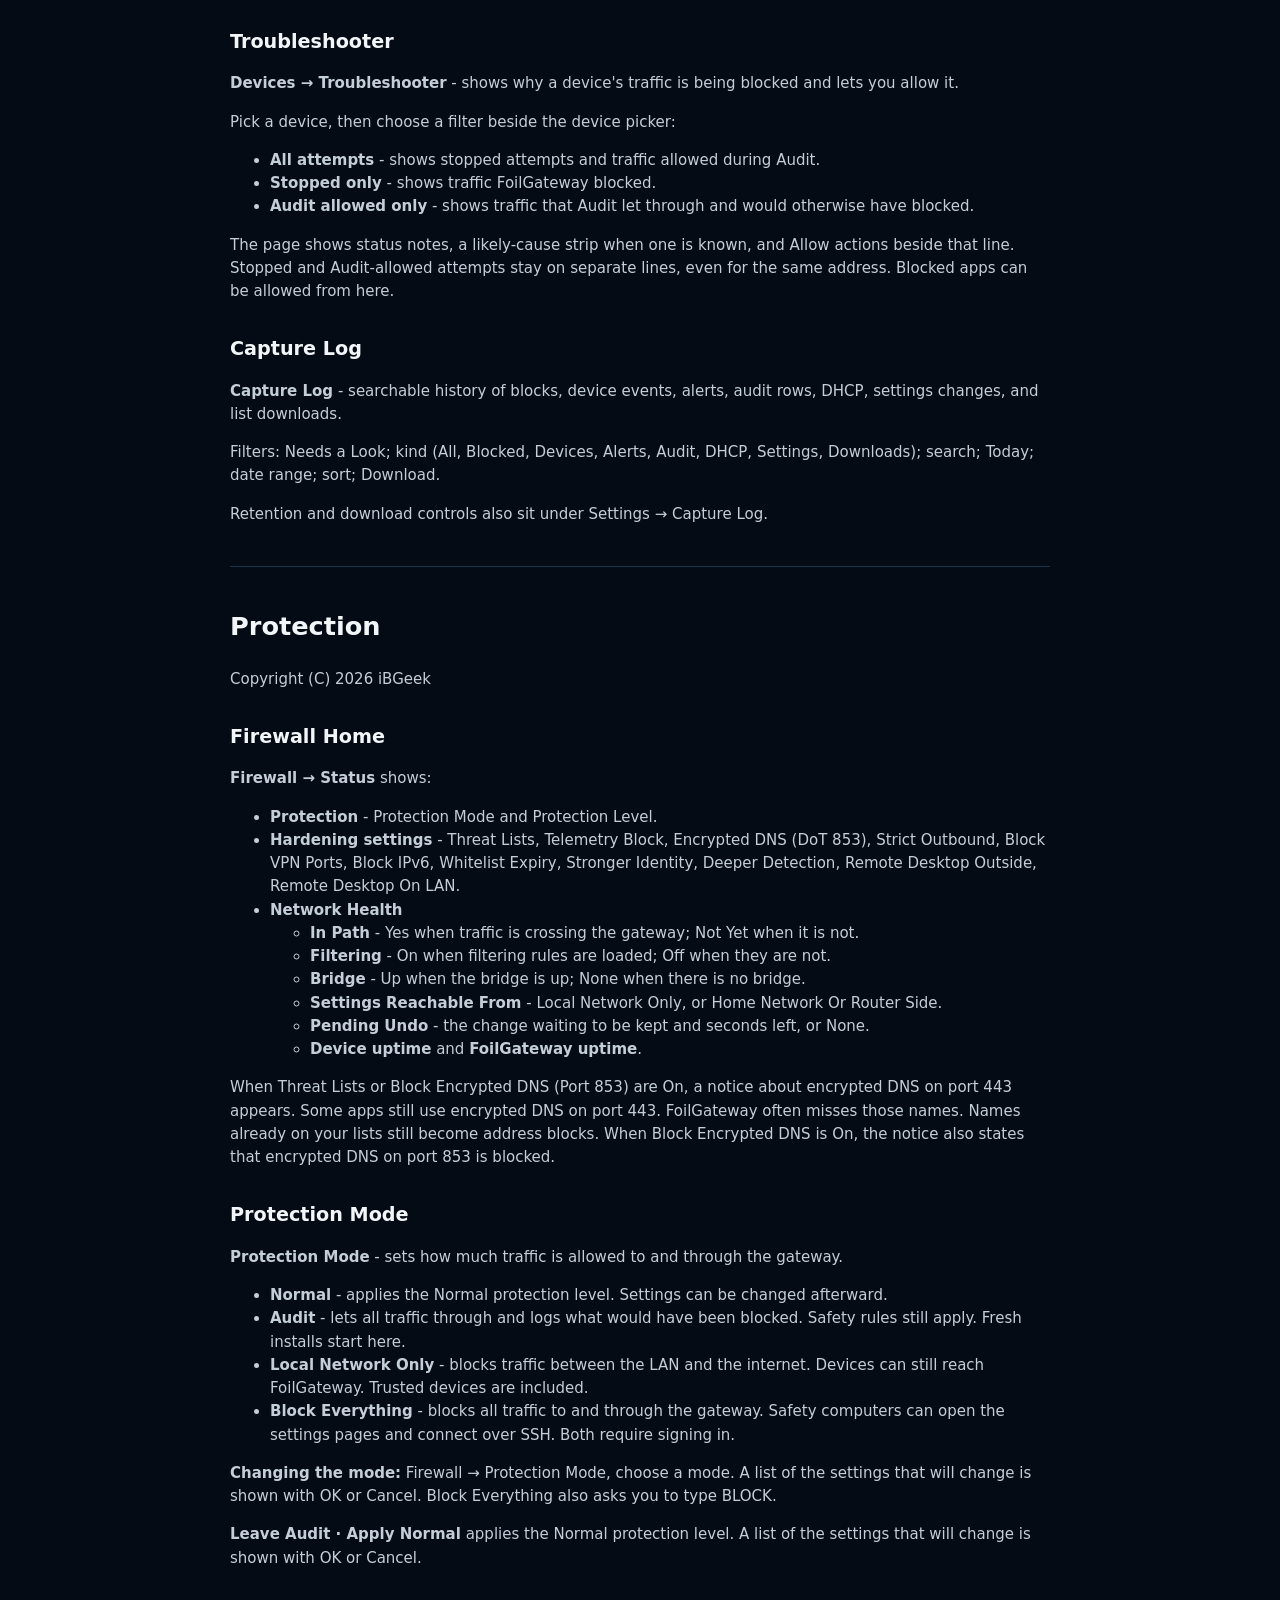
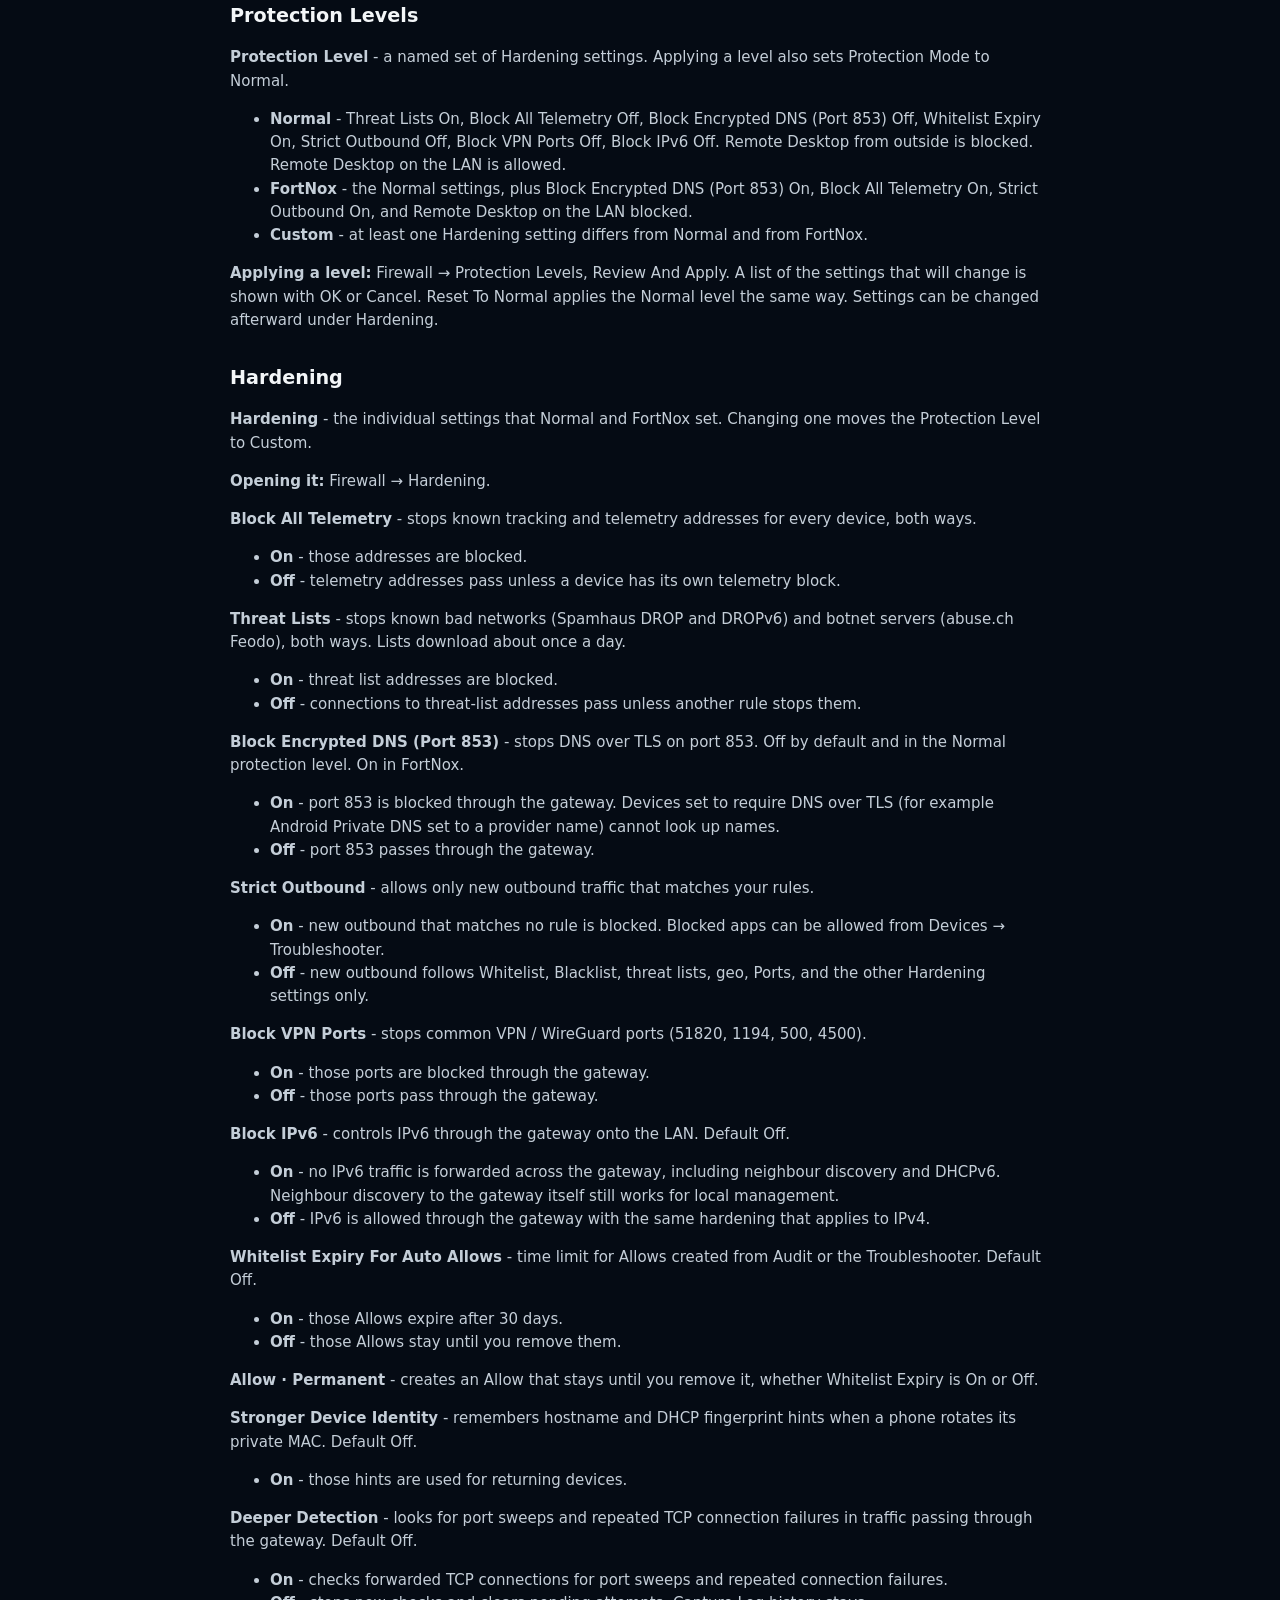
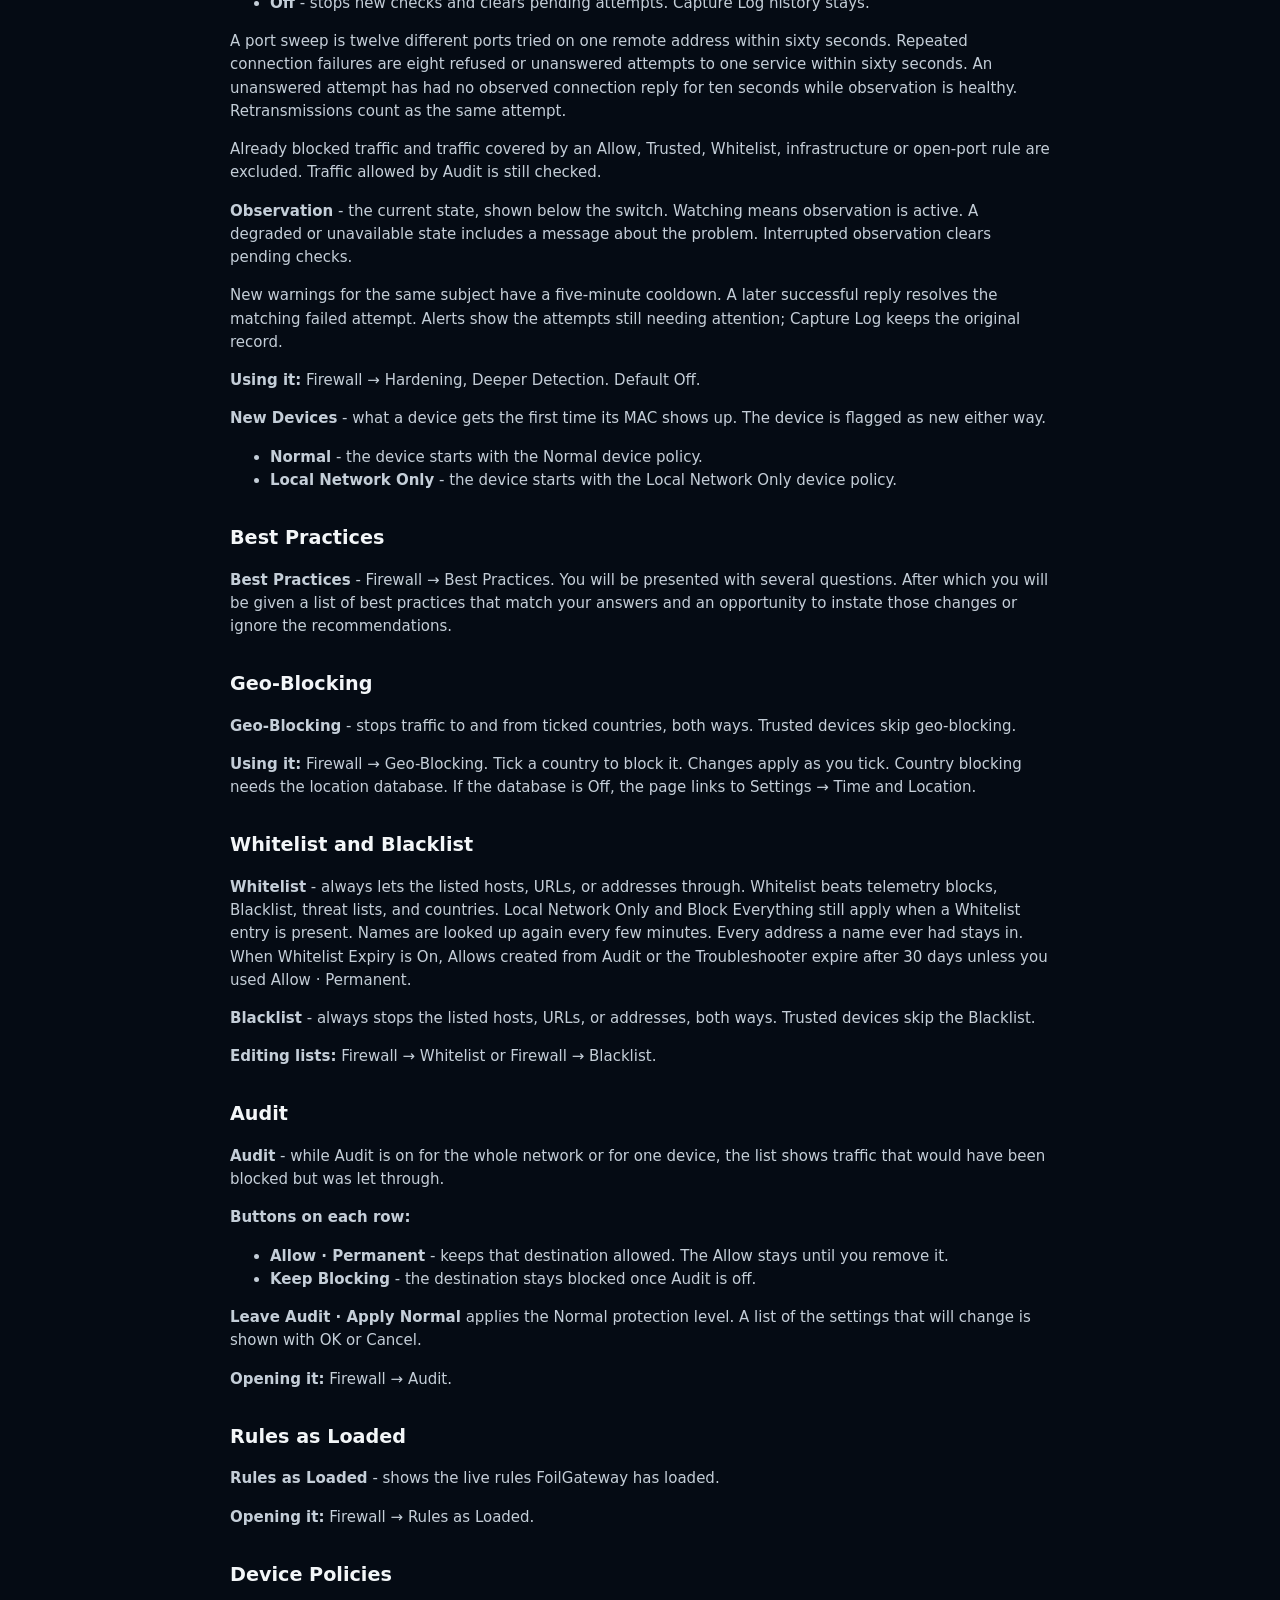
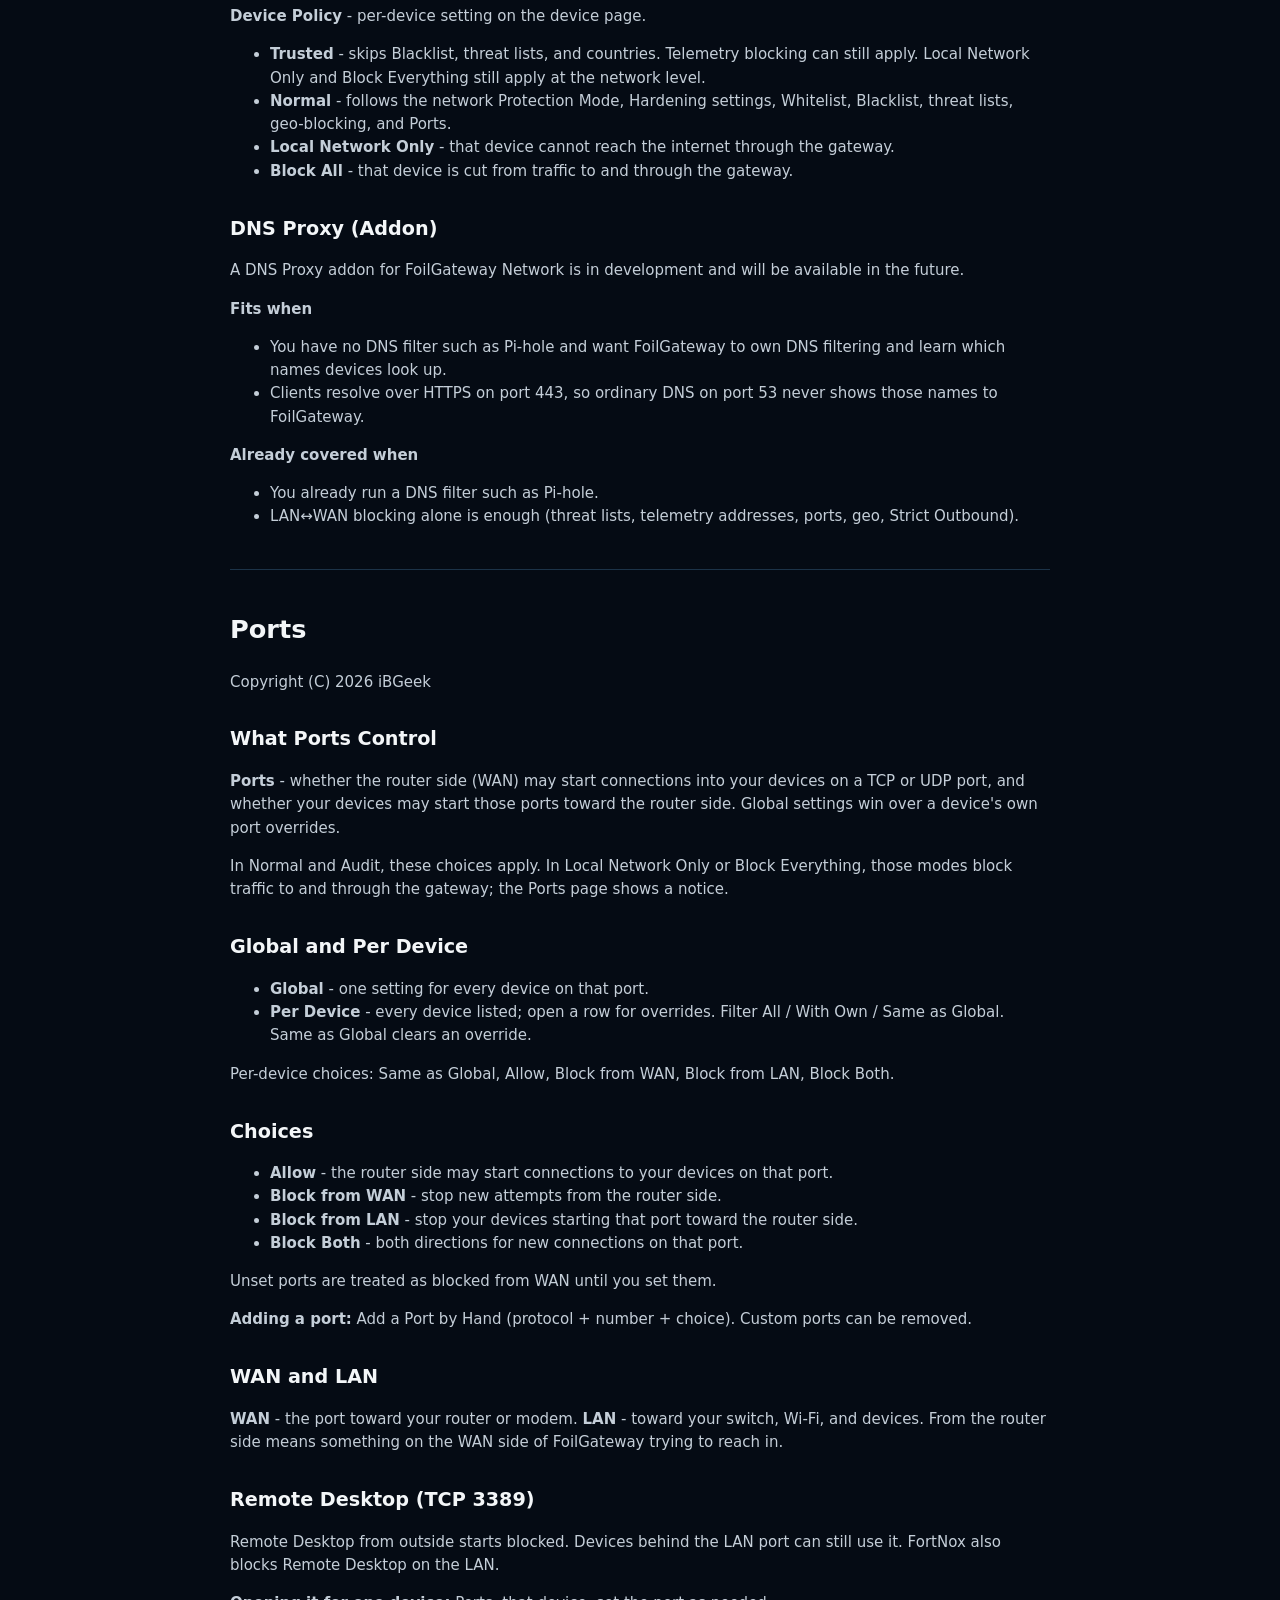
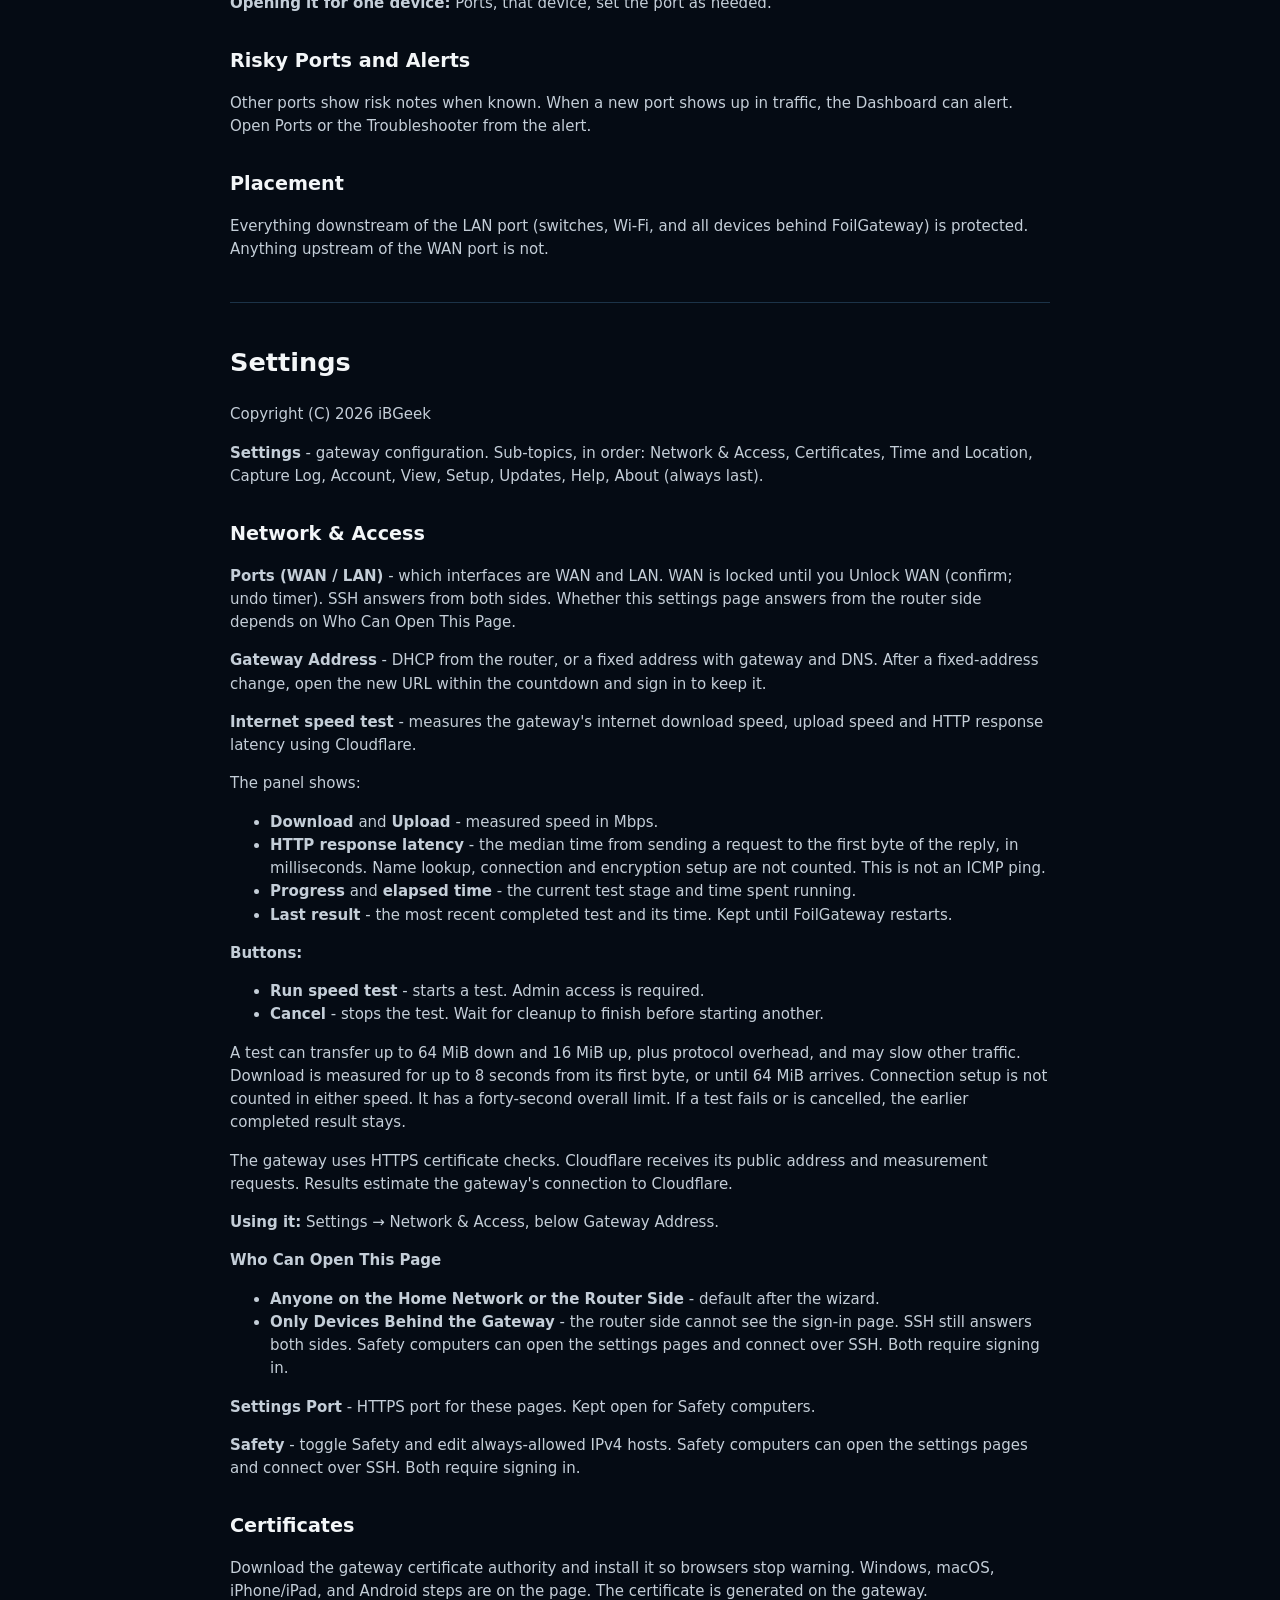
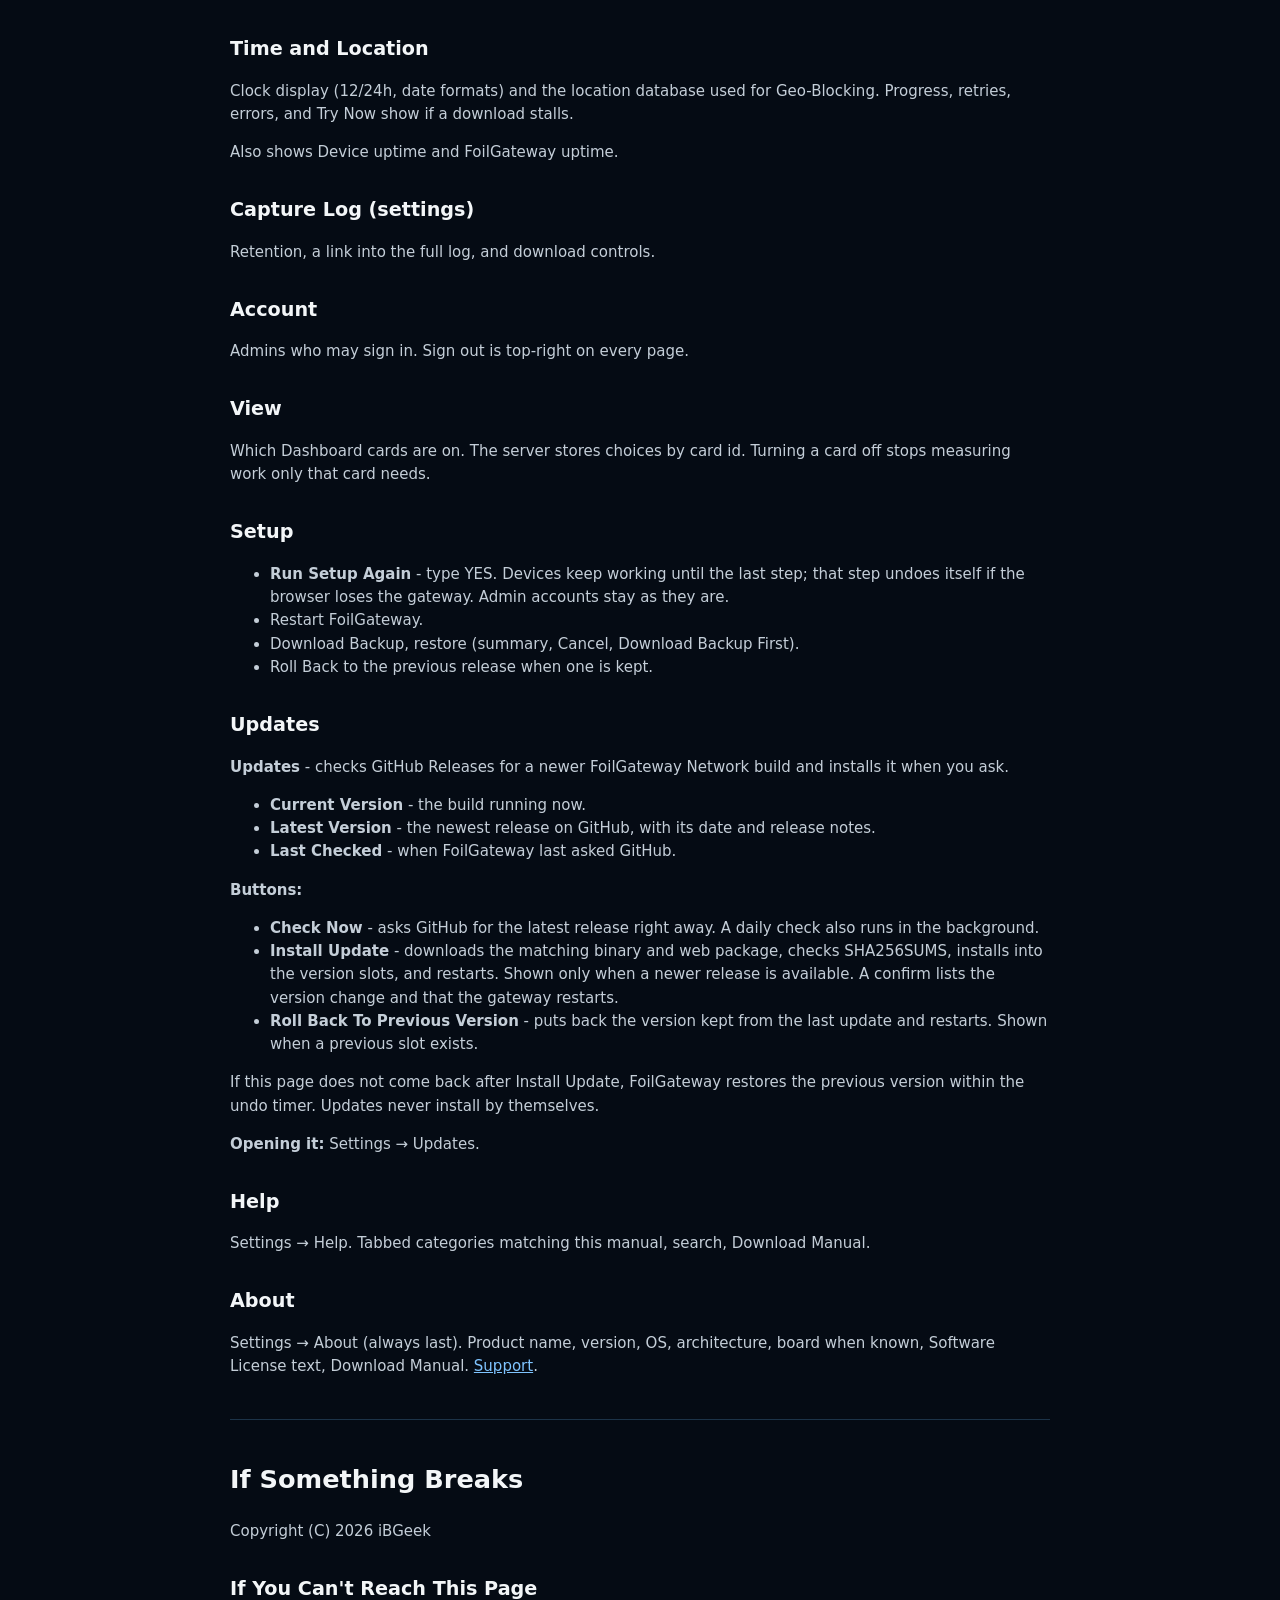
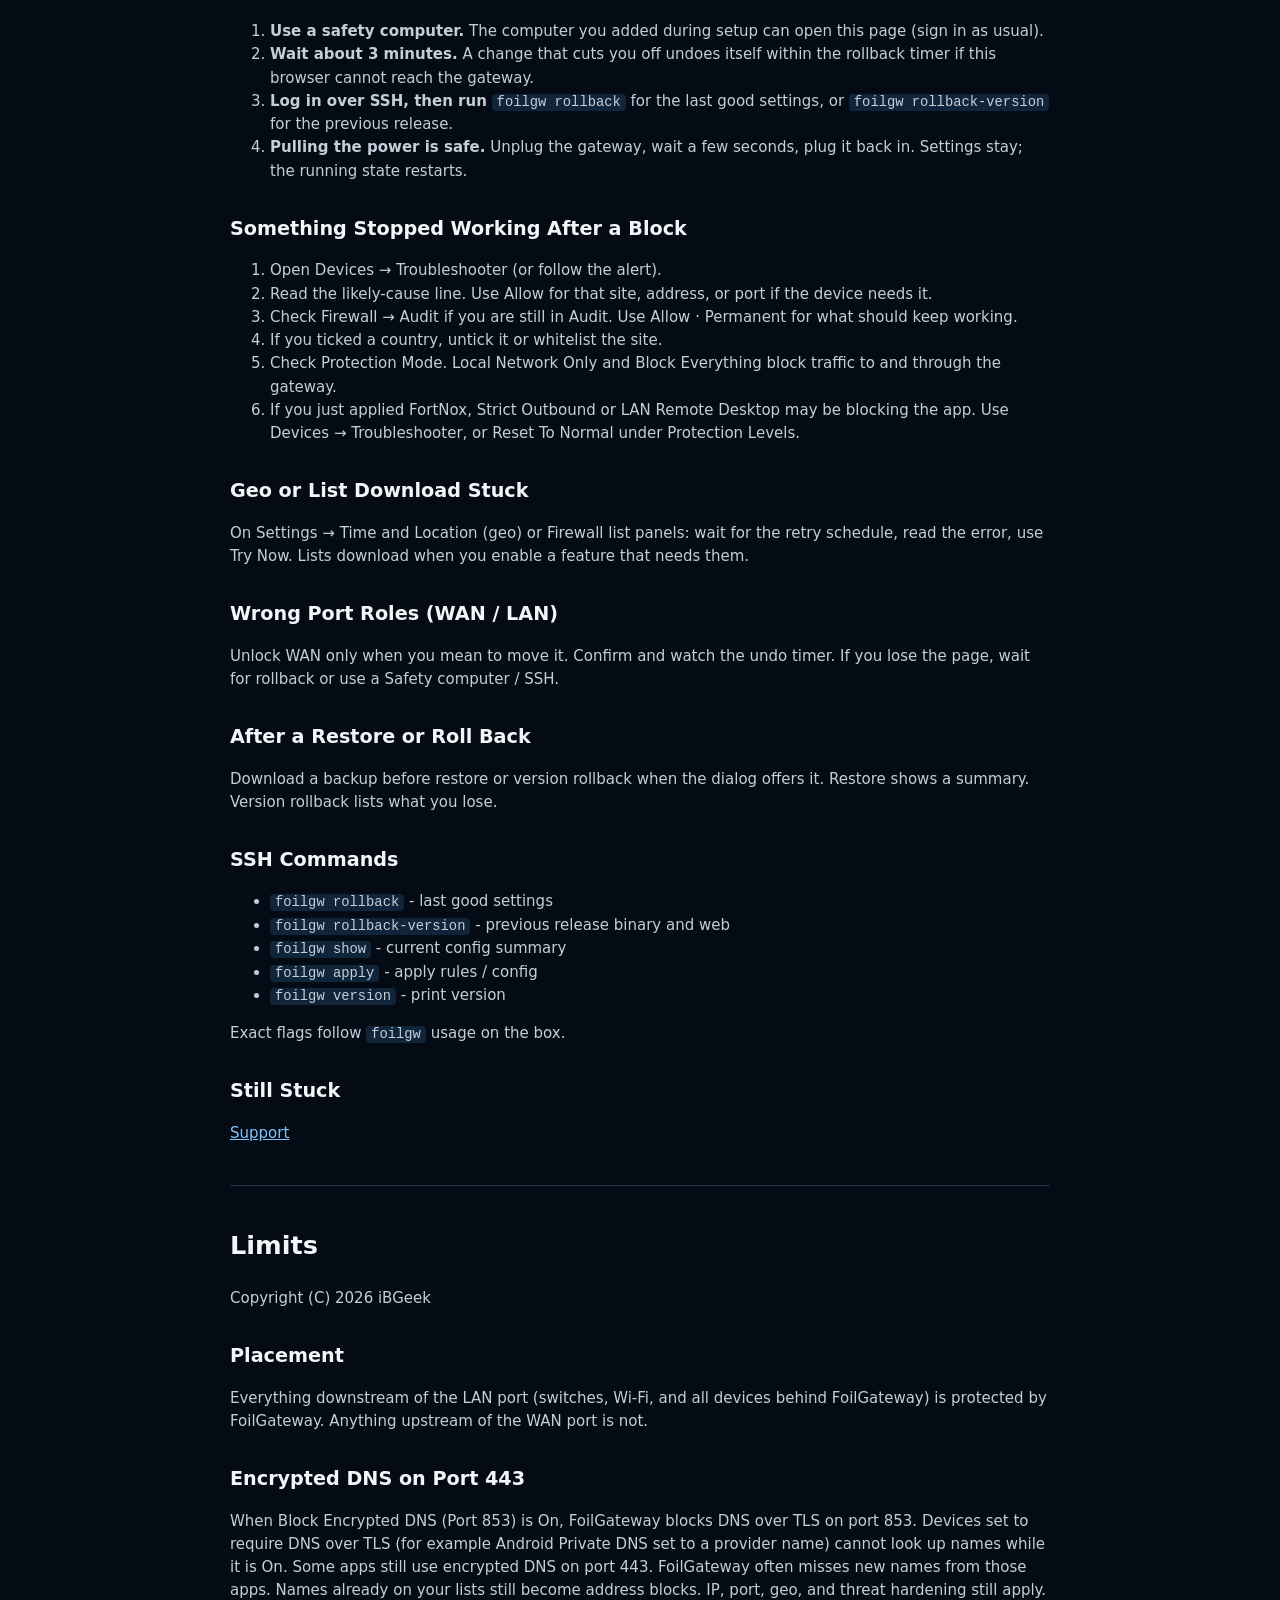
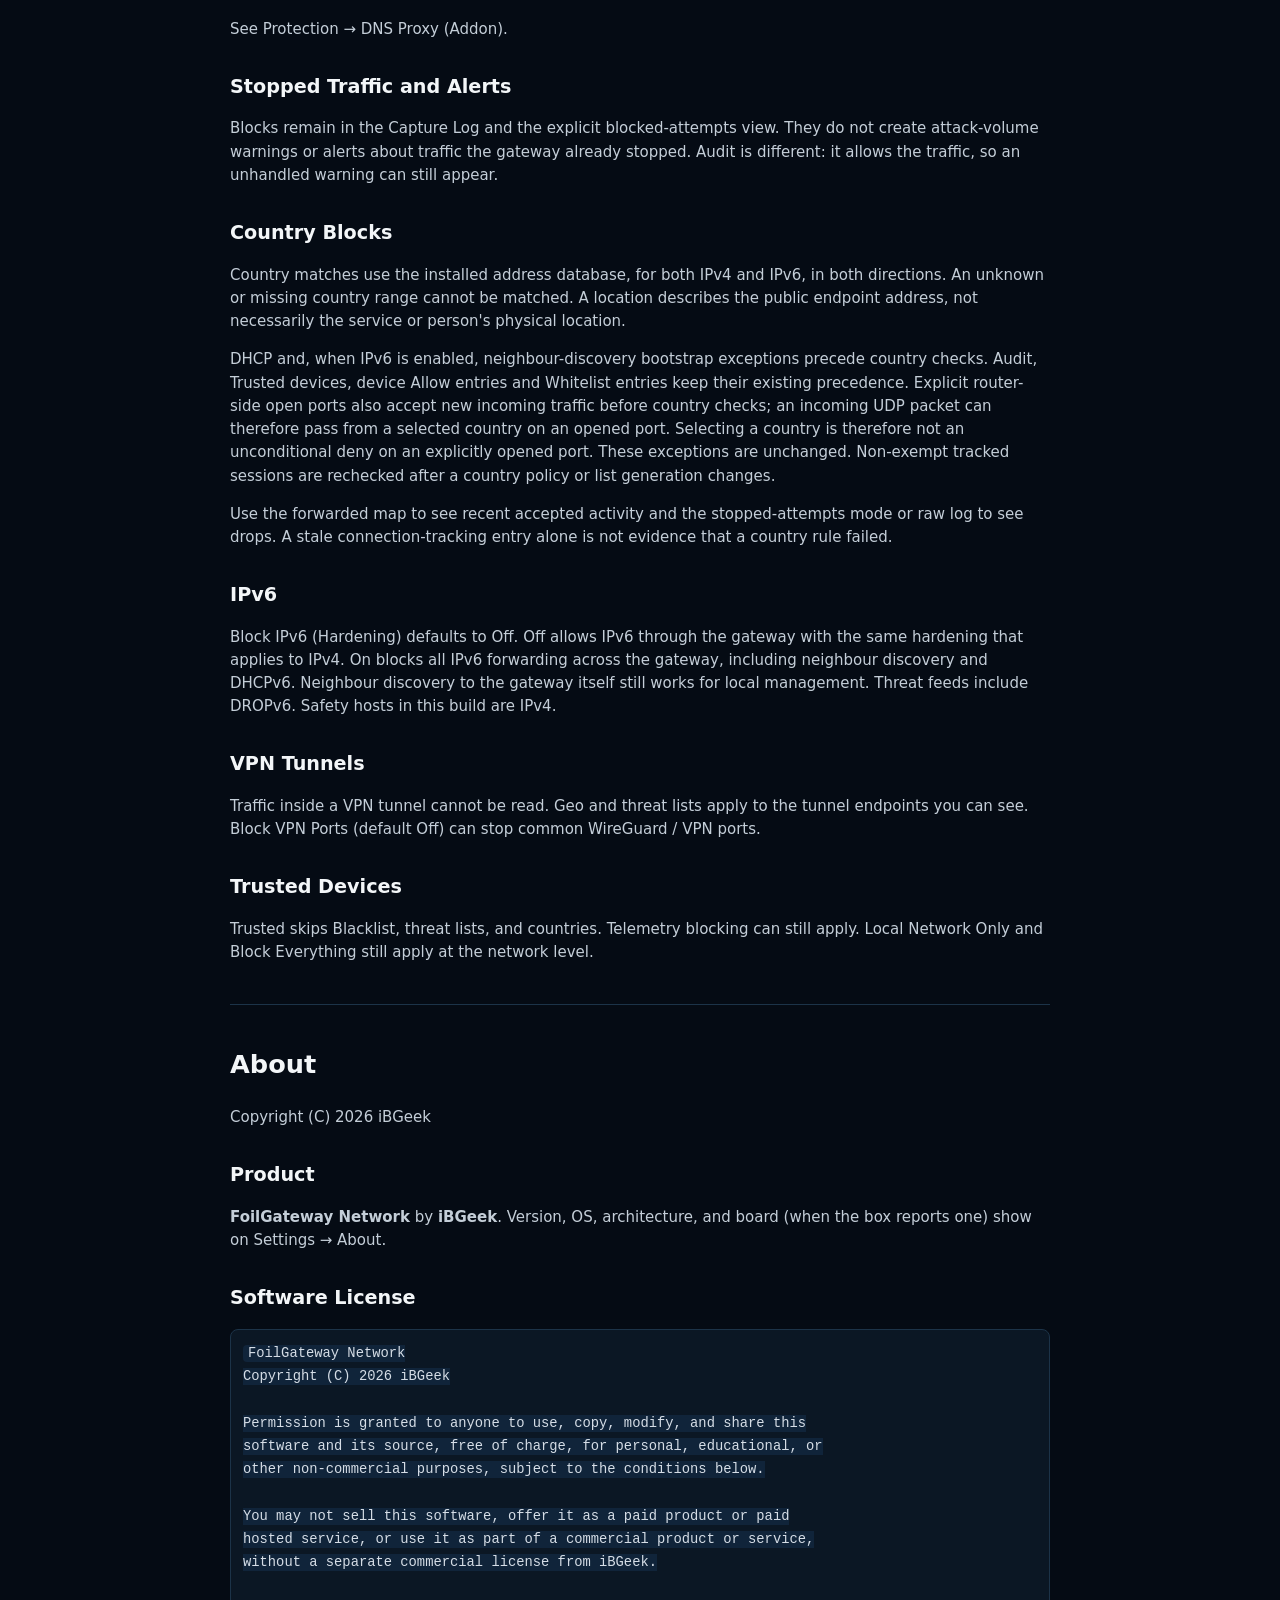
==== commit 8ecbfac9: "Fix - Improve Speed Test accuracy." ====
--- a/assets/manual.html
+++ b/assets/manual.html
@@ -1,578 +1,578 @@
-<!doctype html><html lang="en"><head><meta charset="utf-8"><meta name="viewport" content="width=device-width, initial-scale=1"><title>FoilGateway Network - Help Manual</title><style>
-:root { --bg:#050b14; --card:#0c1826; --line:#1c3348; --text:#d5dde6; --text-2:#c4ced8; --strong:#f3f6f8; --dim:#a7b4c1; --link:#7fc4ff; }
-body { margin:0; background:var(--bg); color:var(--text); font:15px/1.55 "Segoe UI", system-ui, sans-serif; }
-main { max-width:820px; margin:0 auto; padding:28px 20px 60px; }
-h1 { color:var(--strong); font-size:1.6rem; }
-h2 { color:var(--strong); font-size:1.2rem; margin-top:1.6em; }
-h3 { color:var(--strong); font-size:1.05rem; }
-p, li { color:var(--text-2); }
-a { color:var(--link); }
-code { background:#10243a; padding:1px 5px; border-radius:4px; font-size:.92em; }
-.help-pre { background:#0b1724; border:1px solid var(--line); border-radius:8px; padding:12px; overflow:auto; }
-.help-table { width:100%; border-collapse:collapse; margin:12px 0; display:block; overflow-x:auto; }
-.help-table th, .help-table td { text-align:left; padding:6px 8px; border-bottom:1px solid var(--line); vertical-align:top; }
-.help-table th { color:var(--strong); }
-.help-table th:first-child, .help-table td:first-child { white-space:nowrap; }
-.meta { color:var(--dim); font-size:.9rem; margin-bottom:2rem; }
-hr.chap { border:0; border-top:1px solid var(--line); margin:2.5rem 0; }
-</style></head><body><main><h1>FoilGateway Network - Help Manual</h1><p class="meta">Copyright (C) 2026 iBGeek · Version 1.1.0</p><section id="getting-started"><h1>Getting Started</h1>
-<p>Copyright (C) 2026 iBGeek</p>
-<h2>What FoilGateway Does</h2>
-<p><strong>FoilGateway Network</strong> - a bridge between the WAN port and the LAN port. Traffic that crosses that path can be watched, logged, and blocked. Your router still hands out addresses. The gateway gets its own address from the router.</p>
-<p>Everything downstream of the LAN port (switches, Wi-Fi, and all devices behind FoilGateway) is protected. Anything upstream of the WAN port is not.</p>
-<h2>First Setup</h2>
-<p>Open the gateway in a browser over HTTPS. The certificate is made on the box, so the browser warns once for each address. Trust it for this device, or install the gateway certificate authority from Settings → Certificates later.</p>
-<p>Setup steps, in order:</p>
-<ol>
-<li><strong>Welcome</strong> - shows the product name and short product description.</li>
-<li><strong>Admin</strong> (first install) - creates the first sign-in name and a password of at least 10 characters.</li>
-<li><strong>Mode</strong> - sets placement to Between Internet And Switch or Between Router And Switch. The gateway runs as a bridge.</li>
-<li><strong>Ports</strong> - sets WAN (toward the router or modem) and one or more LAN ports. Blink flashes a socket&#x27;s link light so you can identify it.</li>
-<li><strong>Settings Port</strong> - sets the HTTPS port for these pages (8443 unless you choose another).</li>
-<li><strong>Safety</strong> - turns Safety on and lists always-allowed IPv4 addresses. Add at least the computer you are using now. Sets what New Devices get: Normal or Local Network Only.</li>
-<li><strong>Review</strong> - shows WAN, LAN, Safety, and new-device policy for confirmation.</li>
-<li><strong>Apply</strong> - joins the ports into one bridge. The page must reach the gateway again. If it cannot within the rollback timer (usually about 3 minutes), the bridge comes apart and ports go back.</li>
-</ol>
-<p>After Apply you land on Done. Sign in and open the Dashboard.</p>
-<h2>Safety</h2>
-<p><strong>Safety</strong> - Safety computers can open the settings pages and connect over SSH. Both require signing in.</p>
-<p><strong>During setup:</strong> Keep Management Safety On (Recommended), list always-allowed computers by IPv4 address (comma separated; the wizard fills in the computer you are on), and pick what New Devices get (Normal or Local Network Only).</p>
-<p><strong>Later:</strong> Settings → Network &amp; Access.</p>
-<h2>Undo Timer</h2>
-<p>Many changes that could lock you out arm a rollback timer (often about 3 minutes). If this browser cannot reach the gateway afterwards, the change undoes itself. Those confirms link to If You Can&#x27;t Reach This Page.</p>
-<h2>After Setup</h2>
-<ol>
-<li>Sign in. Open the Dashboard.</li>
-<li>Leave Protection Mode on Audit while you watch traffic (fresh installs start in Audit).</li>
-<li>Open Devices. Name anything that shows only a maker string (Give It a Name).</li>
-<li>When you are ready to block for real, use Leave Audit · Apply Normal. A list of the settings that will change is shown with OK or Cancel. That applies the Normal protection level.</li>
-<li>Open Firewall → Best Practices if you want guided suggestions.</li>
-<li>When setup from the router side is finished, switch Who Can Open This Page to only devices behind the gateway (Settings → Network &amp; Access).</li>
-</ol>
-</section><hr class="chap"><section id="daily-use"><h1>Daily Use</h1>
-<p>Copyright (C) 2026 iBGeek</p>
-<h2>Dashboard</h2>
-<p><strong>Dashboard</strong> - home screen after sign-in. Status cards across the top (on or off under Settings → View):</p>
-<ul>
-<li><strong>Mode</strong> - current Protection Mode, and whether telemetry is blocked network-wide.
-</li>
-<li><strong>Traffic Path</strong> - In path or Not in path, and whether filtering is on.
-</li>
-<li><strong>WAN Speed</strong> / <strong>LAN Speed</strong> - in and out rates, two lines each.
-</li>
-<li><strong>Countries Now</strong> - countries with fresh forwarded traffic. Click for the country names.
-</li>
-<li><strong>Devices Online</strong> - count of devices seen recently.
-</li>
-<li><strong>CPU Load</strong>, <strong>CPU Temperature</strong> (caption only when hot), <strong>Disk</strong>, <strong>Memory</strong>
-</li>
-<li><strong>Blocked Today</strong> - block count for today. Click to open the log.
-</li>
-</ul>
-<p>Below the cards are the map and the connections table. Connections are observed tracking entries; a listed connection alone does not prove that packets are still passing.</p>
-<h3>Map</h3>
-<p><strong>Map</strong> - shows traffic and stopped connection attempts by location.</p>
-<ul>
-<li><strong>Traffic Only</strong> - shows traffic currently passing through the gateway. Selected when you open the Dashboard.
-</li>
-<li><strong>Blocked Connection Attempts</strong> - shows recently logged stopped attempts. Counts cover roughly the last minute.
-</li>
-</ul>
-<p>Only one mode is On. Hover over a location for devices, destinations and direction. Traffic counts show active device/address paths.</p>
-<p><strong>Buttons:</strong></p>
-<ul>
-<li><strong>Pause Motion</strong> - stops the map animation.
-</li>
-<li><strong>Play Motion</strong> - starts the map animation.
-</li>
-<li><strong>Full Screen</strong> - expands the map. Press Escape to leave full screen.
-</li>
-</ul>
-<p><strong>Using it:</strong> Open Dashboard and choose a map mode. Traffic updates every few seconds. Quiet paths disappear as samples refresh. Public addresses with a known location appear on the map. Device uptime and FoilGateway uptime stay in the sidebar.</p>
-<h3>Alerts</h3>
-<p>Alerts show things that still need attention, such as a new device, an allowed threat-list match in Audit, or a filtering failure. Already stopped traffic does not create a suspicious, new-port or volume-spike warning. Resolved warnings leave Alerts and Needs a Look. Raw history remains under Capture Log → All, and stopped attempts remain under Blocked. Old port observations without an outcome stay unclassified unless matching inbound drop evidence or a handled decision is available; they are not assumed stopped.</p>
-<h3>Blocked Today</h3>
-<p>The number is today&#x27;s full logged block count. It does not turn high block volume into an attack warning. Click it to open today&#x27;s blocked rows in the Capture Log.</p>
-<h2>Devices</h2>
-<p><strong>Devices → All Devices</strong> - everything FoilGateway has seen. Search, filter (Online, New, Blocked or Local Network Only, Trusted), and sort. Scroll loads more in batches of 100.</p>
-<p>Each row shows a label, address, maker when known, policy label, and optional new / telemetry blocked labels. Unnamed devices get Give It a Name.</p>
-<p>Open a device for:</p>
-<ul>
-<li><strong>Policy</strong> - Trusted, Normal, Local Network Only, or Block All.
-</li>
-<li><strong>Audit</strong> - lets that device&#x27;s traffic through while writing down what would have been blocked.
-</li>
-<li><strong>Telemetry</strong> - stops known telemetry for this device only.
-</li>
-<li><strong>Websites and Addresses</strong> - Block It (default) or Allow It per entry.
-</li>
-<li><strong>Connections Now</strong> - live connections for that device.
-</li>
-<li><strong>More</strong> - Forget, Block All, and related actions.
-</li>
-</ul>
-<h2>Troubleshooter</h2>
-<p><strong>Devices → Troubleshooter</strong> - shows why a device&#x27;s traffic is being blocked and lets you allow it.</p>
-<p>Pick a device, then choose a filter beside the device picker:</p>
-<ul>
-<li><strong>All attempts</strong> - shows stopped attempts and traffic allowed during Audit.
-</li>
-<li><strong>Stopped only</strong> - shows traffic FoilGateway blocked.
-</li>
-<li><strong>Audit allowed only</strong> - shows traffic that Audit let through and would otherwise have blocked.
-</li>
-</ul>
-<p>The page shows status notes, a likely-cause strip when one is known, and Allow actions beside that line. Stopped and Audit-allowed attempts stay on separate lines, even for the same address. Blocked apps can be allowed from here.</p>
-<h2>Capture Log</h2>
-<p><strong>Capture Log</strong> - searchable history of blocks, device events, alerts, audit rows, DHCP, settings changes, and list downloads.</p>
-<p>Filters: Needs a Look; kind (All, Blocked, Devices, Alerts, Audit, DHCP, Settings, Downloads); search; Today; date range; sort; Download.</p>
-<p>Retention and download controls also sit under Settings → Capture Log.</p>
-</section><hr class="chap"><section id="protection"><h1>Protection</h1>
-<p>Copyright (C) 2026 iBGeek</p>
-<h2>Firewall Home</h2>
-<p><strong>Firewall → Status</strong> shows:</p>
-<ul>
-<li><strong>Protection</strong> - Protection Mode and Protection Level.
-</li>
-<li><strong>Hardening settings</strong> - Threat Lists, Telemetry Block, Encrypted DNS (DoT 853), Strict Outbound, Block VPN Ports, Block IPv6, Whitelist Expiry, Stronger Identity, Deeper Detection, Remote Desktop Outside, Remote Desktop On LAN.
-</li>
-<li><strong>Network Health</strong>
-<ul>
-<li><strong>In Path</strong> - Yes when traffic is crossing the gateway; Not Yet when it is not.</li>
-<li><strong>Filtering</strong> - On when filtering rules are loaded; Off when they are not.</li>
-<li><strong>Bridge</strong> - Up when the bridge is up; None when there is no bridge.</li>
-<li><strong>Settings Reachable From</strong> - Local Network Only, or Home Network Or Router Side.</li>
-<li><strong>Pending Undo</strong> - the change waiting to be kept and seconds left, or None.</li>
-<li><strong>Device uptime</strong> and <strong>FoilGateway uptime</strong>.</li>
-</ul>
-</li>
-</ul>
-<p>When Threat Lists or Block Encrypted DNS (Port 853) are On, a notice about encrypted DNS on port 443 appears. Some apps still use encrypted DNS on port 443. FoilGateway often misses those names. Names already on your lists still become address blocks. When Block Encrypted DNS is On, the notice also states that encrypted DNS on port 853 is blocked.</p>
-<h2>Protection Mode</h2>
-<p><strong>Protection Mode</strong> - sets how much traffic is allowed to and through the gateway.</p>
-<ul>
-<li><strong>Normal</strong> - applies the Normal protection level. Settings can be changed afterward.
-</li>
-<li><strong>Audit</strong> - lets all traffic through and logs what would have been blocked. Safety rules still apply. Fresh installs start here.
-</li>
-<li><strong>Local Network Only</strong> - blocks traffic between the LAN and the internet. Devices can still reach FoilGateway. Trusted devices are included.
-</li>
-<li><strong>Block Everything</strong> - blocks all traffic to and through the gateway. Safety computers can open the settings pages and connect over SSH. Both require signing in.
-</li>
-</ul>
-<p><strong>Changing the mode:</strong> Firewall → Protection Mode, choose a mode. A list of the settings that will change is shown with OK or Cancel. Block Everything also asks you to type BLOCK.</p>
-<p><strong>Leave Audit · Apply Normal</strong> applies the Normal protection level. A list of the settings that will change is shown with OK or Cancel.</p>
-<h2>Protection Levels</h2>
-<p><strong>Protection Level</strong> - a named set of Hardening settings. Applying a level also sets Protection Mode to Normal.</p>
-<ul>
-<li><strong>Normal</strong> - Threat Lists On, Block All Telemetry Off, Block Encrypted DNS (Port 853) Off, Whitelist Expiry On, Strict Outbound Off, Block VPN Ports Off, Block IPv6 Off. Remote Desktop from outside is blocked. Remote Desktop on the LAN is allowed.
-</li>
-<li><strong>FortNox</strong> - the Normal settings, plus Block Encrypted DNS (Port 853) On, Block All Telemetry On, Strict Outbound On, and Remote Desktop on the LAN blocked.
-</li>
-<li><strong>Custom</strong> - at least one Hardening setting differs from Normal and from FortNox.
-</li>
-</ul>
-<p><strong>Applying a level:</strong> Firewall → Protection Levels, Review And Apply. A list of the settings that will change is shown with OK or Cancel. Reset To Normal applies the Normal level the same way. Settings can be changed afterward under Hardening.</p>
-<h2>Hardening</h2>
-<p><strong>Hardening</strong> - the individual settings that Normal and FortNox set. Changing one moves the Protection Level to Custom.</p>
-<p><strong>Opening it:</strong> Firewall → Hardening.</p>
-<p><strong>Block All Telemetry</strong> - stops known tracking and telemetry addresses for every device, both ways.</p>
-<ul>
-<li><strong>On</strong> - those addresses are blocked.
-</li>
-<li><strong>Off</strong> - telemetry addresses pass unless a device has its own telemetry block.
-</li>
-</ul>
-<p><strong>Threat Lists</strong> - stops known bad networks (Spamhaus DROP and DROPv6) and botnet servers (abuse.ch Feodo), both ways. Lists download about once a day.</p>
-<ul>
-<li><strong>On</strong> - threat list addresses are blocked.
-</li>
-<li><strong>Off</strong> - connections to threat-list addresses pass unless another rule stops them.
-</li>
-</ul>
-<p><strong>Block Encrypted DNS (Port 853)</strong> - stops DNS over TLS on port 853. Off by default and in the Normal protection level. On in FortNox.</p>
-<ul>
-<li><strong>On</strong> - port 853 is blocked through the gateway. Devices set to require DNS over TLS (for example Android Private DNS set to a provider name) cannot look up names.
-</li>
-<li><strong>Off</strong> - port 853 passes through the gateway.
-</li>
-</ul>
-<p><strong>Strict Outbound</strong> - allows only new outbound traffic that matches your rules.</p>
-<ul>
-<li><strong>On</strong> - new outbound that matches no rule is blocked. Blocked apps can be allowed from Devices → Troubleshooter.
-</li>
-<li><strong>Off</strong> - new outbound follows Whitelist, Blacklist, threat lists, geo, Ports, and the other Hardening settings only.
-</li>
-</ul>
-<p><strong>Block VPN Ports</strong> - stops common VPN / WireGuard ports (51820, 1194, 500, 4500).</p>
-<ul>
-<li><strong>On</strong> - those ports are blocked through the gateway.
-</li>
-<li><strong>Off</strong> - those ports pass through the gateway.
-</li>
-</ul>
-<p><strong>Block IPv6</strong> - controls IPv6 through the gateway onto the LAN. Default Off.</p>
-<ul>
-<li><strong>On</strong> - no IPv6 traffic is forwarded across the gateway, including neighbour discovery and DHCPv6. Neighbour discovery to the gateway itself still works for local management.
-</li>
-<li><strong>Off</strong> - IPv6 is allowed through the gateway with the same hardening that applies to IPv4.
-</li>
-</ul>
-<p><strong>Whitelist Expiry For Auto Allows</strong> - time limit for Allows created from Audit or the Troubleshooter. Default Off.</p>
-<ul>
-<li><strong>On</strong> - those Allows expire after 30 days.
-</li>
-<li><strong>Off</strong> - those Allows stay until you remove them.
-</li>
-</ul>
-<p><strong>Allow · Permanent</strong> - creates an Allow that stays until you remove it, whether Whitelist Expiry is On or Off.</p>
-<p><strong>Stronger Device Identity</strong> - remembers hostname and DHCP fingerprint hints when a phone rotates its private MAC. Default Off.</p>
-<ul>
-<li><strong>On</strong> - those hints are used for returning devices.
-</li>
-</ul>
-<p><strong>Deeper Detection</strong> - looks for port sweeps and repeated TCP connection failures in traffic passing through the gateway. Default Off.</p>
-<ul>
-<li><strong>On</strong> - checks forwarded TCP connections for port sweeps and repeated connection failures.
-</li>
-<li><strong>Off</strong> - stops new checks and clears pending attempts. Capture Log history stays.
-</li>
-</ul>
-<p>A port sweep is twelve different ports tried on one remote address within sixty seconds. Repeated connection failures are eight refused or unanswered attempts to one service within sixty seconds. An unanswered attempt has had no observed connection reply for ten seconds while observation is healthy. Retransmissions count as the same attempt.</p>
-<p>Already blocked traffic and traffic covered by an Allow, Trusted, Whitelist, infrastructure or open-port rule are excluded. Traffic allowed by Audit is still checked.</p>
-<p><strong>Observation</strong> - the current state, shown below the switch. Watching means observation is active. A degraded or unavailable state includes a message about the problem. Interrupted observation clears pending checks.</p>
-<p>New warnings for the same subject have a five-minute cooldown. A later successful reply resolves the matching failed attempt. Alerts show the attempts still needing attention; Capture Log keeps the original record.</p>
-<p><strong>Using it:</strong> Firewall → Hardening, Deeper Detection. Default Off.</p>
-<p><strong>New Devices</strong> - what a device gets the first time its MAC shows up. The device is flagged as new either way.</p>
-<ul>
-<li><strong>Normal</strong> - the device starts with the Normal device policy.
-</li>
-<li><strong>Local Network Only</strong> - the device starts with the Local Network Only device policy.
-</li>
-</ul>
-<h2>Best Practices</h2>
-<p><strong>Best Practices</strong> - Firewall → Best Practices. You will be presented with several questions. After which you will be given a list of best practices that match your answers and an opportunity to instate those changes or ignore the recommendations.</p>
-<h2>Geo-Blocking</h2>
-<p><strong>Geo-Blocking</strong> - stops traffic to and from ticked countries, both ways. Trusted devices skip geo-blocking.</p>
-<p><strong>Using it:</strong> Firewall → Geo-Blocking. Tick a country to block it. Changes apply as you tick. Country blocking needs the location database. If the database is Off, the page links to Settings → Time and Location.</p>
-<h2>Whitelist and Blacklist</h2>
-<p><strong>Whitelist</strong> - always lets the listed hosts, URLs, or addresses through. Whitelist beats telemetry blocks, Blacklist, threat lists, and countries. Local Network Only and Block Everything still apply when a Whitelist entry is present. Names are looked up again every few minutes. Every address a name ever had stays in. When Whitelist Expiry is On, Allows created from Audit or the Troubleshooter expire after 30 days unless you used Allow · Permanent.</p>
-<p><strong>Blacklist</strong> - always stops the listed hosts, URLs, or addresses, both ways. Trusted devices skip the Blacklist.</p>
-<p><strong>Editing lists:</strong> Firewall → Whitelist or Firewall → Blacklist.</p>
-<h2>Audit</h2>
-<p><strong>Audit</strong> - while Audit is on for the whole network or for one device, the list shows traffic that would have been blocked but was let through.</p>
-<p><strong>Buttons on each row:</strong></p>
-<ul>
-<li><strong>Allow · Permanent</strong> - keeps that destination allowed. The Allow stays until you remove it.
-</li>
-<li><strong>Keep Blocking</strong> - the destination stays blocked once Audit is off.
-</li>
-</ul>
-<p><strong>Leave Audit · Apply Normal</strong> applies the Normal protection level. A list of the settings that will change is shown with OK or Cancel.</p>
-<p><strong>Opening it:</strong> Firewall → Audit.</p>
-<h2>Rules as Loaded</h2>
-<p><strong>Rules as Loaded</strong> - shows the live rules FoilGateway has loaded.</p>
-<p><strong>Opening it:</strong> Firewall → Rules as Loaded.</p>
-<h2>Device Policies</h2>
-<p><strong>Device Policy</strong> - per-device setting on the device page.</p>
-<ul>
-<li><strong>Trusted</strong> - skips Blacklist, threat lists, and countries. Telemetry blocking can still apply. Local Network Only and Block Everything still apply at the network level.
-</li>
-<li><strong>Normal</strong> - follows the network Protection Mode, Hardening settings, Whitelist, Blacklist, threat lists, geo-blocking, and Ports.
-</li>
-<li><strong>Local Network Only</strong> - that device cannot reach the internet through the gateway.
-</li>
-<li><strong>Block All</strong> - that device is cut from traffic to and through the gateway.
-</li>
-</ul>
-<h2>DNS Proxy (Addon)</h2>
-<p>A DNS Proxy addon for FoilGateway Network is in development and will be available in the future.</p>
-<p><strong>Fits when</strong></p>
-<ul>
-<li>You have no DNS filter such as Pi-hole and want FoilGateway to own DNS filtering and learn which names devices look up.
-</li>
-<li>Clients resolve over HTTPS on port 443, so ordinary DNS on port 53 never shows those names to FoilGateway.
-</li>
-</ul>
-<p><strong>Already covered when</strong></p>
-<ul>
-<li>You already run a DNS filter such as Pi-hole.
-</li>
-<li>LAN↔WAN blocking alone is enough (threat lists, telemetry addresses, ports, geo, Strict Outbound).
-</li>
-</ul>
-</section><hr class="chap"><section id="ports"><h1>Ports</h1>
-<p>Copyright (C) 2026 iBGeek</p>
-<h2>What Ports Control</h2>
-<p><strong>Ports</strong> - whether the router side (WAN) may start connections into your devices on a TCP or UDP port, and whether your devices may start those ports toward the router side. Global settings win over a device&#x27;s own port overrides.</p>
-<p>In Normal and Audit, these choices apply. In Local Network Only or Block Everything, those modes block traffic to and through the gateway; the Ports page shows a notice.</p>
-<h2>Global and Per Device</h2>
-<ul>
-<li><strong>Global</strong> - one setting for every device on that port.
-</li>
-<li><strong>Per Device</strong> - every device listed; open a row for overrides. Filter All / With Own / Same as Global. Same as Global clears an override.
-</li>
-</ul>
-<p>Per-device choices: Same as Global, Allow, Block from WAN, Block from LAN, Block Both.</p>
-<h2>Choices</h2>
-<ul>
-<li><strong>Allow</strong> - the router side may start connections to your devices on that port.
-</li>
-<li><strong>Block from WAN</strong> - stop new attempts from the router side.
-</li>
-<li><strong>Block from LAN</strong> - stop your devices starting that port toward the router side.
-</li>
-<li><strong>Block Both</strong> - both directions for new connections on that port.
-</li>
-</ul>
-<p>Unset ports are treated as blocked from WAN until you set them.</p>
-<p><strong>Adding a port:</strong> Add a Port by Hand (protocol + number + choice). Custom ports can be removed.</p>
-<h2>WAN and LAN</h2>
-<p><strong>WAN</strong> - the port toward your router or modem. <strong>LAN</strong> - toward your switch, Wi-Fi, and devices. From the router side means something on the WAN side of FoilGateway trying to reach in.</p>
-<h2>Remote Desktop (TCP 3389)</h2>
-<p>Remote Desktop from outside starts blocked. Devices behind the LAN port can still use it. FortNox also blocks Remote Desktop on the LAN.</p>
-<p><strong>Opening it for one device:</strong> Ports, that device, set the port as needed.</p>
-<h2>Risky Ports and Alerts</h2>
-<p>Other ports show risk notes when known. When a new port shows up in traffic, the Dashboard can alert. Open Ports or the Troubleshooter from the alert.</p>
-<h2>Placement</h2>
-<p>Everything downstream of the LAN port (switches, Wi-Fi, and all devices behind FoilGateway) is protected. Anything upstream of the WAN port is not.</p>
-</section><hr class="chap"><section id="settings"><h1>Settings</h1>
-<p>Copyright (C) 2026 iBGeek</p>
-<p><strong>Settings</strong> - gateway configuration. Sub-topics, in order: Network &amp; Access, Certificates, Time and Location, Capture Log, Account, View, Setup, Updates, Help, About (always last).</p>
-<h2>Network &amp; Access</h2>
-<p><strong>Ports (WAN / LAN)</strong> - which interfaces are WAN and LAN. WAN is locked until you Unlock WAN (confirm; undo timer). SSH answers from both sides. Whether this settings page answers from the router side depends on Who Can Open This Page.</p>
-<p><strong>Gateway Address</strong> - DHCP from the router, or a fixed address with gateway and DNS. After a fixed-address change, open the new URL within the countdown and sign in to keep it.</p>
-<p><strong>Internet speed test</strong> - measures the gateway&#x27;s internet download speed, upload speed and HTTP latency using Cloudflare.</p>
-<p>The panel shows:</p>
-<ul>
-<li><strong>Download</strong> and <strong>Upload</strong> - measured speed in Mbps.
-</li>
-<li><strong>HTTP latency</strong> - the median time for an HTTPS request, in milliseconds.
-</li>
-<li><strong>Progress</strong> and <strong>elapsed time</strong> - the current test stage and time spent running.
-</li>
-<li><strong>Last result</strong> - the most recent completed test and its time. Kept until FoilGateway restarts.
-</li>
-</ul>
-<p><strong>Buttons:</strong></p>
-<ul>
-<li><strong>Run speed test</strong> - starts a test. Admin access is required.
-</li>
-<li><strong>Cancel</strong> - stops the test. Wait for cleanup to finish before starting another.
-</li>
-</ul>
-<p>A test can transfer up to 64 MiB down and 16 MiB up, plus protocol overhead, and may slow other traffic. It has a forty-second overall limit. If a test fails or is cancelled, the earlier completed result stays.</p>
-<p>The gateway uses HTTPS certificate checks. Cloudflare receives its public address and measurement requests. Results estimate the gateway&#x27;s connection to Cloudflare.</p>
-<p><strong>Using it:</strong> Settings → Network &amp; Access, below Gateway Address.</p>
-<p><strong>Who Can Open This Page</strong></p>
-<ul>
-<li><strong>Anyone on the Home Network or the Router Side</strong> - default after the wizard.
-</li>
-<li><strong>Only Devices Behind the Gateway</strong> - the router side cannot see the sign-in page. SSH still answers both sides. Safety computers can open the settings pages and connect over SSH. Both require signing in.
-</li>
-</ul>
-<p><strong>Settings Port</strong> - HTTPS port for these pages. Kept open for Safety computers.</p>
-<p><strong>Safety</strong> - toggle Safety and edit always-allowed IPv4 hosts. Safety computers can open the settings pages and connect over SSH. Both require signing in.</p>
-<h2>Certificates</h2>
-<p>Download the gateway certificate authority and install it so browsers stop warning. Windows, macOS, iPhone/iPad, and Android steps are on the page. The certificate is generated on the gateway.</p>
-<h2>Time and Location</h2>
-<p>Clock display (12/24h, date formats) and the location database used for Geo-Blocking. Progress, retries, errors, and Try Now show if a download stalls.</p>
-<p>Also shows Device uptime and FoilGateway uptime.</p>
-<h2>Capture Log (settings)</h2>
-<p>Retention, a link into the full log, and download controls.</p>
-<h2>Account</h2>
-<p>Admins who may sign in. Sign out is top-right on every page.</p>
-<h2>View</h2>
-<p>Which Dashboard cards are on. The server stores choices by card id. Turning a card off stops measuring work only that card needs.</p>
-<h2>Setup</h2>
-<ul>
-<li><strong>Run Setup Again</strong> - type YES. Devices keep working until the last step; that step undoes itself if the browser loses the gateway. Admin accounts stay as they are.
-</li>
-<li>Restart FoilGateway.
-</li>
-<li>Download Backup, restore (summary, Cancel, Download Backup First).
-</li>
-<li>Roll Back to the previous release when one is kept.
-</li>
-</ul>
-<h2>Updates</h2>
-<p><strong>Updates</strong> - checks GitHub Releases for a newer FoilGateway Network build and installs it when you ask.</p>
-<ul>
-<li><strong>Current Version</strong> - the build running now.
-</li>
-<li><strong>Latest Version</strong> - the newest release on GitHub, with its date and release notes.
-</li>
-<li><strong>Last Checked</strong> - when FoilGateway last asked GitHub.
-</li>
-</ul>
-<p><strong>Buttons:</strong></p>
-<ul>
-<li><strong>Check Now</strong> - asks GitHub for the latest release right away. A daily check also runs in the background.
-</li>
-<li><strong>Install Update</strong> - downloads the matching binary and web package, checks SHA256SUMS, installs into the version slots, and restarts. Shown only when a newer release is available. A confirm lists the version change and that the gateway restarts.
-</li>
-<li><strong>Roll Back To Previous Version</strong> - puts back the version kept from the last update and restarts. Shown when a previous slot exists.
-</li>
-</ul>
-<p>If this page does not come back after Install Update, FoilGateway restores the previous version within the undo timer. Updates never install by themselves.</p>
-<p><strong>Opening it:</strong> Settings → Updates.</p>
-<h2>Help</h2>
-<p>Settings → Help. Tabbed categories matching this manual, search, Download Manual.</p>
-<h2>About</h2>
-<p>Settings → About (always last). Product name, version, OS, architecture, board when known, Software License text, Download Manual. <a href="https://github.com/iBgeek/FoilGateway-Network/discussions/1">Support</a>.</p>
-</section><hr class="chap"><section id="breaks"><h1>If Something Breaks</h1>
-<p>Copyright (C) 2026 iBGeek</p>
-<h2>If You Can&#x27;t Reach This Page</h2>
-<ol>
-<li><strong>Use a safety computer.</strong> The computer you added during setup can open this page (sign in as usual).</li>
-<li><strong>Wait about 3 minutes.</strong> A change that cuts you off undoes itself within the rollback timer if this browser cannot reach the gateway.</li>
-<li><strong>Log in over SSH, then run</strong> <code>foilgw rollback</code> for the last good settings, or <code>foilgw rollback-version</code> for the previous release.</li>
-<li><strong>Pulling the power is safe.</strong> Unplug the gateway, wait a few seconds, plug it back in. Settings stay; the running state restarts.</li>
-</ol>
-<h2>Something Stopped Working After a Block</h2>
-<ol>
-<li>Open Devices → Troubleshooter (or follow the alert).</li>
-<li>Read the likely-cause line. Use Allow for that site, address, or port if the device needs it.</li>
-<li>Check Firewall → Audit if you are still in Audit. Use Allow · Permanent for what should keep working.</li>
-<li>If you ticked a country, untick it or whitelist the site.</li>
-<li>Check Protection Mode. Local Network Only and Block Everything block traffic to and through the gateway.</li>
-<li>If you just applied FortNox, Strict Outbound or LAN Remote Desktop may be blocking the app. Use Devices → Troubleshooter, or Reset To Normal under Protection Levels.</li>
-</ol>
-<h2>Geo or List Download Stuck</h2>
-<p>On Settings → Time and Location (geo) or Firewall list panels: wait for the retry schedule, read the error, use Try Now. Lists download when you enable a feature that needs them.</p>
-<h2>Wrong Port Roles (WAN / LAN)</h2>
-<p>Unlock WAN only when you mean to move it. Confirm and watch the undo timer. If you lose the page, wait for rollback or use a Safety computer / SSH.</p>
-<h2>After a Restore or Roll Back</h2>
-<p>Download a backup before restore or version rollback when the dialog offers it. Restore shows a summary. Version rollback lists what you lose.</p>
-<h2>SSH Commands</h2>
-<ul>
-<li><code>foilgw rollback</code> - last good settings
-</li>
-<li><code>foilgw rollback-version</code> - previous release binary and web
-</li>
-<li><code>foilgw show</code> - current config summary
-</li>
-<li><code>foilgw apply</code> - apply rules / config
-</li>
-<li><code>foilgw version</code> - print version
-</li>
-</ul>
-<p>Exact flags follow <code>foilgw</code> usage on the box.</p>
-<h2>Still Stuck</h2>
-<p><a href="https://github.com/iBgeek/FoilGateway-Network/discussions/1">Support</a></p>
-</section><hr class="chap"><section id="limits"><h1>Limits</h1>
-<p>Copyright (C) 2026 iBGeek</p>
-<h2>Placement</h2>
-<p>Everything downstream of the LAN port (switches, Wi-Fi, and all devices behind FoilGateway) is protected by FoilGateway. Anything upstream of the WAN port is not.</p>
-<h2>Encrypted DNS on Port 443</h2>
-<p>When Block Encrypted DNS (Port 853) is On, FoilGateway blocks DNS over TLS on port 853. Devices set to require DNS over TLS (for example Android Private DNS set to a provider name) cannot look up names while it is On. Some apps still use encrypted DNS on port 443. FoilGateway often misses new names from those apps. Names already on your lists still become address blocks. IP, port, geo, and threat hardening still apply.</p>
-<p>See Protection → DNS Proxy (Addon).</p>
-<h2>Stopped Traffic and Alerts</h2>
-<p>Blocks remain in the Capture Log and the explicit blocked-attempts view. They do not create attack-volume warnings or alerts about traffic the gateway already stopped. Audit is different: it allows the traffic, so an unhandled warning can still appear.</p>
-<h2>Country Blocks</h2>
-<p>Country matches use the installed address database, for both IPv4 and IPv6, in both directions. An unknown or missing country range cannot be matched. A location describes the public endpoint address, not necessarily the service or person&#x27;s physical location.</p>
-<p>DHCP and, when IPv6 is enabled, neighbour-discovery bootstrap exceptions precede country checks. Audit, Trusted devices, device Allow entries and Whitelist entries keep their existing precedence. Explicit router-side open ports also accept new incoming traffic before country checks; an incoming UDP packet can therefore pass from a selected country on an opened port. Selecting a country is therefore not an unconditional deny on an explicitly opened port. These exceptions are unchanged. Non-exempt tracked sessions are rechecked after a country policy or list generation changes.</p>
-<p>Use the forwarded map to see recent accepted activity and the stopped-attempts mode or raw log to see drops. A stale connection-tracking entry alone is not evidence that a country rule failed.</p>
-<h2>IPv6</h2>
-<p>Block IPv6 (Hardening) defaults to Off. Off allows IPv6 through the gateway with the same hardening that applies to IPv4. On blocks all IPv6 forwarding across the gateway, including neighbour discovery and DHCPv6. Neighbour discovery to the gateway itself still works for local management. Threat feeds include DROPv6. Safety hosts in this build are IPv4.</p>
-<h2>VPN Tunnels</h2>
-<p>Traffic inside a VPN tunnel cannot be read. Geo and threat lists apply to the tunnel endpoints you can see. Block VPN Ports (default Off) can stop common WireGuard / VPN ports.</p>
-<h2>Trusted Devices</h2>
-<p>Trusted skips Blacklist, threat lists, and countries. Telemetry blocking can still apply. Local Network Only and Block Everything still apply at the network level.</p>
-</section><hr class="chap"><section id="about"><h1>About</h1>
-<p>Copyright (C) 2026 iBGeek</p>
-<h2>Product</h2>
-<p><strong>FoilGateway Network</strong> by <strong>iBGeek</strong>. Version, OS, architecture, and board (when the box reports one) show on Settings → About.</p>
-<h2>Software License</h2>
-<pre class="help-pre"><code>FoilGateway Network
-Copyright (C) 2026 iBGeek
-
-Permission is granted to anyone to use, copy, modify, and share this
-software and its source, free of charge, for personal, educational, or
-other non-commercial purposes, subject to the conditions below.
-
-You may not sell this software, offer it as a paid product or paid
-hosted service, or use it as part of a commercial product or service,
-without a separate commercial license from iBGeek.
-
-You must keep this copyright notice and this permission notice in all
-copies and substantial portions of the software.
-
-THE SOFTWARE IS PROVIDED &quot;AS IS&quot;, WITHOUT WARRANTY OF ANY KIND, EXPRESS
-OR IMPLIED, INCLUDING BUT NOT LIMITED TO THE WARRANTIES OF
-MERCHANTABILITY, FITNESS FOR A PARTICULAR PURPOSE, AND
-NONINFRINGEMENT. IN NO EVENT SHALL THE AUTHORS OR COPYRIGHT HOLDERS BE
-LIABLE FOR ANY CLAIM, DAMAGES, OR OTHER LIABILITY, WHETHER IN AN ACTION
-OF CONTRACT, TORT, OR OTHERWISE, ARISING FROM, OUT OF, OR IN CONNECTION
-WITH THE SOFTWARE OR THE USE OR OTHER DEALINGS IN THE SOFTWARE.
-
-For commercial licensing, contact iBGeek.</code></pre>
-<h2>Support</h2>
-<p><a href="https://github.com/iBgeek/FoilGateway-Network/discussions/1">Support</a></p>
-<h2>Download Manual</h2>
-<p>Use Download Manual on Help or About for a standalone copy of this manual.</p>
-</section><hr class="chap"><section id="glossary"><h1>Glossary</h1>
-<p>Copyright (C) 2026 iBGeek</p>
-<ul>
-<li><strong>WAN</strong> - the port toward your router or modem.
-</li>
-<li><strong>LAN</strong> - the side toward your switch, Wi-Fi, and devices.
-</li>
-<li><strong>SSH</strong> - a way to log in to the gateway from a terminal.
-</li>
-<li><strong>MAC</strong> - a device&#x27;s hardware address on the network. Phones may randomize it.
-</li>
-<li><strong>CIDR</strong> - a way to write a range of addresses, like 10.0.0.0/8.
-</li>
-<li><strong>HTTPS</strong> - the encrypted web address for this settings page.
-</li>
-<li><strong>Bridge</strong> - FoilGateway passes traffic through; your router still hands out addresses.
-</li>
-<li><strong>Audit</strong> - lets traffic through and logs what would have been blocked. Safety rules still apply.
-</li>
-<li><strong>Normal</strong> - Protection Mode that applies the Normal protection level; also the name of that level (Threat Lists On, Block All Telemetry Off, Block Encrypted DNS Off); also a device policy that follows network Hardening, lists, geo, and Ports.
-</li>
-<li><strong>FortNox</strong> - Protection Level with Block Encrypted DNS On, Block All Telemetry On, Strict Outbound On, and Remote Desktop blocked on the LAN.
-</li>
-<li><strong>Custom</strong> - Protection Level when a Hardening setting differs from Normal and FortNox.
-</li>
-<li><strong>Local Network Only</strong> - blocks traffic between the LAN and the internet.
-</li>
-<li><strong>Block Everything</strong> - blocks all traffic to and through the gateway. Safety computers can open the settings pages and connect over SSH. Both require signing in.
-</li>
-<li><strong>Trusted</strong> - device policy that skips Blacklist, threat lists, and countries.
-</li>
-<li><strong>Block All</strong> - device policy that cuts that device from traffic to and through the gateway.
-</li>
-<li><strong>Safety</strong> - computers that can open the settings pages and connect over SSH. Both require signing in.
-</li>
-<li><strong>Telemetry</strong> - usage and diagnostic data devices send to makers or third parties.
-</li>
-<li><strong>Threat Lists</strong> - downloaded bad-network and botnet lists (Spamhaus DROP / DROPv6, Feodo, and related feeds).
-</li>
-<li><strong>Geo-Blocking</strong> - stop traffic to and from ticked countries.
-</li>
-<li><strong>Whitelist</strong> - always allow listed hosts or nets.
-</li>
-<li><strong>Blacklist</strong> - always stop listed hosts or nets.
-</li>
-<li><strong>Strict Outbound</strong> - allow only new outbound that matches your rules.
-</li>
-<li><strong>Block IPv6</strong> - when On, no IPv6 passes the gateway onto the LAN; when Off, IPv6 is allowed with IPv4-matching hardening. Default Off.
-</li>
-<li><strong>Block Encrypted DNS</strong> - Hardening setting that stops DNS over TLS on port 853. Off by default and in Normal; On in FortNox. While On, devices set to require DNS over TLS cannot look up names.
-</li>
-<li><strong>DoT / DoH</strong> - DNS over TLS (853) / DNS over HTTPS (often 443).
-</li>
-<li><strong>Stronger Identity</strong> - remembers hostname and DHCP fingerprint hints when a phone rotates its MAC. Default Off.
-</li>
-<li><strong>Needs a Look</strong> - Capture Log filter for rows worth a glance.
-</li>
-<li><strong>Undo / Rollback Timer</strong> - if the browser loses the gateway after a risky change, the change undoes itself within the timer.
-</li>
-<li><strong>FoilGateway Network</strong> - this product.
-</li>
-<li><strong>iBGeek</strong> - copyright holder, Copyright (C) 2026.
-</li>
-</ul>
-</section></main></body></html>
+<!doctype html><html lang="en"><head><meta charset="utf-8"><meta name="viewport" content="width=device-width, initial-scale=1"><title>FoilGateway Network - Help Manual</title><style>
+:root { --bg:#050b14; --card:#0c1826; --line:#1c3348; --text:#d5dde6; --text-2:#c4ced8; --strong:#f3f6f8; --dim:#a7b4c1; --link:#7fc4ff; }
+body { margin:0; background:var(--bg); color:var(--text); font:15px/1.55 "Segoe UI", system-ui, sans-serif; }
+main { max-width:820px; margin:0 auto; padding:28px 20px 60px; }
+h1 { color:var(--strong); font-size:1.6rem; }
+h2 { color:var(--strong); font-size:1.2rem; margin-top:1.6em; }
+h3 { color:var(--strong); font-size:1.05rem; }
+p, li { color:var(--text-2); }
+a { color:var(--link); }
+code { background:#10243a; padding:1px 5px; border-radius:4px; font-size:.92em; }
+.help-pre { background:#0b1724; border:1px solid var(--line); border-radius:8px; padding:12px; overflow:auto; }
+.help-table { width:100%; border-collapse:collapse; margin:12px 0; display:block; overflow-x:auto; }
+.help-table th, .help-table td { text-align:left; padding:6px 8px; border-bottom:1px solid var(--line); vertical-align:top; }
+.help-table th { color:var(--strong); }
+.help-table th:first-child, .help-table td:first-child { white-space:nowrap; }
+.meta { color:var(--dim); font-size:.9rem; margin-bottom:2rem; }
+hr.chap { border:0; border-top:1px solid var(--line); margin:2.5rem 0; }
+</style></head><body><main><h1>FoilGateway Network - Help Manual</h1><p class="meta">Copyright (C) 2026 iBGeek · Version 1.1.1</p><section id="getting-started"><h1>Getting Started</h1>
+<p>Copyright (C) 2026 iBGeek</p>
+<h2>What FoilGateway Does</h2>
+<p><strong>FoilGateway Network</strong> - a bridge between the WAN port and the LAN port. Traffic that crosses that path can be watched, logged, and blocked. Your router still hands out addresses. The gateway gets its own address from the router.</p>
+<p>Everything downstream of the LAN port (switches, Wi-Fi, and all devices behind FoilGateway) is protected. Anything upstream of the WAN port is not.</p>
+<h2>First Setup</h2>
+<p>Open the gateway in a browser over HTTPS. The certificate is made on the box, so the browser warns once for each address. Trust it for this device, or install the gateway certificate authority from Settings → Certificates later.</p>
+<p>Setup steps, in order:</p>
+<ol>
+<li><strong>Welcome</strong> - shows the product name and short product description.</li>
+<li><strong>Admin</strong> (first install) - creates the first sign-in name and a password of at least 10 characters.</li>
+<li><strong>Mode</strong> - sets placement to Between Internet And Switch or Between Router And Switch. The gateway runs as a bridge.</li>
+<li><strong>Ports</strong> - sets WAN (toward the router or modem) and one or more LAN ports. Blink flashes a socket&#x27;s link light so you can identify it.</li>
+<li><strong>Settings Port</strong> - sets the HTTPS port for these pages (8443 unless you choose another).</li>
+<li><strong>Safety</strong> - turns Safety on and lists always-allowed IPv4 addresses. Add at least the computer you are using now. Sets what New Devices get: Normal or Local Network Only.</li>
+<li><strong>Review</strong> - shows WAN, LAN, Safety, and new-device policy for confirmation.</li>
+<li><strong>Apply</strong> - joins the ports into one bridge. The page must reach the gateway again. If it cannot within the rollback timer (usually about 3 minutes), the bridge comes apart and ports go back.</li>
+</ol>
+<p>After Apply you land on Done. Sign in and open the Dashboard.</p>
+<h2>Safety</h2>
+<p><strong>Safety</strong> - Safety computers can open the settings pages and connect over SSH. Both require signing in.</p>
+<p><strong>During setup:</strong> Keep Management Safety On (Recommended), list always-allowed computers by IPv4 address (comma separated; the wizard fills in the computer you are on), and pick what New Devices get (Normal or Local Network Only).</p>
+<p><strong>Later:</strong> Settings → Network &amp; Access.</p>
+<h2>Undo Timer</h2>
+<p>Many changes that could lock you out arm a rollback timer (often about 3 minutes). If this browser cannot reach the gateway afterwards, the change undoes itself. Those confirms link to If You Can&#x27;t Reach This Page.</p>
+<h2>After Setup</h2>
+<ol>
+<li>Sign in. Open the Dashboard.</li>
+<li>Leave Protection Mode on Audit while you watch traffic (fresh installs start in Audit).</li>
+<li>Open Devices. Name anything that shows only a maker string (Give It a Name).</li>
+<li>When you are ready to block for real, use Leave Audit · Apply Normal. A list of the settings that will change is shown with OK or Cancel. That applies the Normal protection level.</li>
+<li>Open Firewall → Best Practices if you want guided suggestions.</li>
+<li>When setup from the router side is finished, switch Who Can Open This Page to only devices behind the gateway (Settings → Network &amp; Access).</li>
+</ol>
+</section><hr class="chap"><section id="daily-use"><h1>Daily Use</h1>
+<p>Copyright (C) 2026 iBGeek</p>
+<h2>Dashboard</h2>
+<p><strong>Dashboard</strong> - home screen after sign-in. Status cards across the top (on or off under Settings → View):</p>
+<ul>
+<li><strong>Mode</strong> - current Protection Mode, and whether telemetry is blocked network-wide.
+</li>
+<li><strong>Traffic Path</strong> - In path or Not in path, and whether filtering is on.
+</li>
+<li><strong>WAN Speed</strong> / <strong>LAN Speed</strong> - in and out rates, two lines each.
+</li>
+<li><strong>Countries Now</strong> - countries with fresh forwarded traffic. Click for the country names.
+</li>
+<li><strong>Devices Online</strong> - count of devices seen recently.
+</li>
+<li><strong>CPU Load</strong>, <strong>CPU Temperature</strong> (caption only when hot), <strong>Disk</strong>, <strong>Memory</strong>
+</li>
+<li><strong>Blocked Today</strong> - block count for today. Click to open the log.
+</li>
+</ul>
+<p>Below the cards are the map and the connections table. Connections are observed tracking entries; a listed connection alone does not prove that packets are still passing.</p>
+<h3>Map</h3>
+<p><strong>Map</strong> - shows traffic and stopped connection attempts by location.</p>
+<ul>
+<li><strong>Traffic Only</strong> - shows traffic currently passing through the gateway. Selected when you open the Dashboard.
+</li>
+<li><strong>Blocked Connection Attempts</strong> - shows recently logged stopped attempts. Counts cover roughly the last minute.
+</li>
+</ul>
+<p>Only one mode is On. Hover over a location for devices, destinations and direction. Traffic counts show active device/address paths.</p>
+<p><strong>Buttons:</strong></p>
+<ul>
+<li><strong>Pause Motion</strong> - stops the map animation.
+</li>
+<li><strong>Play Motion</strong> - starts the map animation.
+</li>
+<li><strong>Full Screen</strong> - expands the map. Press Escape to leave full screen.
+</li>
+</ul>
+<p><strong>Using it:</strong> Open Dashboard and choose a map mode. Traffic updates every few seconds. Quiet paths disappear as samples refresh. Public addresses with a known location appear on the map. Device uptime and FoilGateway uptime stay in the sidebar.</p>
+<h3>Alerts</h3>
+<p>Alerts show things that still need attention, such as a new device, an allowed threat-list match in Audit, or a filtering failure. Already stopped traffic does not create a suspicious, new-port or volume-spike warning. Resolved warnings leave Alerts and Needs a Look. Raw history remains under Capture Log → All, and stopped attempts remain under Blocked. Old port observations without an outcome stay unclassified unless matching inbound drop evidence or a handled decision is available; they are not assumed stopped.</p>
+<h3>Blocked Today</h3>
+<p>The number is today&#x27;s full logged block count. It does not turn high block volume into an attack warning. Click it to open today&#x27;s blocked rows in the Capture Log.</p>
+<h2>Devices</h2>
+<p><strong>Devices → All Devices</strong> - everything FoilGateway has seen. Search, filter (Online, New, Blocked or Local Network Only, Trusted), and sort. Scroll loads more in batches of 100.</p>
+<p>Each row shows a label, address, maker when known, policy label, and optional new / telemetry blocked labels. Unnamed devices get Give It a Name.</p>
+<p>Open a device for:</p>
+<ul>
+<li><strong>Policy</strong> - Trusted, Normal, Local Network Only, or Block All.
+</li>
+<li><strong>Audit</strong> - lets that device&#x27;s traffic through while writing down what would have been blocked.
+</li>
+<li><strong>Telemetry</strong> - stops known telemetry for this device only.
+</li>
+<li><strong>Websites and Addresses</strong> - Block It (default) or Allow It per entry.
+</li>
+<li><strong>Connections Now</strong> - live connections for that device.
+</li>
+<li><strong>More</strong> - Forget, Block All, and related actions.
+</li>
+</ul>
+<h2>Troubleshooter</h2>
+<p><strong>Devices → Troubleshooter</strong> - shows why a device&#x27;s traffic is being blocked and lets you allow it.</p>
+<p>Pick a device, then choose a filter beside the device picker:</p>
+<ul>
+<li><strong>All attempts</strong> - shows stopped attempts and traffic allowed during Audit.
+</li>
+<li><strong>Stopped only</strong> - shows traffic FoilGateway blocked.
+</li>
+<li><strong>Audit allowed only</strong> - shows traffic that Audit let through and would otherwise have blocked.
+</li>
+</ul>
+<p>The page shows status notes, a likely-cause strip when one is known, and Allow actions beside that line. Stopped and Audit-allowed attempts stay on separate lines, even for the same address. Blocked apps can be allowed from here.</p>
+<h2>Capture Log</h2>
+<p><strong>Capture Log</strong> - searchable history of blocks, device events, alerts, audit rows, DHCP, settings changes, and list downloads.</p>
+<p>Filters: Needs a Look; kind (All, Blocked, Devices, Alerts, Audit, DHCP, Settings, Downloads); search; Today; date range; sort; Download.</p>
+<p>Retention and download controls also sit under Settings → Capture Log.</p>
+</section><hr class="chap"><section id="protection"><h1>Protection</h1>
+<p>Copyright (C) 2026 iBGeek</p>
+<h2>Firewall Home</h2>
+<p><strong>Firewall → Status</strong> shows:</p>
+<ul>
+<li><strong>Protection</strong> - Protection Mode and Protection Level.
+</li>
+<li><strong>Hardening settings</strong> - Threat Lists, Telemetry Block, Encrypted DNS (DoT 853), Strict Outbound, Block VPN Ports, Block IPv6, Whitelist Expiry, Stronger Identity, Deeper Detection, Remote Desktop Outside, Remote Desktop On LAN.
+</li>
+<li><strong>Network Health</strong>
+<ul>
+<li><strong>In Path</strong> - Yes when traffic is crossing the gateway; Not Yet when it is not.</li>
+<li><strong>Filtering</strong> - On when filtering rules are loaded; Off when they are not.</li>
+<li><strong>Bridge</strong> - Up when the bridge is up; None when there is no bridge.</li>
+<li><strong>Settings Reachable From</strong> - Local Network Only, or Home Network Or Router Side.</li>
+<li><strong>Pending Undo</strong> - the change waiting to be kept and seconds left, or None.</li>
+<li><strong>Device uptime</strong> and <strong>FoilGateway uptime</strong>.</li>
+</ul>
+</li>
+</ul>
+<p>When Threat Lists or Block Encrypted DNS (Port 853) are On, a notice about encrypted DNS on port 443 appears. Some apps still use encrypted DNS on port 443. FoilGateway often misses those names. Names already on your lists still become address blocks. When Block Encrypted DNS is On, the notice also states that encrypted DNS on port 853 is blocked.</p>
+<h2>Protection Mode</h2>
+<p><strong>Protection Mode</strong> - sets how much traffic is allowed to and through the gateway.</p>
+<ul>
+<li><strong>Normal</strong> - applies the Normal protection level. Settings can be changed afterward.
+</li>
+<li><strong>Audit</strong> - lets all traffic through and logs what would have been blocked. Safety rules still apply. Fresh installs start here.
+</li>
+<li><strong>Local Network Only</strong> - blocks traffic between the LAN and the internet. Devices can still reach FoilGateway. Trusted devices are included.
+</li>
+<li><strong>Block Everything</strong> - blocks all traffic to and through the gateway. Safety computers can open the settings pages and connect over SSH. Both require signing in.
+</li>
+</ul>
+<p><strong>Changing the mode:</strong> Firewall → Protection Mode, choose a mode. A list of the settings that will change is shown with OK or Cancel. Block Everything also asks you to type BLOCK.</p>
+<p><strong>Leave Audit · Apply Normal</strong> applies the Normal protection level. A list of the settings that will change is shown with OK or Cancel.</p>
+<h2>Protection Levels</h2>
+<p><strong>Protection Level</strong> - a named set of Hardening settings. Applying a level also sets Protection Mode to Normal.</p>
+<ul>
+<li><strong>Normal</strong> - Threat Lists On, Block All Telemetry Off, Block Encrypted DNS (Port 853) Off, Whitelist Expiry On, Strict Outbound Off, Block VPN Ports Off, Block IPv6 Off. Remote Desktop from outside is blocked. Remote Desktop on the LAN is allowed.
+</li>
+<li><strong>FortNox</strong> - the Normal settings, plus Block Encrypted DNS (Port 853) On, Block All Telemetry On, Strict Outbound On, and Remote Desktop on the LAN blocked.
+</li>
+<li><strong>Custom</strong> - at least one Hardening setting differs from Normal and from FortNox.
+</li>
+</ul>
+<p><strong>Applying a level:</strong> Firewall → Protection Levels, Review And Apply. A list of the settings that will change is shown with OK or Cancel. Reset To Normal applies the Normal level the same way. Settings can be changed afterward under Hardening.</p>
+<h2>Hardening</h2>
+<p><strong>Hardening</strong> - the individual settings that Normal and FortNox set. Changing one moves the Protection Level to Custom.</p>
+<p><strong>Opening it:</strong> Firewall → Hardening.</p>
+<p><strong>Block All Telemetry</strong> - stops known tracking and telemetry addresses for every device, both ways.</p>
+<ul>
+<li><strong>On</strong> - those addresses are blocked.
+</li>
+<li><strong>Off</strong> - telemetry addresses pass unless a device has its own telemetry block.
+</li>
+</ul>
+<p><strong>Threat Lists</strong> - stops known bad networks (Spamhaus DROP and DROPv6) and botnet servers (abuse.ch Feodo), both ways. Lists download about once a day.</p>
+<ul>
+<li><strong>On</strong> - threat list addresses are blocked.
+</li>
+<li><strong>Off</strong> - connections to threat-list addresses pass unless another rule stops them.
+</li>
+</ul>
+<p><strong>Block Encrypted DNS (Port 853)</strong> - stops DNS over TLS on port 853. Off by default and in the Normal protection level. On in FortNox.</p>
+<ul>
+<li><strong>On</strong> - port 853 is blocked through the gateway. Devices set to require DNS over TLS (for example Android Private DNS set to a provider name) cannot look up names.
+</li>
+<li><strong>Off</strong> - port 853 passes through the gateway.
+</li>
+</ul>
+<p><strong>Strict Outbound</strong> - allows only new outbound traffic that matches your rules.</p>
+<ul>
+<li><strong>On</strong> - new outbound that matches no rule is blocked. Blocked apps can be allowed from Devices → Troubleshooter.
+</li>
+<li><strong>Off</strong> - new outbound follows Whitelist, Blacklist, threat lists, geo, Ports, and the other Hardening settings only.
+</li>
+</ul>
+<p><strong>Block VPN Ports</strong> - stops common VPN / WireGuard ports (51820, 1194, 500, 4500).</p>
+<ul>
+<li><strong>On</strong> - those ports are blocked through the gateway.
+</li>
+<li><strong>Off</strong> - those ports pass through the gateway.
+</li>
+</ul>
+<p><strong>Block IPv6</strong> - controls IPv6 through the gateway onto the LAN. Default Off.</p>
+<ul>
+<li><strong>On</strong> - no IPv6 traffic is forwarded across the gateway, including neighbour discovery and DHCPv6. Neighbour discovery to the gateway itself still works for local management.
+</li>
+<li><strong>Off</strong> - IPv6 is allowed through the gateway with the same hardening that applies to IPv4.
+</li>
+</ul>
+<p><strong>Whitelist Expiry For Auto Allows</strong> - time limit for Allows created from Audit or the Troubleshooter. Default Off.</p>
+<ul>
+<li><strong>On</strong> - those Allows expire after 30 days.
+</li>
+<li><strong>Off</strong> - those Allows stay until you remove them.
+</li>
+</ul>
+<p><strong>Allow · Permanent</strong> - creates an Allow that stays until you remove it, whether Whitelist Expiry is On or Off.</p>
+<p><strong>Stronger Device Identity</strong> - remembers hostname and DHCP fingerprint hints when a phone rotates its private MAC. Default Off.</p>
+<ul>
+<li><strong>On</strong> - those hints are used for returning devices.
+</li>
+</ul>
+<p><strong>Deeper Detection</strong> - looks for port sweeps and repeated TCP connection failures in traffic passing through the gateway. Default Off.</p>
+<ul>
+<li><strong>On</strong> - checks forwarded TCP connections for port sweeps and repeated connection failures.
+</li>
+<li><strong>Off</strong> - stops new checks and clears pending attempts. Capture Log history stays.
+</li>
+</ul>
+<p>A port sweep is twelve different ports tried on one remote address within sixty seconds. Repeated connection failures are eight refused or unanswered attempts to one service within sixty seconds. An unanswered attempt has had no observed connection reply for ten seconds while observation is healthy. Retransmissions count as the same attempt.</p>
+<p>Already blocked traffic and traffic covered by an Allow, Trusted, Whitelist, infrastructure or open-port rule are excluded. Traffic allowed by Audit is still checked.</p>
+<p><strong>Observation</strong> - the current state, shown below the switch. Watching means observation is active. A degraded or unavailable state includes a message about the problem. Interrupted observation clears pending checks.</p>
+<p>New warnings for the same subject have a five-minute cooldown. A later successful reply resolves the matching failed attempt. Alerts show the attempts still needing attention; Capture Log keeps the original record.</p>
+<p><strong>Using it:</strong> Firewall → Hardening, Deeper Detection. Default Off.</p>
+<p><strong>New Devices</strong> - what a device gets the first time its MAC shows up. The device is flagged as new either way.</p>
+<ul>
+<li><strong>Normal</strong> - the device starts with the Normal device policy.
+</li>
+<li><strong>Local Network Only</strong> - the device starts with the Local Network Only device policy.
+</li>
+</ul>
+<h2>Best Practices</h2>
+<p><strong>Best Practices</strong> - Firewall → Best Practices. You will be presented with several questions. After which you will be given a list of best practices that match your answers and an opportunity to instate those changes or ignore the recommendations.</p>
+<h2>Geo-Blocking</h2>
+<p><strong>Geo-Blocking</strong> - stops traffic to and from ticked countries, both ways. Trusted devices skip geo-blocking.</p>
+<p><strong>Using it:</strong> Firewall → Geo-Blocking. Tick a country to block it. Changes apply as you tick. Country blocking needs the location database. If the database is Off, the page links to Settings → Time and Location.</p>
+<h2>Whitelist and Blacklist</h2>
+<p><strong>Whitelist</strong> - always lets the listed hosts, URLs, or addresses through. Whitelist beats telemetry blocks, Blacklist, threat lists, and countries. Local Network Only and Block Everything still apply when a Whitelist entry is present. Names are looked up again every few minutes. Every address a name ever had stays in. When Whitelist Expiry is On, Allows created from Audit or the Troubleshooter expire after 30 days unless you used Allow · Permanent.</p>
+<p><strong>Blacklist</strong> - always stops the listed hosts, URLs, or addresses, both ways. Trusted devices skip the Blacklist.</p>
+<p><strong>Editing lists:</strong> Firewall → Whitelist or Firewall → Blacklist.</p>
+<h2>Audit</h2>
+<p><strong>Audit</strong> - while Audit is on for the whole network or for one device, the list shows traffic that would have been blocked but was let through.</p>
+<p><strong>Buttons on each row:</strong></p>
+<ul>
+<li><strong>Allow · Permanent</strong> - keeps that destination allowed. The Allow stays until you remove it.
+</li>
+<li><strong>Keep Blocking</strong> - the destination stays blocked once Audit is off.
+</li>
+</ul>
+<p><strong>Leave Audit · Apply Normal</strong> applies the Normal protection level. A list of the settings that will change is shown with OK or Cancel.</p>
+<p><strong>Opening it:</strong> Firewall → Audit.</p>
+<h2>Rules as Loaded</h2>
+<p><strong>Rules as Loaded</strong> - shows the live rules FoilGateway has loaded.</p>
+<p><strong>Opening it:</strong> Firewall → Rules as Loaded.</p>
+<h2>Device Policies</h2>
+<p><strong>Device Policy</strong> - per-device setting on the device page.</p>
+<ul>
+<li><strong>Trusted</strong> - skips Blacklist, threat lists, and countries. Telemetry blocking can still apply. Local Network Only and Block Everything still apply at the network level.
+</li>
+<li><strong>Normal</strong> - follows the network Protection Mode, Hardening settings, Whitelist, Blacklist, threat lists, geo-blocking, and Ports.
+</li>
+<li><strong>Local Network Only</strong> - that device cannot reach the internet through the gateway.
+</li>
+<li><strong>Block All</strong> - that device is cut from traffic to and through the gateway.
+</li>
+</ul>
+<h2>DNS Proxy (Addon)</h2>
+<p>A DNS Proxy addon for FoilGateway Network is in development and will be available in the future.</p>
+<p><strong>Fits when</strong></p>
+<ul>
+<li>You have no DNS filter such as Pi-hole and want FoilGateway to own DNS filtering and learn which names devices look up.
+</li>
+<li>Clients resolve over HTTPS on port 443, so ordinary DNS on port 53 never shows those names to FoilGateway.
+</li>
+</ul>
+<p><strong>Already covered when</strong></p>
+<ul>
+<li>You already run a DNS filter such as Pi-hole.
+</li>
+<li>LAN↔WAN blocking alone is enough (threat lists, telemetry addresses, ports, geo, Strict Outbound).
+</li>
+</ul>
+</section><hr class="chap"><section id="ports"><h1>Ports</h1>
+<p>Copyright (C) 2026 iBGeek</p>
+<h2>What Ports Control</h2>
+<p><strong>Ports</strong> - whether the router side (WAN) may start connections into your devices on a TCP or UDP port, and whether your devices may start those ports toward the router side. Global settings win over a device&#x27;s own port overrides.</p>
+<p>In Normal and Audit, these choices apply. In Local Network Only or Block Everything, those modes block traffic to and through the gateway; the Ports page shows a notice.</p>
+<h2>Global and Per Device</h2>
+<ul>
+<li><strong>Global</strong> - one setting for every device on that port.
+</li>
+<li><strong>Per Device</strong> - every device listed; open a row for overrides. Filter All / With Own / Same as Global. Same as Global clears an override.
+</li>
+</ul>
+<p>Per-device choices: Same as Global, Allow, Block from WAN, Block from LAN, Block Both.</p>
+<h2>Choices</h2>
+<ul>
+<li><strong>Allow</strong> - the router side may start connections to your devices on that port.
+</li>
+<li><strong>Block from WAN</strong> - stop new attempts from the router side.
+</li>
+<li><strong>Block from LAN</strong> - stop your devices starting that port toward the router side.
+</li>
+<li><strong>Block Both</strong> - both directions for new connections on that port.
+</li>
+</ul>
+<p>Unset ports are treated as blocked from WAN until you set them.</p>
+<p><strong>Adding a port:</strong> Add a Port by Hand (protocol + number + choice). Custom ports can be removed.</p>
+<h2>WAN and LAN</h2>
+<p><strong>WAN</strong> - the port toward your router or modem. <strong>LAN</strong> - toward your switch, Wi-Fi, and devices. From the router side means something on the WAN side of FoilGateway trying to reach in.</p>
+<h2>Remote Desktop (TCP 3389)</h2>
+<p>Remote Desktop from outside starts blocked. Devices behind the LAN port can still use it. FortNox also blocks Remote Desktop on the LAN.</p>
+<p><strong>Opening it for one device:</strong> Ports, that device, set the port as needed.</p>
+<h2>Risky Ports and Alerts</h2>
+<p>Other ports show risk notes when known. When a new port shows up in traffic, the Dashboard can alert. Open Ports or the Troubleshooter from the alert.</p>
+<h2>Placement</h2>
+<p>Everything downstream of the LAN port (switches, Wi-Fi, and all devices behind FoilGateway) is protected. Anything upstream of the WAN port is not.</p>
+</section><hr class="chap"><section id="settings"><h1>Settings</h1>
+<p>Copyright (C) 2026 iBGeek</p>
+<p><strong>Settings</strong> - gateway configuration. Sub-topics, in order: Network &amp; Access, Certificates, Time and Location, Capture Log, Account, View, Setup, Updates, Help, About (always last).</p>
+<h2>Network &amp; Access</h2>
+<p><strong>Ports (WAN / LAN)</strong> - which interfaces are WAN and LAN. WAN is locked until you Unlock WAN (confirm; undo timer). SSH answers from both sides. Whether this settings page answers from the router side depends on Who Can Open This Page.</p>
+<p><strong>Gateway Address</strong> - DHCP from the router, or a fixed address with gateway and DNS. After a fixed-address change, open the new URL within the countdown and sign in to keep it.</p>
+<p><strong>Internet speed test</strong> - measures the gateway&#x27;s internet download speed, upload speed and HTTP response latency using Cloudflare.</p>
+<p>The panel shows:</p>
+<ul>
+<li><strong>Download</strong> and <strong>Upload</strong> - measured speed in Mbps.
+</li>
+<li><strong>HTTP response latency</strong> - the median time from sending a request to the first byte of the reply, in milliseconds. Name lookup, connection and encryption setup are not counted. This is not an ICMP ping.
+</li>
+<li><strong>Progress</strong> and <strong>elapsed time</strong> - the current test stage and time spent running.
+</li>
+<li><strong>Last result</strong> - the most recent completed test and its time. Kept until FoilGateway restarts.
+</li>
+</ul>
+<p><strong>Buttons:</strong></p>
+<ul>
+<li><strong>Run speed test</strong> - starts a test. Admin access is required.
+</li>
+<li><strong>Cancel</strong> - stops the test. Wait for cleanup to finish before starting another.
+</li>
+</ul>
+<p>A test can transfer up to 64 MiB down and 16 MiB up, plus protocol overhead, and may slow other traffic. Download is measured for up to 8 seconds from its first byte, or until 64 MiB arrives. Connection setup is not counted in either speed. It has a forty-second overall limit. If a test fails or is cancelled, the earlier completed result stays.</p>
+<p>The gateway uses HTTPS certificate checks. Cloudflare receives its public address and measurement requests. Results estimate the gateway&#x27;s connection to Cloudflare.</p>
+<p><strong>Using it:</strong> Settings → Network &amp; Access, below Gateway Address.</p>
+<p><strong>Who Can Open This Page</strong></p>
+<ul>
+<li><strong>Anyone on the Home Network or the Router Side</strong> - default after the wizard.
+</li>
+<li><strong>Only Devices Behind the Gateway</strong> - the router side cannot see the sign-in page. SSH still answers both sides. Safety computers can open the settings pages and connect over SSH. Both require signing in.
+</li>
+</ul>
+<p><strong>Settings Port</strong> - HTTPS port for these pages. Kept open for Safety computers.</p>
+<p><strong>Safety</strong> - toggle Safety and edit always-allowed IPv4 hosts. Safety computers can open the settings pages and connect over SSH. Both require signing in.</p>
+<h2>Certificates</h2>
+<p>Download the gateway certificate authority and install it so browsers stop warning. Windows, macOS, iPhone/iPad, and Android steps are on the page. The certificate is generated on the gateway.</p>
+<h2>Time and Location</h2>
+<p>Clock display (12/24h, date formats) and the location database used for Geo-Blocking. Progress, retries, errors, and Try Now show if a download stalls.</p>
+<p>Also shows Device uptime and FoilGateway uptime.</p>
+<h2>Capture Log (settings)</h2>
+<p>Retention, a link into the full log, and download controls.</p>
+<h2>Account</h2>
+<p>Admins who may sign in. Sign out is top-right on every page.</p>
+<h2>View</h2>
+<p>Which Dashboard cards are on. The server stores choices by card id. Turning a card off stops measuring work only that card needs.</p>
+<h2>Setup</h2>
+<ul>
+<li><strong>Run Setup Again</strong> - type YES. Devices keep working until the last step; that step undoes itself if the browser loses the gateway. Admin accounts stay as they are.
+</li>
+<li>Restart FoilGateway.
+</li>
+<li>Download Backup, restore (summary, Cancel, Download Backup First).
+</li>
+<li>Roll Back to the previous release when one is kept.
+</li>
+</ul>
+<h2>Updates</h2>
+<p><strong>Updates</strong> - checks GitHub Releases for a newer FoilGateway Network build and installs it when you ask.</p>
+<ul>
+<li><strong>Current Version</strong> - the build running now.
+</li>
+<li><strong>Latest Version</strong> - the newest release on GitHub, with its date and release notes.
+</li>
+<li><strong>Last Checked</strong> - when FoilGateway last asked GitHub.
+</li>
+</ul>
+<p><strong>Buttons:</strong></p>
+<ul>
+<li><strong>Check Now</strong> - asks GitHub for the latest release right away. A daily check also runs in the background.
+</li>
+<li><strong>Install Update</strong> - downloads the matching binary and web package, checks SHA256SUMS, installs into the version slots, and restarts. Shown only when a newer release is available. A confirm lists the version change and that the gateway restarts.
+</li>
+<li><strong>Roll Back To Previous Version</strong> - puts back the version kept from the last update and restarts. Shown when a previous slot exists.
+</li>
+</ul>
+<p>If this page does not come back after Install Update, FoilGateway restores the previous version within the undo timer. Updates never install by themselves.</p>
+<p><strong>Opening it:</strong> Settings → Updates.</p>
+<h2>Help</h2>
+<p>Settings → Help. Tabbed categories matching this manual, search, Download Manual.</p>
+<h2>About</h2>
+<p>Settings → About (always last). Product name, version, OS, architecture, board when known, Software License text, Download Manual. <a href="https://github.com/iBgeek/FoilGateway-Network/discussions/1">Support</a>.</p>
+</section><hr class="chap"><section id="breaks"><h1>If Something Breaks</h1>
+<p>Copyright (C) 2026 iBGeek</p>
+<h2>If You Can&#x27;t Reach This Page</h2>
+<ol>
+<li><strong>Use a safety computer.</strong> The computer you added during setup can open this page (sign in as usual).</li>
+<li><strong>Wait about 3 minutes.</strong> A change that cuts you off undoes itself within the rollback timer if this browser cannot reach the gateway.</li>
+<li><strong>Log in over SSH, then run</strong> <code>foilgw rollback</code> for the last good settings, or <code>foilgw rollback-version</code> for the previous release.</li>
+<li><strong>Pulling the power is safe.</strong> Unplug the gateway, wait a few seconds, plug it back in. Settings stay; the running state restarts.</li>
+</ol>
+<h2>Something Stopped Working After a Block</h2>
+<ol>
+<li>Open Devices → Troubleshooter (or follow the alert).</li>
+<li>Read the likely-cause line. Use Allow for that site, address, or port if the device needs it.</li>
+<li>Check Firewall → Audit if you are still in Audit. Use Allow · Permanent for what should keep working.</li>
+<li>If you ticked a country, untick it or whitelist the site.</li>
+<li>Check Protection Mode. Local Network Only and Block Everything block traffic to and through the gateway.</li>
+<li>If you just applied FortNox, Strict Outbound or LAN Remote Desktop may be blocking the app. Use Devices → Troubleshooter, or Reset To Normal under Protection Levels.</li>
+</ol>
+<h2>Geo or List Download Stuck</h2>
+<p>On Settings → Time and Location (geo) or Firewall list panels: wait for the retry schedule, read the error, use Try Now. Lists download when you enable a feature that needs them.</p>
+<h2>Wrong Port Roles (WAN / LAN)</h2>
+<p>Unlock WAN only when you mean to move it. Confirm and watch the undo timer. If you lose the page, wait for rollback or use a Safety computer / SSH.</p>
+<h2>After a Restore or Roll Back</h2>
+<p>Download a backup before restore or version rollback when the dialog offers it. Restore shows a summary. Version rollback lists what you lose.</p>
+<h2>SSH Commands</h2>
+<ul>
+<li><code>foilgw rollback</code> - last good settings
+</li>
+<li><code>foilgw rollback-version</code> - previous release binary and web
+</li>
+<li><code>foilgw show</code> - current config summary
+</li>
+<li><code>foilgw apply</code> - apply rules / config
+</li>
+<li><code>foilgw version</code> - print version
+</li>
+</ul>
+<p>Exact flags follow <code>foilgw</code> usage on the box.</p>
+<h2>Still Stuck</h2>
+<p><a href="https://github.com/iBgeek/FoilGateway-Network/discussions/1">Support</a></p>
+</section><hr class="chap"><section id="limits"><h1>Limits</h1>
+<p>Copyright (C) 2026 iBGeek</p>
+<h2>Placement</h2>
+<p>Everything downstream of the LAN port (switches, Wi-Fi, and all devices behind FoilGateway) is protected by FoilGateway. Anything upstream of the WAN port is not.</p>
+<h2>Encrypted DNS on Port 443</h2>
+<p>When Block Encrypted DNS (Port 853) is On, FoilGateway blocks DNS over TLS on port 853. Devices set to require DNS over TLS (for example Android Private DNS set to a provider name) cannot look up names while it is On. Some apps still use encrypted DNS on port 443. FoilGateway often misses new names from those apps. Names already on your lists still become address blocks. IP, port, geo, and threat hardening still apply.</p>
+<p>See Protection → DNS Proxy (Addon).</p>
+<h2>Stopped Traffic and Alerts</h2>
+<p>Blocks remain in the Capture Log and the explicit blocked-attempts view. They do not create attack-volume warnings or alerts about traffic the gateway already stopped. Audit is different: it allows the traffic, so an unhandled warning can still appear.</p>
+<h2>Country Blocks</h2>
+<p>Country matches use the installed address database, for both IPv4 and IPv6, in both directions. An unknown or missing country range cannot be matched. A location describes the public endpoint address, not necessarily the service or person&#x27;s physical location.</p>
+<p>DHCP and, when IPv6 is enabled, neighbour-discovery bootstrap exceptions precede country checks. Audit, Trusted devices, device Allow entries and Whitelist entries keep their existing precedence. Explicit router-side open ports also accept new incoming traffic before country checks; an incoming UDP packet can therefore pass from a selected country on an opened port. Selecting a country is therefore not an unconditional deny on an explicitly opened port. These exceptions are unchanged. Non-exempt tracked sessions are rechecked after a country policy or list generation changes.</p>
+<p>Use the forwarded map to see recent accepted activity and the stopped-attempts mode or raw log to see drops. A stale connection-tracking entry alone is not evidence that a country rule failed.</p>
+<h2>IPv6</h2>
+<p>Block IPv6 (Hardening) defaults to Off. Off allows IPv6 through the gateway with the same hardening that applies to IPv4. On blocks all IPv6 forwarding across the gateway, including neighbour discovery and DHCPv6. Neighbour discovery to the gateway itself still works for local management. Threat feeds include DROPv6. Safety hosts in this build are IPv4.</p>
+<h2>VPN Tunnels</h2>
+<p>Traffic inside a VPN tunnel cannot be read. Geo and threat lists apply to the tunnel endpoints you can see. Block VPN Ports (default Off) can stop common WireGuard / VPN ports.</p>
+<h2>Trusted Devices</h2>
+<p>Trusted skips Blacklist, threat lists, and countries. Telemetry blocking can still apply. Local Network Only and Block Everything still apply at the network level.</p>
+</section><hr class="chap"><section id="about"><h1>About</h1>
+<p>Copyright (C) 2026 iBGeek</p>
+<h2>Product</h2>
+<p><strong>FoilGateway Network</strong> by <strong>iBGeek</strong>. Version, OS, architecture, and board (when the box reports one) show on Settings → About.</p>
+<h2>Software License</h2>
+<pre class="help-pre"><code>FoilGateway Network
+Copyright (C) 2026 iBGeek
+
+Permission is granted to anyone to use, copy, modify, and share this
+software and its source, free of charge, for personal, educational, or
+other non-commercial purposes, subject to the conditions below.
+
+You may not sell this software, offer it as a paid product or paid
+hosted service, or use it as part of a commercial product or service,
+without a separate commercial license from iBGeek.
+
+You must keep this copyright notice and this permission notice in all
+copies and substantial portions of the software.
+
+THE SOFTWARE IS PROVIDED &quot;AS IS&quot;, WITHOUT WARRANTY OF ANY KIND, EXPRESS
+OR IMPLIED, INCLUDING BUT NOT LIMITED TO THE WARRANTIES OF
+MERCHANTABILITY, FITNESS FOR A PARTICULAR PURPOSE, AND
+NONINFRINGEMENT. IN NO EVENT SHALL THE AUTHORS OR COPYRIGHT HOLDERS BE
+LIABLE FOR ANY CLAIM, DAMAGES, OR OTHER LIABILITY, WHETHER IN AN ACTION
+OF CONTRACT, TORT, OR OTHERWISE, ARISING FROM, OUT OF, OR IN CONNECTION
+WITH THE SOFTWARE OR THE USE OR OTHER DEALINGS IN THE SOFTWARE.
+
+For commercial licensing, contact iBGeek.</code></pre>
+<h2>Support</h2>
+<p><a href="https://github.com/iBgeek/FoilGateway-Network/discussions/1">Support</a></p>
+<h2>Download Manual</h2>
+<p>Use Download Manual on Help or About for a standalone copy of this manual.</p>
+</section><hr class="chap"><section id="glossary"><h1>Glossary</h1>
+<p>Copyright (C) 2026 iBGeek</p>
+<ul>
+<li><strong>WAN</strong> - the port toward your router or modem.
+</li>
+<li><strong>LAN</strong> - the side toward your switch, Wi-Fi, and devices.
+</li>
+<li><strong>SSH</strong> - a way to log in to the gateway from a terminal.
+</li>
+<li><strong>MAC</strong> - a device&#x27;s hardware address on the network. Phones may randomize it.
+</li>
+<li><strong>CIDR</strong> - a way to write a range of addresses, like 10.0.0.0/8.
+</li>
+<li><strong>HTTPS</strong> - the encrypted web address for this settings page.
+</li>
+<li><strong>Bridge</strong> - FoilGateway passes traffic through; your router still hands out addresses.
+</li>
+<li><strong>Audit</strong> - lets traffic through and logs what would have been blocked. Safety rules still apply.
+</li>
+<li><strong>Normal</strong> - Protection Mode that applies the Normal protection level; also the name of that level (Threat Lists On, Block All Telemetry Off, Block Encrypted DNS Off); also a device policy that follows network Hardening, lists, geo, and Ports.
+</li>
+<li><strong>FortNox</strong> - Protection Level with Block Encrypted DNS On, Block All Telemetry On, Strict Outbound On, and Remote Desktop blocked on the LAN.
+</li>
+<li><strong>Custom</strong> - Protection Level when a Hardening setting differs from Normal and FortNox.
+</li>
+<li><strong>Local Network Only</strong> - blocks traffic between the LAN and the internet.
+</li>
+<li><strong>Block Everything</strong> - blocks all traffic to and through the gateway. Safety computers can open the settings pages and connect over SSH. Both require signing in.
+</li>
+<li><strong>Trusted</strong> - device policy that skips Blacklist, threat lists, and countries.
+</li>
+<li><strong>Block All</strong> - device policy that cuts that device from traffic to and through the gateway.
+</li>
+<li><strong>Safety</strong> - computers that can open the settings pages and connect over SSH. Both require signing in.
+</li>
+<li><strong>Telemetry</strong> - usage and diagnostic data devices send to makers or third parties.
+</li>
+<li><strong>Threat Lists</strong> - downloaded bad-network and botnet lists (Spamhaus DROP / DROPv6, Feodo, and related feeds).
+</li>
+<li><strong>Geo-Blocking</strong> - stop traffic to and from ticked countries.
+</li>
+<li><strong>Whitelist</strong> - always allow listed hosts or nets.
+</li>
+<li><strong>Blacklist</strong> - always stop listed hosts or nets.
+</li>
+<li><strong>Strict Outbound</strong> - allow only new outbound that matches your rules.
+</li>
+<li><strong>Block IPv6</strong> - when On, no IPv6 passes the gateway onto the LAN; when Off, IPv6 is allowed with IPv4-matching hardening. Default Off.
+</li>
+<li><strong>Block Encrypted DNS</strong> - Hardening setting that stops DNS over TLS on port 853. Off by default and in Normal; On in FortNox. While On, devices set to require DNS over TLS cannot look up names.
+</li>
+<li><strong>DoT / DoH</strong> - DNS over TLS (853) / DNS over HTTPS (often 443).
+</li>
+<li><strong>Stronger Identity</strong> - remembers hostname and DHCP fingerprint hints when a phone rotates its MAC. Default Off.
+</li>
+<li><strong>Needs a Look</strong> - Capture Log filter for rows worth a glance.
+</li>
+<li><strong>Undo / Rollback Timer</strong> - if the browser loses the gateway after a risky change, the change undoes itself within the timer.
+</li>
+<li><strong>FoilGateway Network</strong> - this product.
+</li>
+<li><strong>iBGeek</strong> - copyright holder, Copyright (C) 2026.
+</li>
+</ul>
+</section></main></body></html>
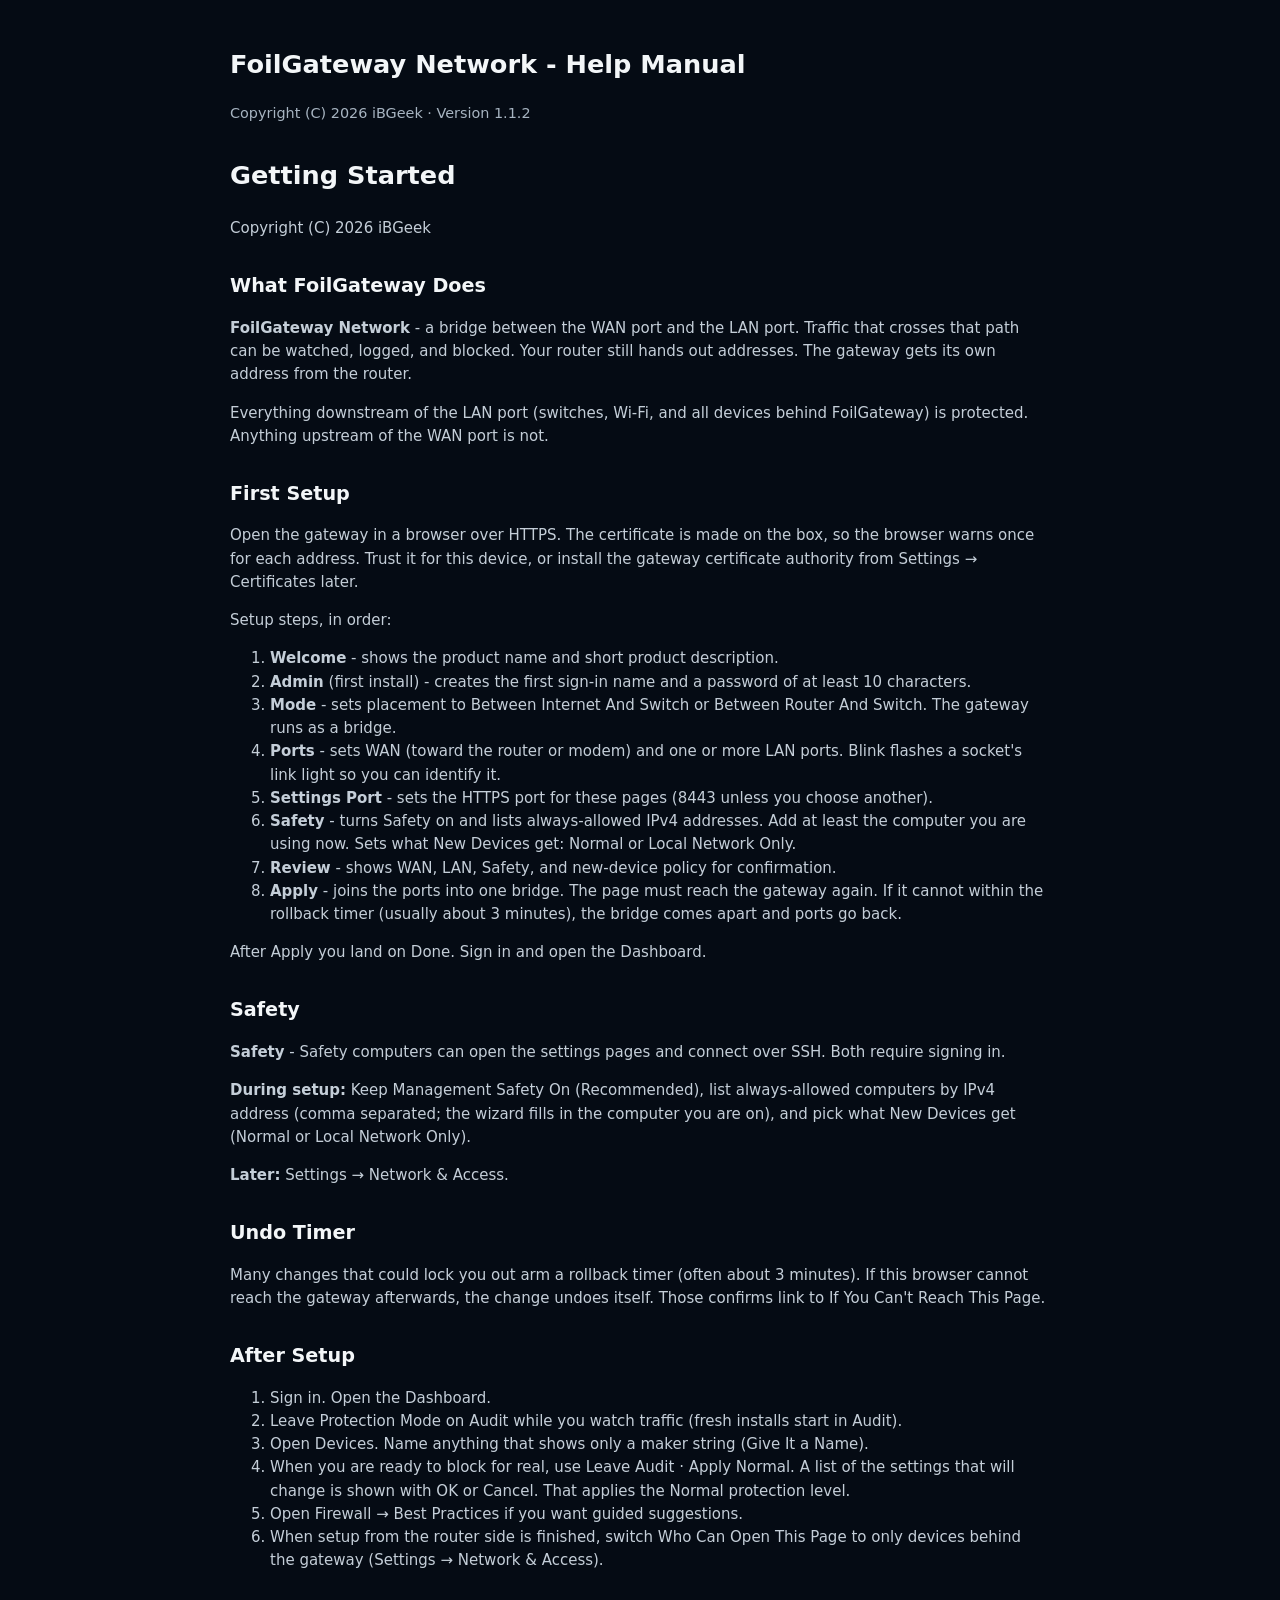
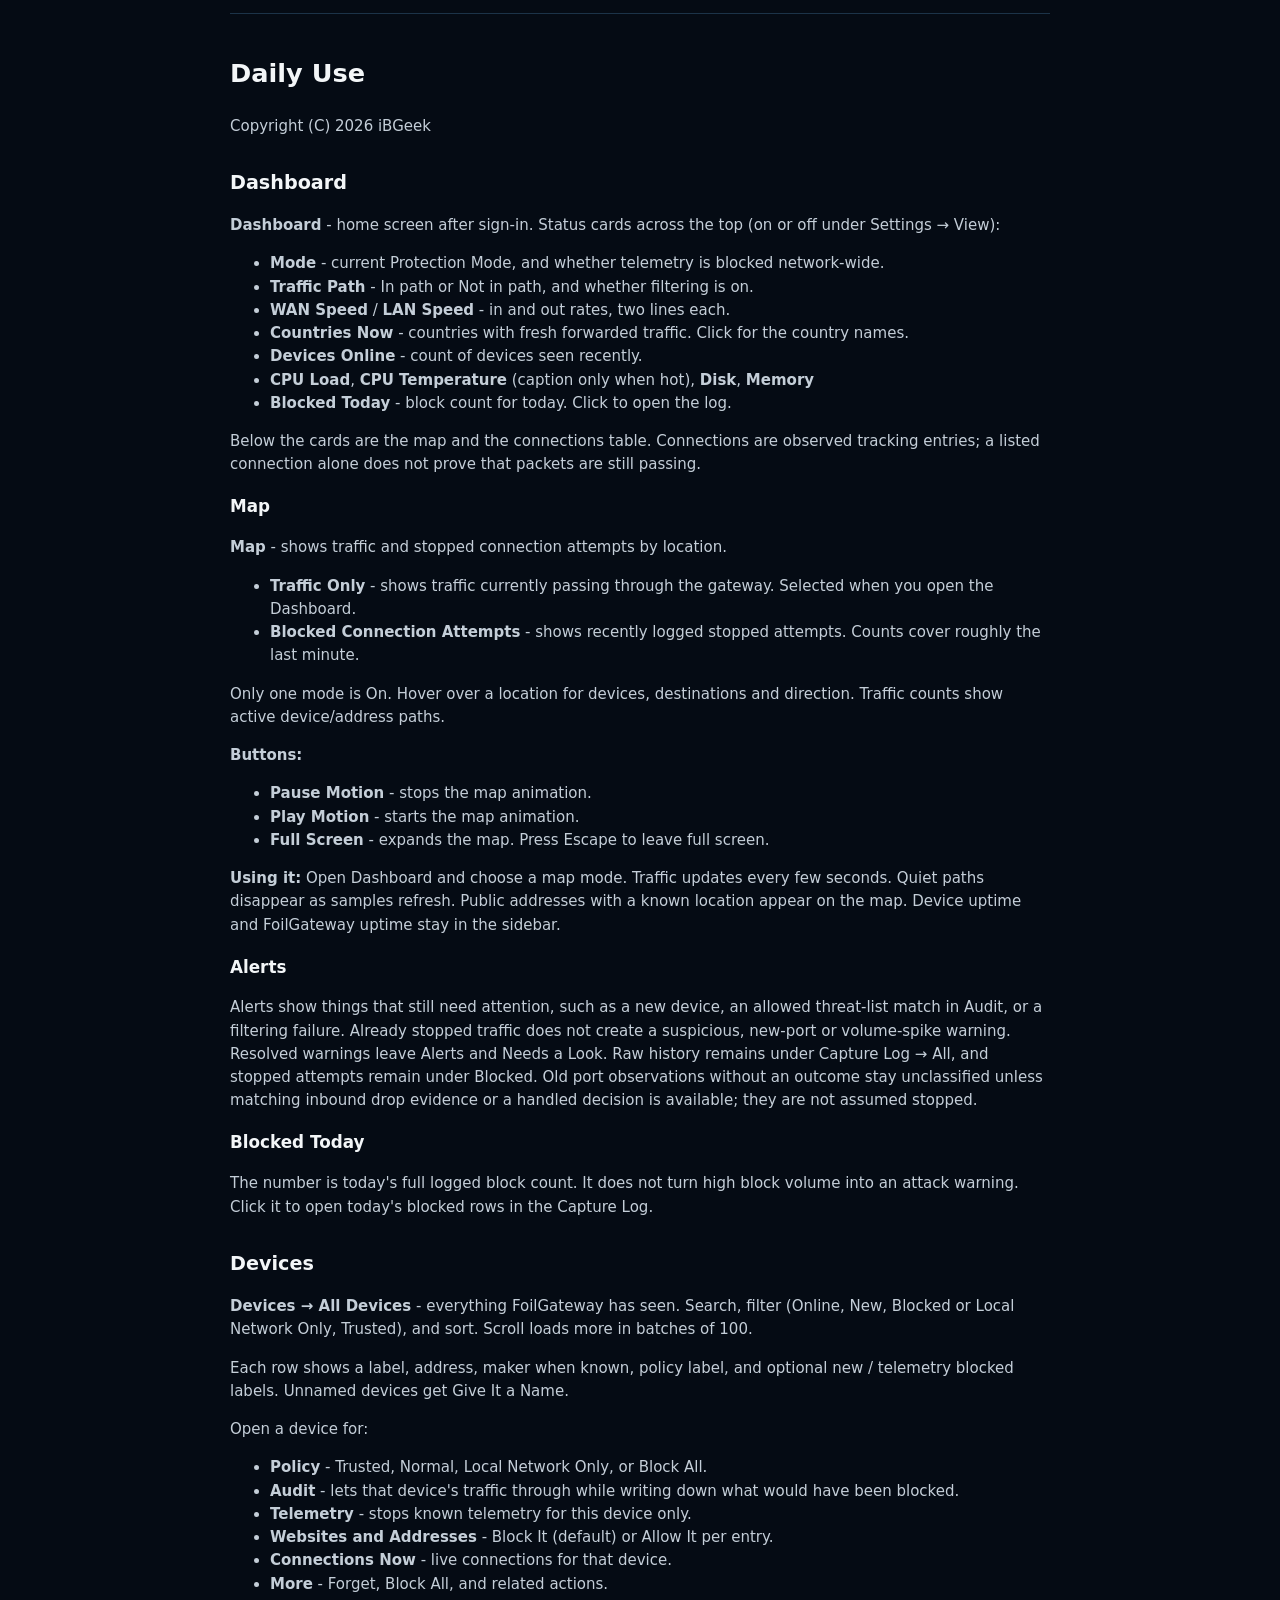
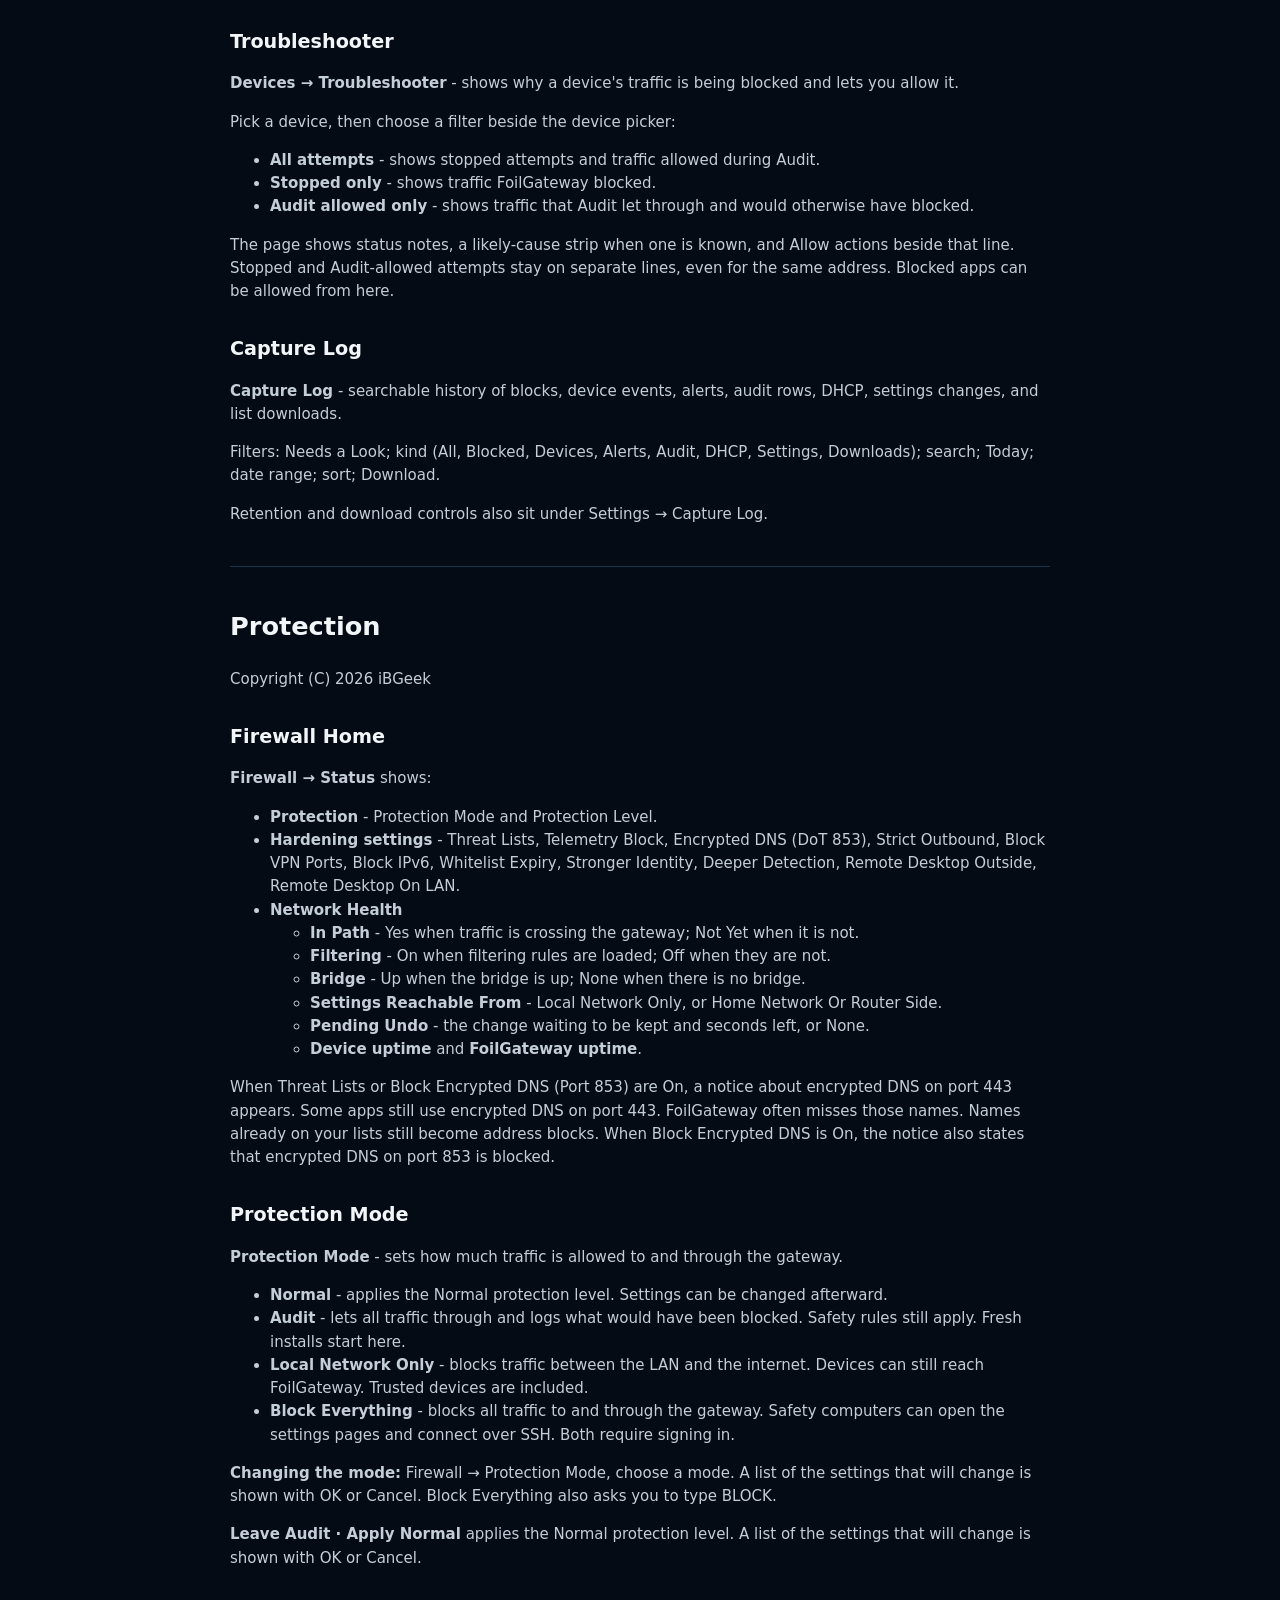
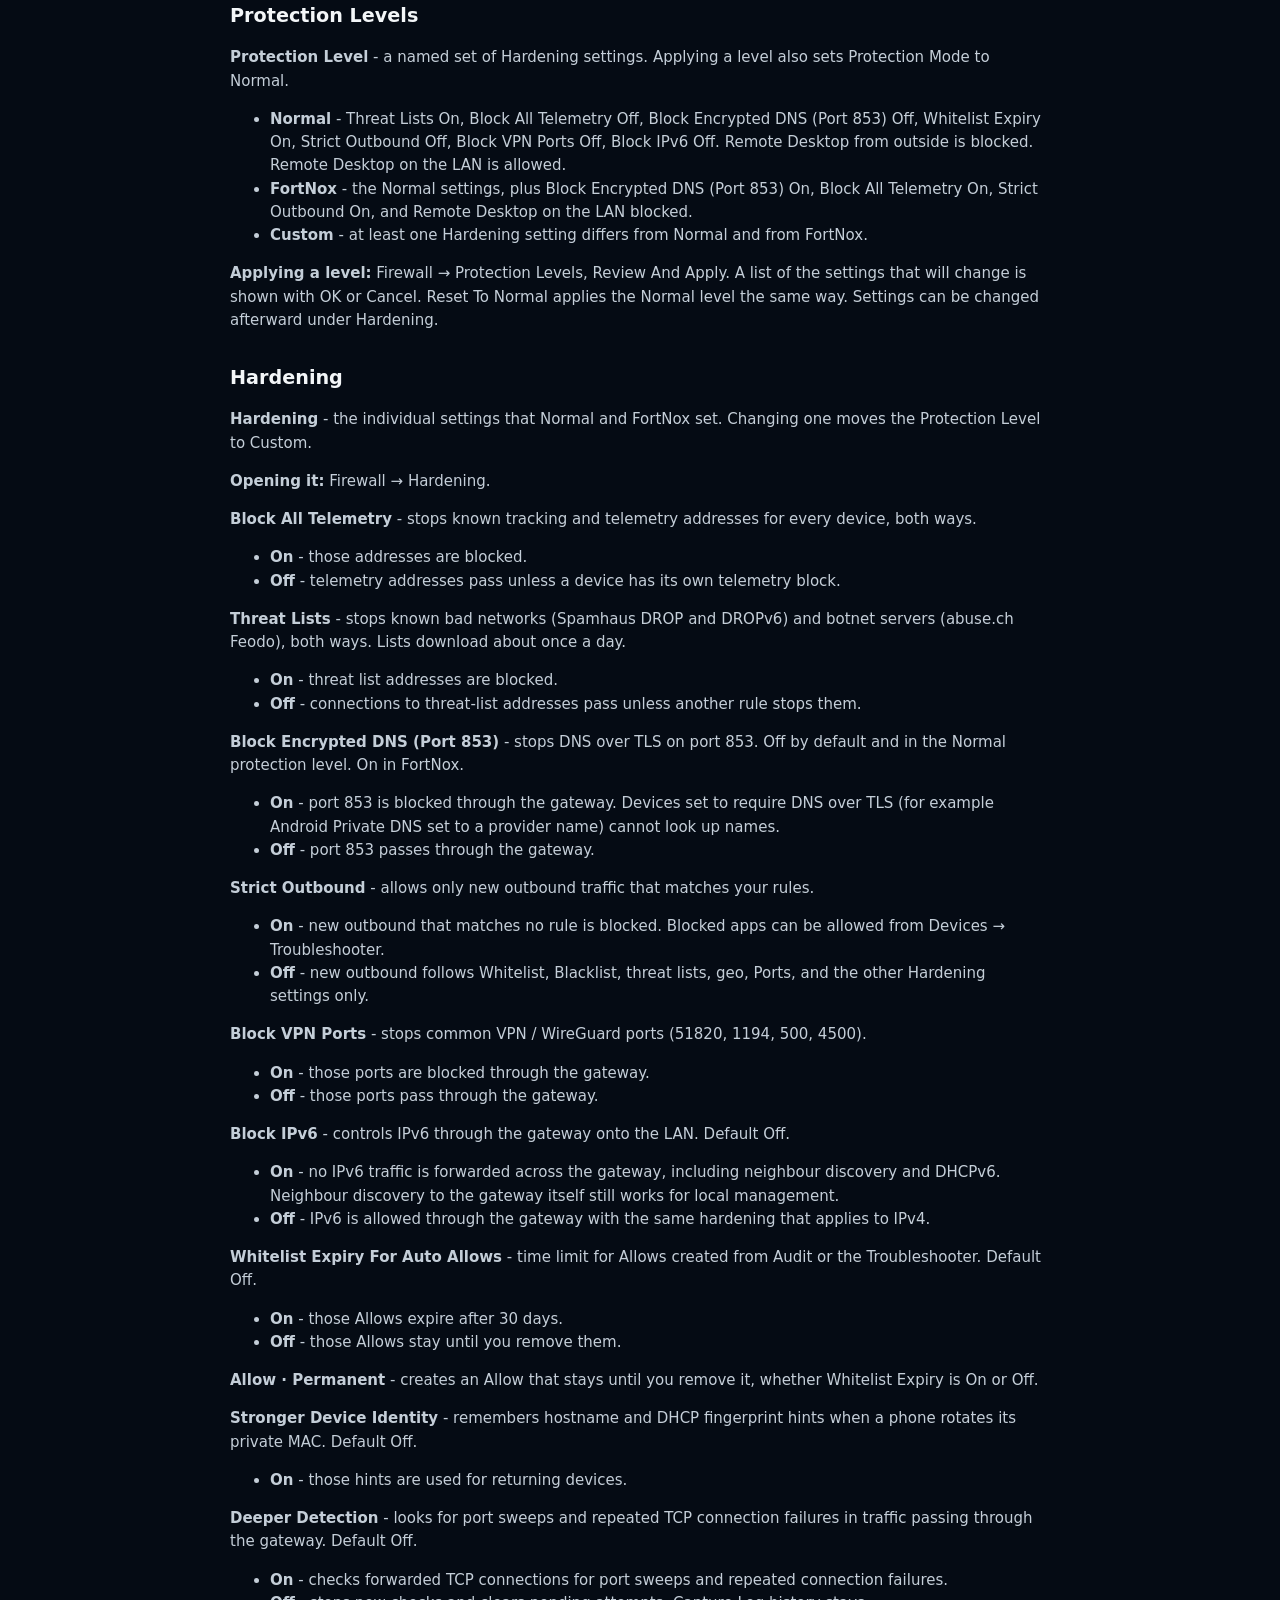
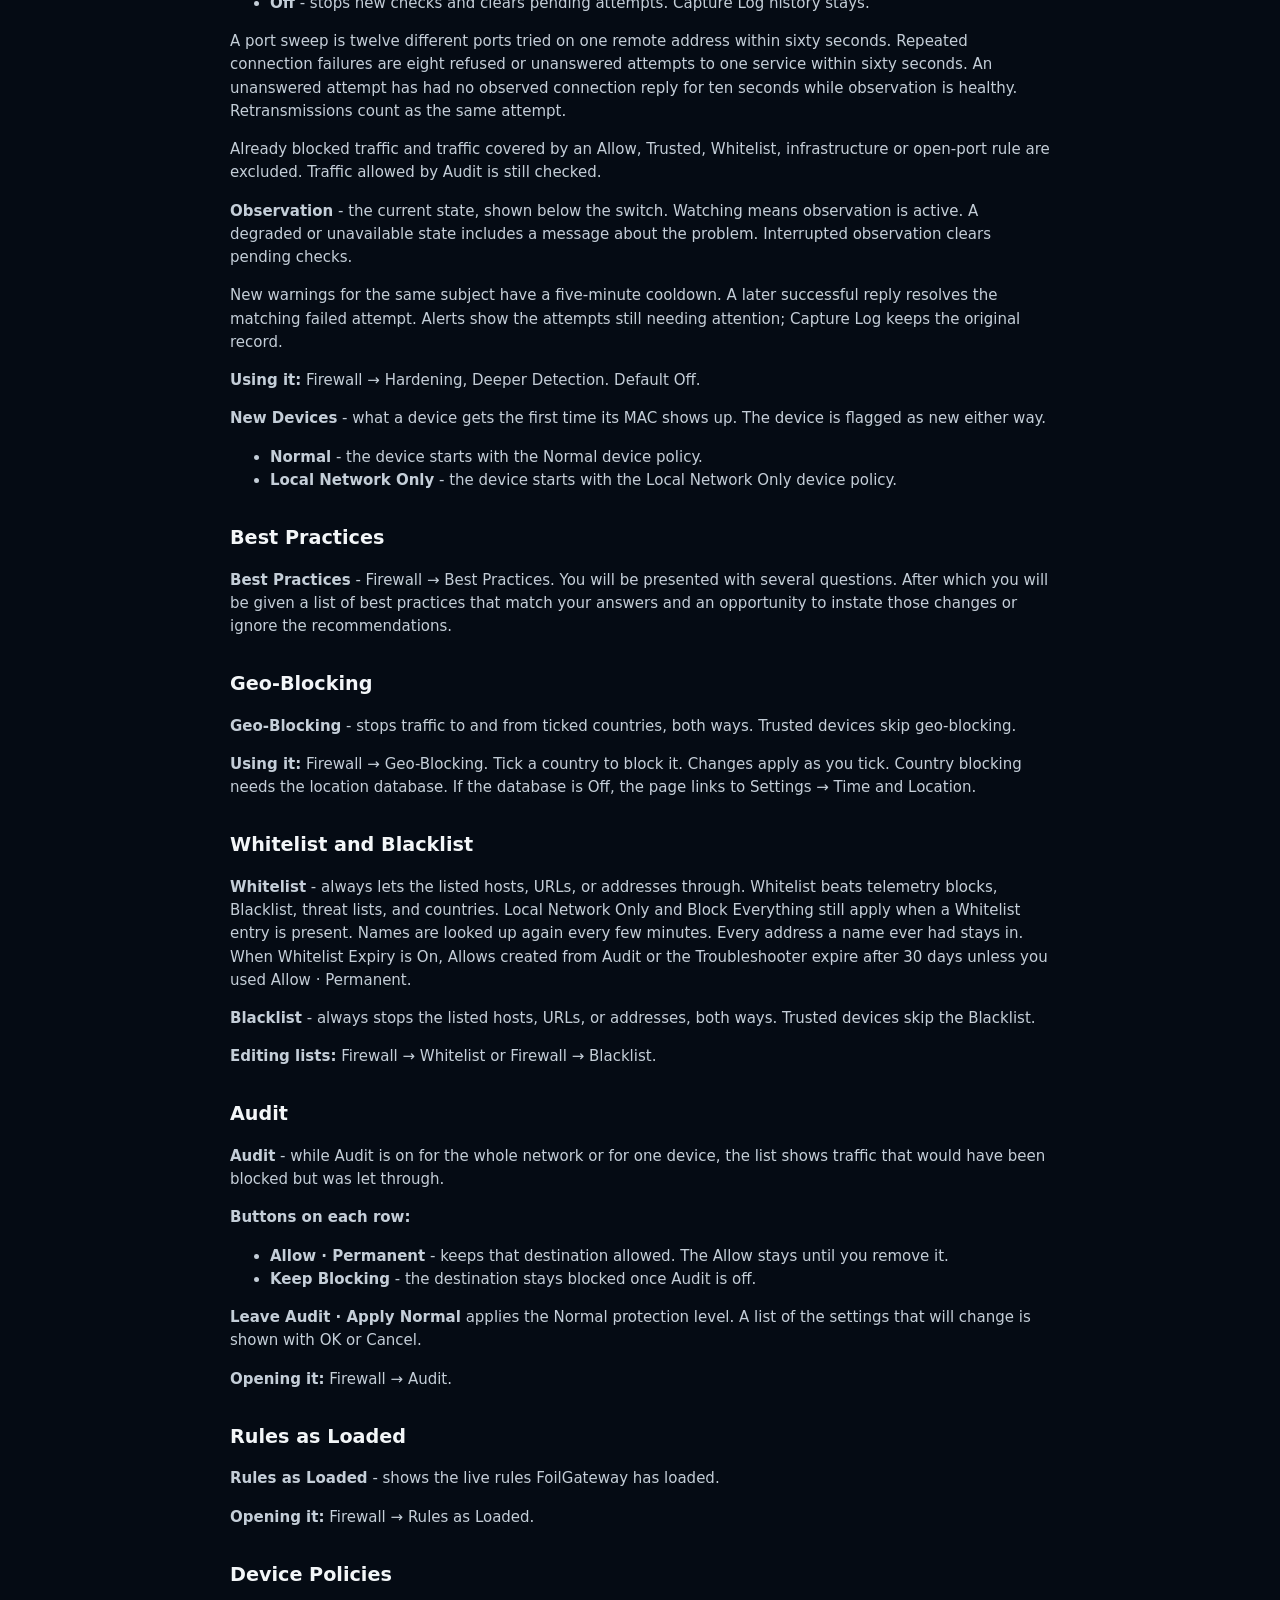
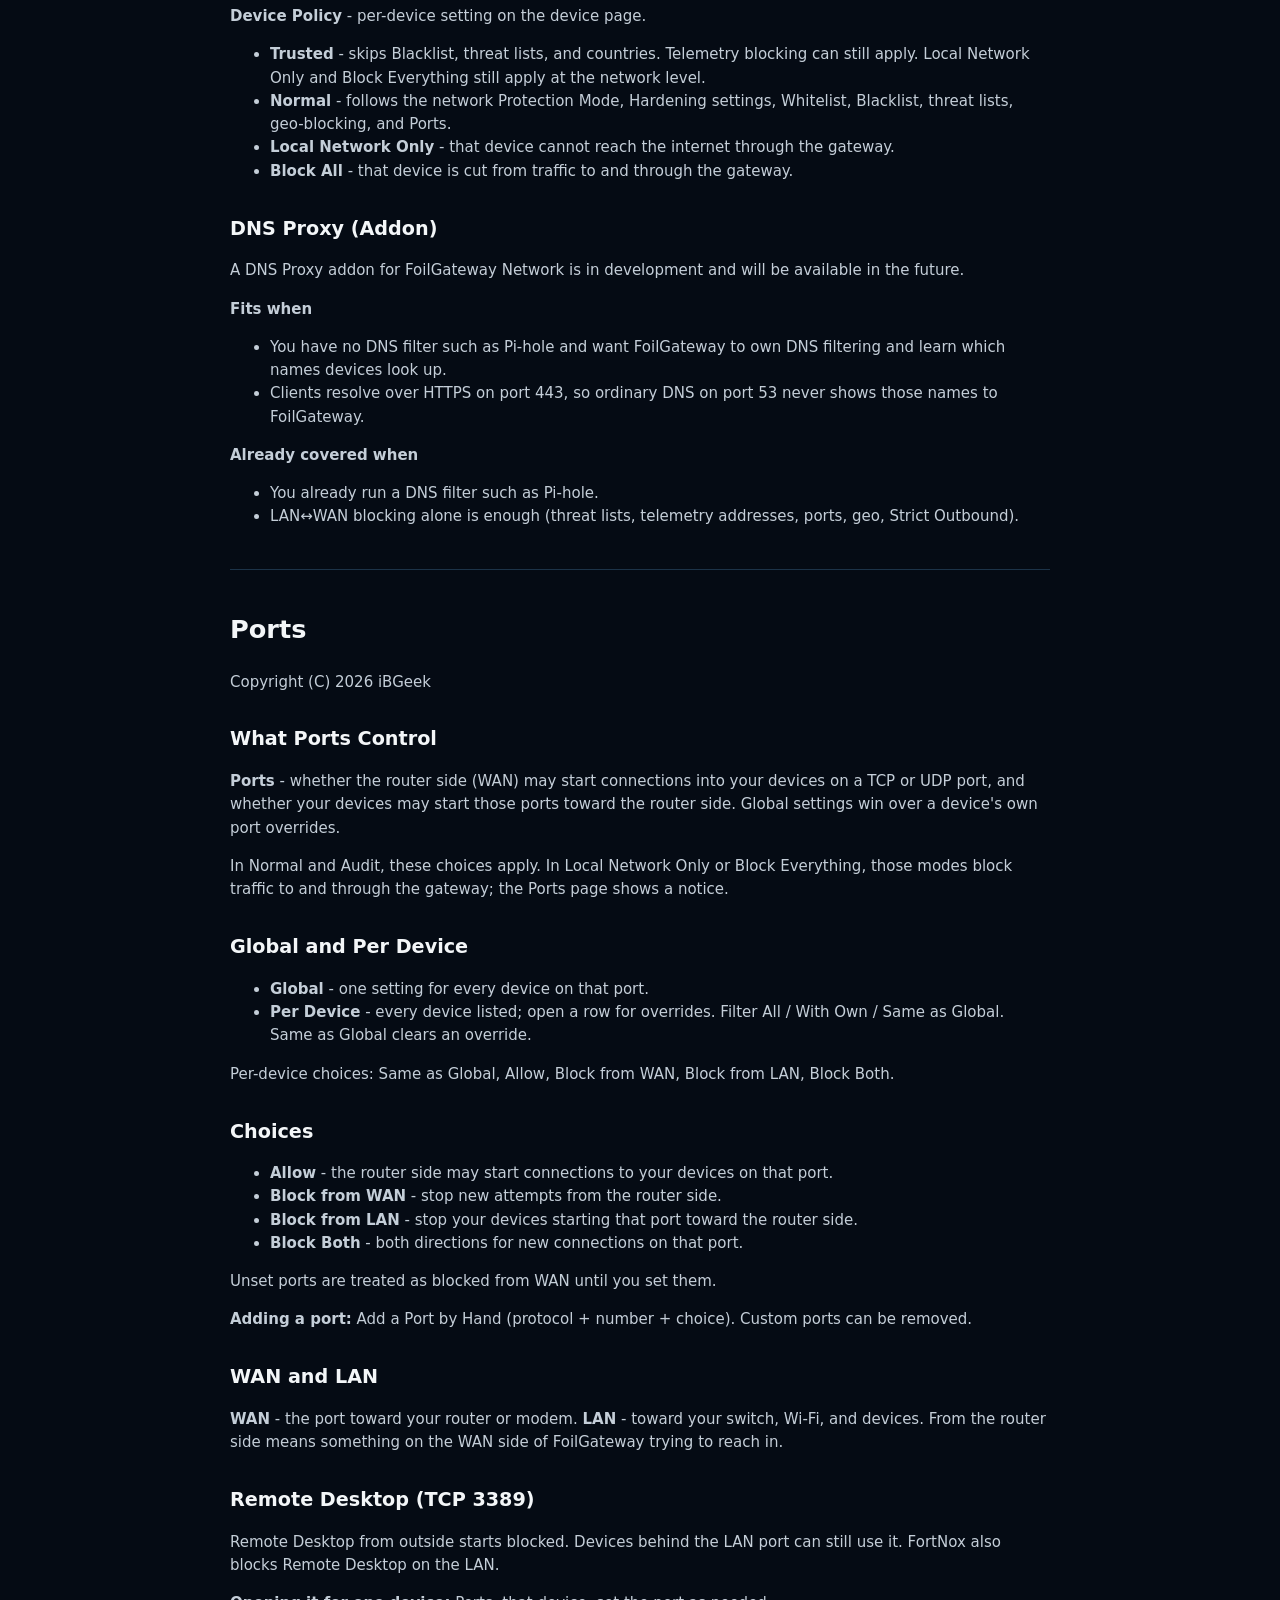
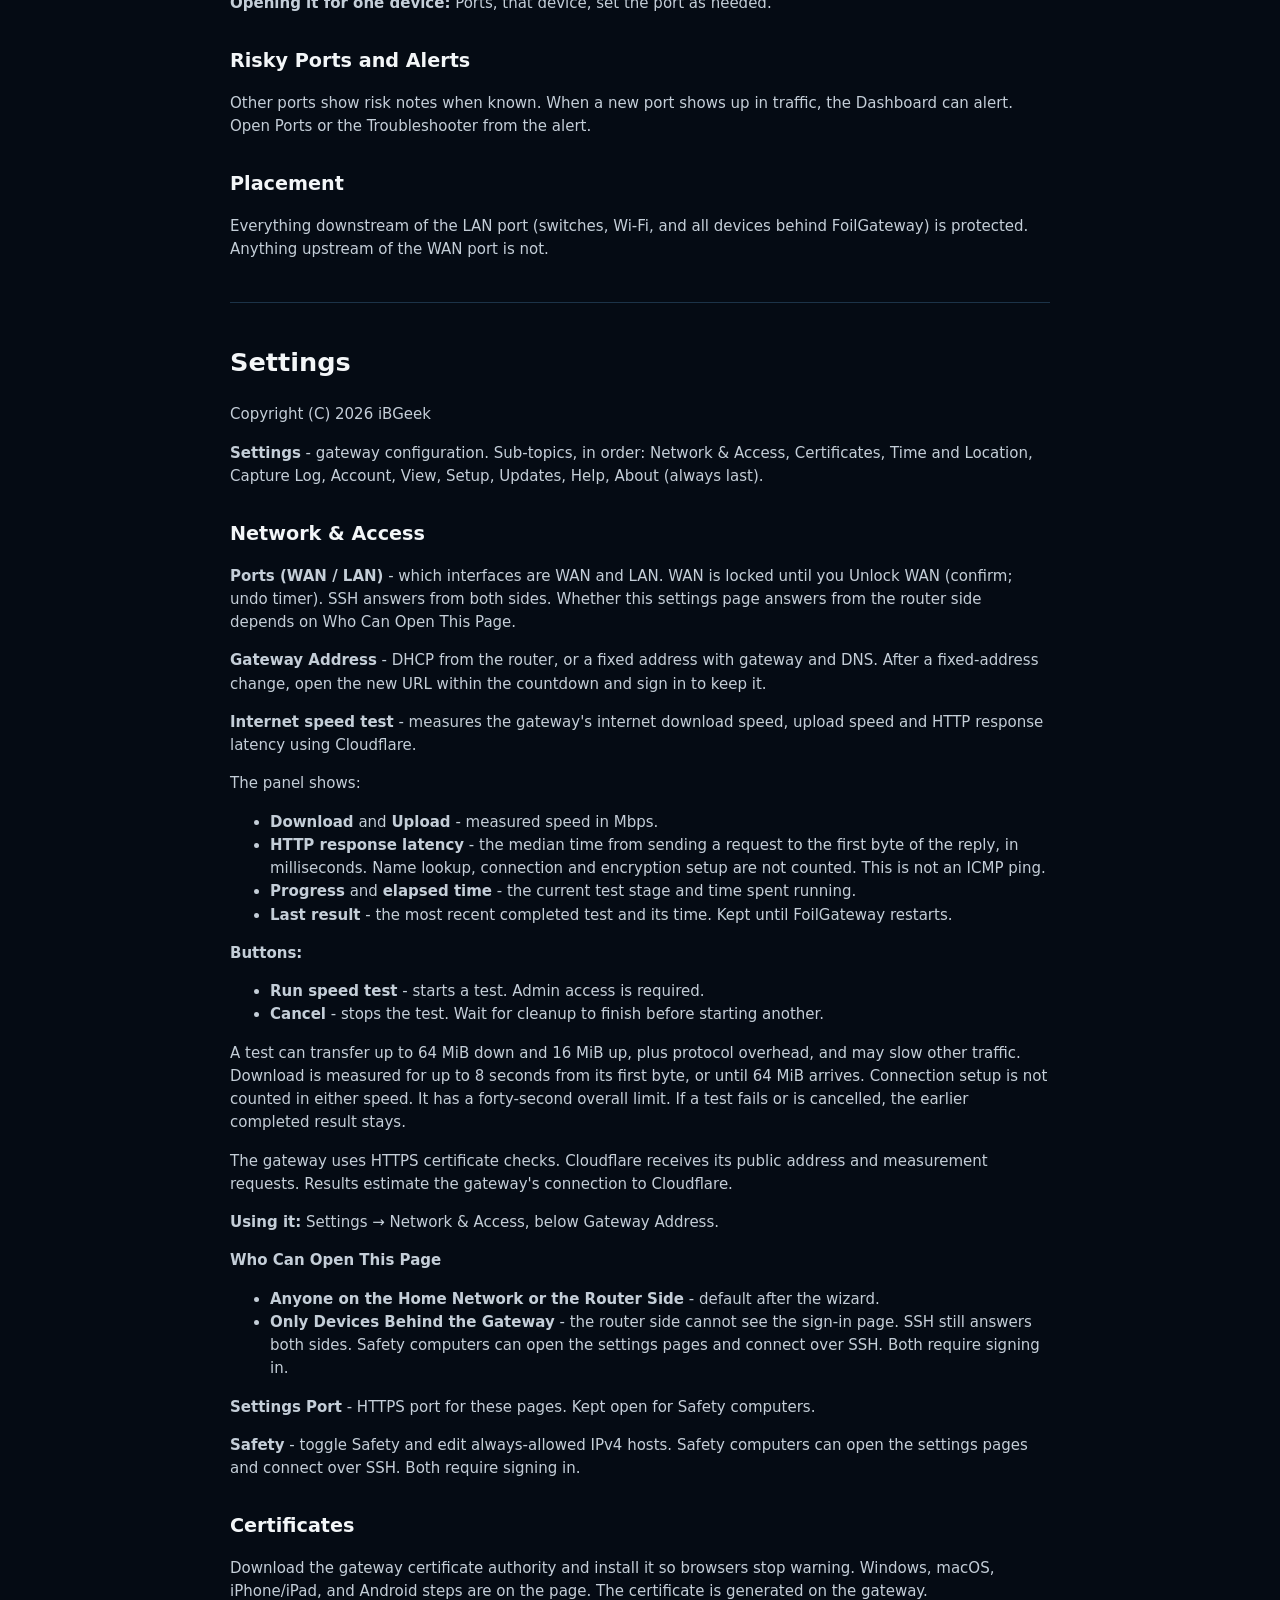
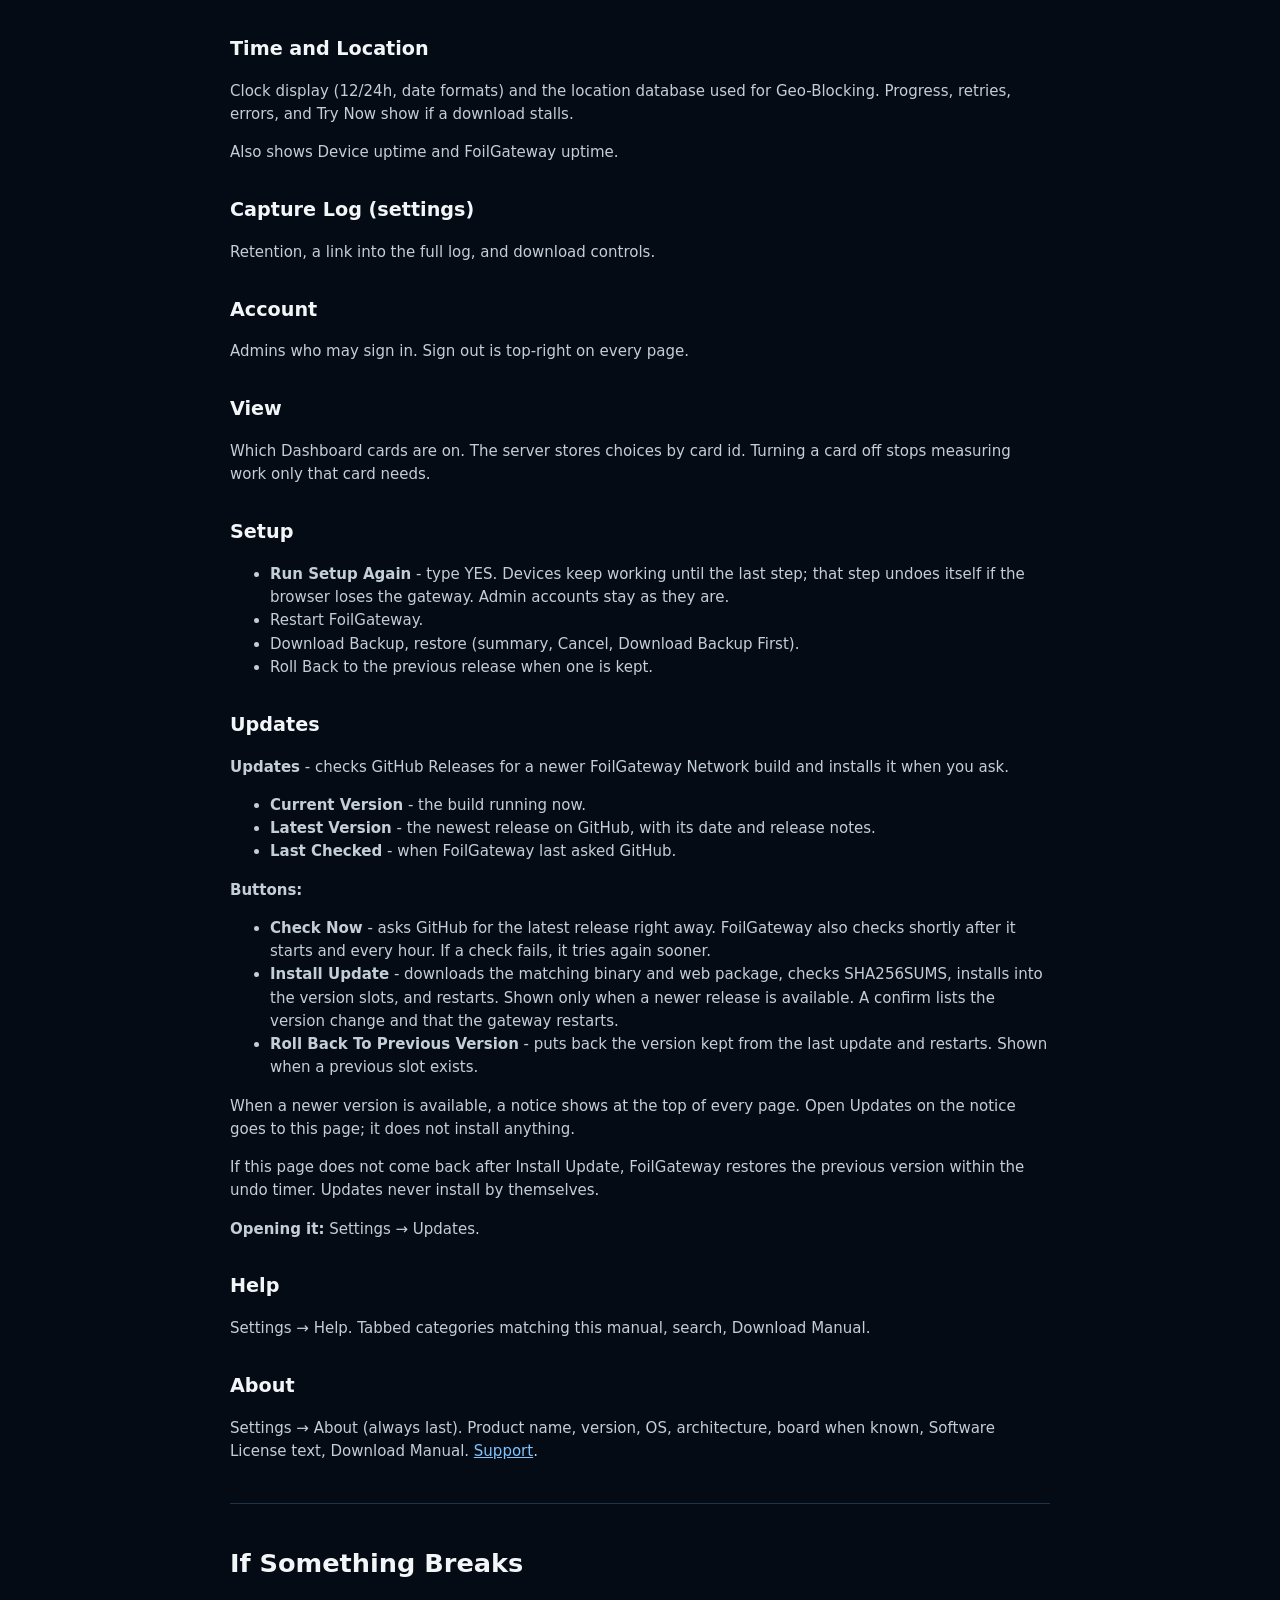
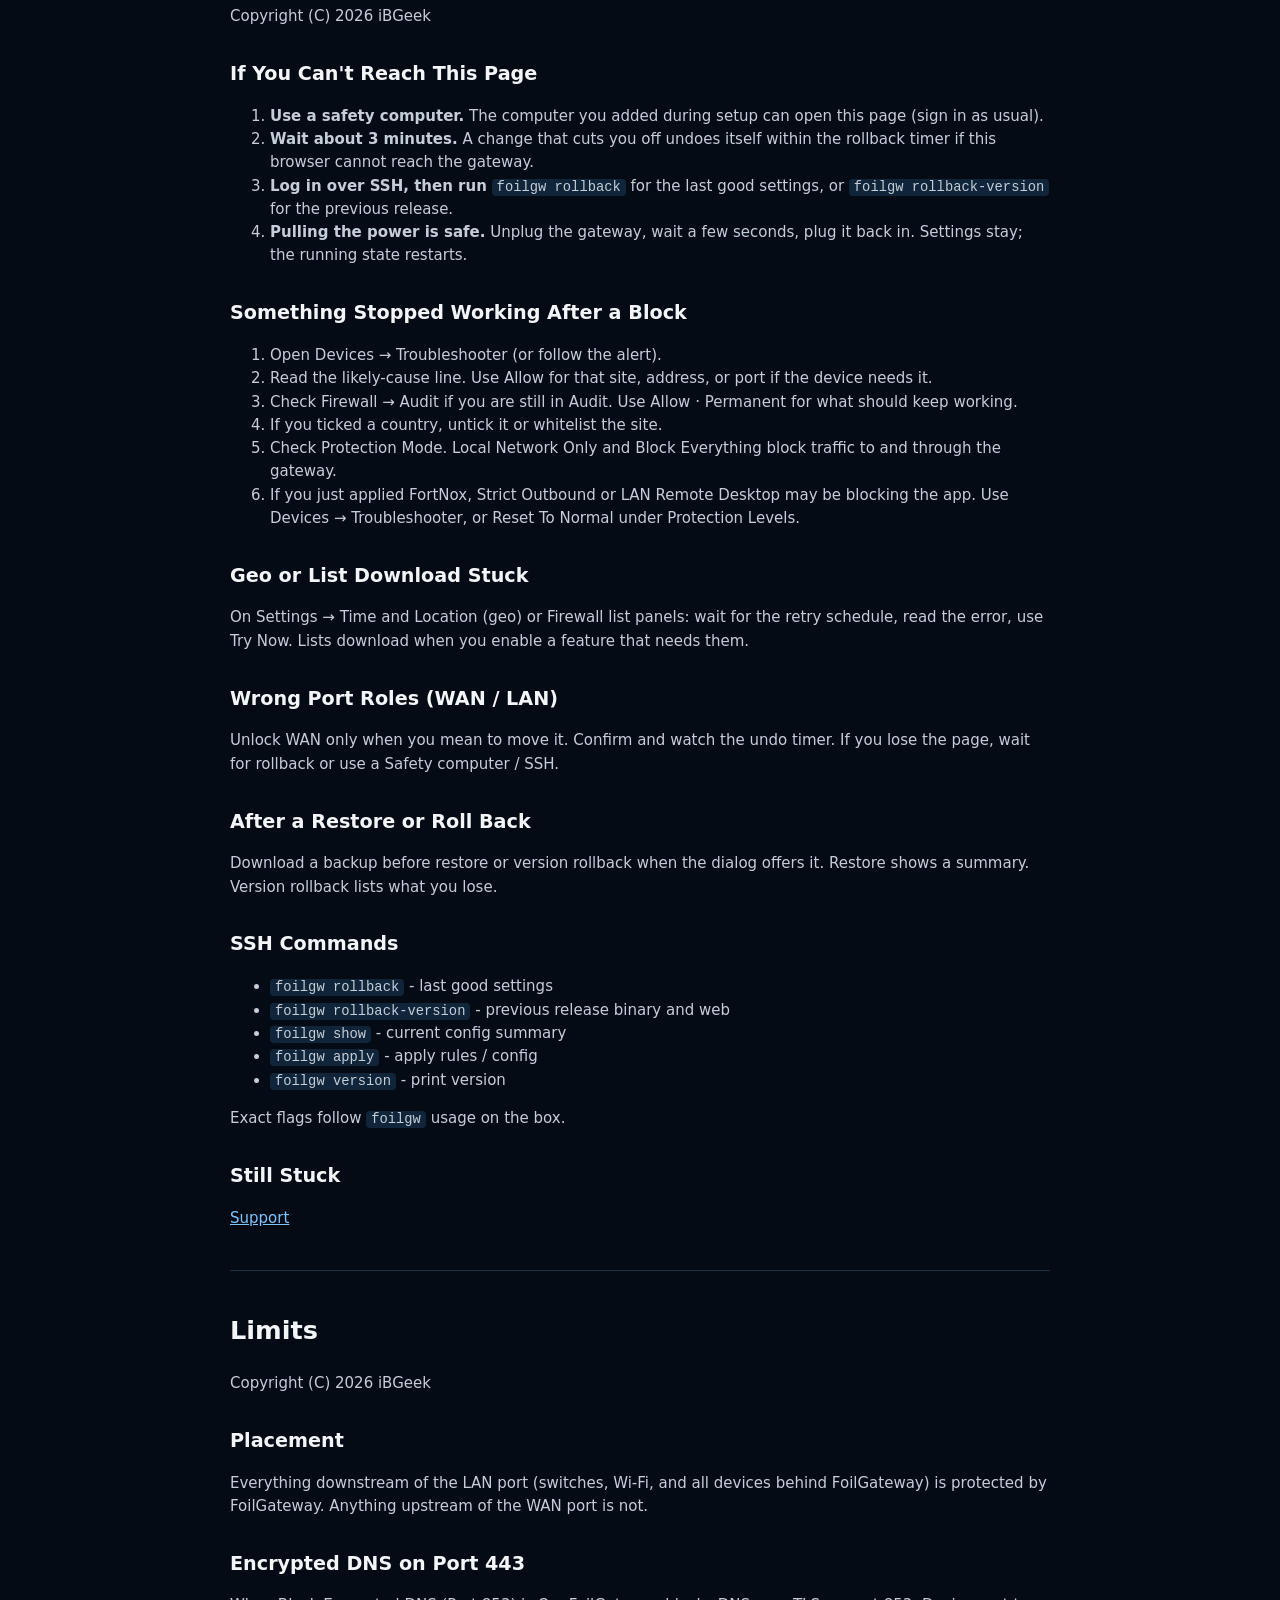
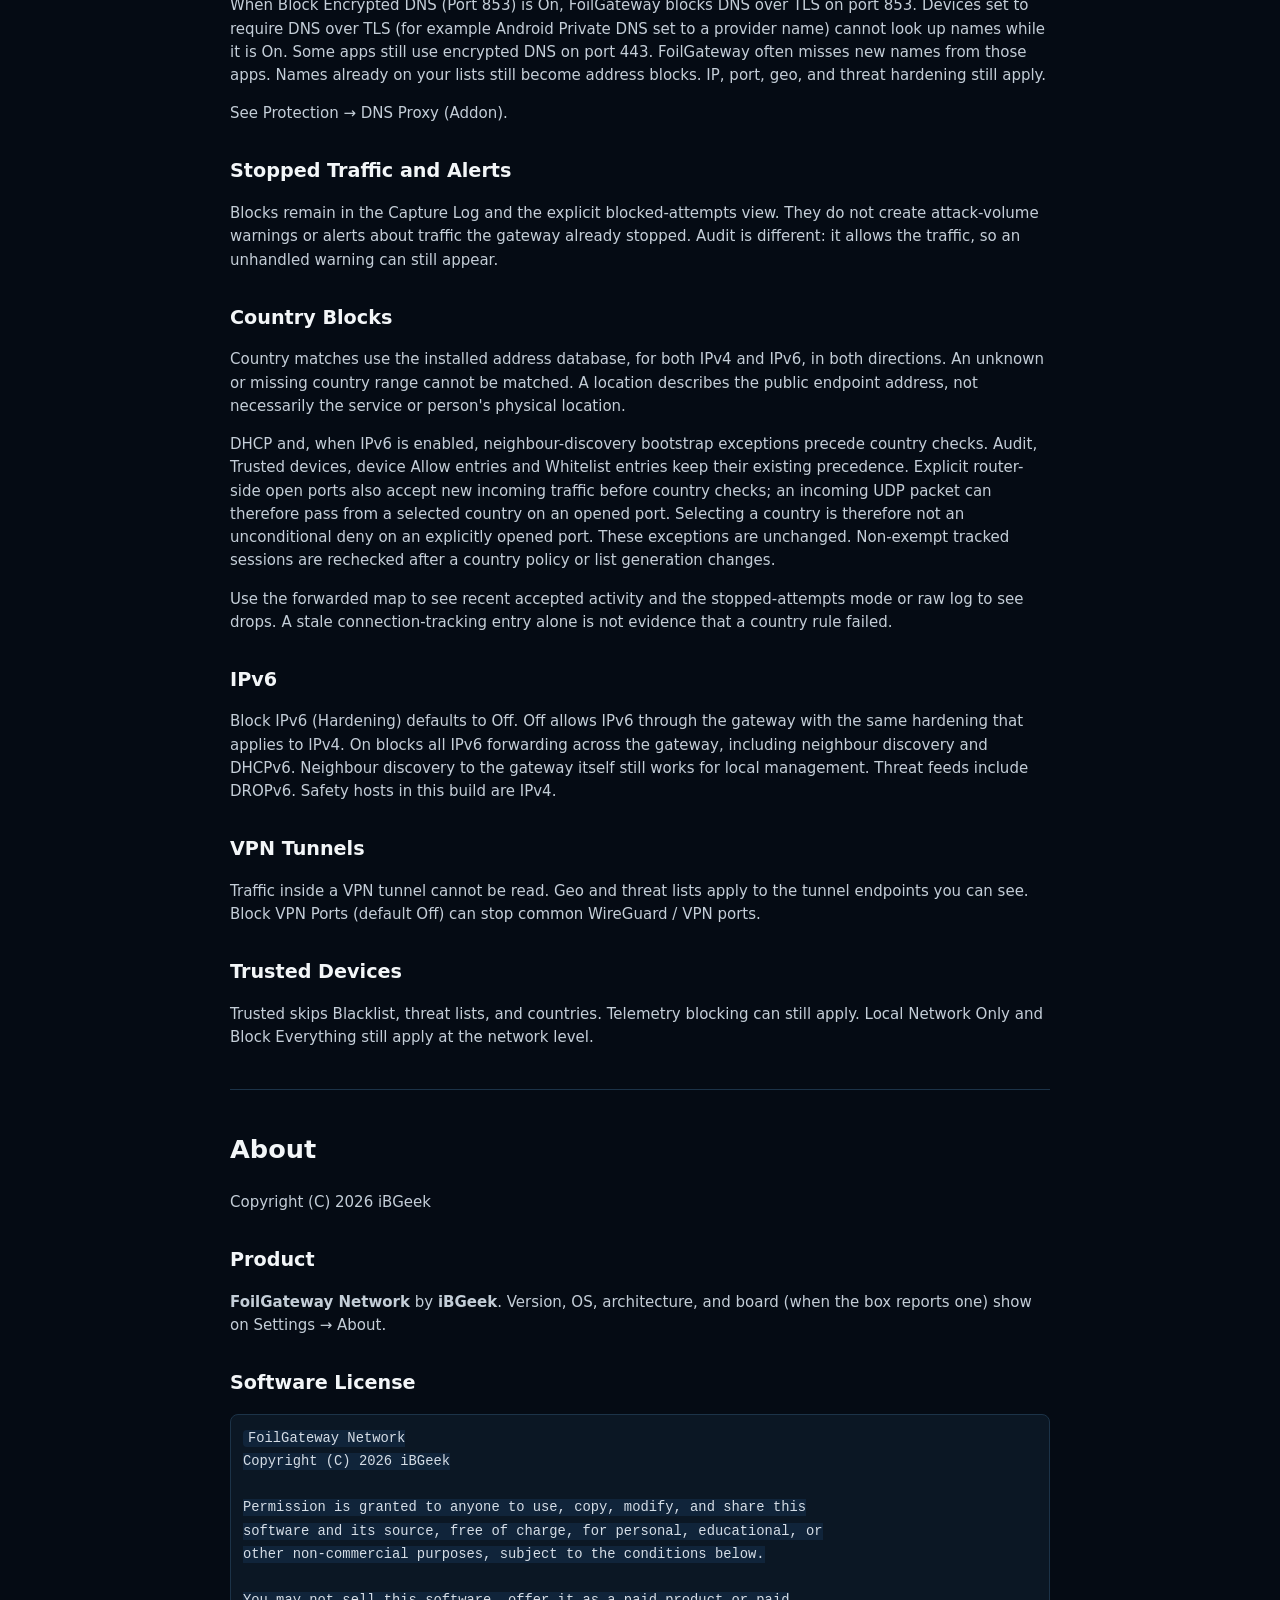
==== commit d249e89b: "FIX improved update notification" ====
--- a/assets/manual.html
+++ b/assets/manual.html
@@ -15,7 +15,7 @@
 .help-table th:first-child, .help-table td:first-child { white-space:nowrap; }
 .meta { color:var(--dim); font-size:.9rem; margin-bottom:2rem; }
 hr.chap { border:0; border-top:1px solid var(--line); margin:2.5rem 0; }
-</style></head><body><main><h1>FoilGateway Network - Help Manual</h1><p class="meta">Copyright (C) 2026 iBGeek · Version 1.1.1</p><section id="getting-started"><h1>Getting Started</h1>
+</style></head><body><main><h1>FoilGateway Network - Help Manual</h1><p class="meta">Copyright (C) 2026 iBGeek · Version 1.1.2</p><section id="getting-started"><h1>Getting Started</h1>
 <p>Copyright (C) 2026 iBGeek</p>
 <h2>What FoilGateway Does</h2>
 <p><strong>FoilGateway Network</strong> - a bridge between the WAN port and the LAN port. Traffic that crosses that path can be watched, logged, and blocked. Your router still hands out addresses. The gateway gets its own address from the router.</p>
@@ -407,13 +407,14 @@
 </ul>
 <p><strong>Buttons:</strong></p>
 <ul>
-<li><strong>Check Now</strong> - asks GitHub for the latest release right away. A daily check also runs in the background.
+<li><strong>Check Now</strong> - asks GitHub for the latest release right away. FoilGateway also checks shortly after it starts and every hour. If a check fails, it tries again sooner.
 </li>
 <li><strong>Install Update</strong> - downloads the matching binary and web package, checks SHA256SUMS, installs into the version slots, and restarts. Shown only when a newer release is available. A confirm lists the version change and that the gateway restarts.
 </li>
 <li><strong>Roll Back To Previous Version</strong> - puts back the version kept from the last update and restarts. Shown when a previous slot exists.
 </li>
 </ul>
+<p>When a newer version is available, a notice shows at the top of every page. Open Updates on the notice goes to this page; it does not install anything.</p>
 <p>If this page does not come back after Install Update, FoilGateway restores the previous version within the undo timer. Updates never install by themselves.</p>
 <p><strong>Opening it:</strong> Settings → Updates.</p>
 <h2>Help</h2>
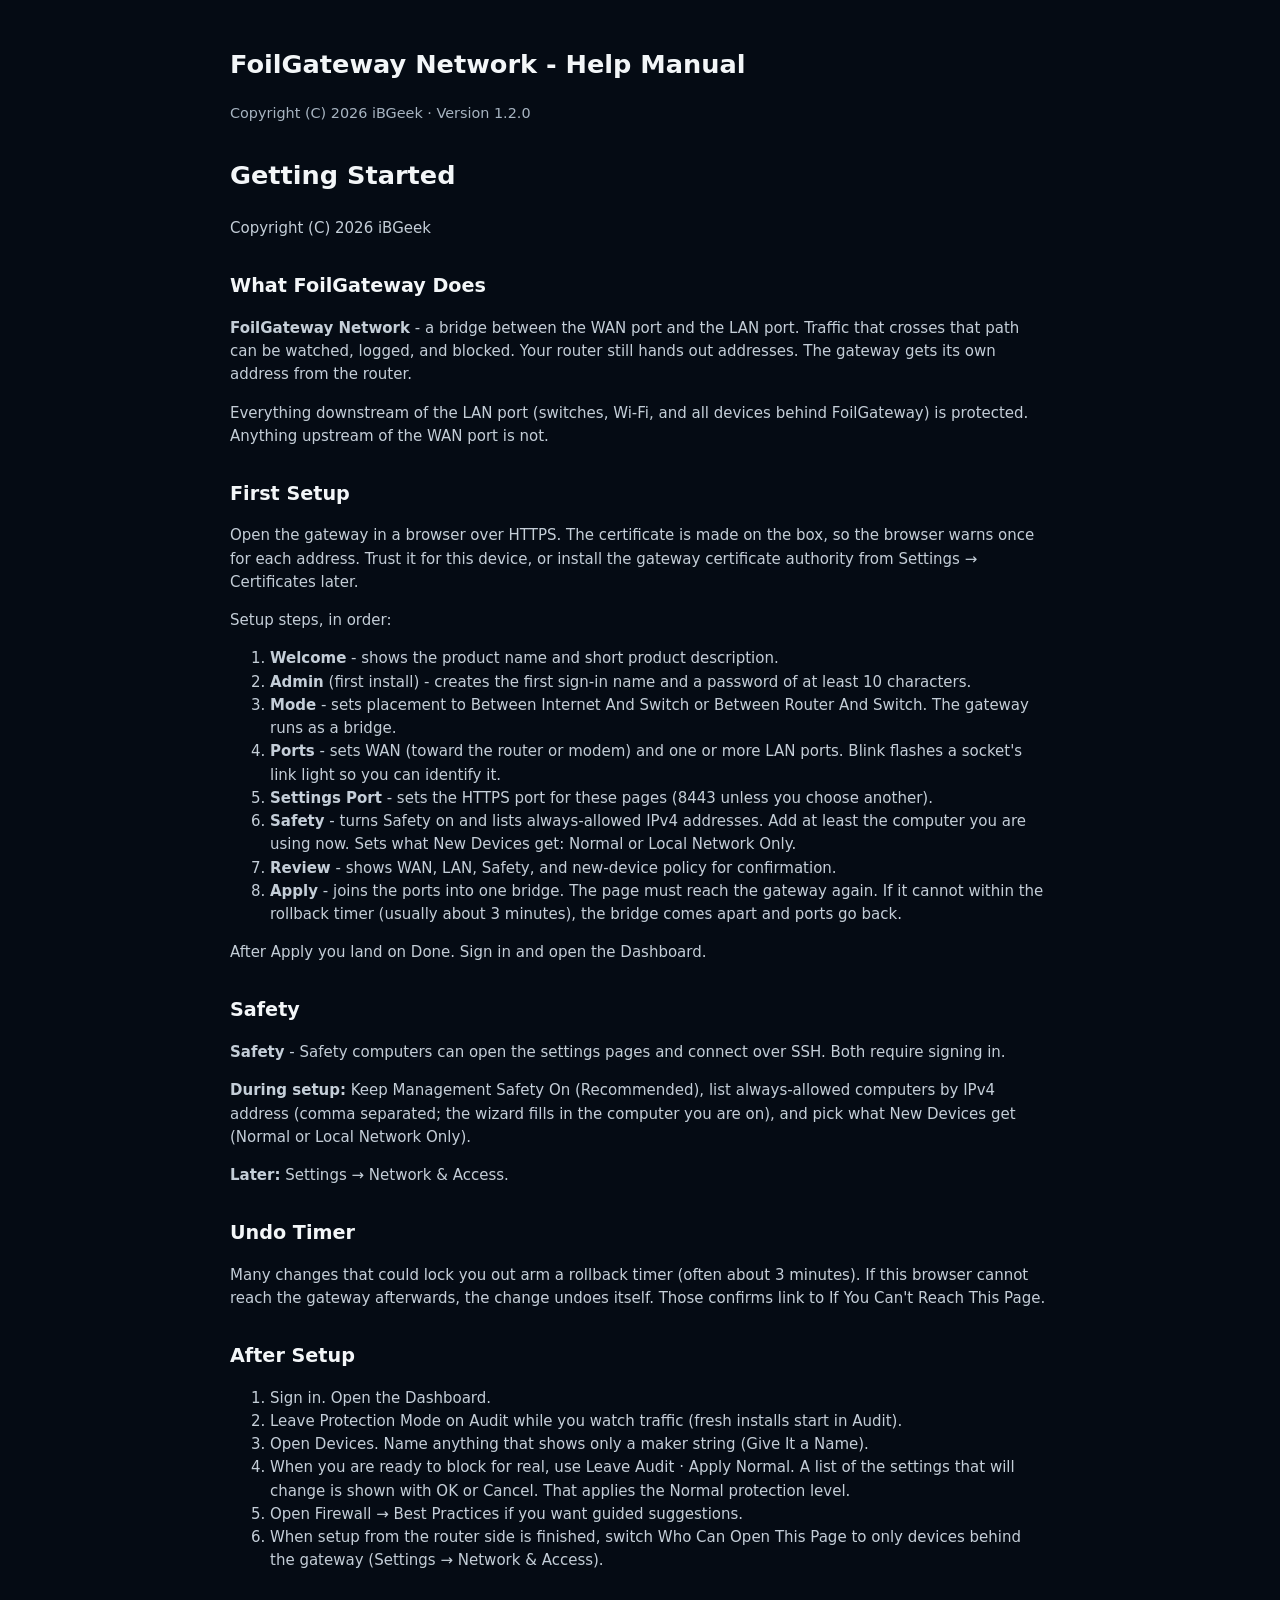
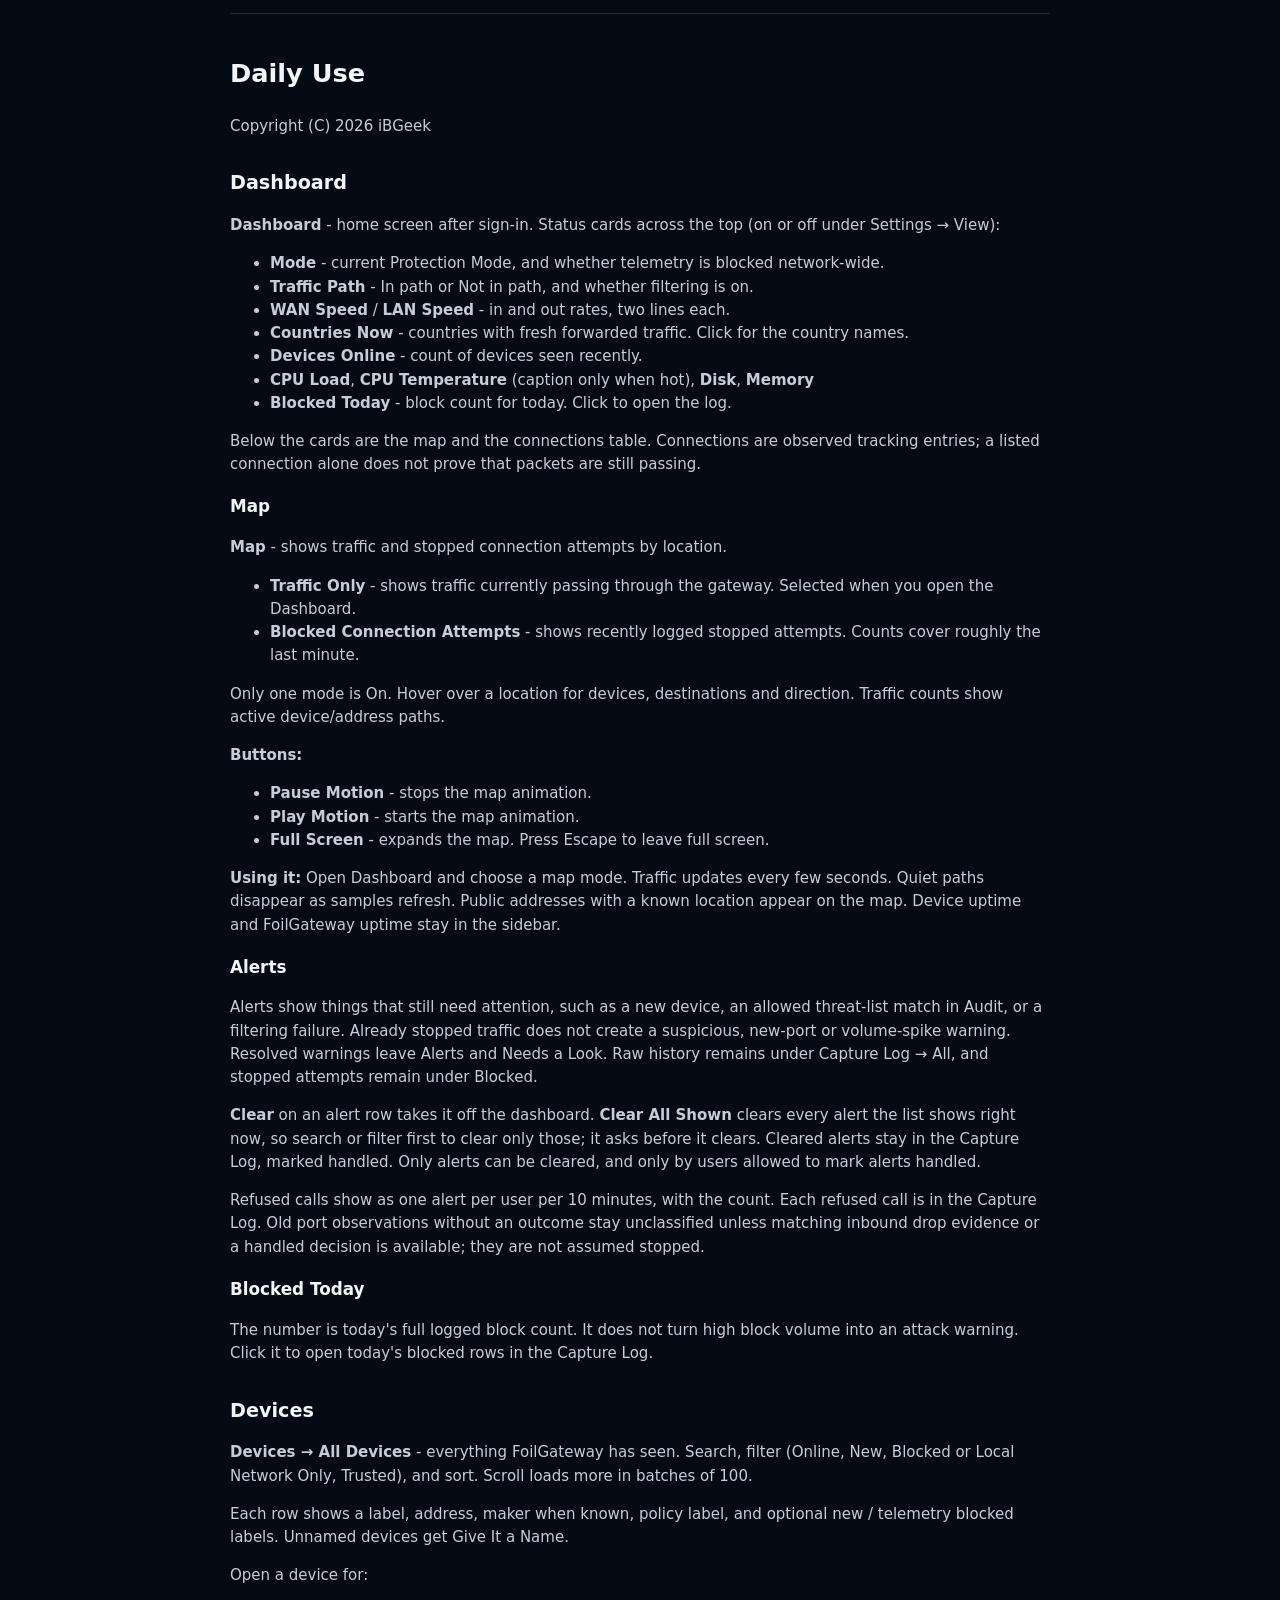
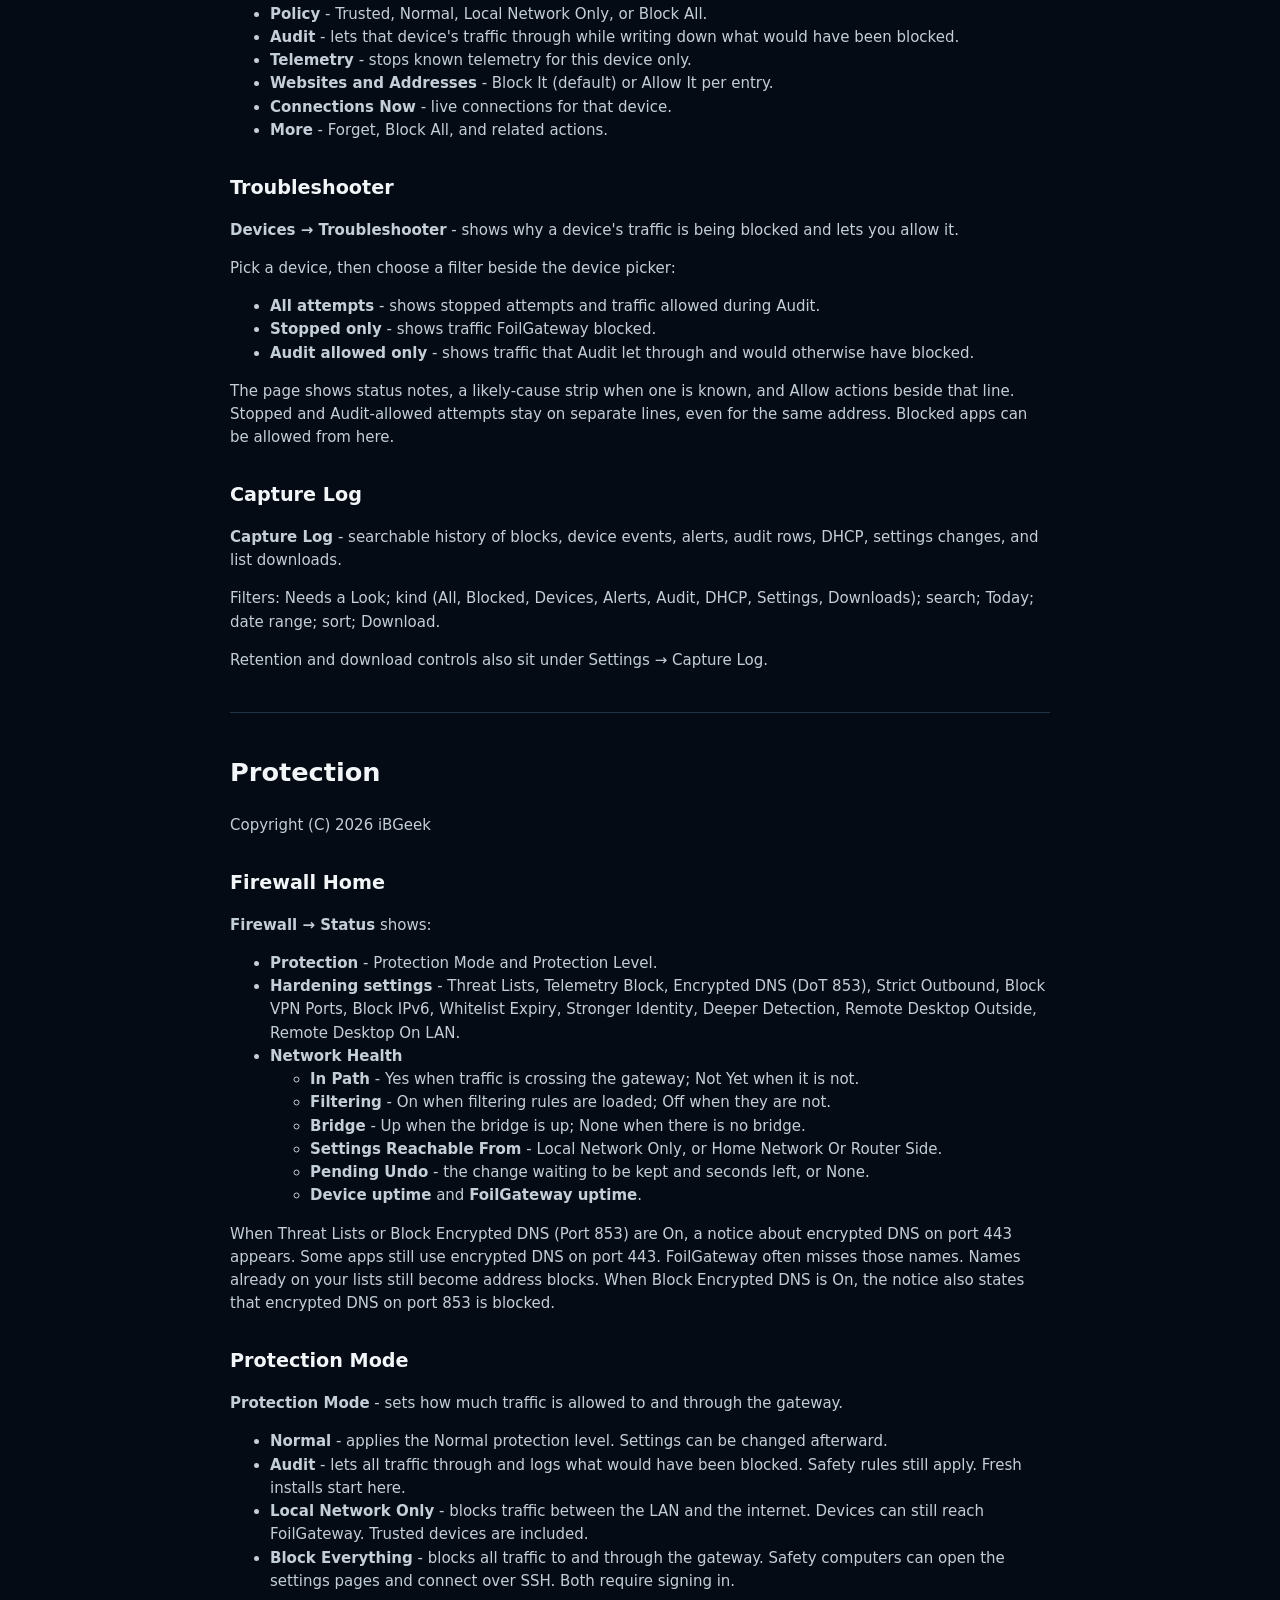
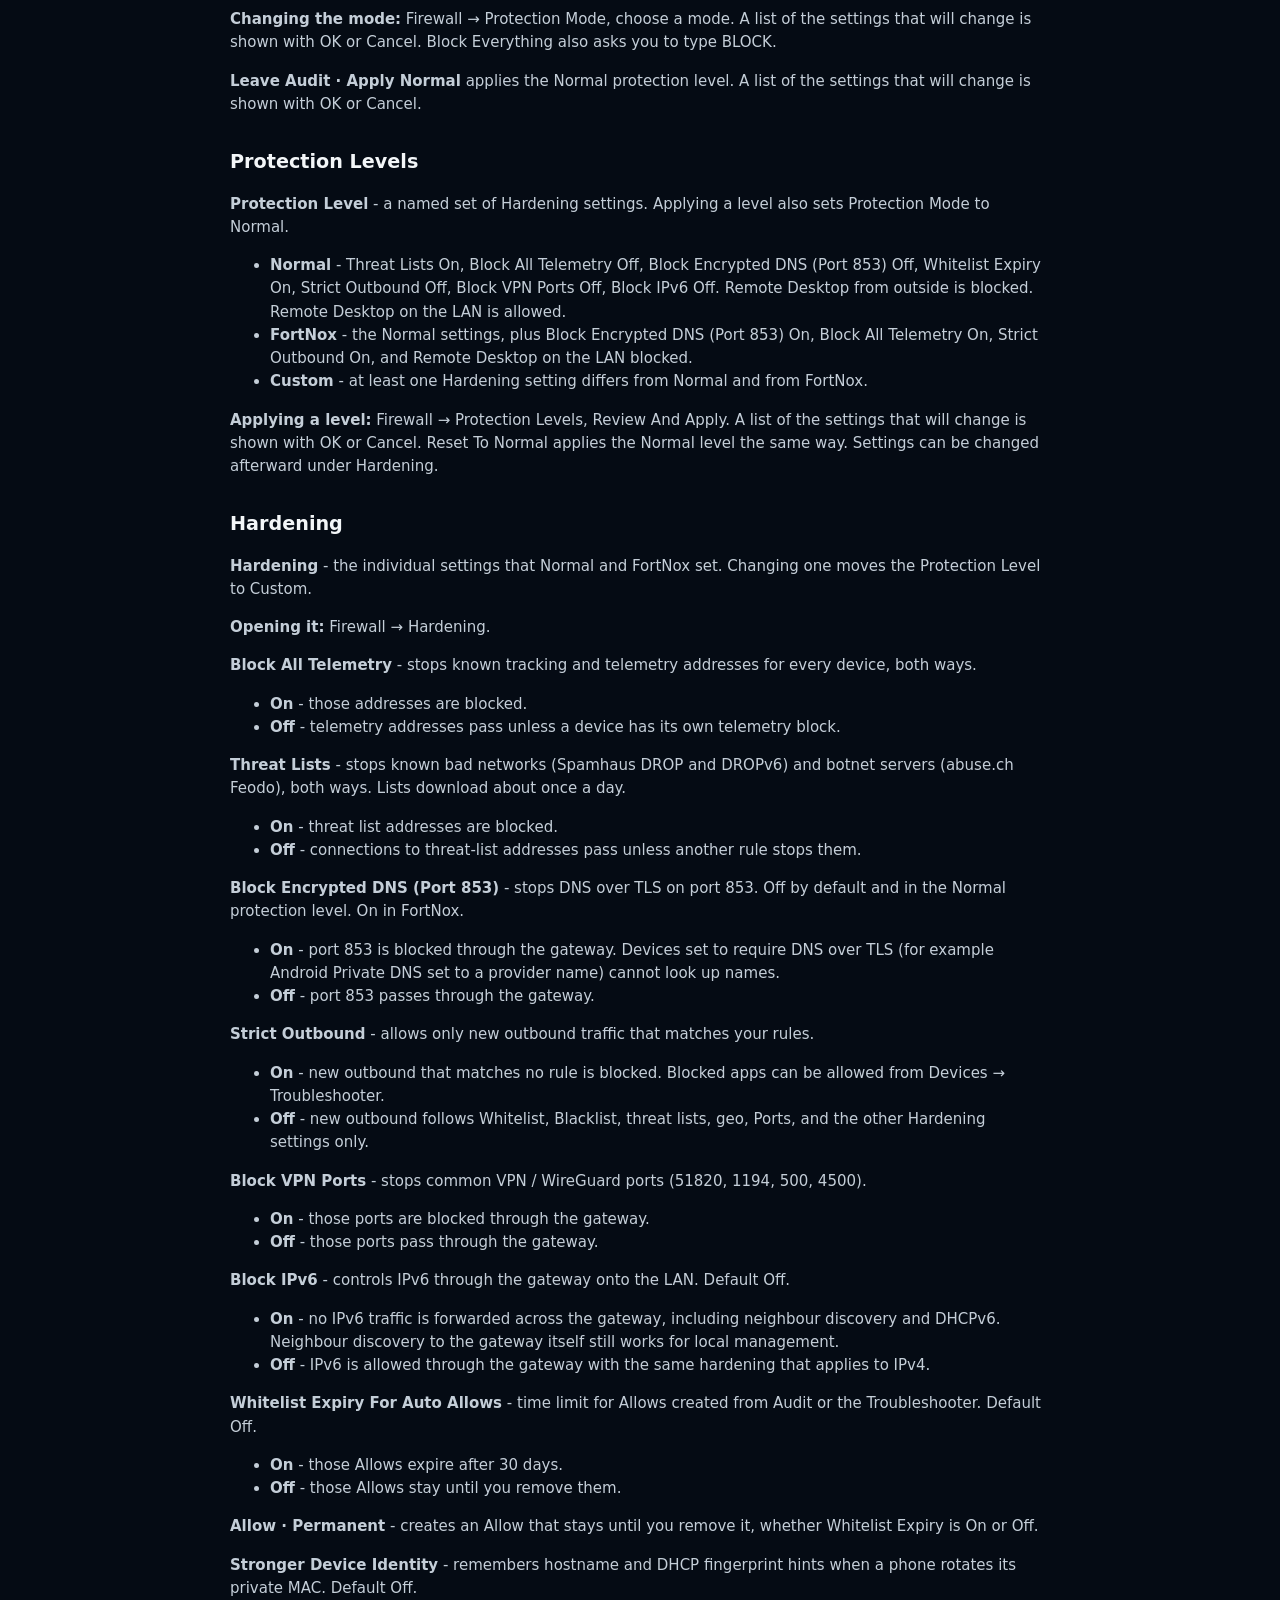
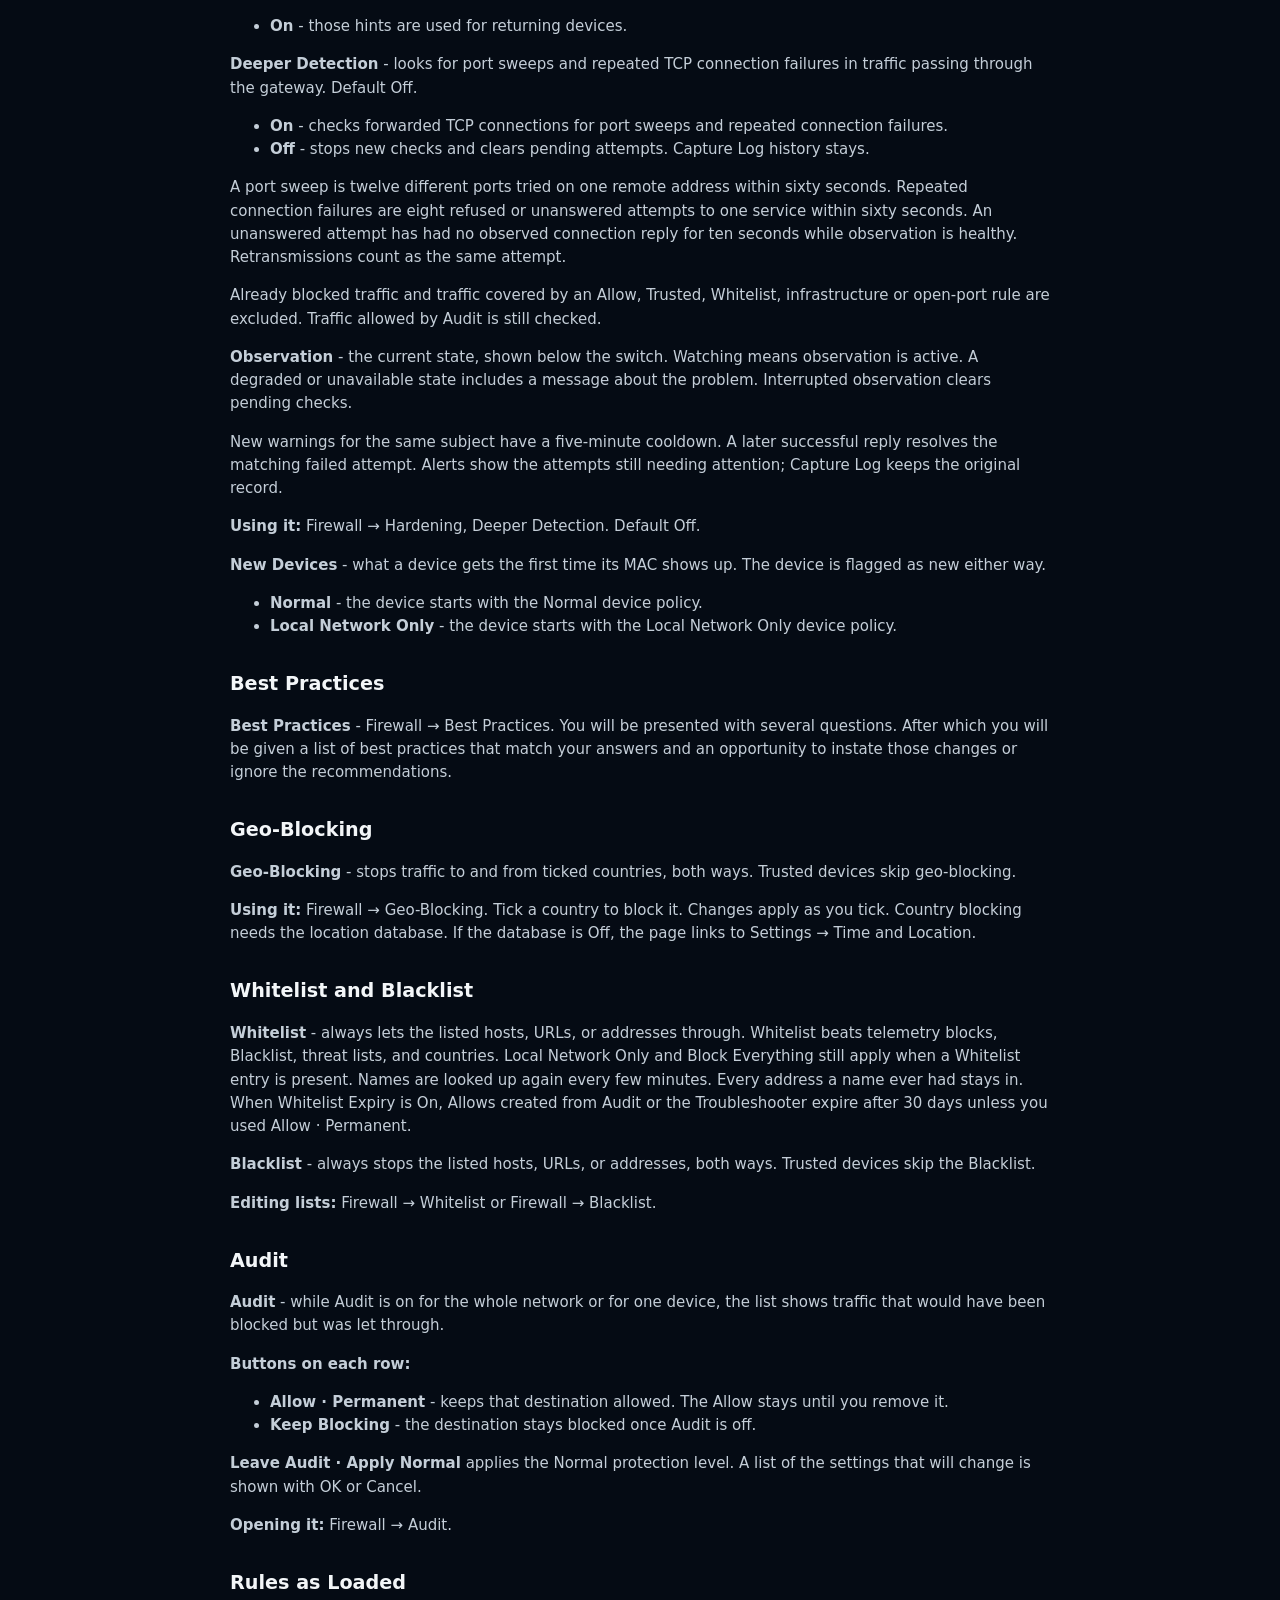
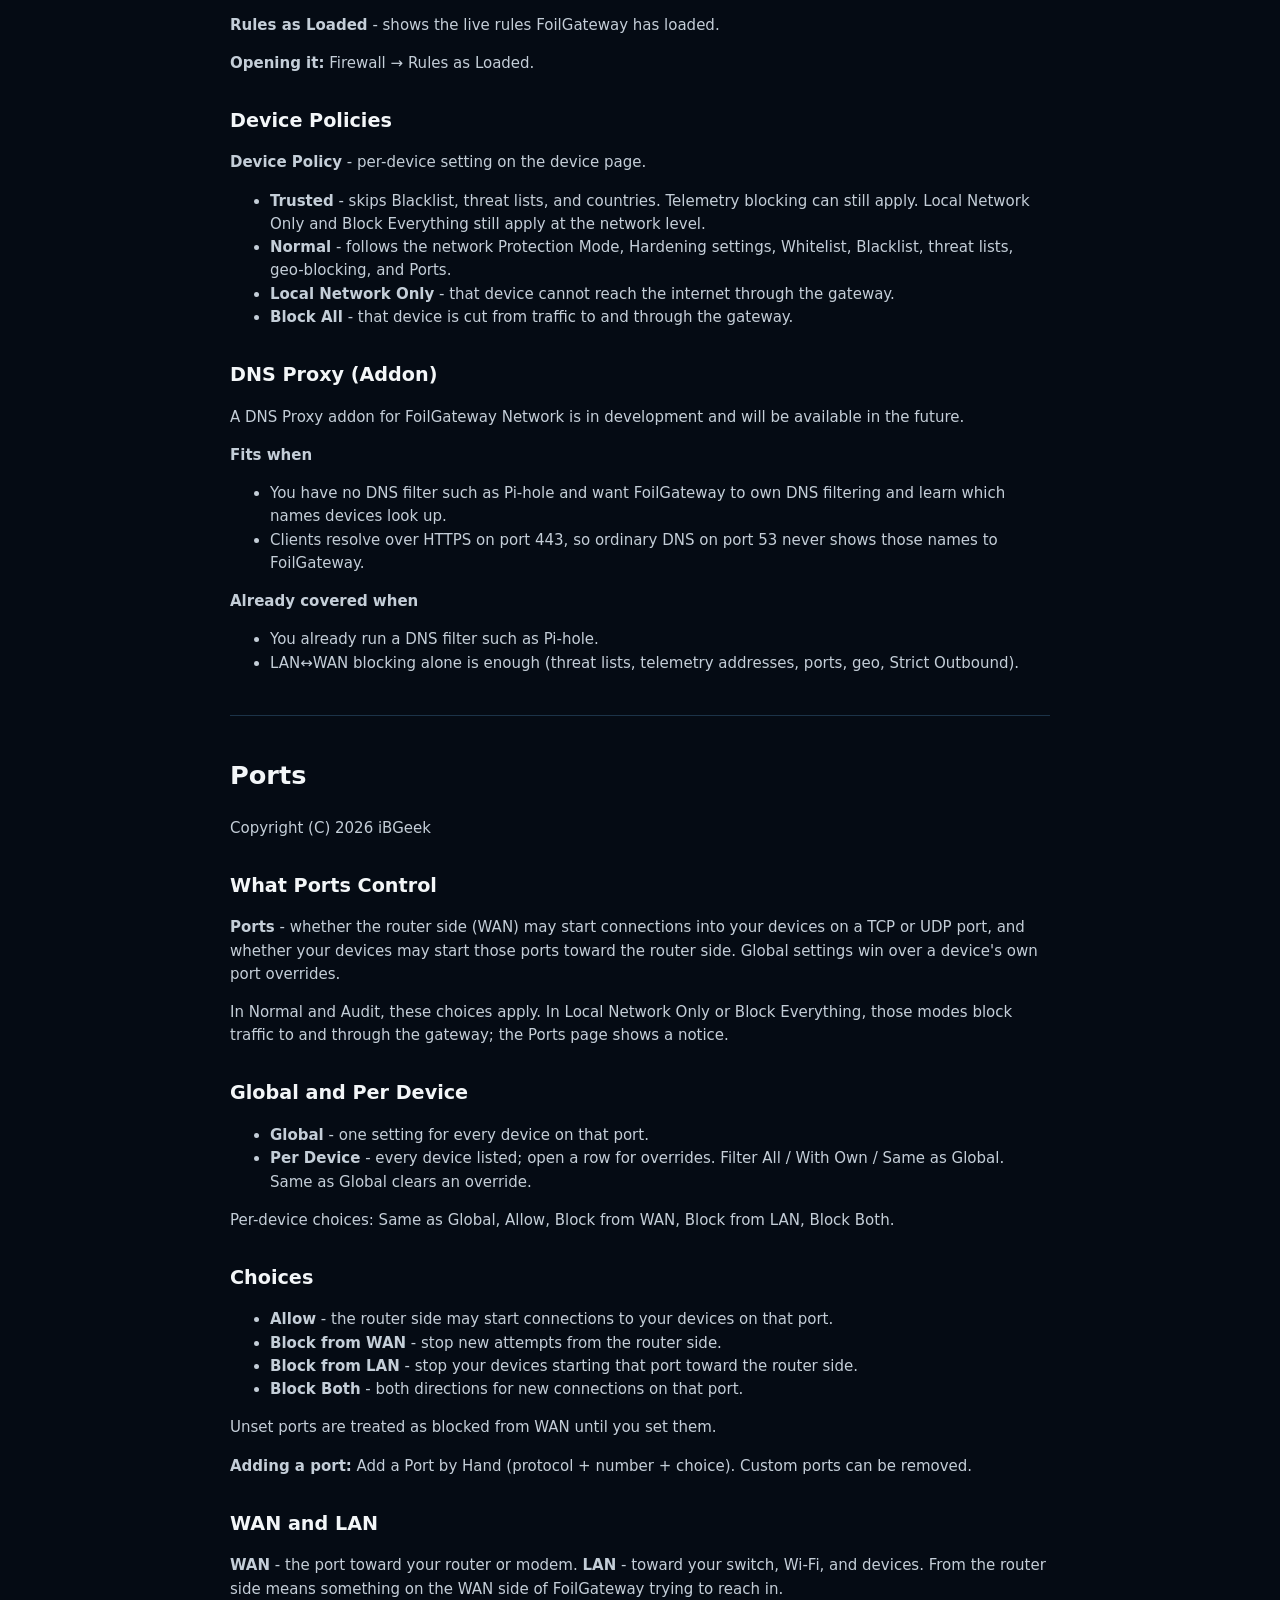
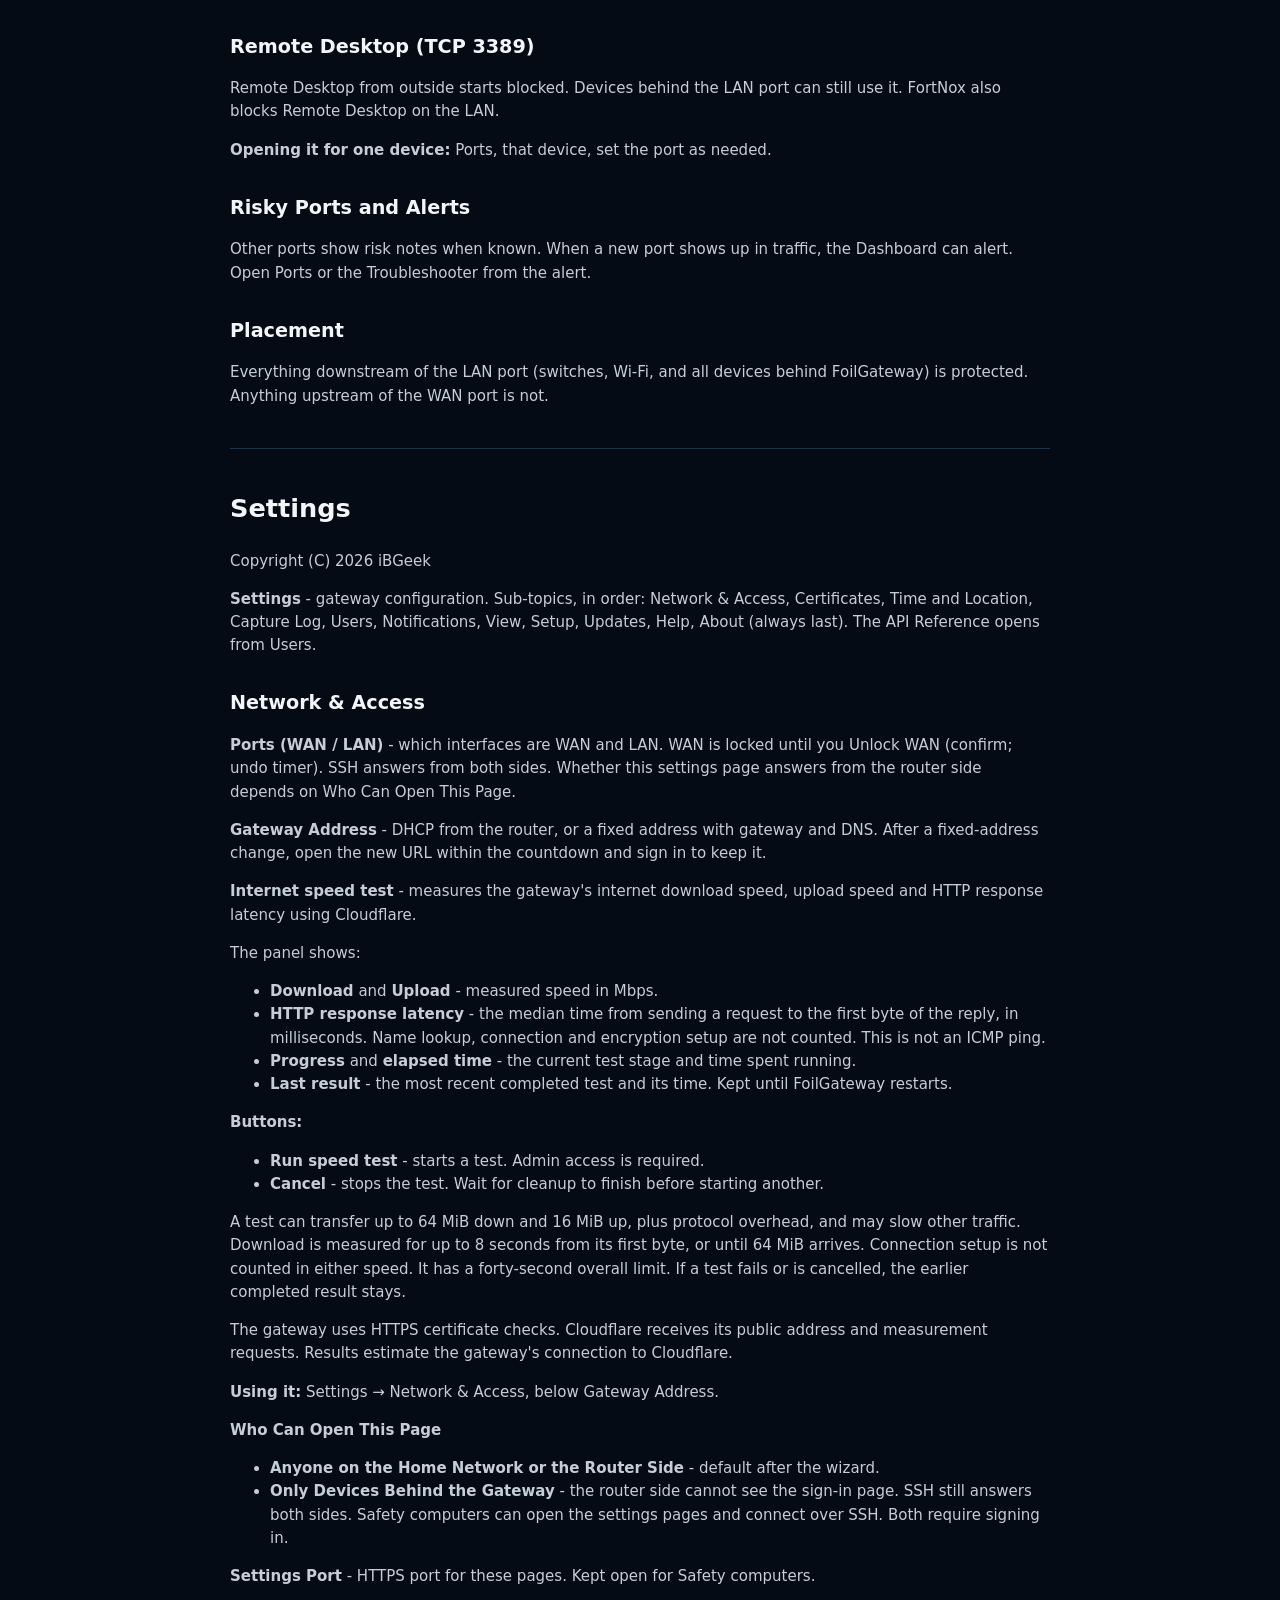
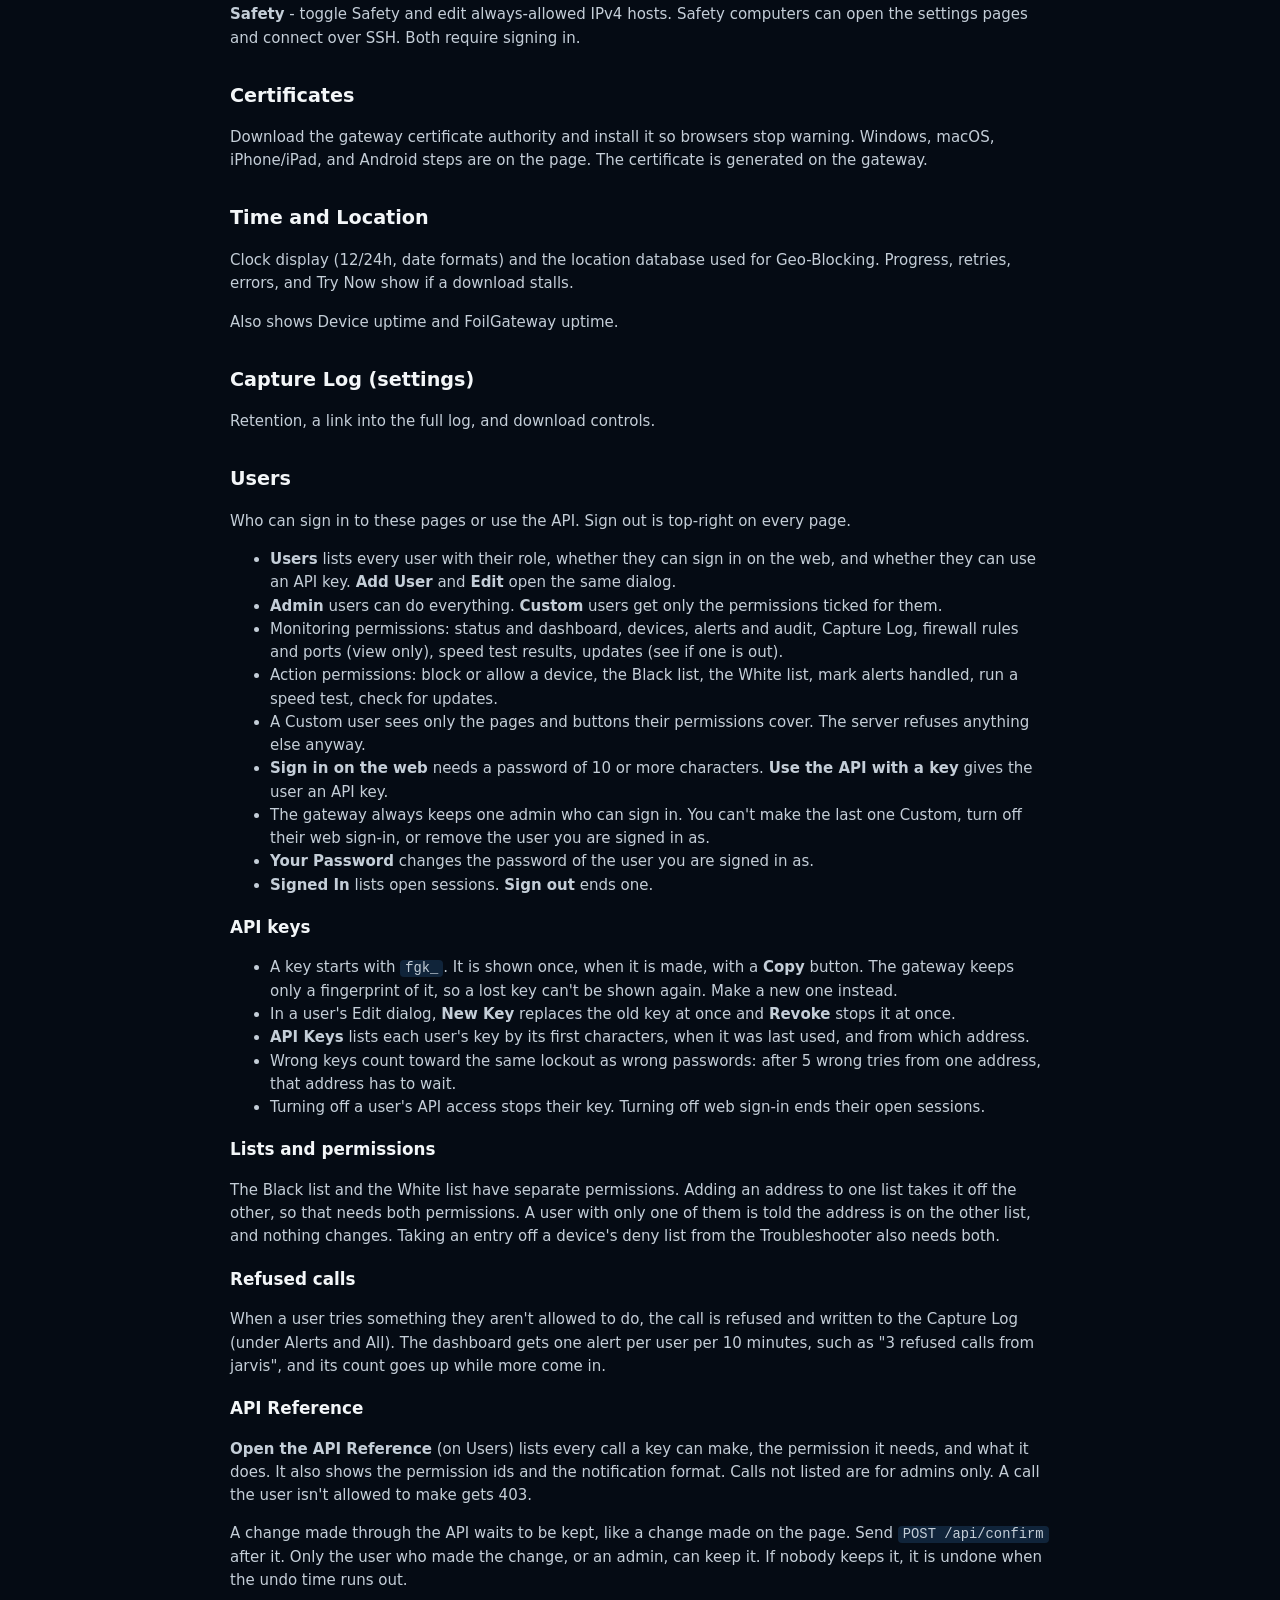
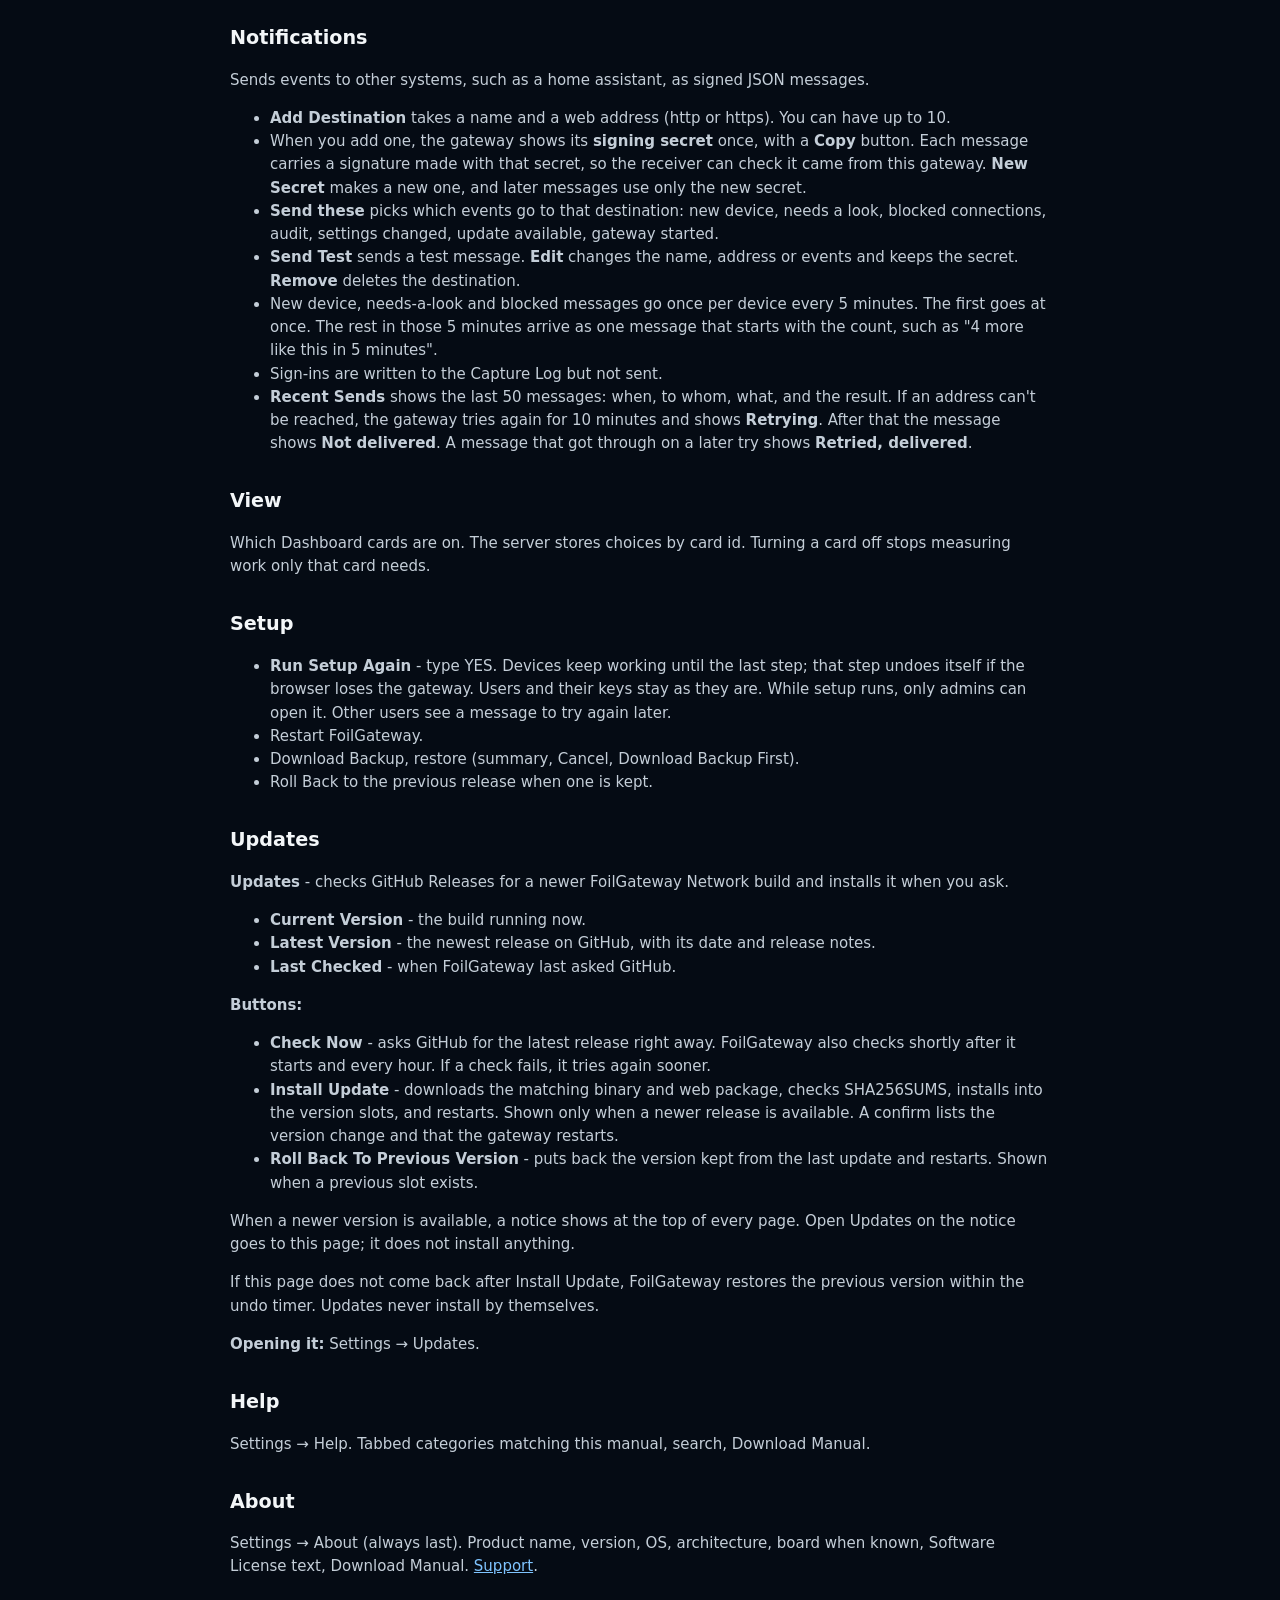
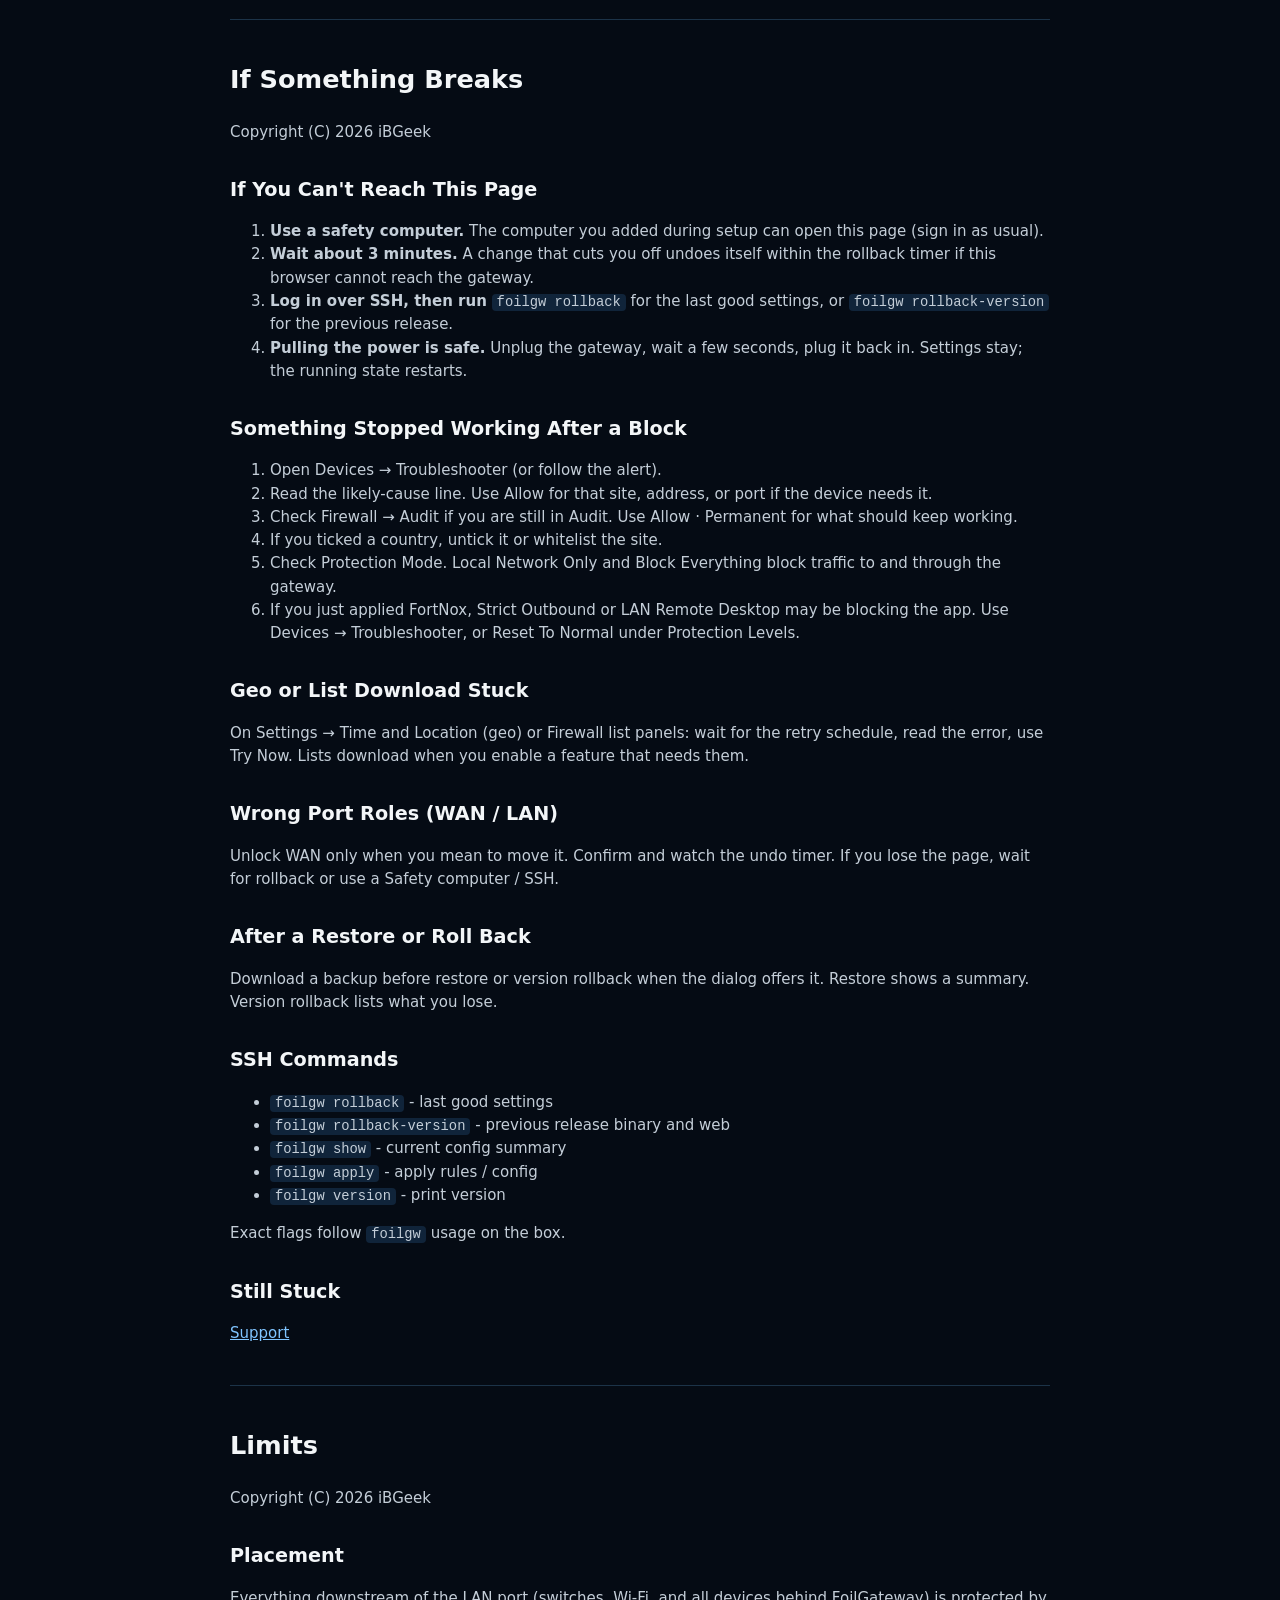
==== commit 12d49723: "New - API New - Custom Access Users with 13 different permissions. New - One-time API keys, stored o" ====
--- a/assets/manual.html
+++ b/assets/manual.html
@@ -15,7 +15,7 @@
 .help-table th:first-child, .help-table td:first-child { white-space:nowrap; }
 .meta { color:var(--dim); font-size:.9rem; margin-bottom:2rem; }
 hr.chap { border:0; border-top:1px solid var(--line); margin:2.5rem 0; }
-</style></head><body><main><h1>FoilGateway Network - Help Manual</h1><p class="meta">Copyright (C) 2026 iBGeek · Version 1.1.2</p><section id="getting-started"><h1>Getting Started</h1>
+</style></head><body><main><h1>FoilGateway Network - Help Manual</h1><p class="meta">Copyright (C) 2026 iBGeek · Version 1.2.0</p><section id="getting-started"><h1>Getting Started</h1>
 <p>Copyright (C) 2026 iBGeek</p>
 <h2>What FoilGateway Does</h2>
 <p><strong>FoilGateway Network</strong> - a bridge between the WAN port and the LAN port. Traffic that crosses that path can be watched, logged, and blocked. Your router still hands out addresses. The gateway gets its own address from the router.</p>
@@ -90,7 +90,9 @@
 </ul>
 <p><strong>Using it:</strong> Open Dashboard and choose a map mode. Traffic updates every few seconds. Quiet paths disappear as samples refresh. Public addresses with a known location appear on the map. Device uptime and FoilGateway uptime stay in the sidebar.</p>
 <h3>Alerts</h3>
-<p>Alerts show things that still need attention, such as a new device, an allowed threat-list match in Audit, or a filtering failure. Already stopped traffic does not create a suspicious, new-port or volume-spike warning. Resolved warnings leave Alerts and Needs a Look. Raw history remains under Capture Log → All, and stopped attempts remain under Blocked. Old port observations without an outcome stay unclassified unless matching inbound drop evidence or a handled decision is available; they are not assumed stopped.</p>
+<p>Alerts show things that still need attention, such as a new device, an allowed threat-list match in Audit, or a filtering failure. Already stopped traffic does not create a suspicious, new-port or volume-spike warning. Resolved warnings leave Alerts and Needs a Look. Raw history remains under Capture Log → All, and stopped attempts remain under Blocked.</p>
+<p><strong>Clear</strong> on an alert row takes it off the dashboard. <strong>Clear All Shown</strong> clears every alert the list shows right now, so search or filter first to clear only those; it asks before it clears. Cleared alerts stay in the Capture Log, marked handled. Only alerts can be cleared, and only by users allowed to mark alerts handled.</p>
+<p>Refused calls show as one alert per user per 10 minutes, with the count. Each refused call is in the Capture Log. Old port observations without an outcome stay unclassified unless matching inbound drop evidence or a handled decision is available; they are not assumed stopped.</p>
 <h3>Blocked Today</h3>
 <p>The number is today&#x27;s full logged block count. It does not turn high block volume into an attack warning. Click it to open today&#x27;s blocked rows in the Capture Log.</p>
 <h2>Devices</h2>
@@ -338,7 +340,7 @@
 <p>Everything downstream of the LAN port (switches, Wi-Fi, and all devices behind FoilGateway) is protected. Anything upstream of the WAN port is not.</p>
 </section><hr class="chap"><section id="settings"><h1>Settings</h1>
 <p>Copyright (C) 2026 iBGeek</p>
-<p><strong>Settings</strong> - gateway configuration. Sub-topics, in order: Network &amp; Access, Certificates, Time and Location, Capture Log, Account, View, Setup, Updates, Help, About (always last).</p>
+<p><strong>Settings</strong> - gateway configuration. Sub-topics, in order: Network &amp; Access, Certificates, Time and Location, Capture Log, Users, Notifications, View, Setup, Updates, Help, About (always last). The API Reference opens from Users.</p>
 <h2>Network &amp; Access</h2>
 <p><strong>Ports (WAN / LAN)</strong> - which interfaces are WAN and LAN. WAN is locked until you Unlock WAN (confirm; undo timer). SSH answers from both sides. Whether this settings page answers from the router side depends on Who Can Open This Page.</p>
 <p><strong>Gateway Address</strong> - DHCP from the router, or a fixed address with gateway and DNS. After a fixed-address change, open the new URL within the countdown and sign in to keep it.</p>
@@ -380,13 +382,71 @@
 <p>Also shows Device uptime and FoilGateway uptime.</p>
 <h2>Capture Log (settings)</h2>
 <p>Retention, a link into the full log, and download controls.</p>
-<h2>Account</h2>
-<p>Admins who may sign in. Sign out is top-right on every page.</p>
+<h2>Users</h2>
+<p>Who can sign in to these pages or use the API. Sign out is top-right on every page.</p>
+<ul>
+<li><strong>Users</strong> lists every user with their role, whether they can sign in on the web, and whether they can use an API key. <strong>Add User</strong> and <strong>Edit</strong> open the same dialog.
+</li>
+<li><strong>Admin</strong> users can do everything. <strong>Custom</strong> users get only the permissions ticked for them.
+</li>
+<li>Monitoring permissions: status and dashboard, devices, alerts and audit, Capture Log, firewall rules and ports (view only), speed test results, updates (see if one is out).
+</li>
+<li>Action permissions: block or allow a device, the Black list, the White list, mark alerts handled, run a speed test, check for updates.
+</li>
+<li>A Custom user sees only the pages and buttons their permissions cover. The server refuses anything else anyway.
+</li>
+<li><strong>Sign in on the web</strong> needs a password of 10 or more characters. <strong>Use the API with a key</strong> gives the user an API key.
+</li>
+<li>The gateway always keeps one admin who can sign in. You can&#x27;t make the last one Custom, turn off their web sign-in, or remove the user you are signed in as.
+</li>
+<li><strong>Your Password</strong> changes the password of the user you are signed in as.
+</li>
+<li><strong>Signed In</strong> lists open sessions. <strong>Sign out</strong> ends one.
+</li>
+</ul>
+<h3>API keys</h3>
+<ul>
+<li>A key starts with <code>fgk_</code>. It is shown once, when it is made, with a <strong>Copy</strong> button. The gateway keeps only a fingerprint of it, so a lost key can&#x27;t be shown again. Make a new one instead.
+</li>
+<li>In a user&#x27;s Edit dialog, <strong>New Key</strong> replaces the old key at once and <strong>Revoke</strong> stops it at once.
+</li>
+<li><strong>API Keys</strong> lists each user&#x27;s key by its first characters, when it was last used, and from which address.
+</li>
+<li>Wrong keys count toward the same lockout as wrong passwords: after 5 wrong tries from one address, that address has to wait.
+</li>
+<li>Turning off a user&#x27;s API access stops their key. Turning off web sign-in ends their open sessions.
+</li>
+</ul>
+<h3>Lists and permissions</h3>
+<p>The Black list and the White list have separate permissions. Adding an address to one list takes it off the other, so that needs both permissions. A user with only one of them is told the address is on the other list, and nothing changes. Taking an entry off a device&#x27;s deny list from the Troubleshooter also needs both.</p>
+<h3>Refused calls</h3>
+<p>When a user tries something they aren&#x27;t allowed to do, the call is refused and written to the Capture Log (under Alerts and All). The dashboard gets one alert per user per 10 minutes, such as &quot;3 refused calls from jarvis&quot;, and its count goes up while more come in.</p>
+<h3>API Reference</h3>
+<p><strong>Open the API Reference</strong> (on Users) lists every call a key can make, the permission it needs, and what it does. It also shows the permission ids and the notification format. Calls not listed are for admins only. A call the user isn&#x27;t allowed to make gets 403.</p>
+<p>A change made through the API waits to be kept, like a change made on the page. Send <code>POST /api/confirm</code> after it. Only the user who made the change, or an admin, can keep it. If nobody keeps it, it is undone when the undo time runs out.</p>
+<h2>Notifications</h2>
+<p>Sends events to other systems, such as a home assistant, as signed JSON messages.</p>
+<ul>
+<li><strong>Add Destination</strong> takes a name and a web address (http or https). You can have up to 10.
+</li>
+<li>When you add one, the gateway shows its <strong>signing secret</strong> once, with a <strong>Copy</strong> button. Each message carries a signature made with that secret, so the receiver can check it came from this gateway. <strong>New Secret</strong> makes a new one, and later messages use only the new secret.
+</li>
+<li><strong>Send these</strong> picks which events go to that destination: new device, needs a look, blocked connections, audit, settings changed, update available, gateway started.
+</li>
+<li><strong>Send Test</strong> sends a test message. <strong>Edit</strong> changes the name, address or events and keeps the secret. <strong>Remove</strong> deletes the destination.
+</li>
+<li>New device, needs-a-look and blocked messages go once per device every 5 minutes. The first goes at once. The rest in those 5 minutes arrive as one message that starts with the count, such as &quot;4 more like this in 5 minutes&quot;.
+</li>
+<li>Sign-ins are written to the Capture Log but not sent.
+</li>
+<li><strong>Recent Sends</strong> shows the last 50 messages: when, to whom, what, and the result. If an address can&#x27;t be reached, the gateway tries again for 10 minutes and shows <strong>Retrying</strong>. After that the message shows <strong>Not delivered</strong>. A message that got through on a later try shows <strong>Retried, delivered</strong>.
+</li>
+</ul>
 <h2>View</h2>
 <p>Which Dashboard cards are on. The server stores choices by card id. Turning a card off stops measuring work only that card needs.</p>
 <h2>Setup</h2>
 <ul>
-<li><strong>Run Setup Again</strong> - type YES. Devices keep working until the last step; that step undoes itself if the browser loses the gateway. Admin accounts stay as they are.
+<li><strong>Run Setup Again</strong> - type YES. Devices keep working until the last step; that step undoes itself if the browser loses the gateway. Users and their keys stay as they are. While setup runs, only admins can open it. Other users see a message to try again later.
 </li>
 <li>Restart FoilGateway.
 </li>
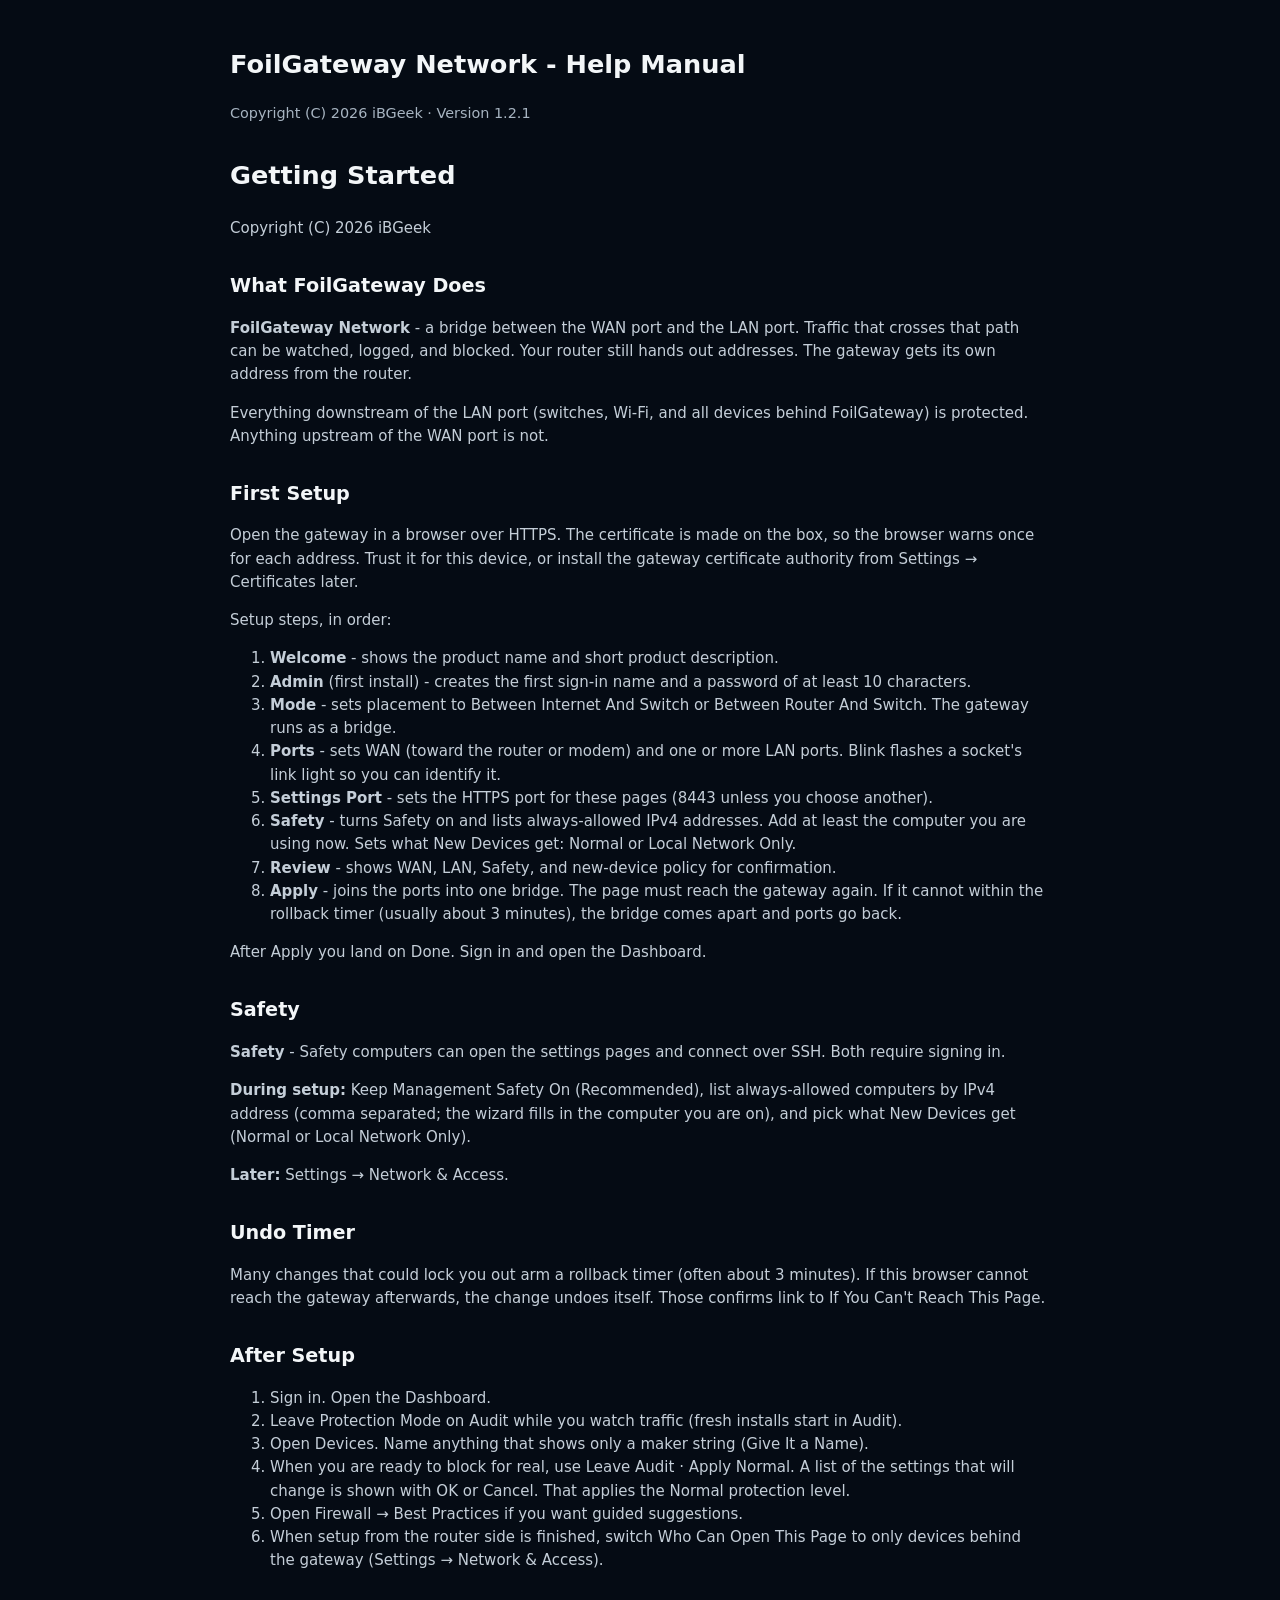
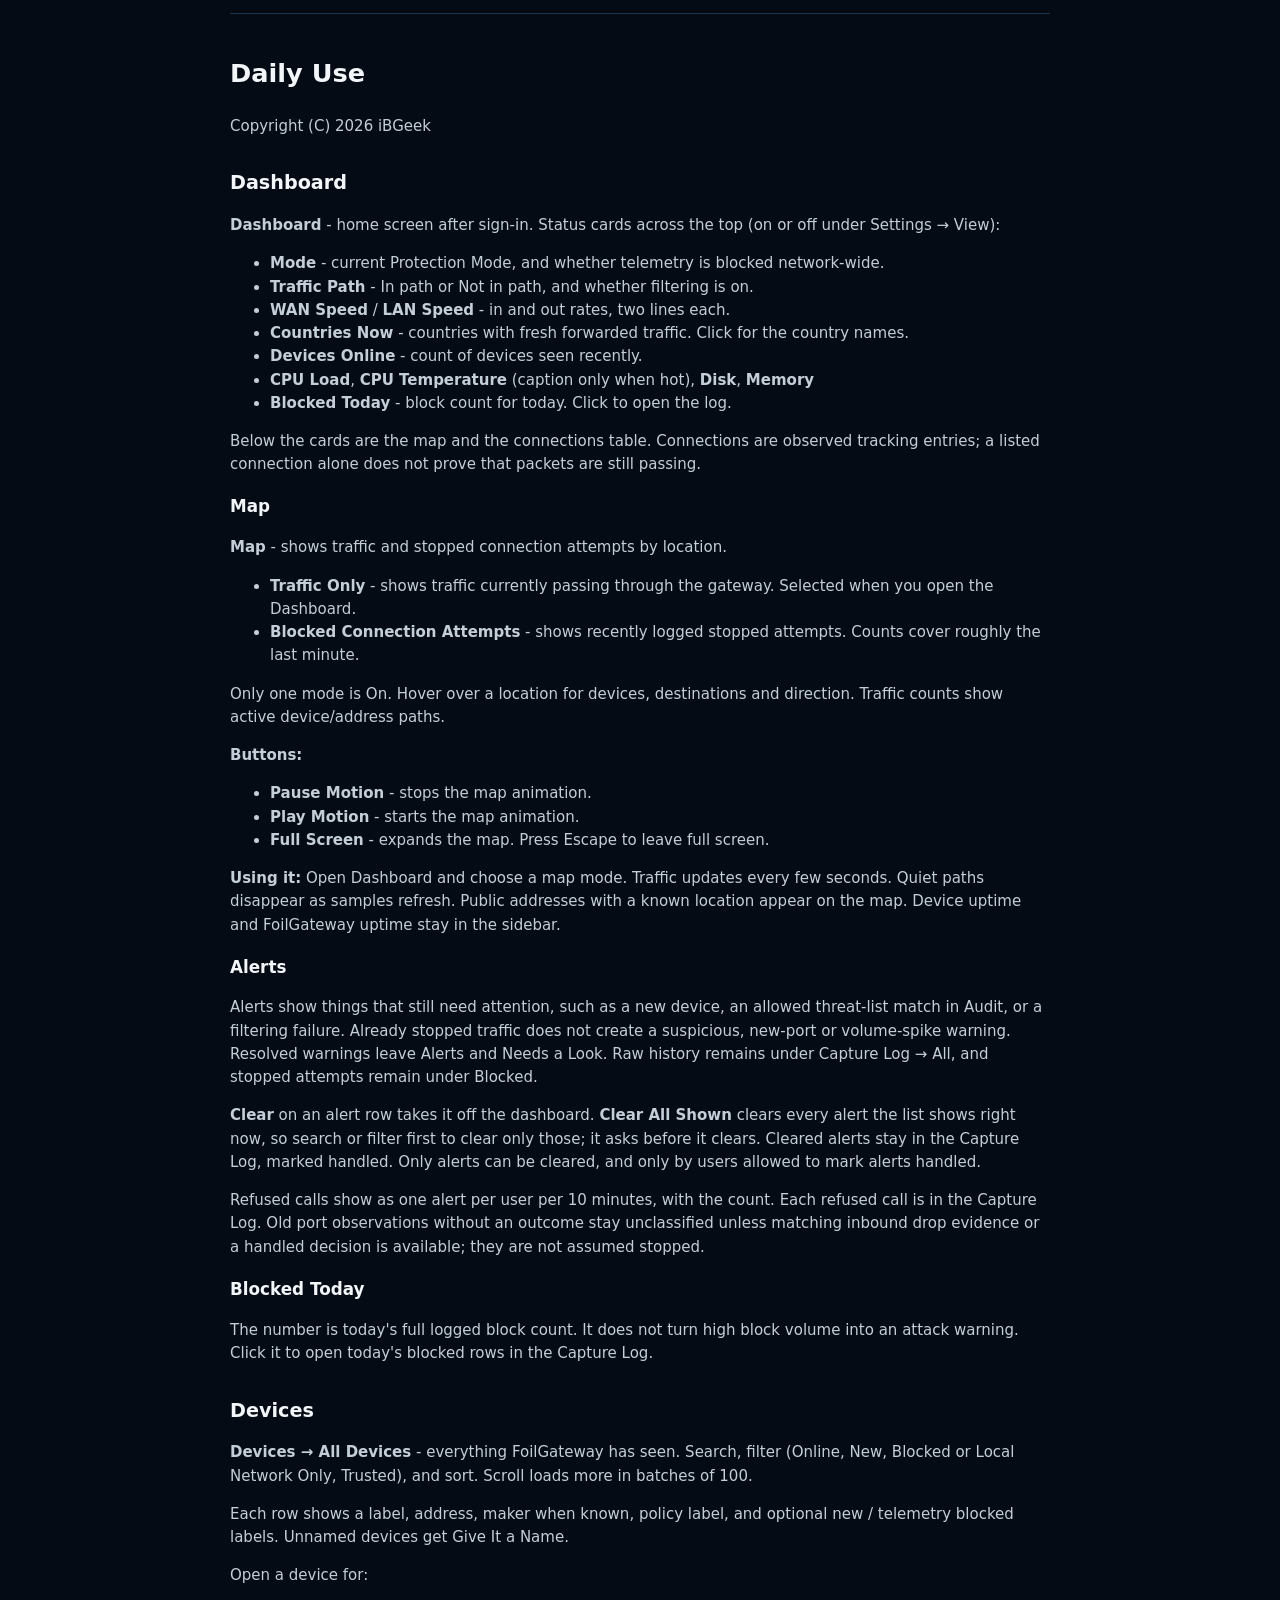
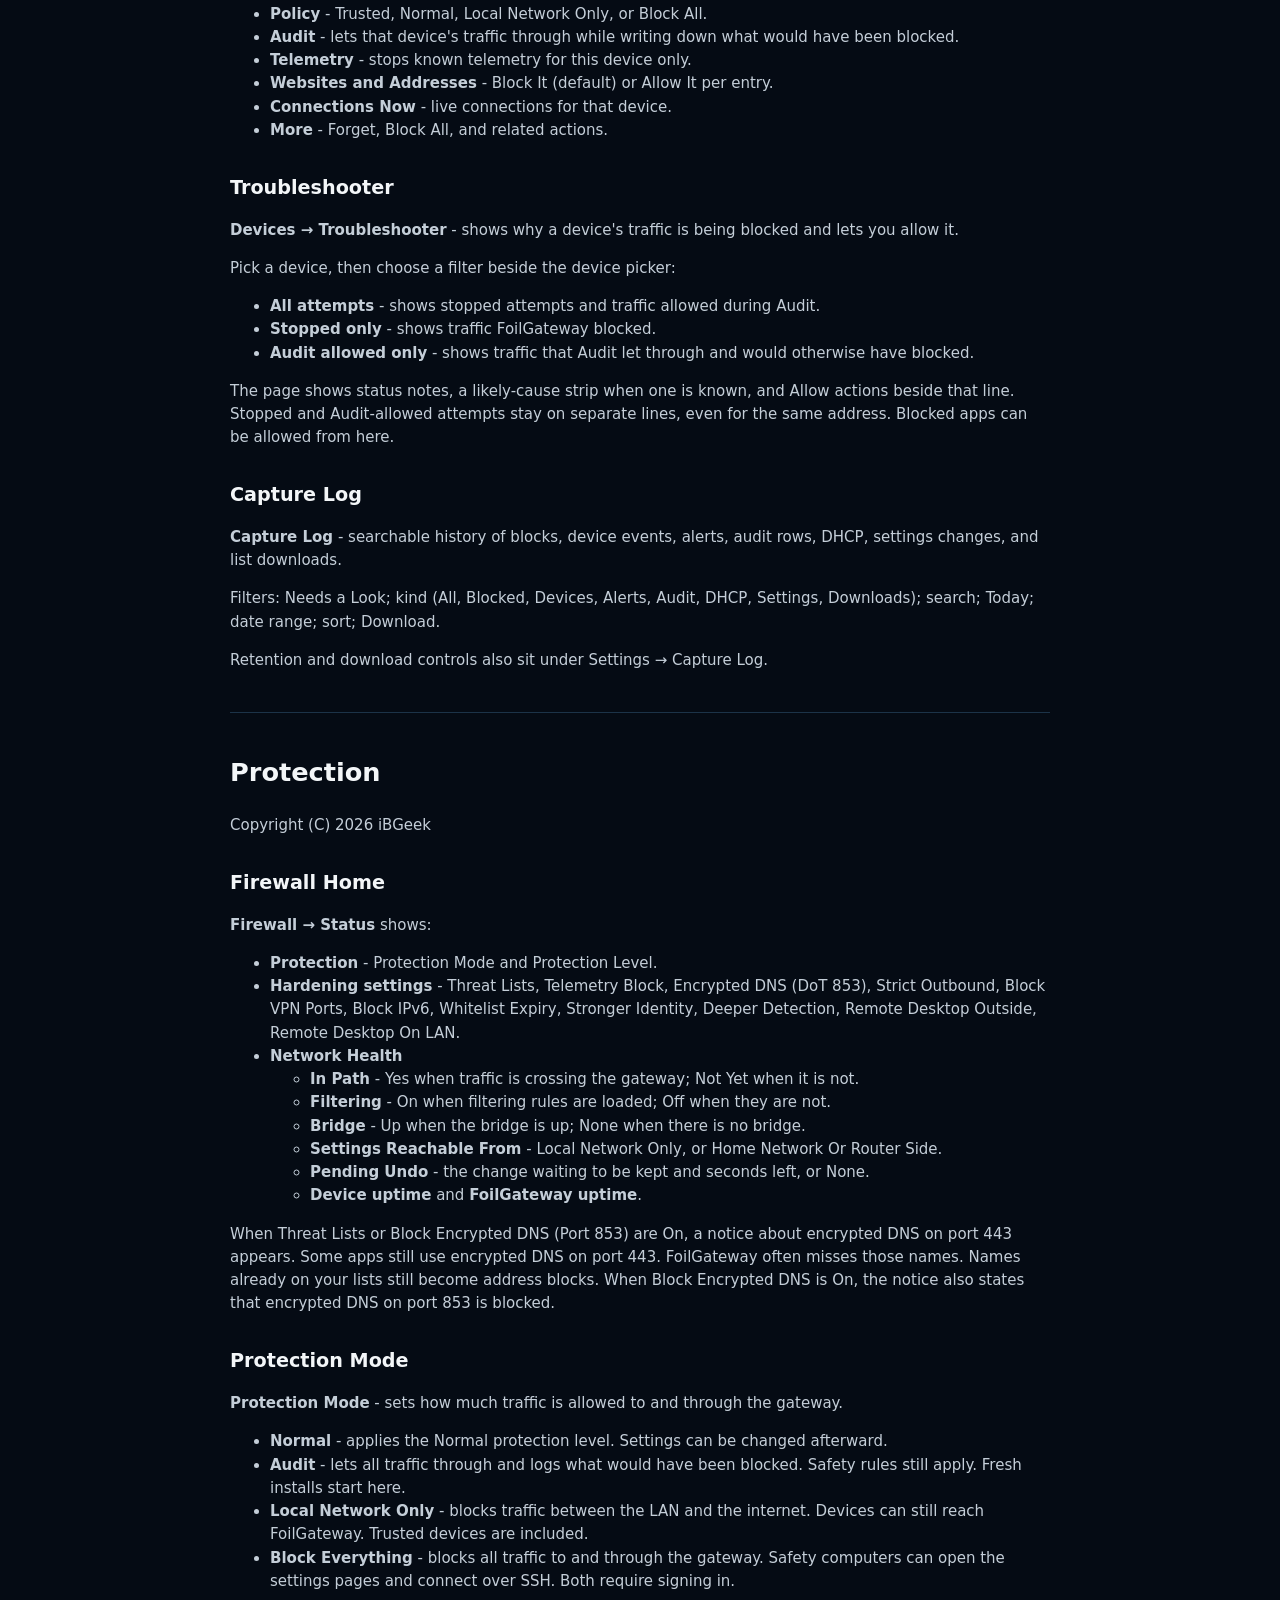
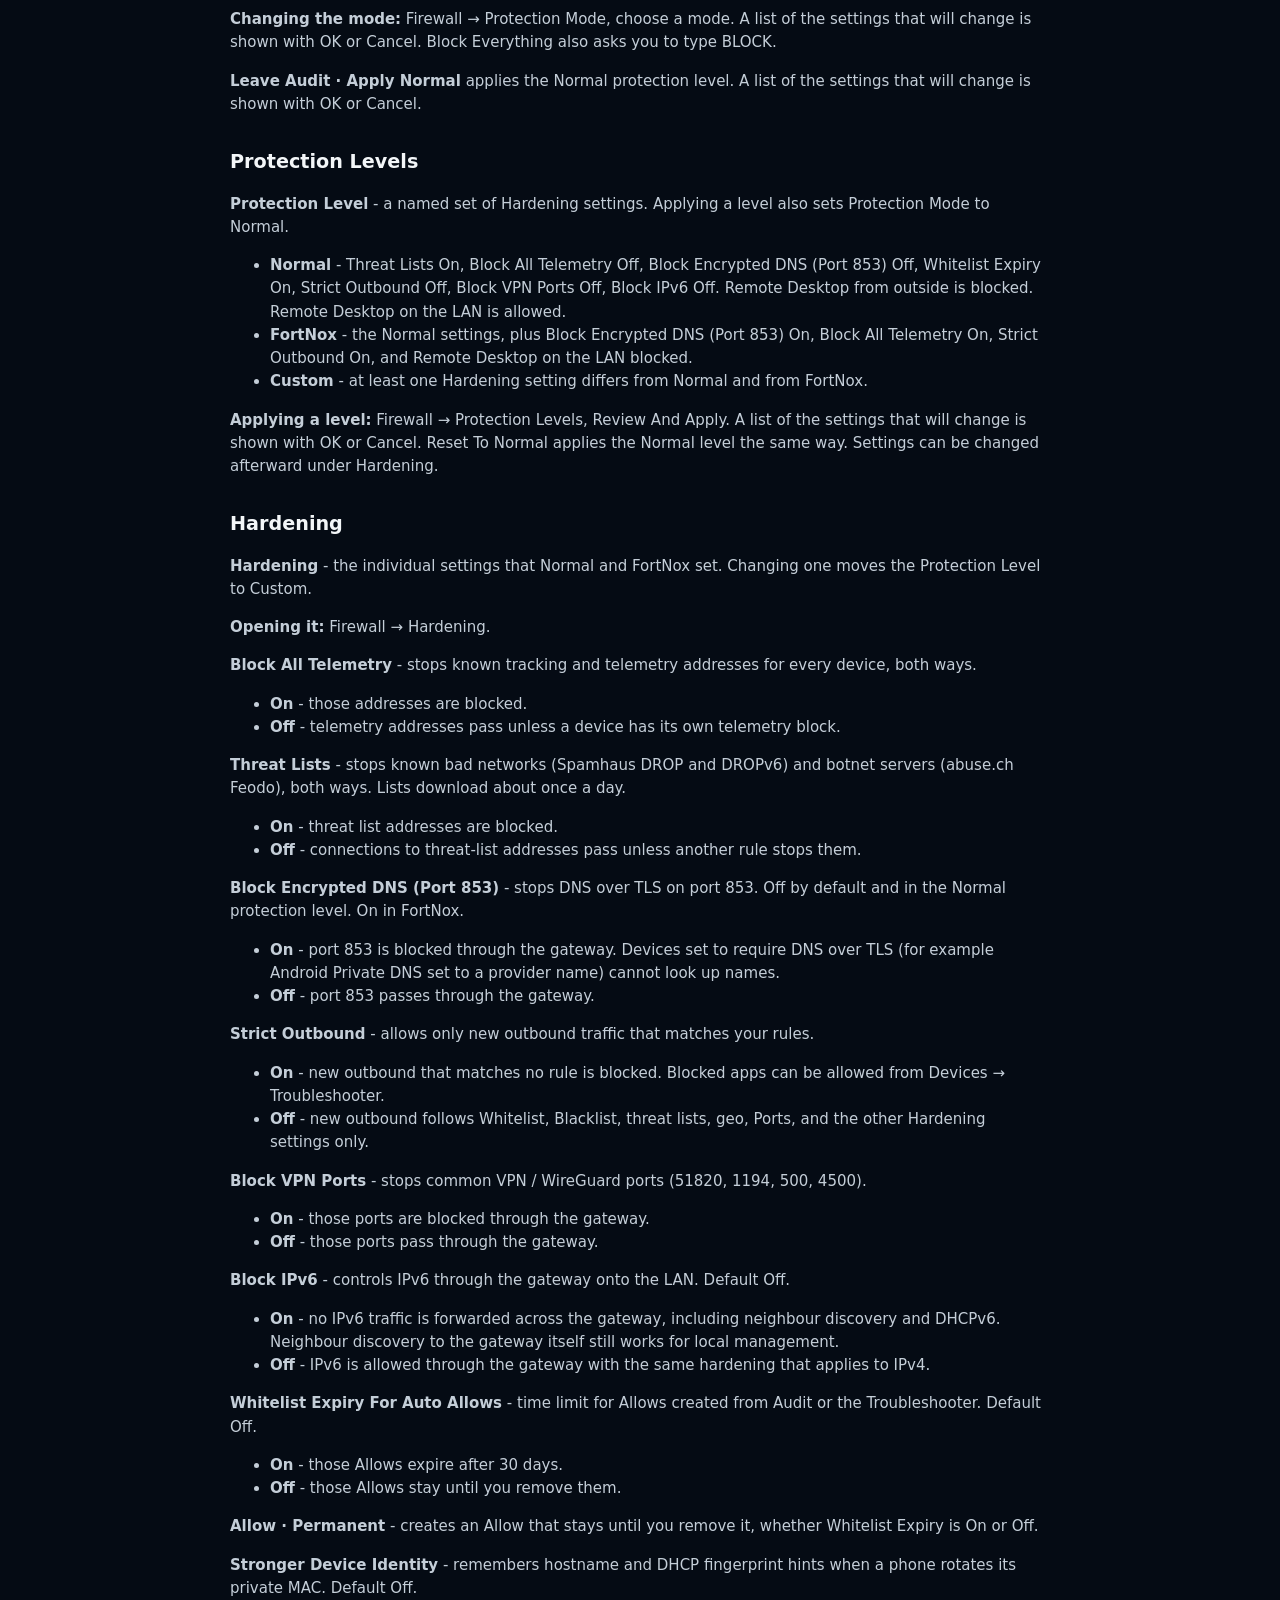
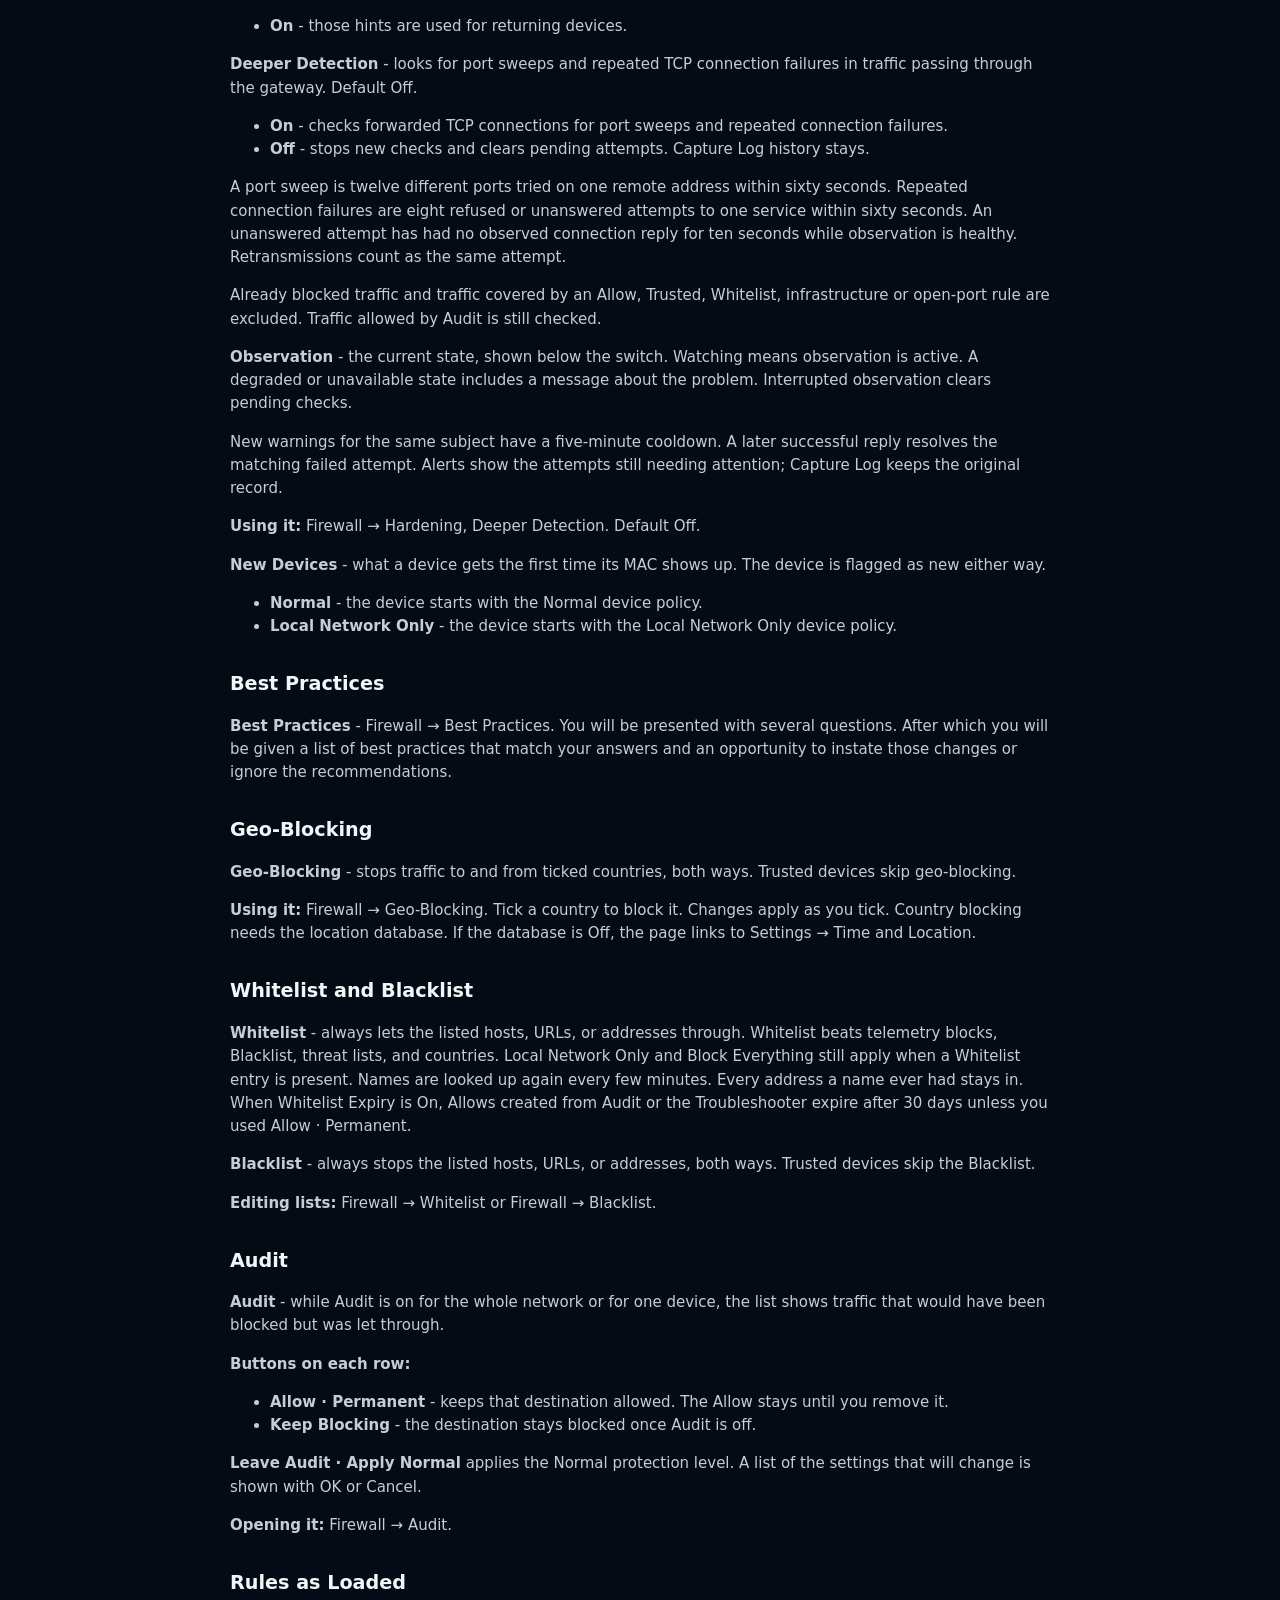
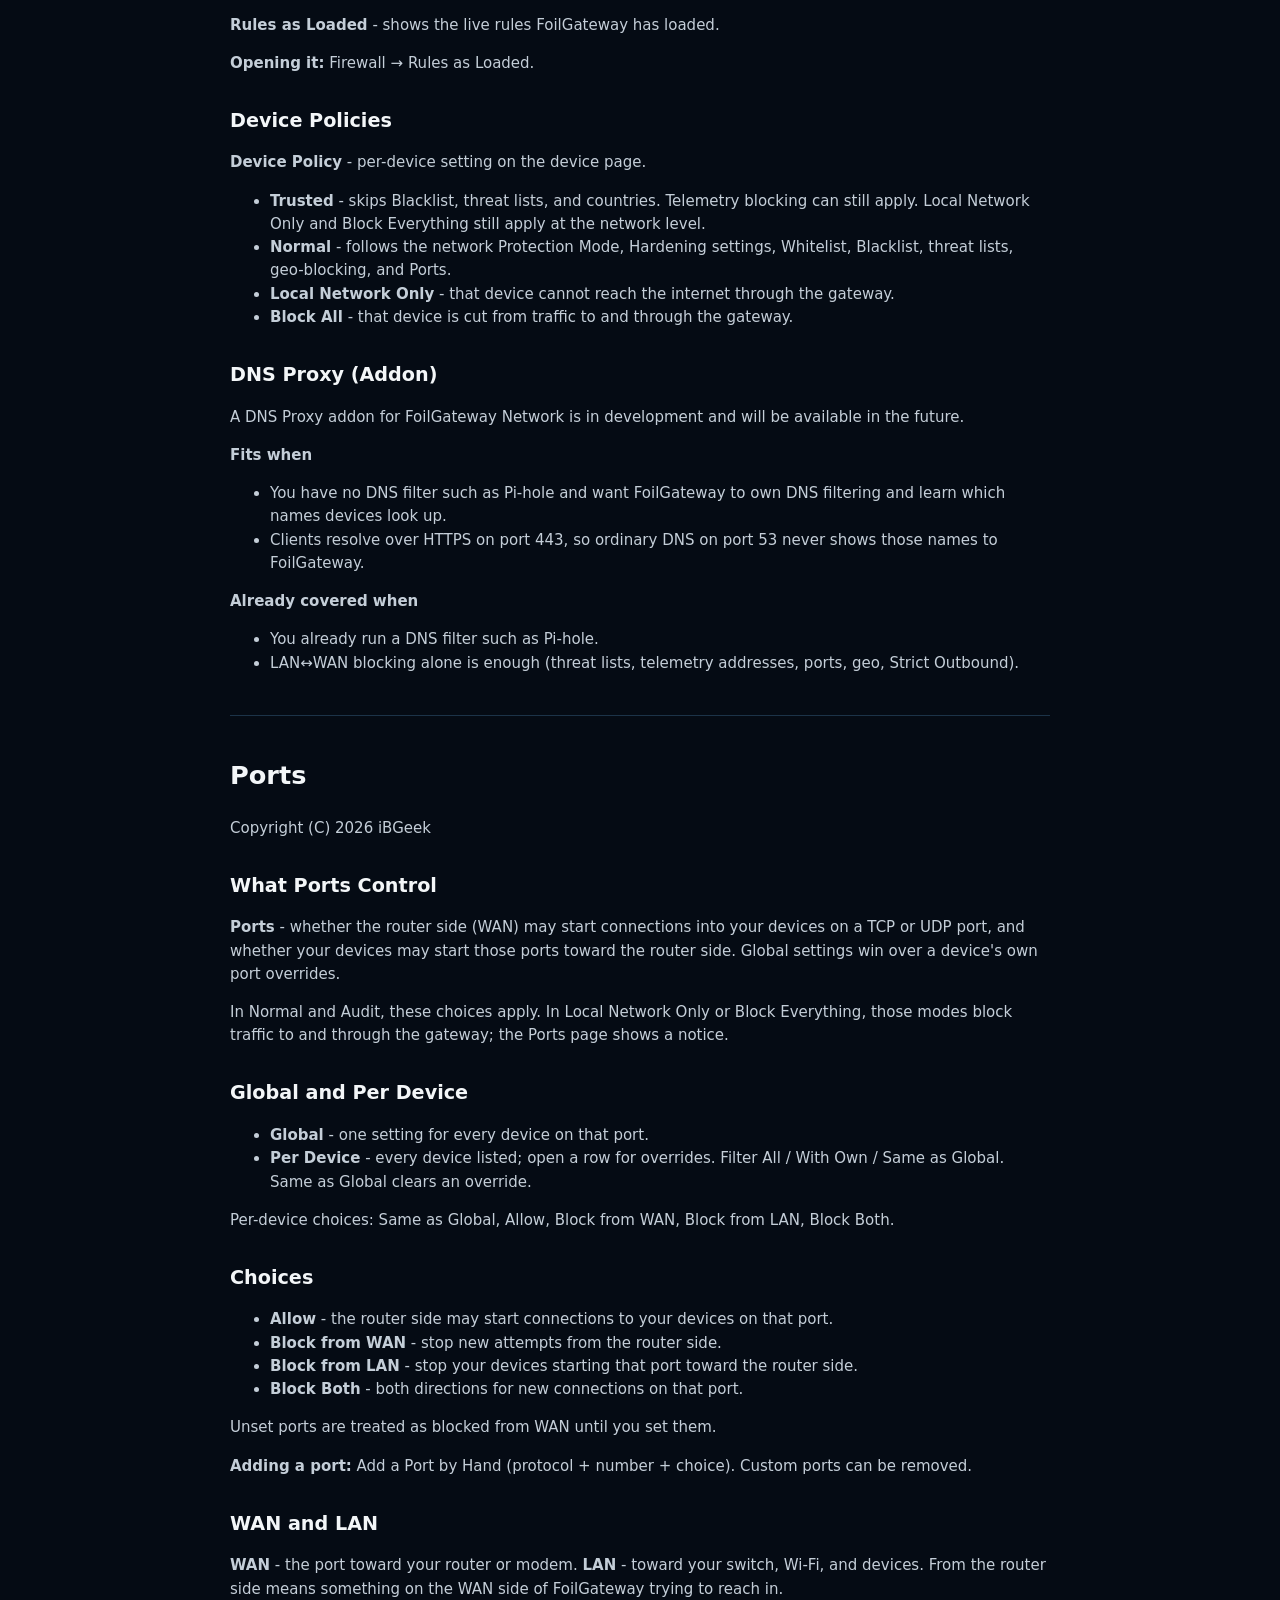
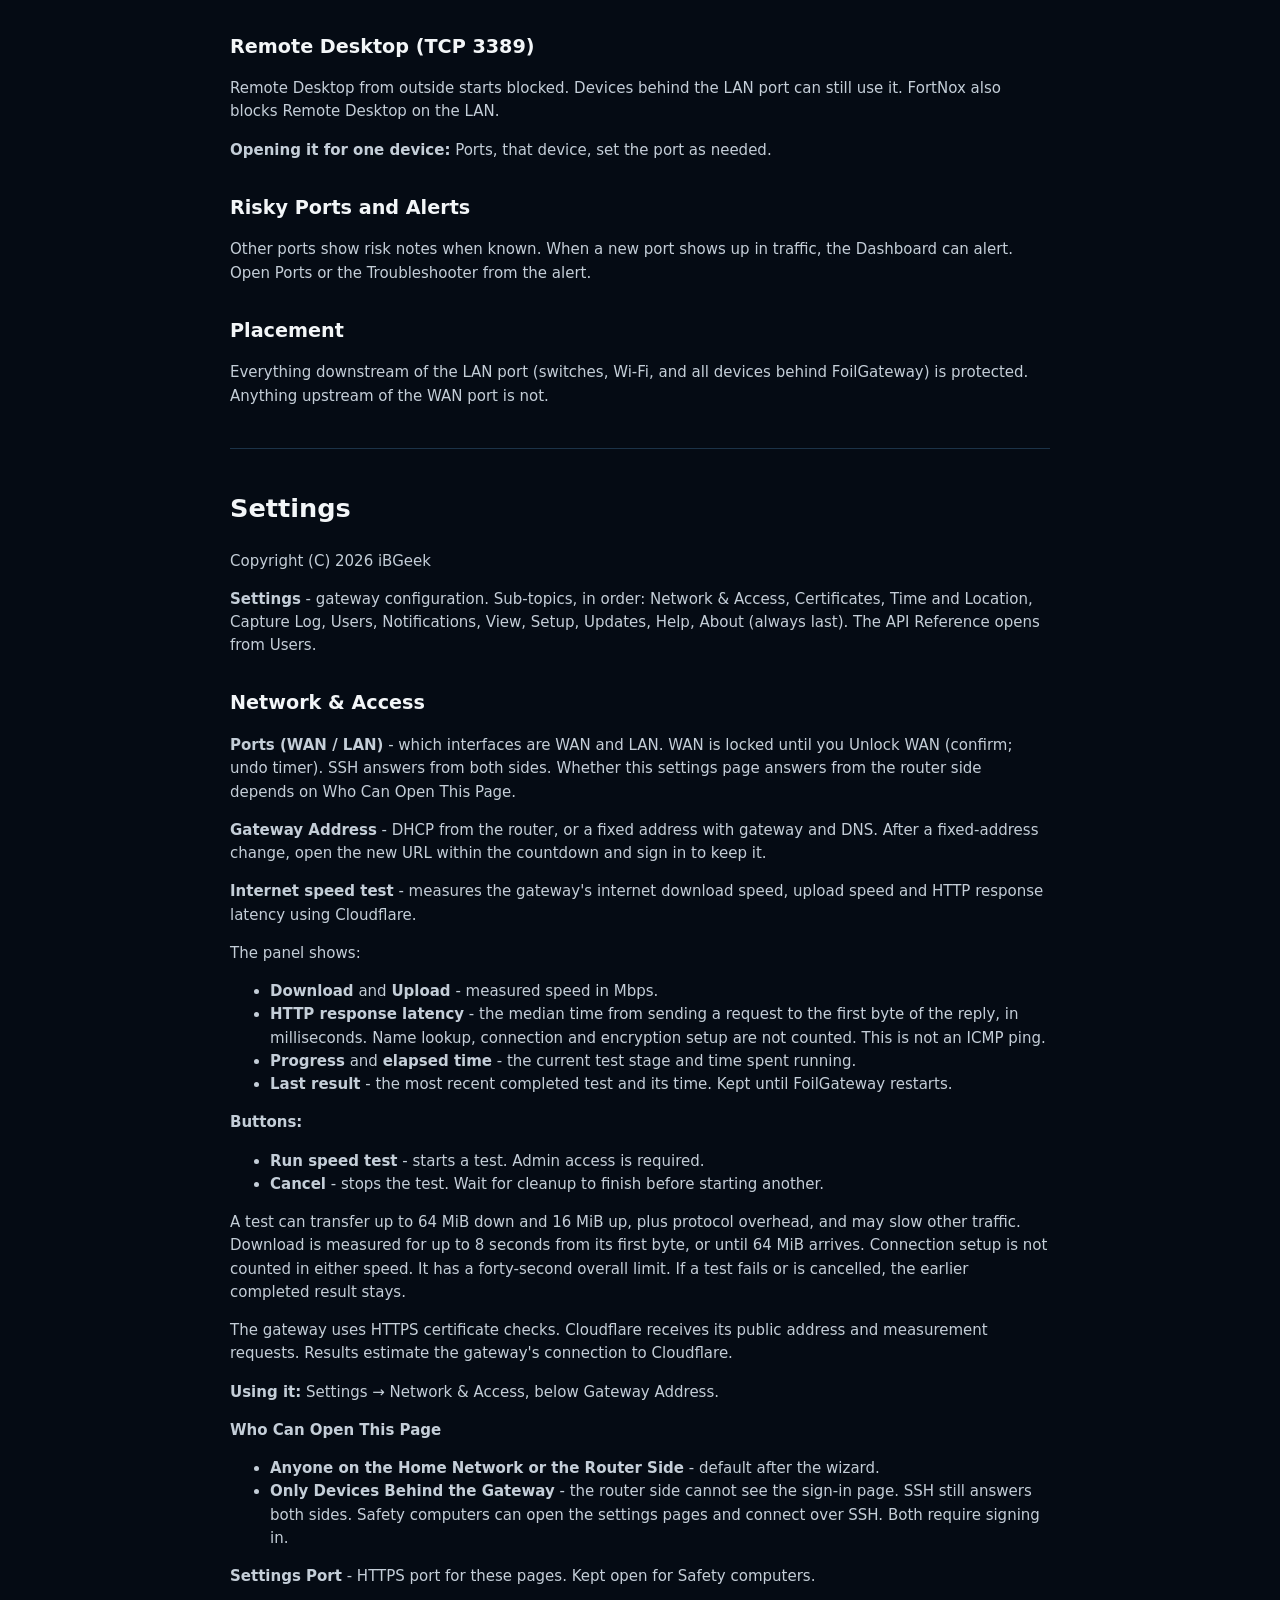
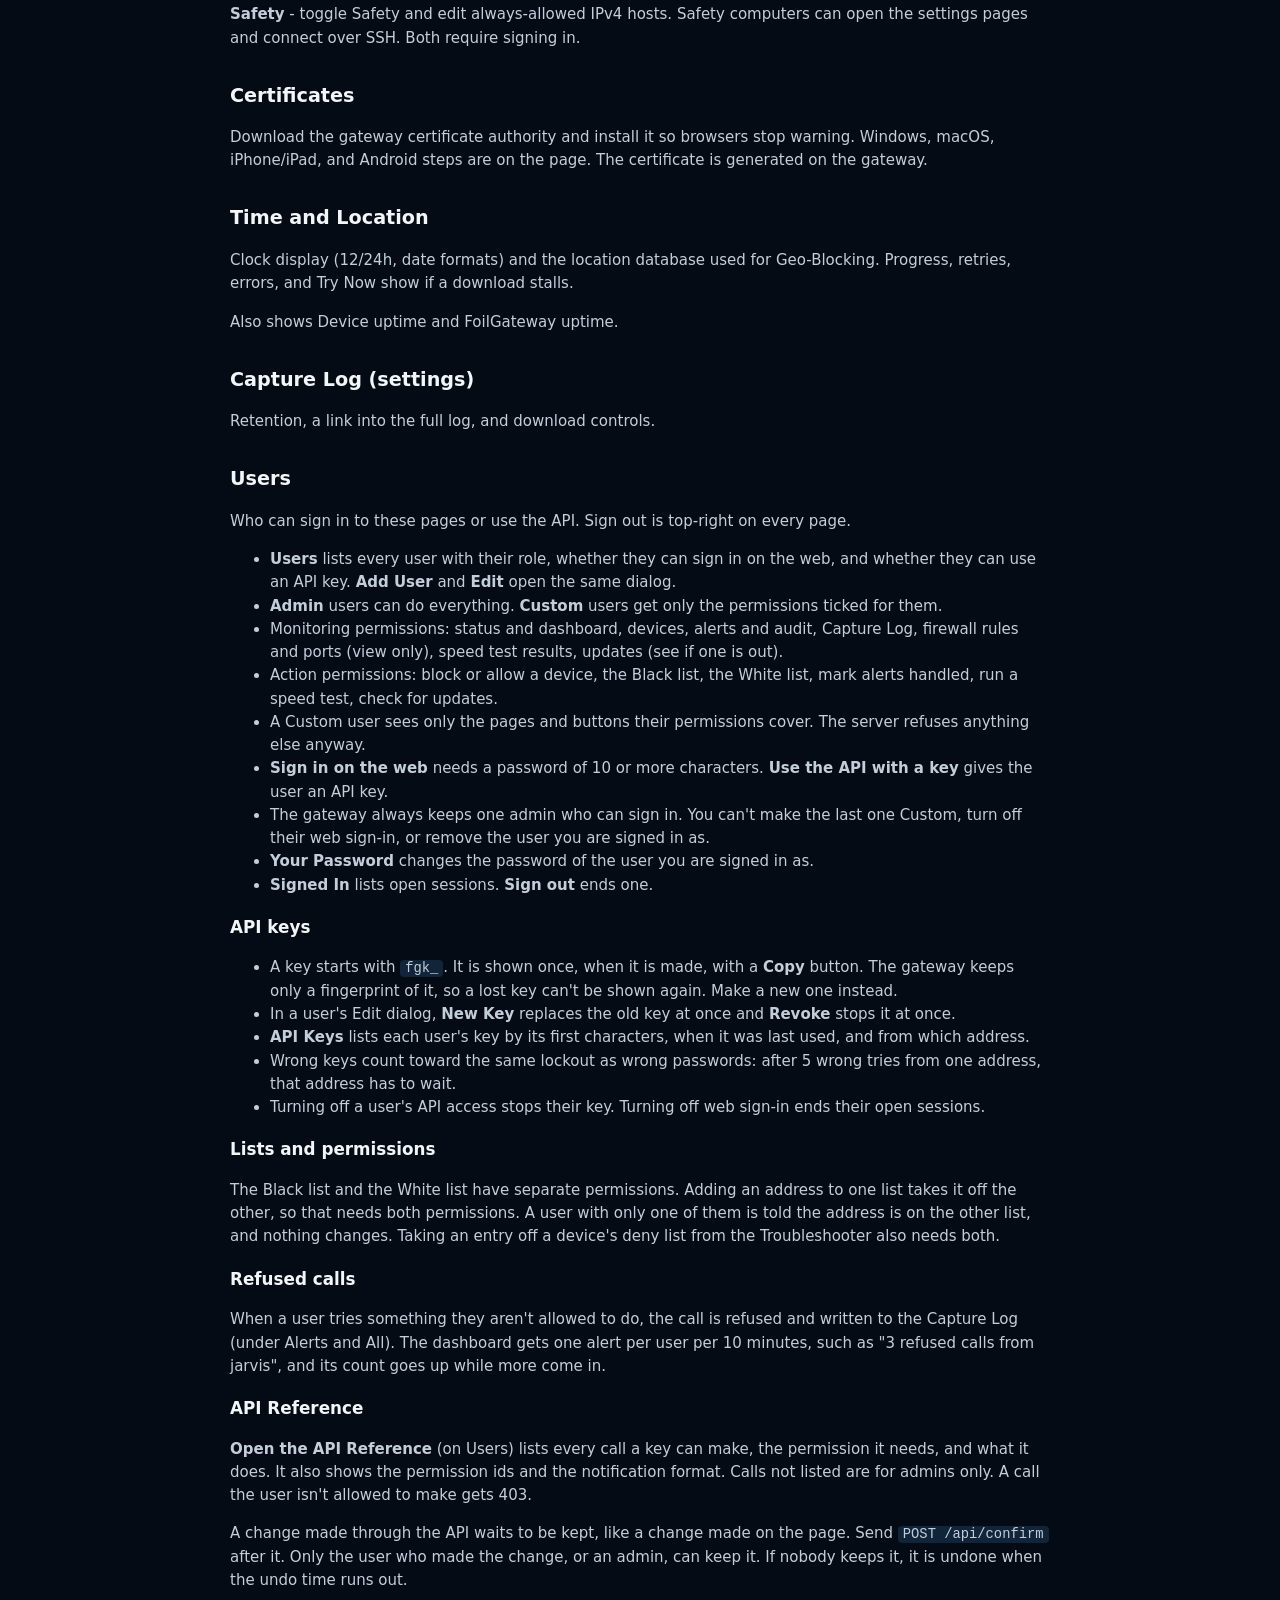
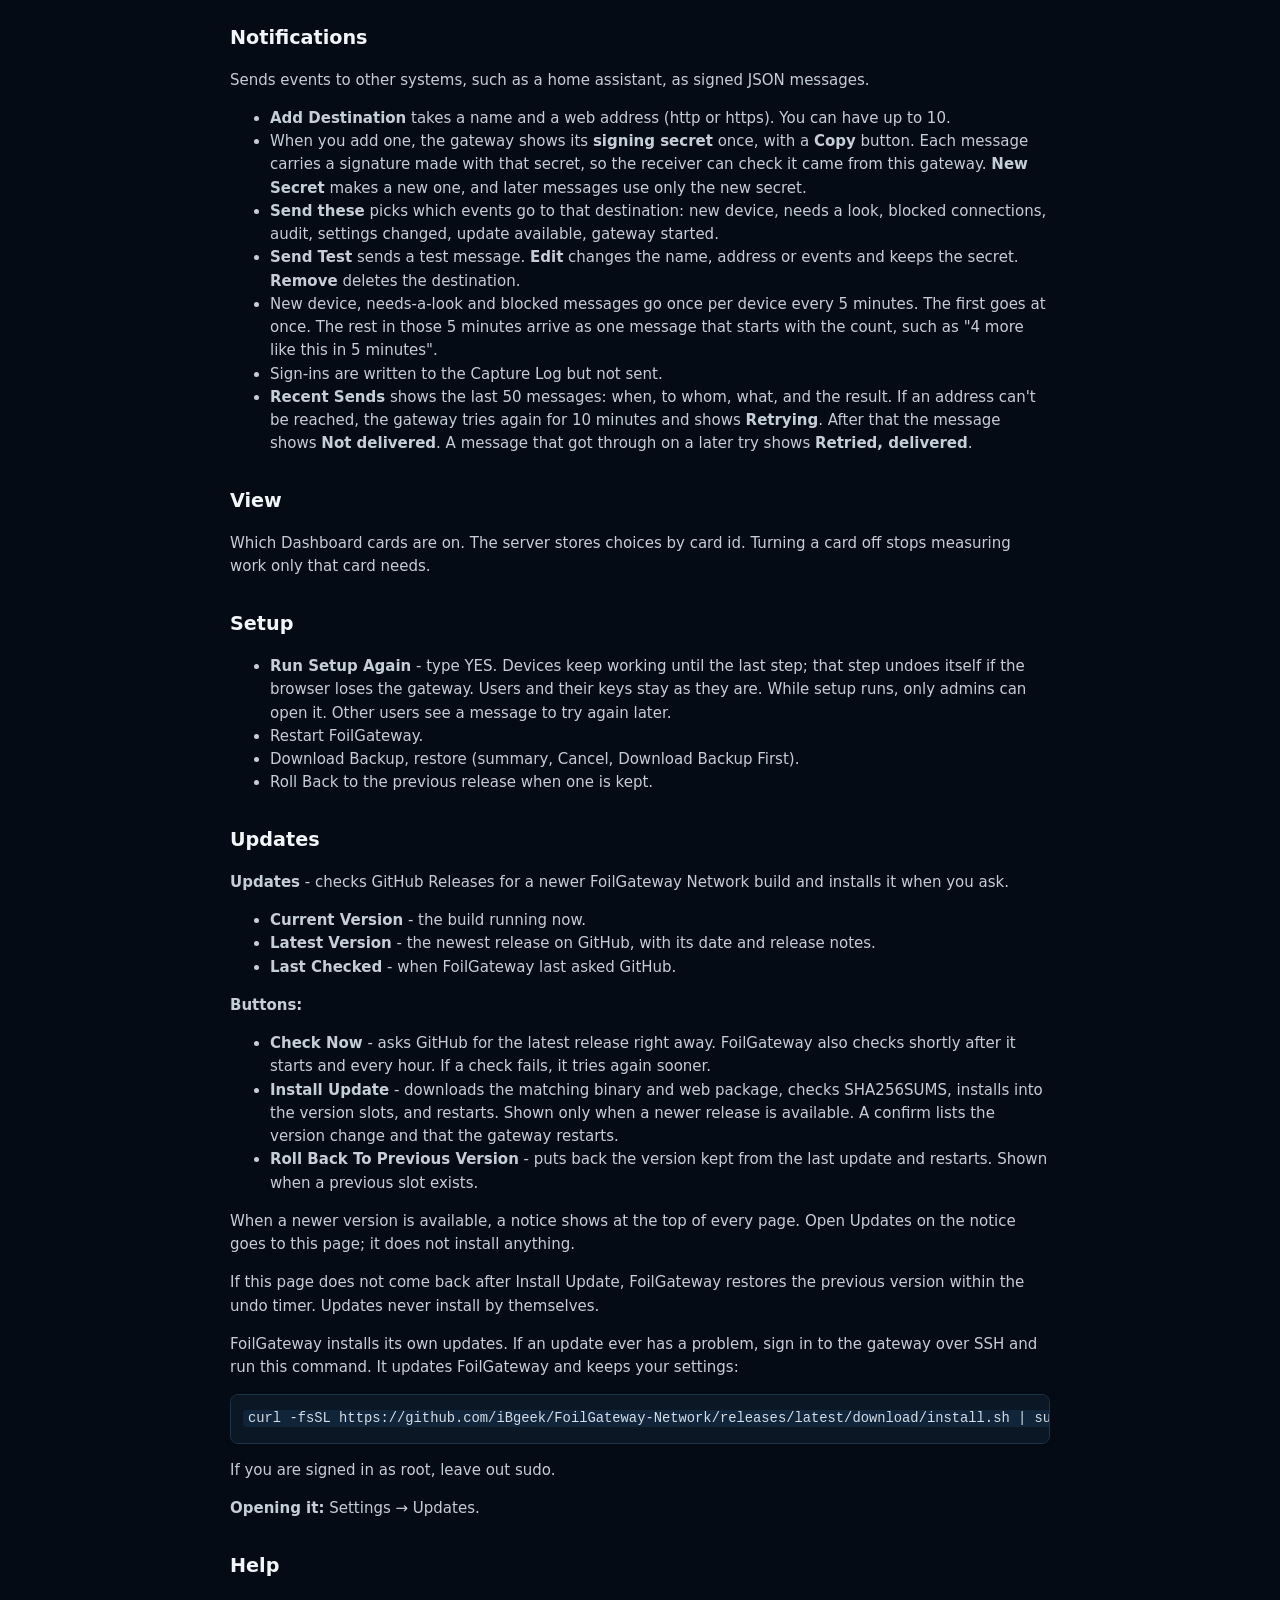
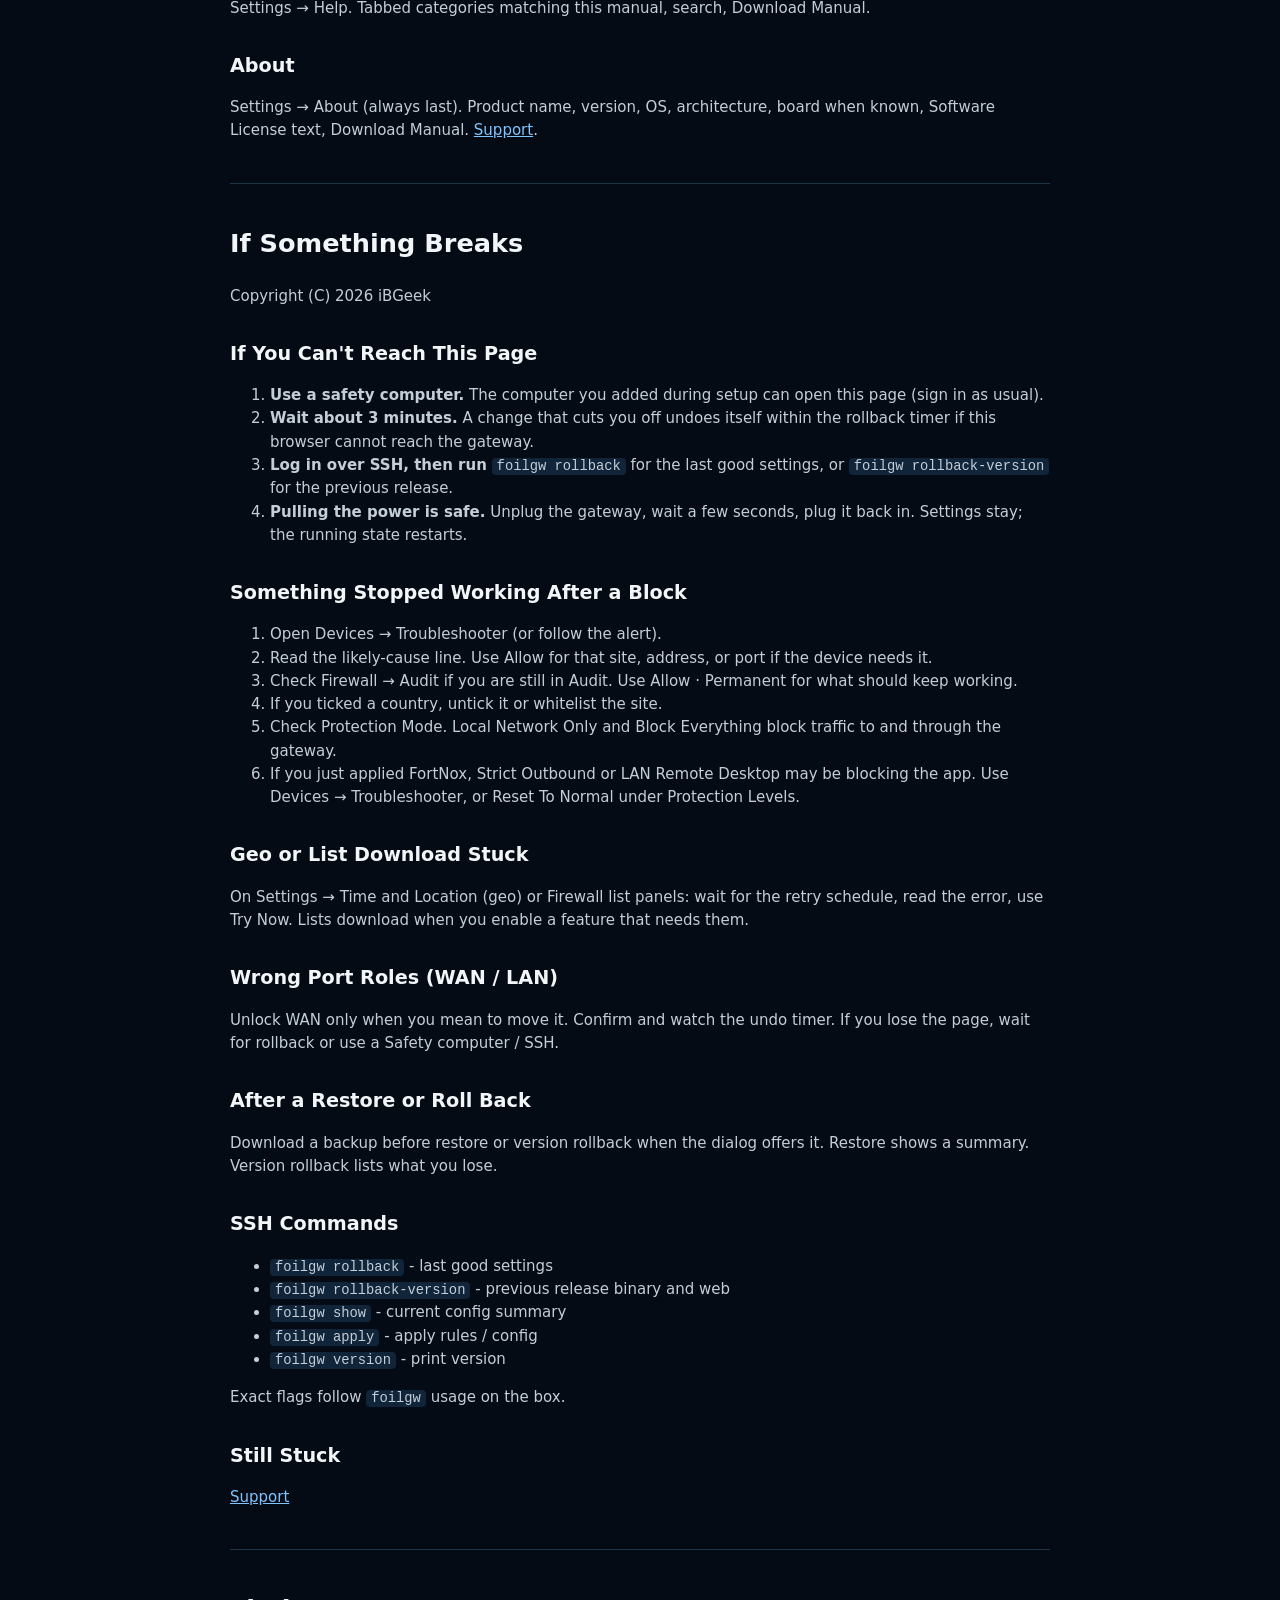
==== commit 9d3de535: "1.2.1" ====
--- a/assets/manual.html
+++ b/assets/manual.html
@@ -15,7 +15,7 @@
 .help-table th:first-child, .help-table td:first-child { white-space:nowrap; }
 .meta { color:var(--dim); font-size:.9rem; margin-bottom:2rem; }
 hr.chap { border:0; border-top:1px solid var(--line); margin:2.5rem 0; }
-</style></head><body><main><h1>FoilGateway Network - Help Manual</h1><p class="meta">Copyright (C) 2026 iBGeek · Version 1.2.0</p><section id="getting-started"><h1>Getting Started</h1>
+</style></head><body><main><h1>FoilGateway Network - Help Manual</h1><p class="meta">Copyright (C) 2026 iBGeek · Version 1.2.1</p><section id="getting-started"><h1>Getting Started</h1>
 <p>Copyright (C) 2026 iBGeek</p>
 <h2>What FoilGateway Does</h2>
 <p><strong>FoilGateway Network</strong> - a bridge between the WAN port and the LAN port. Traffic that crosses that path can be watched, logged, and blocked. Your router still hands out addresses. The gateway gets its own address from the router.</p>
@@ -476,6 +476,9 @@
 </ul>
 <p>When a newer version is available, a notice shows at the top of every page. Open Updates on the notice goes to this page; it does not install anything.</p>
 <p>If this page does not come back after Install Update, FoilGateway restores the previous version within the undo timer. Updates never install by themselves.</p>
+<p>FoilGateway installs its own updates. If an update ever has a problem, sign in to the gateway over SSH and run this command. It updates FoilGateway and keeps your settings:</p>
+<pre class="help-pre"><code>curl -fsSL https://github.com/iBgeek/FoilGateway-Network/releases/latest/download/install.sh | sudo sh</code></pre>
+<p>If you are signed in as root, leave out sudo.</p>
 <p><strong>Opening it:</strong> Settings → Updates.</p>
 <h2>Help</h2>
 <p>Settings → Help. Tabbed categories matching this manual, search, Download Manual.</p>
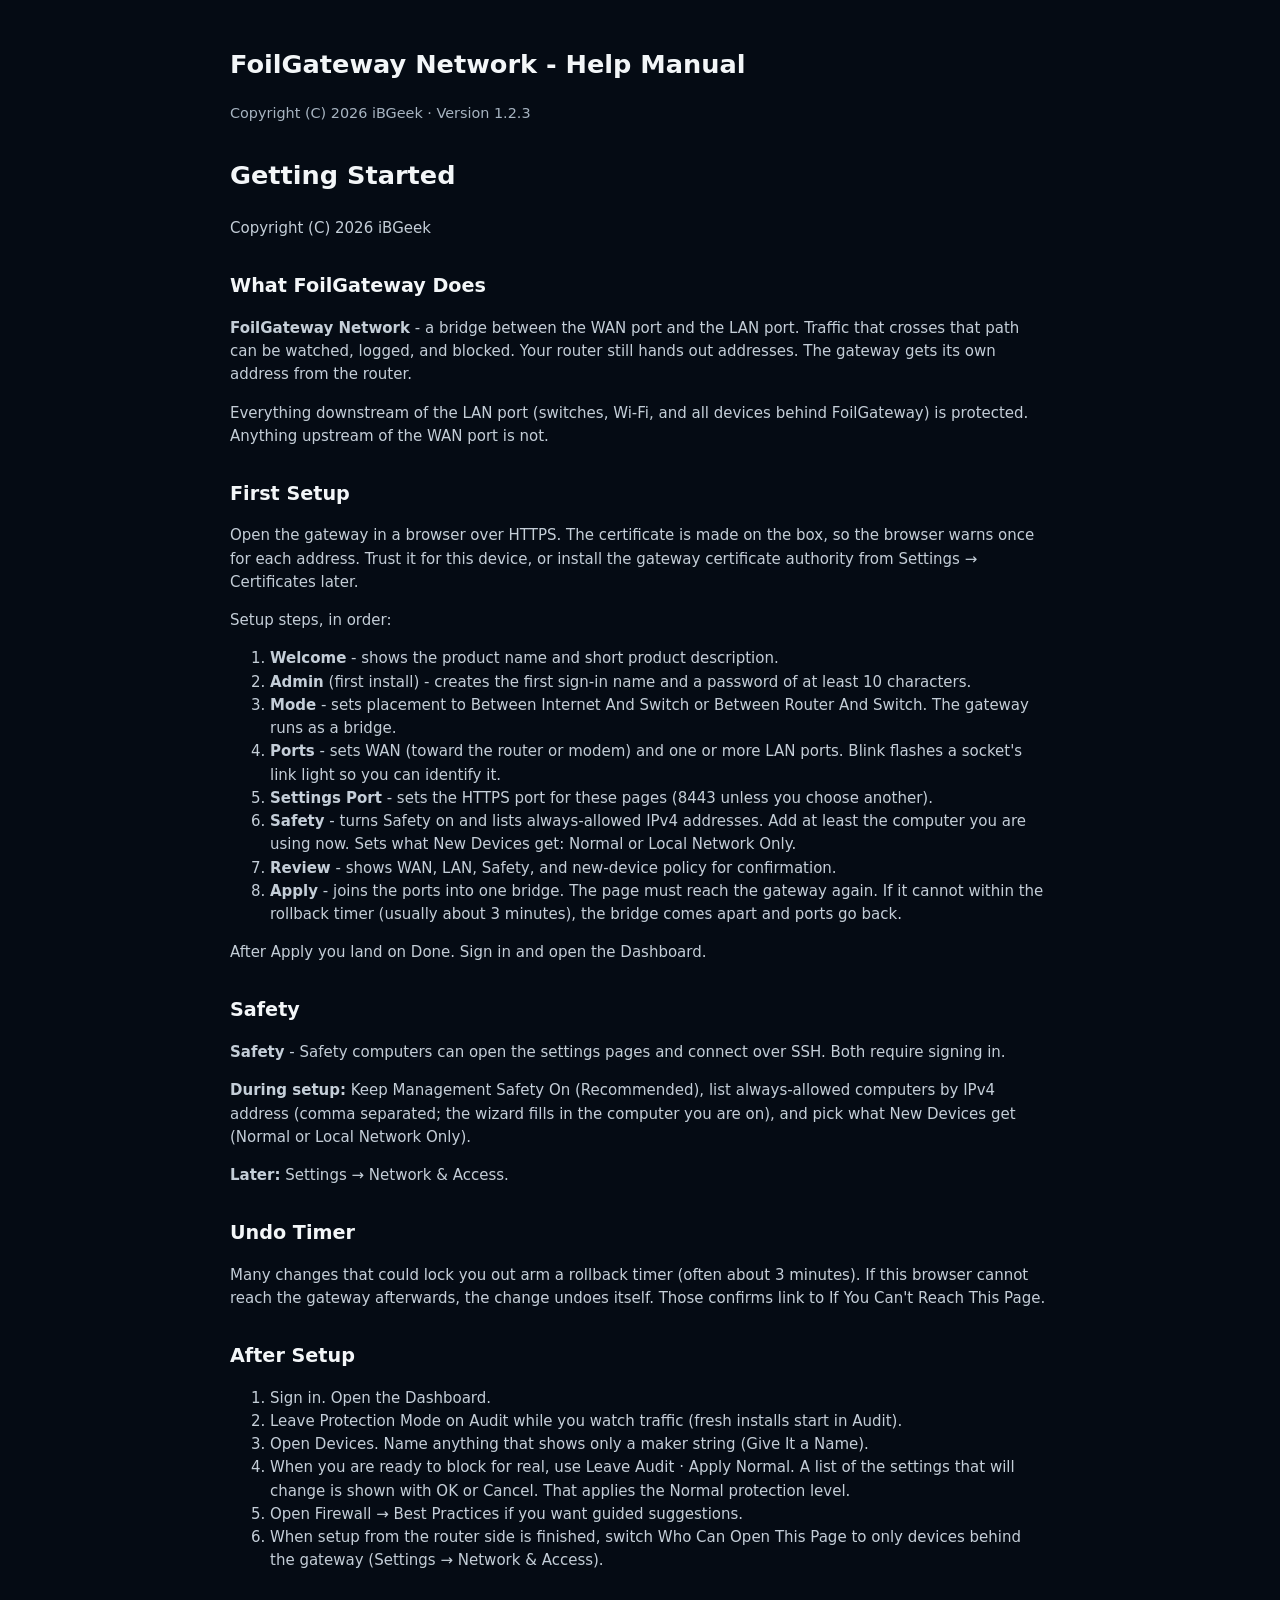
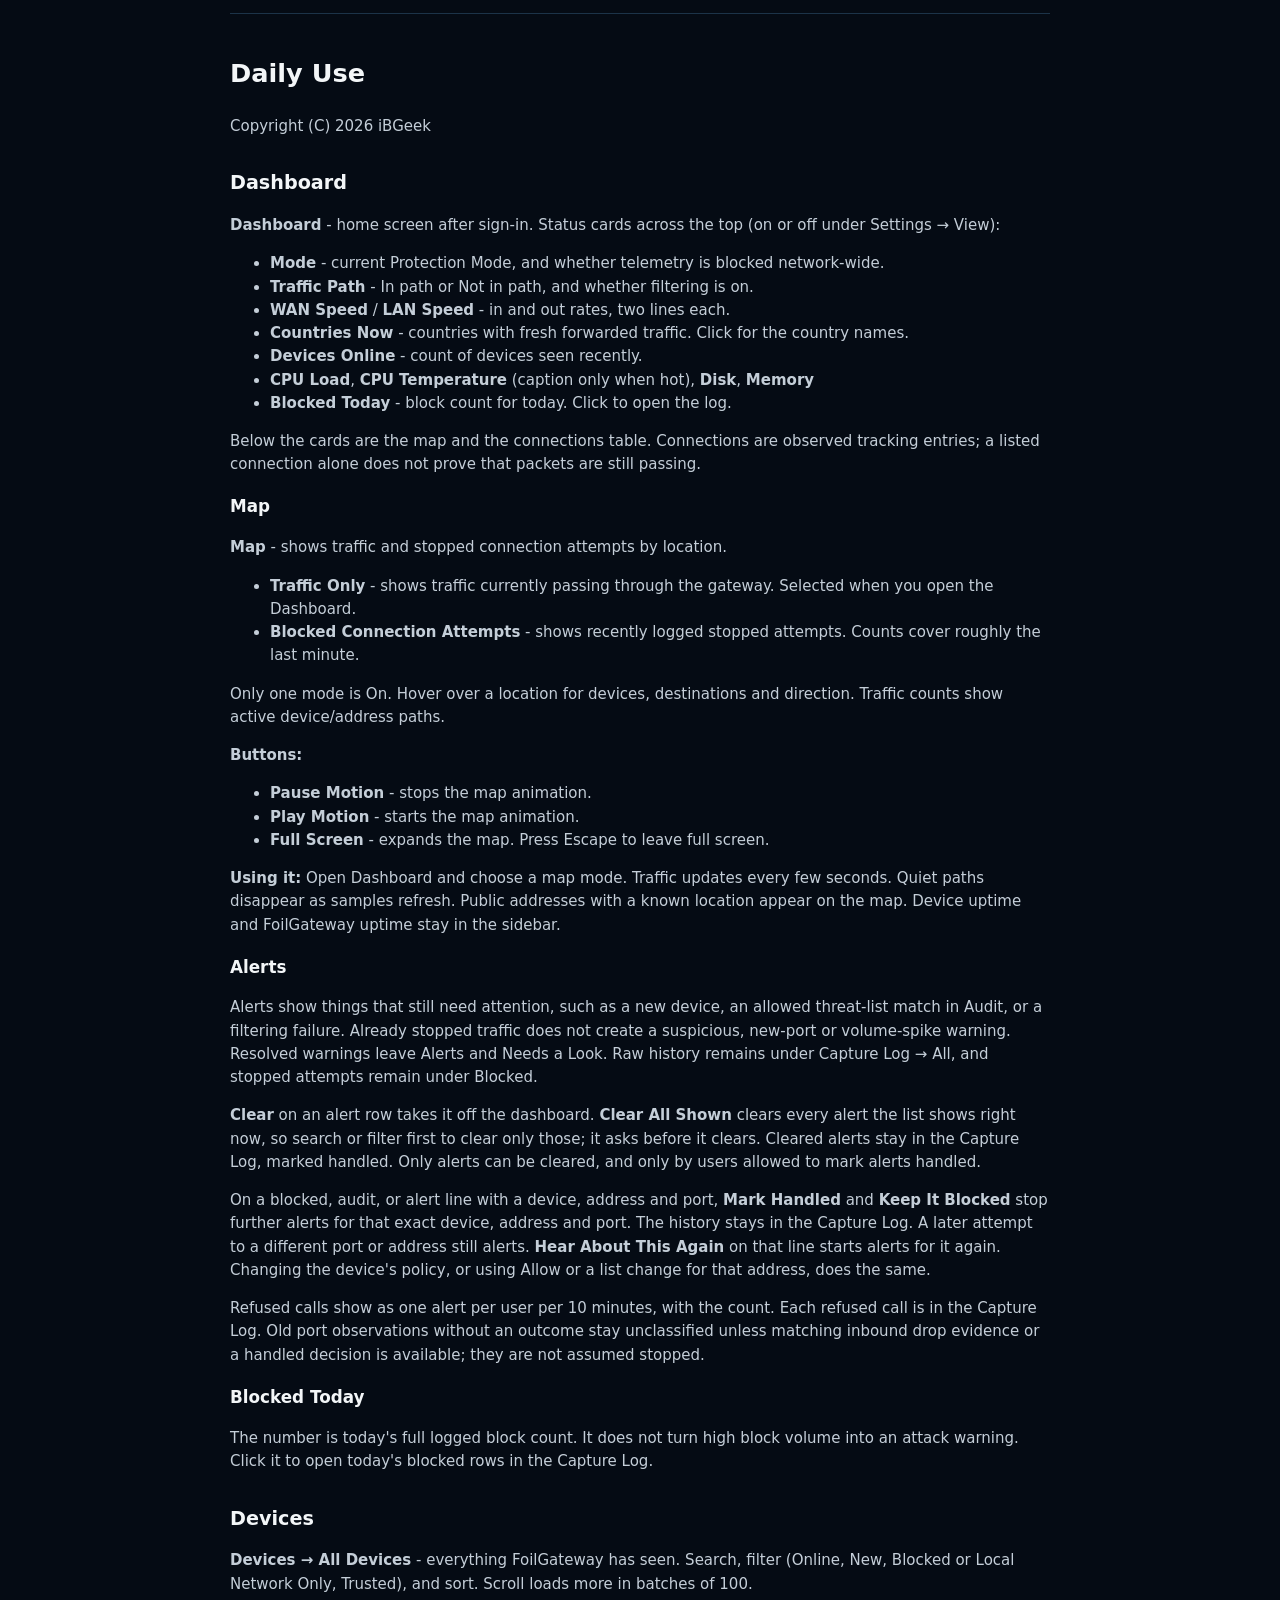
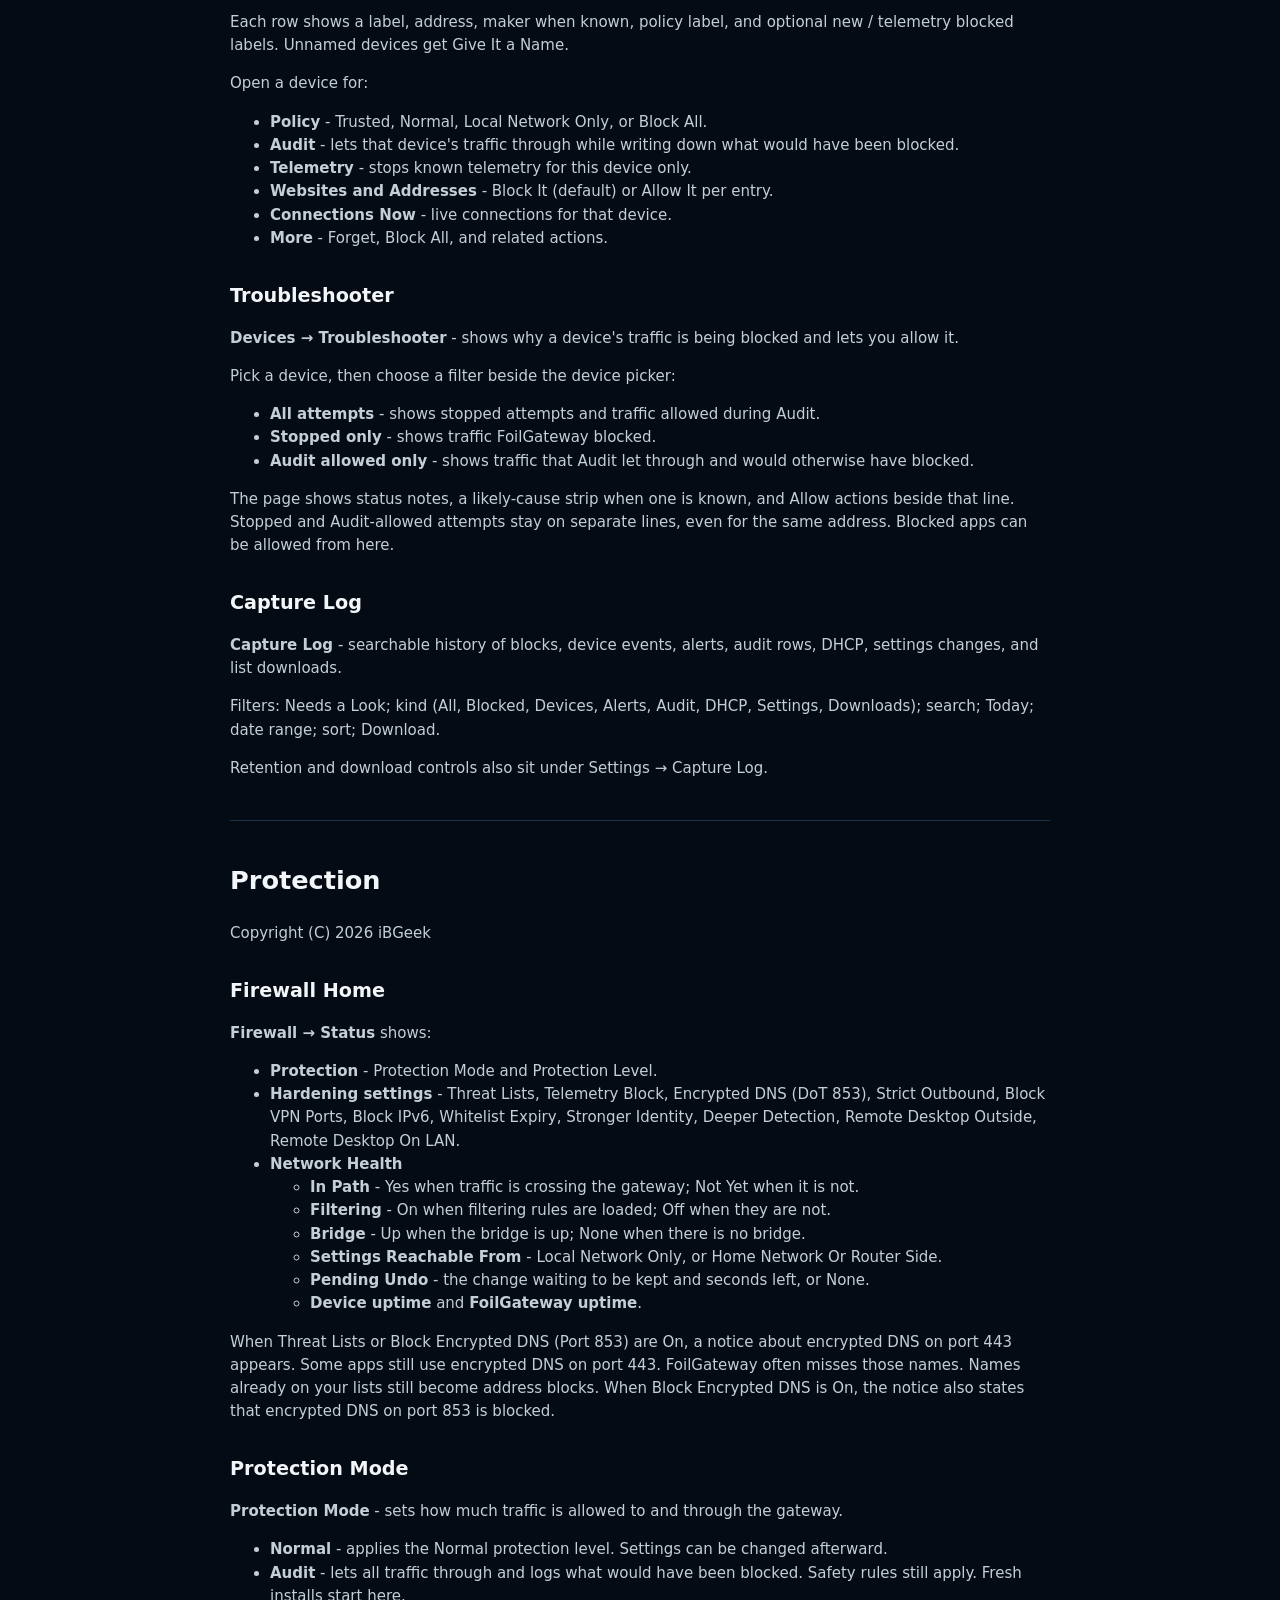
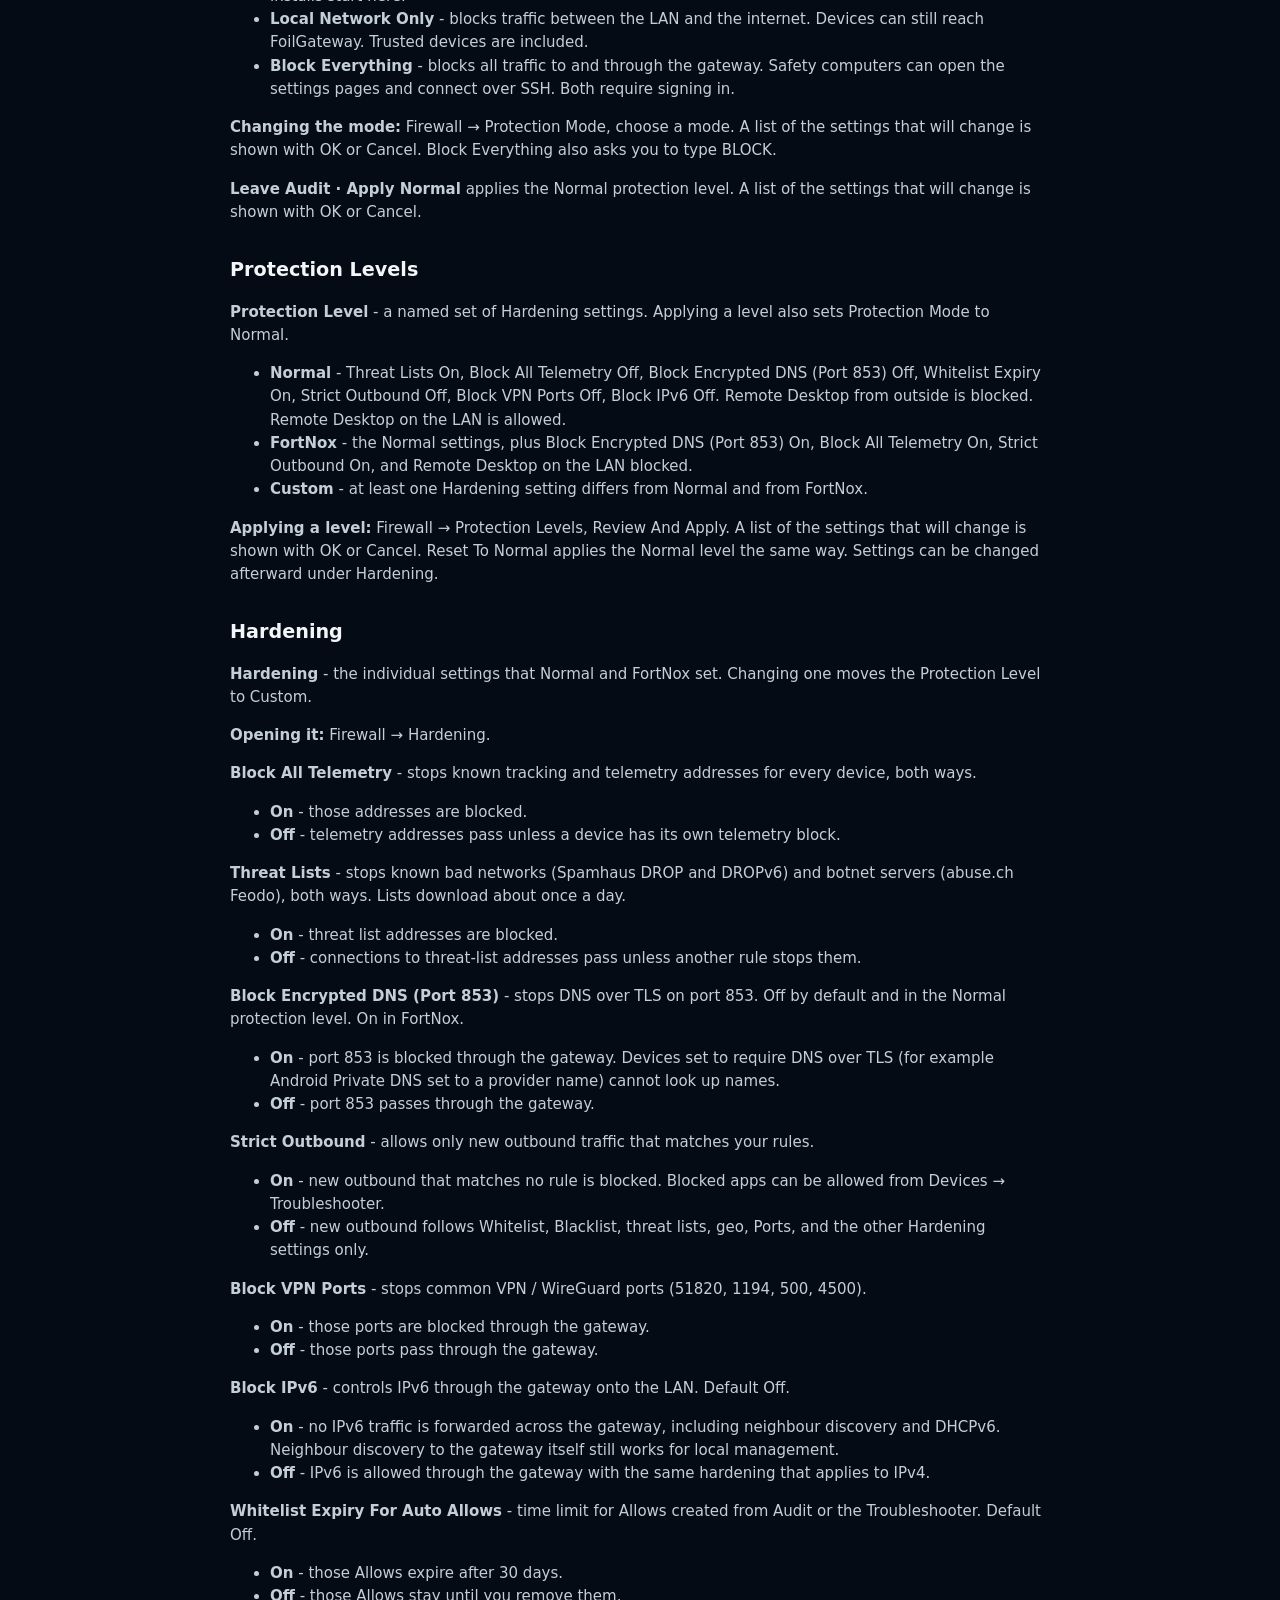
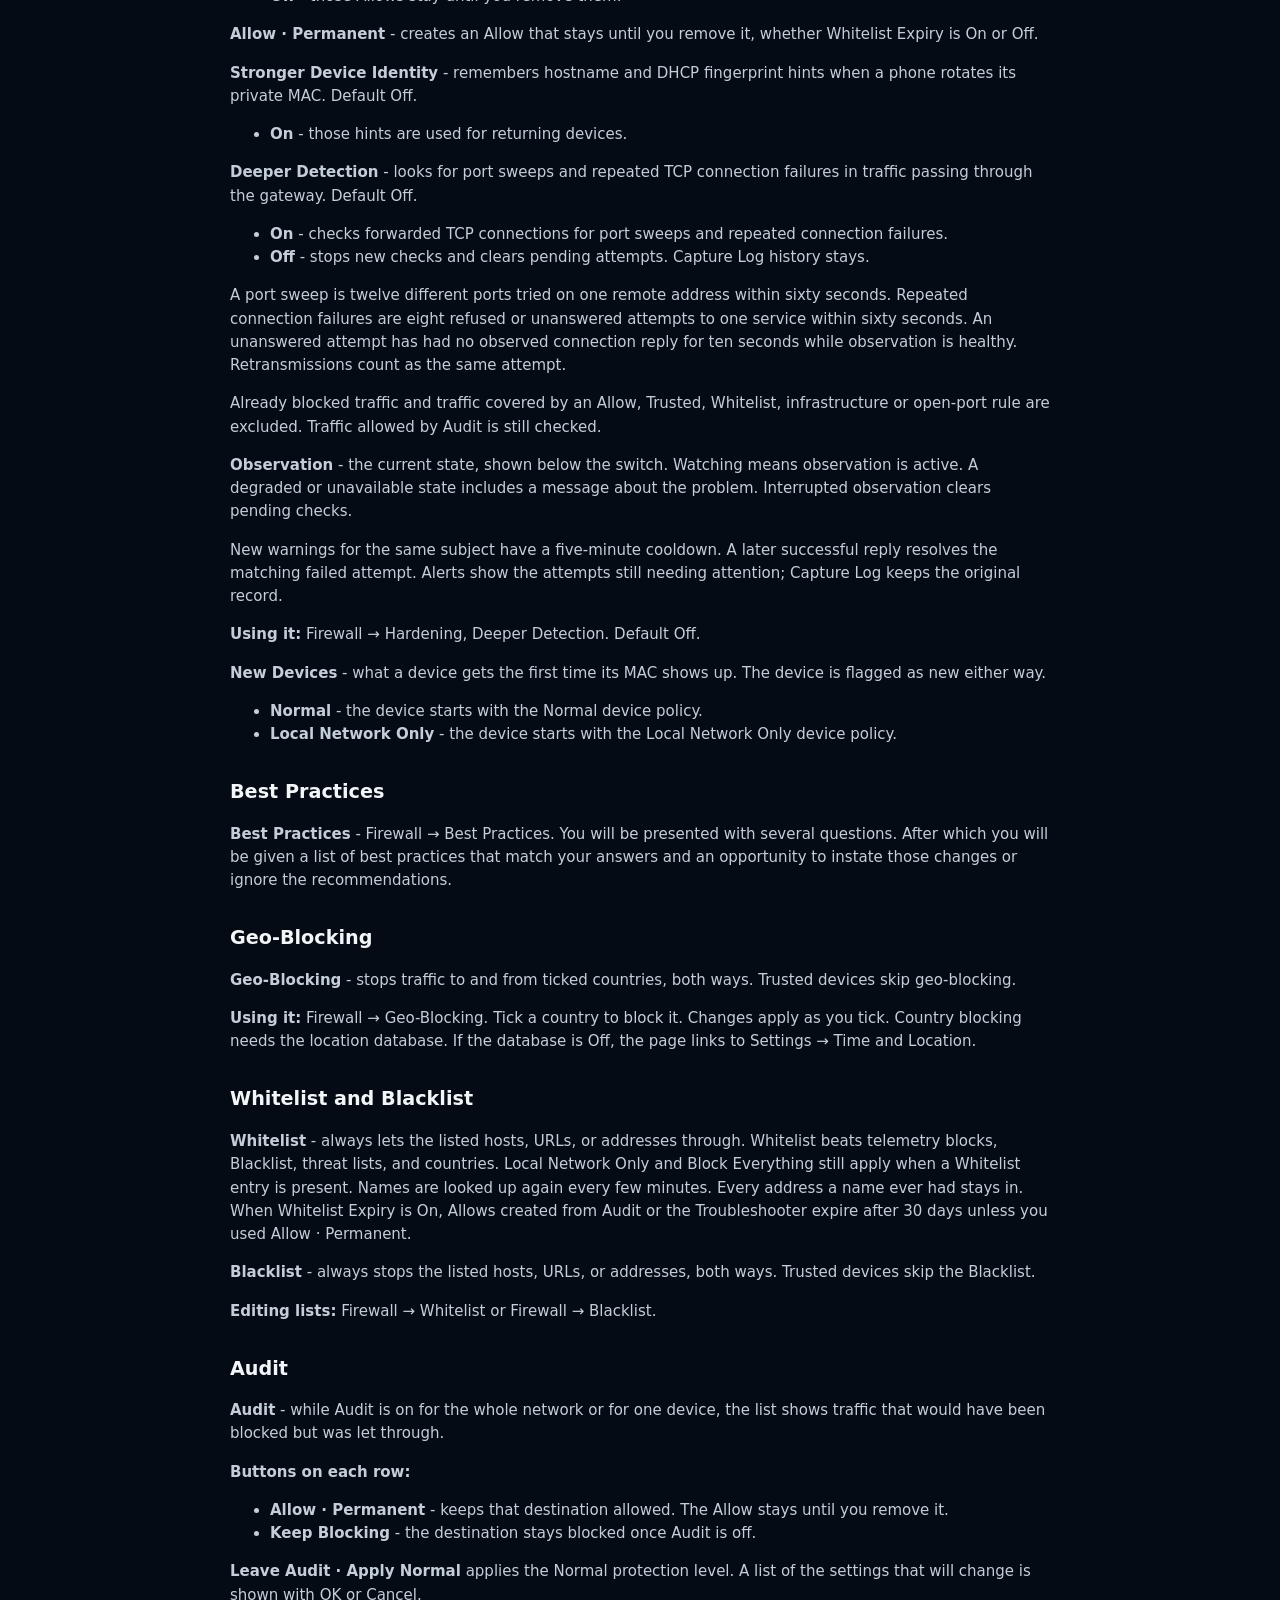
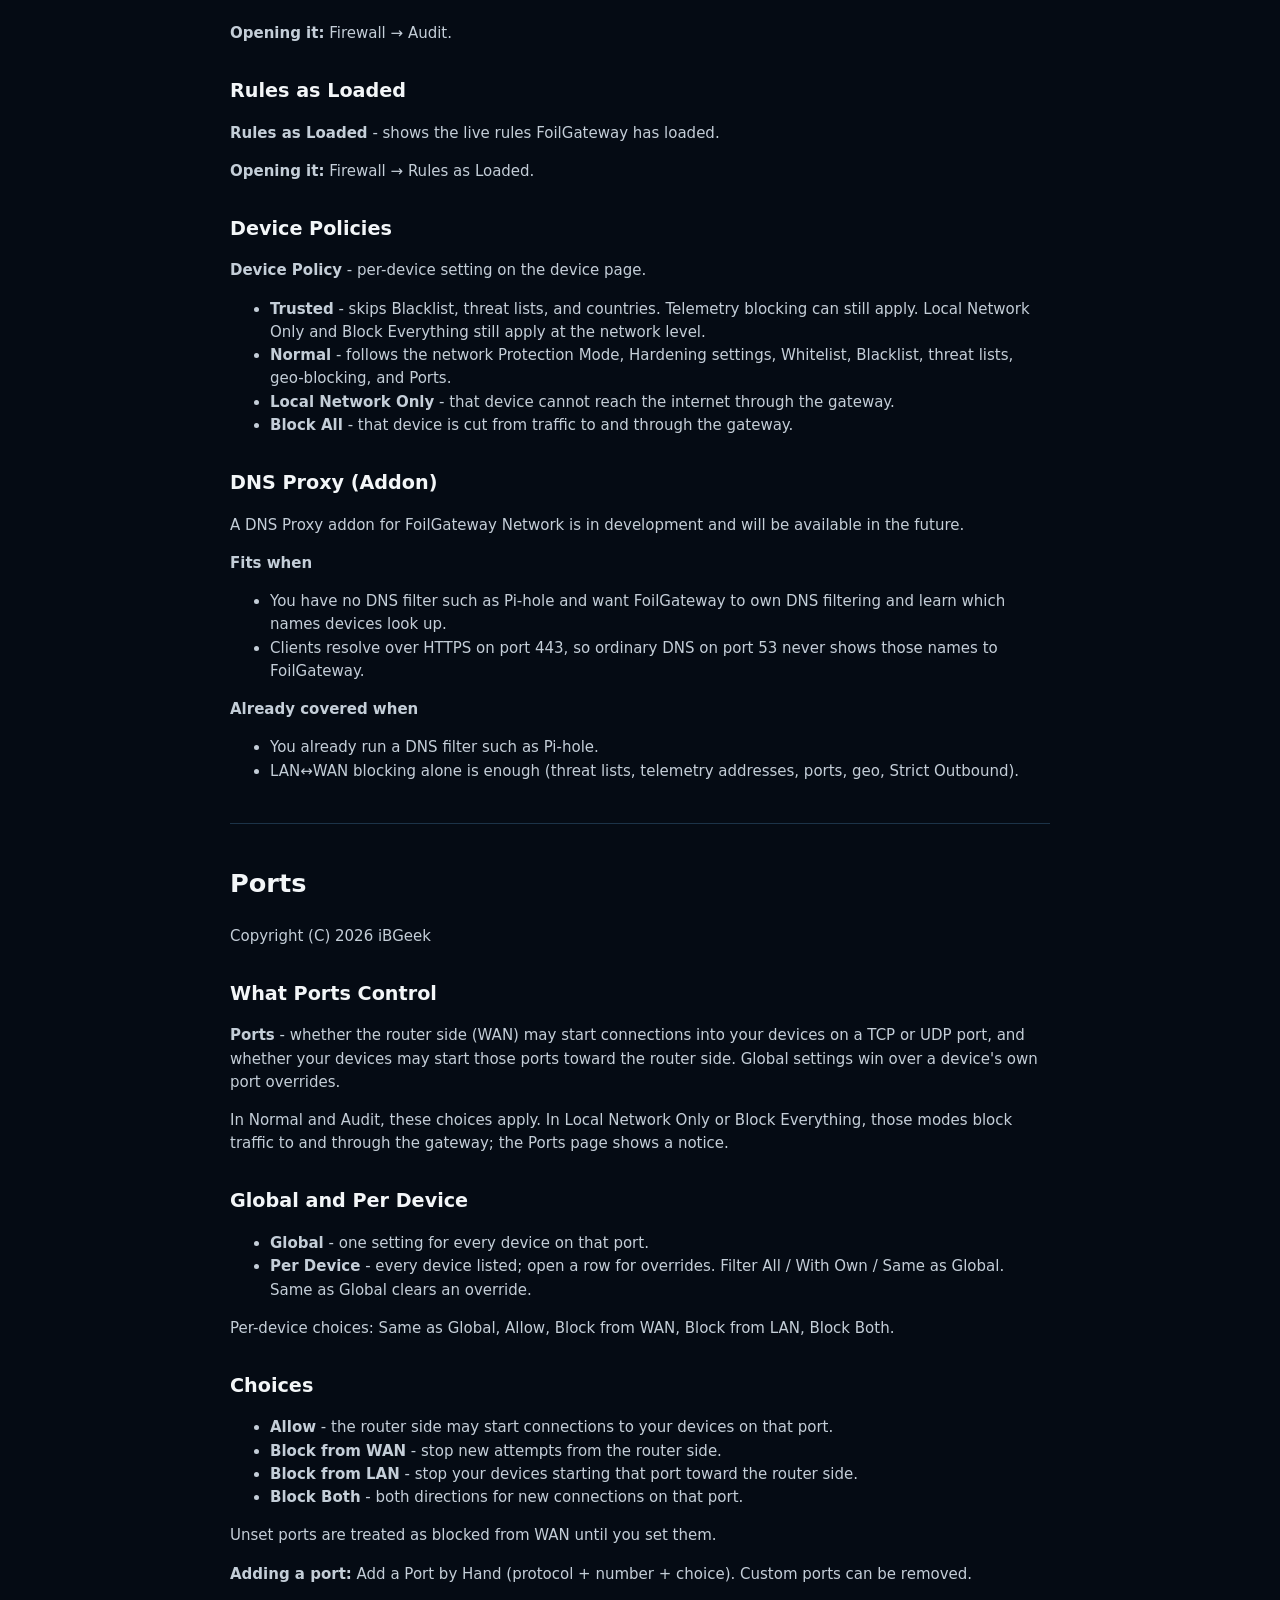
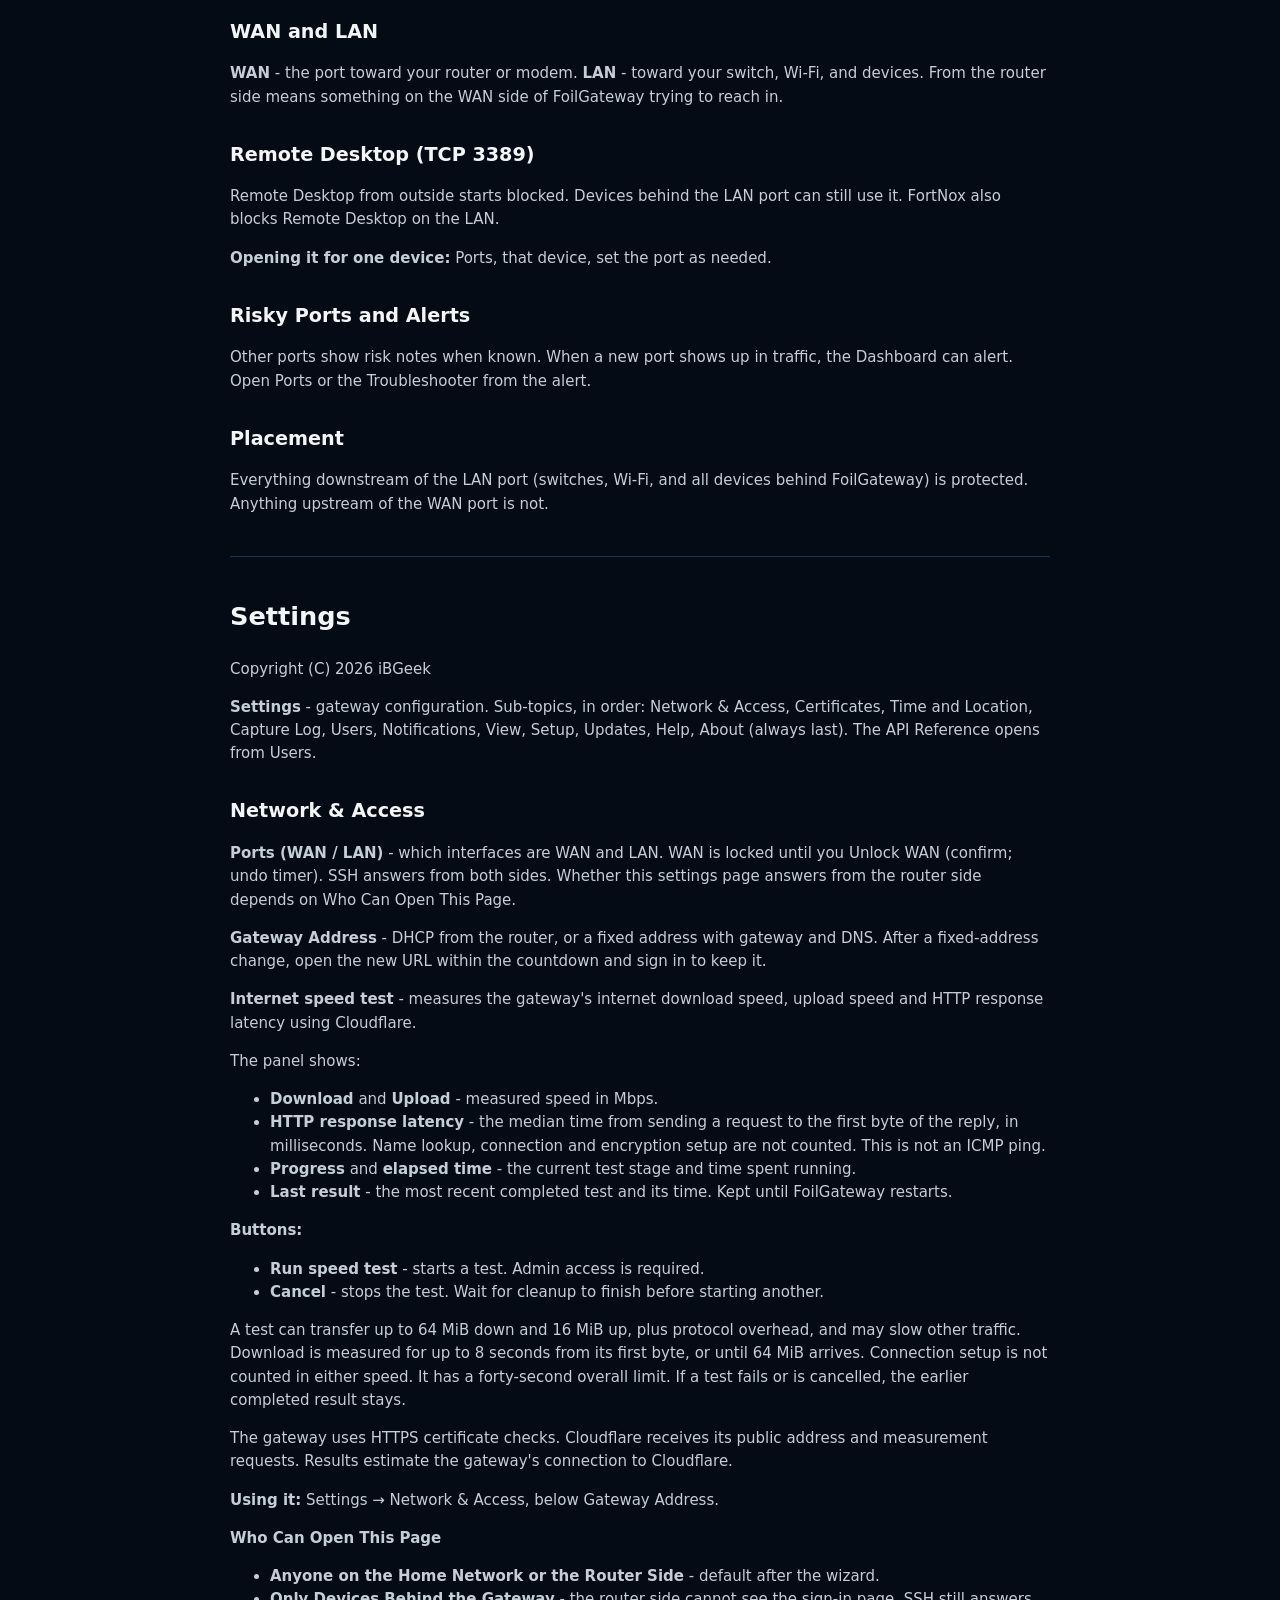
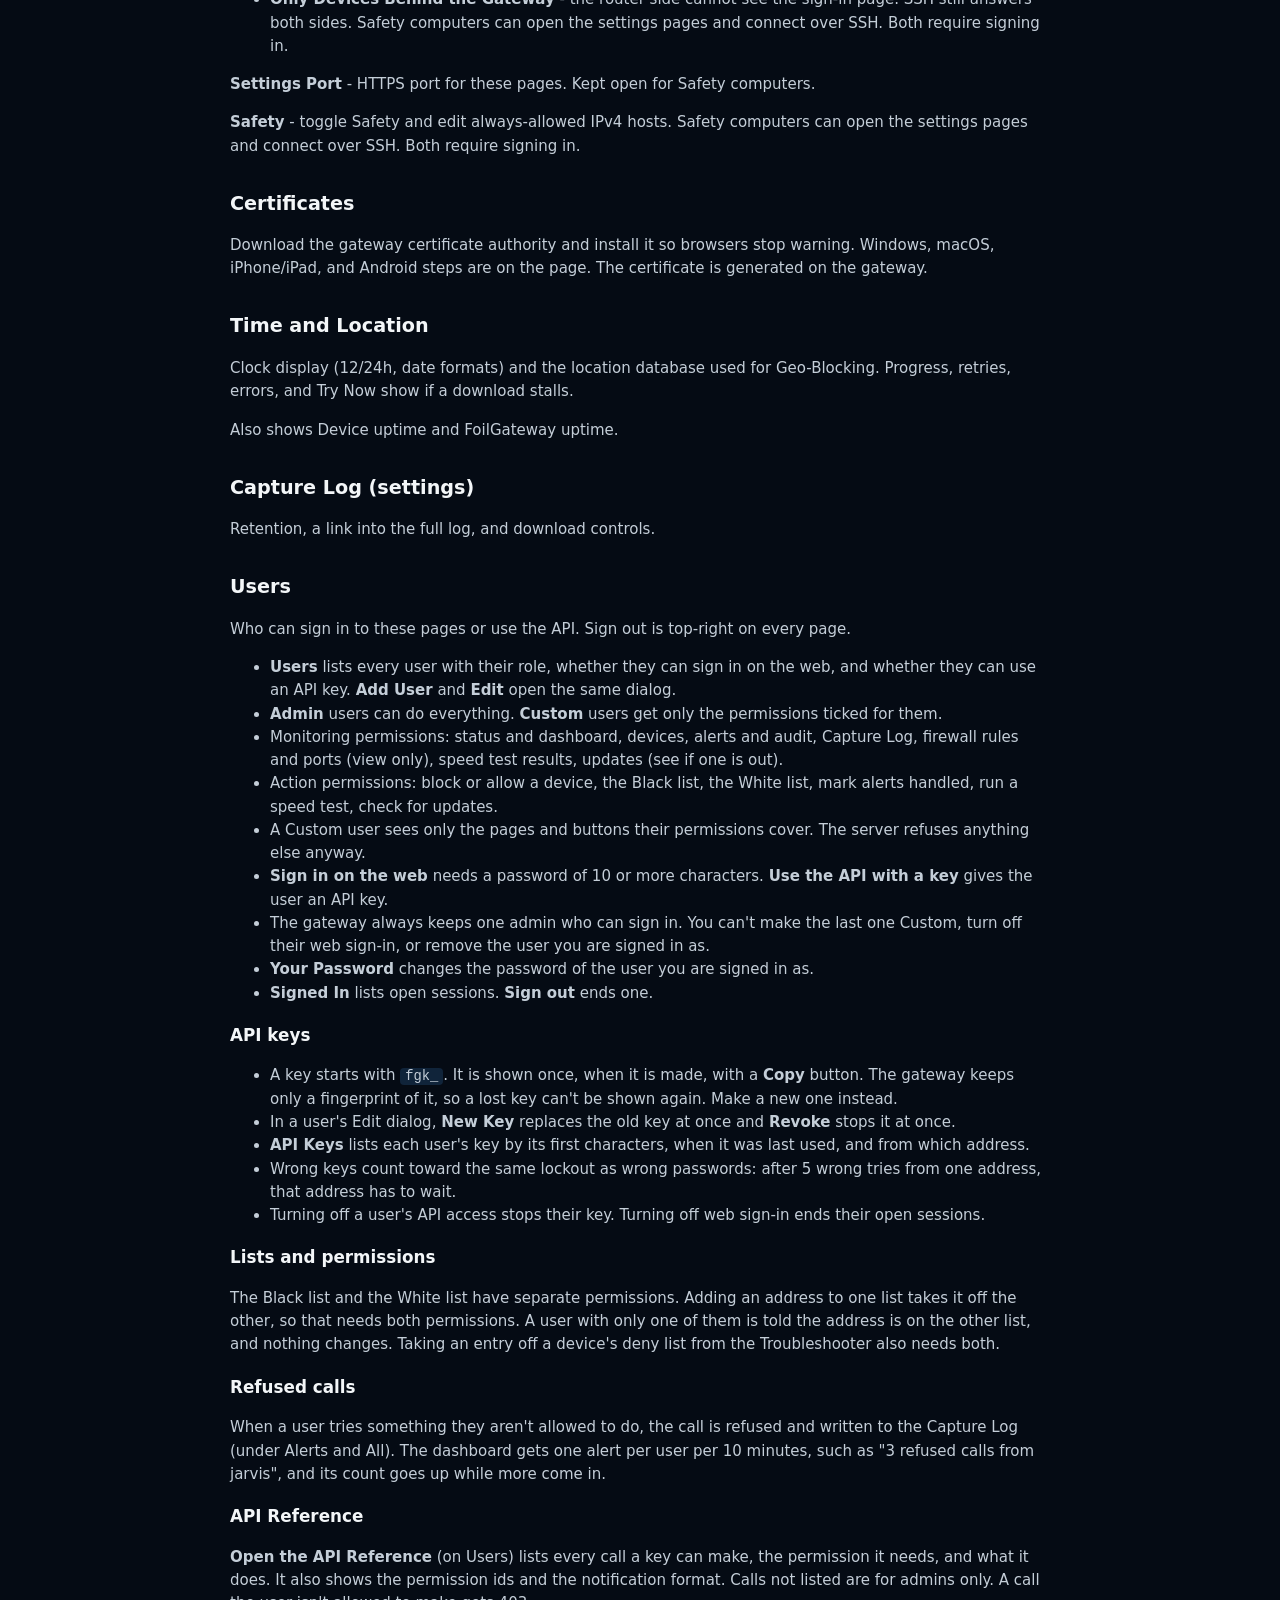
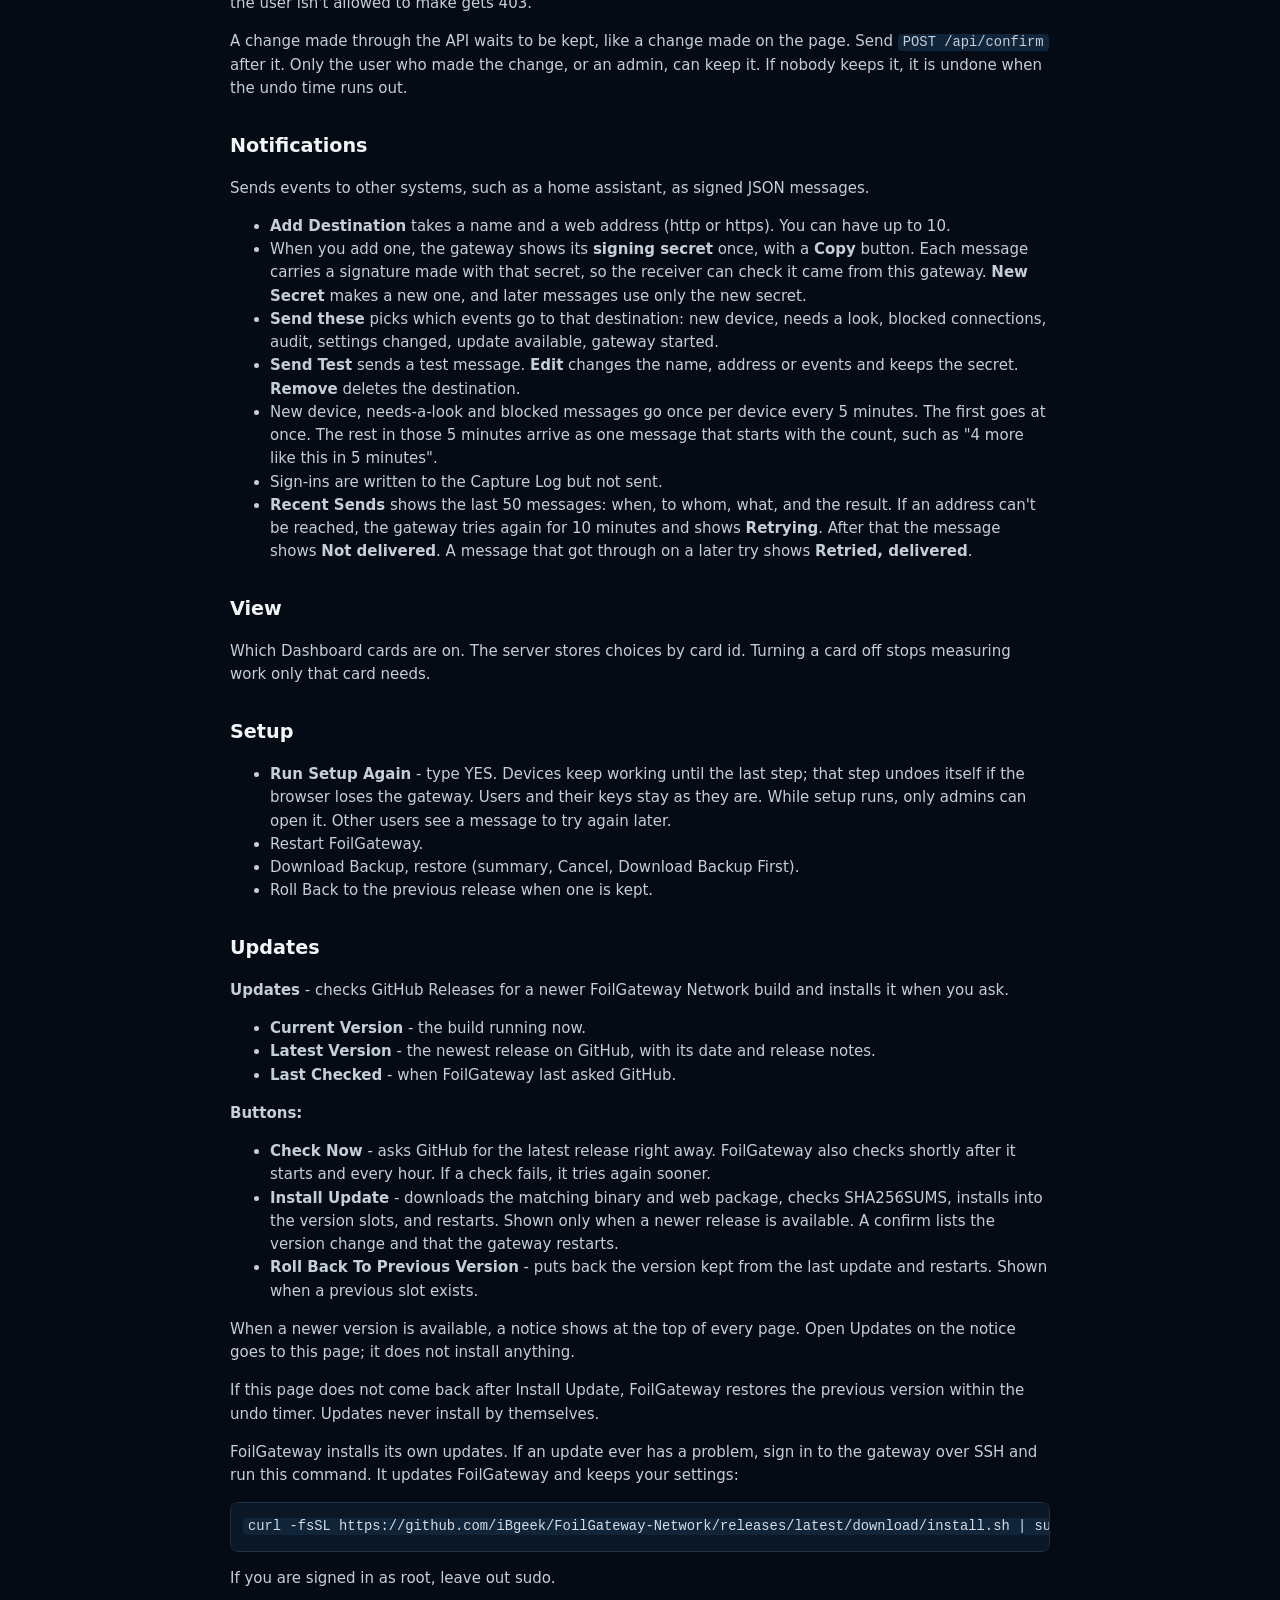
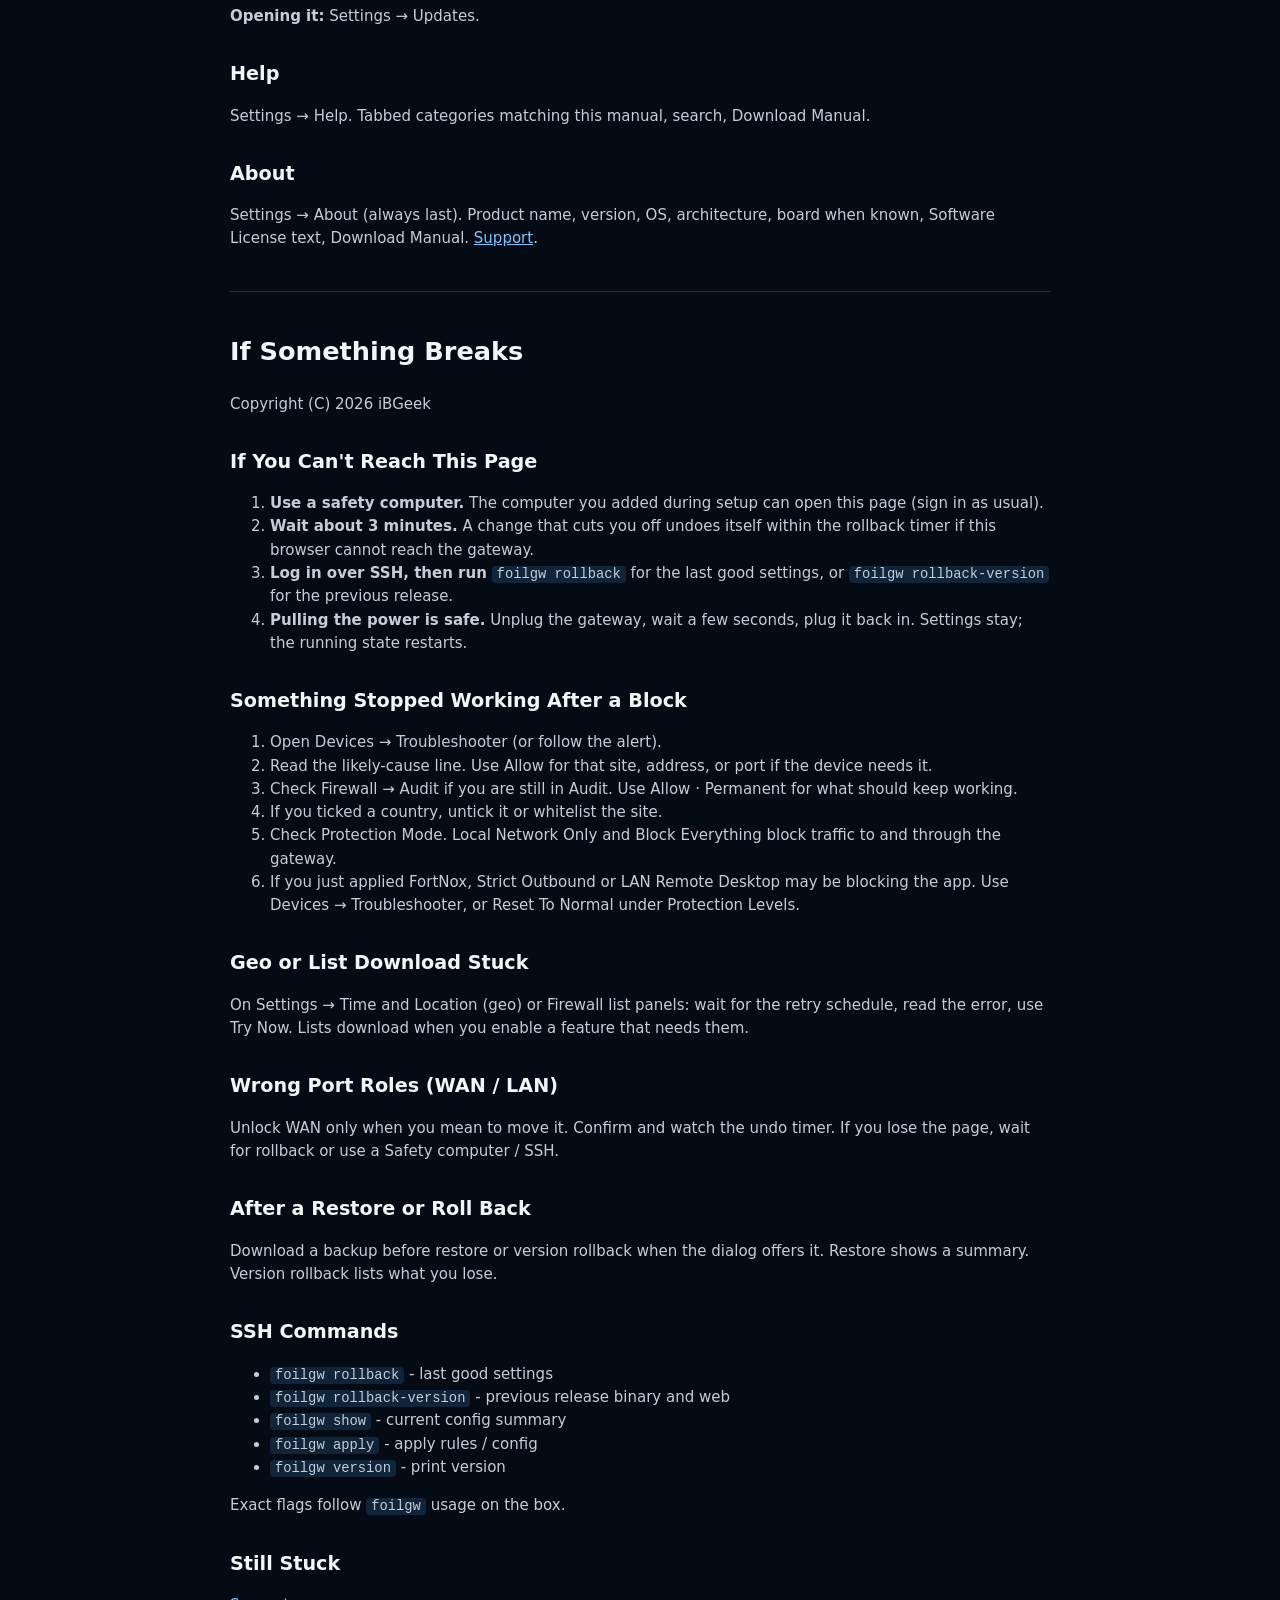
==== commit d06d9bd5: "Fix - General UI Improvements" ====
--- a/assets/manual.html
+++ b/assets/manual.html
@@ -15,7 +15,7 @@
 .help-table th:first-child, .help-table td:first-child { white-space:nowrap; }
 .meta { color:var(--dim); font-size:.9rem; margin-bottom:2rem; }
 hr.chap { border:0; border-top:1px solid var(--line); margin:2.5rem 0; }
-</style></head><body><main><h1>FoilGateway Network - Help Manual</h1><p class="meta">Copyright (C) 2026 iBGeek · Version 1.2.1</p><section id="getting-started"><h1>Getting Started</h1>
+</style></head><body><main><h1>FoilGateway Network - Help Manual</h1><p class="meta">Copyright (C) 2026 iBGeek · Version 1.2.3</p><section id="getting-started"><h1>Getting Started</h1>
 <p>Copyright (C) 2026 iBGeek</p>
 <h2>What FoilGateway Does</h2>
 <p><strong>FoilGateway Network</strong> - a bridge between the WAN port and the LAN port. Traffic that crosses that path can be watched, logged, and blocked. Your router still hands out addresses. The gateway gets its own address from the router.</p>
@@ -92,6 +92,7 @@
 <h3>Alerts</h3>
 <p>Alerts show things that still need attention, such as a new device, an allowed threat-list match in Audit, or a filtering failure. Already stopped traffic does not create a suspicious, new-port or volume-spike warning. Resolved warnings leave Alerts and Needs a Look. Raw history remains under Capture Log → All, and stopped attempts remain under Blocked.</p>
 <p><strong>Clear</strong> on an alert row takes it off the dashboard. <strong>Clear All Shown</strong> clears every alert the list shows right now, so search or filter first to clear only those; it asks before it clears. Cleared alerts stay in the Capture Log, marked handled. Only alerts can be cleared, and only by users allowed to mark alerts handled.</p>
+<p>On a blocked, audit, or alert line with a device, address and port, <strong>Mark Handled</strong> and <strong>Keep It Blocked</strong> stop further alerts for that exact device, address and port. The history stays in the Capture Log. A later attempt to a different port or address still alerts. <strong>Hear About This Again</strong> on that line starts alerts for it again. Changing the device&#x27;s policy, or using Allow or a list change for that address, does the same.</p>
 <p>Refused calls show as one alert per user per 10 minutes, with the count. Each refused call is in the Capture Log. Old port observations without an outcome stay unclassified unless matching inbound drop evidence or a handled decision is available; they are not assumed stopped.</p>
 <h3>Blocked Today</h3>
 <p>The number is today&#x27;s full logged block count. It does not turn high block volume into an attack warning. Click it to open today&#x27;s blocked rows in the Capture Log.</p>
